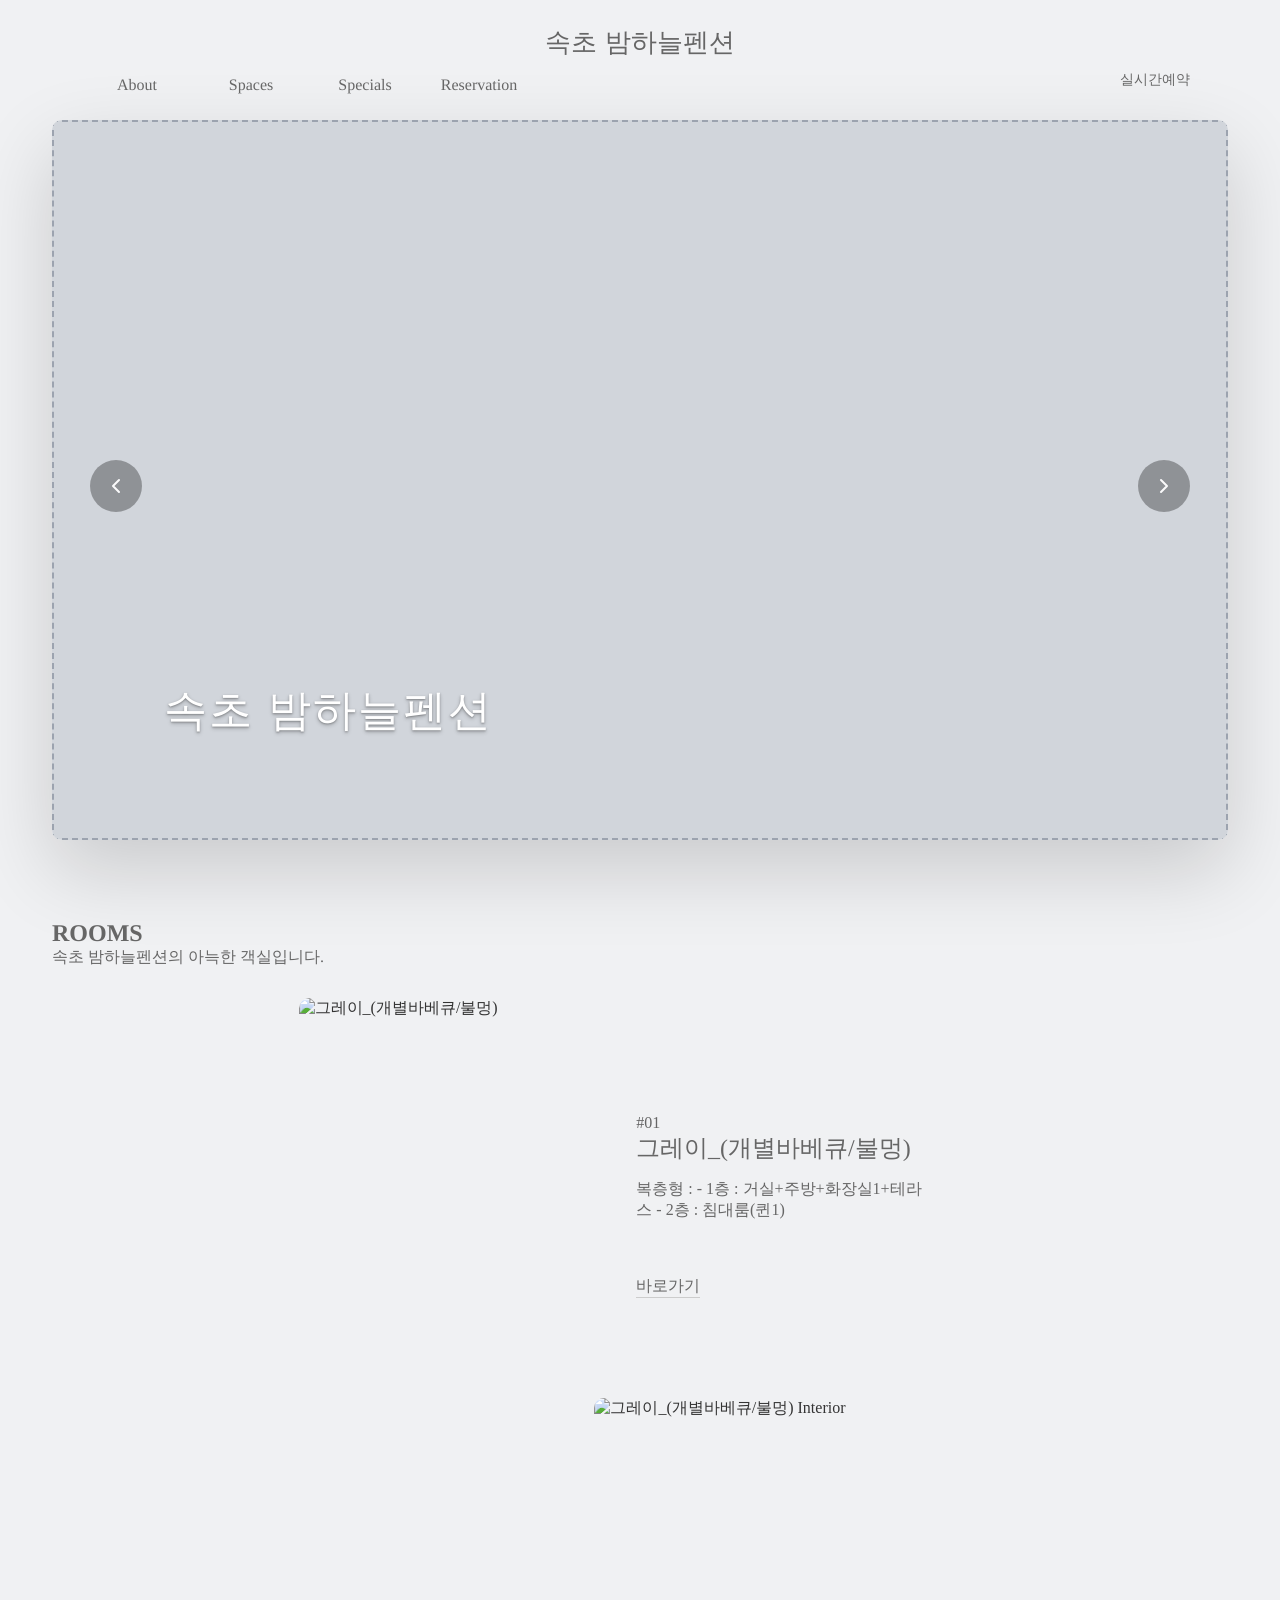
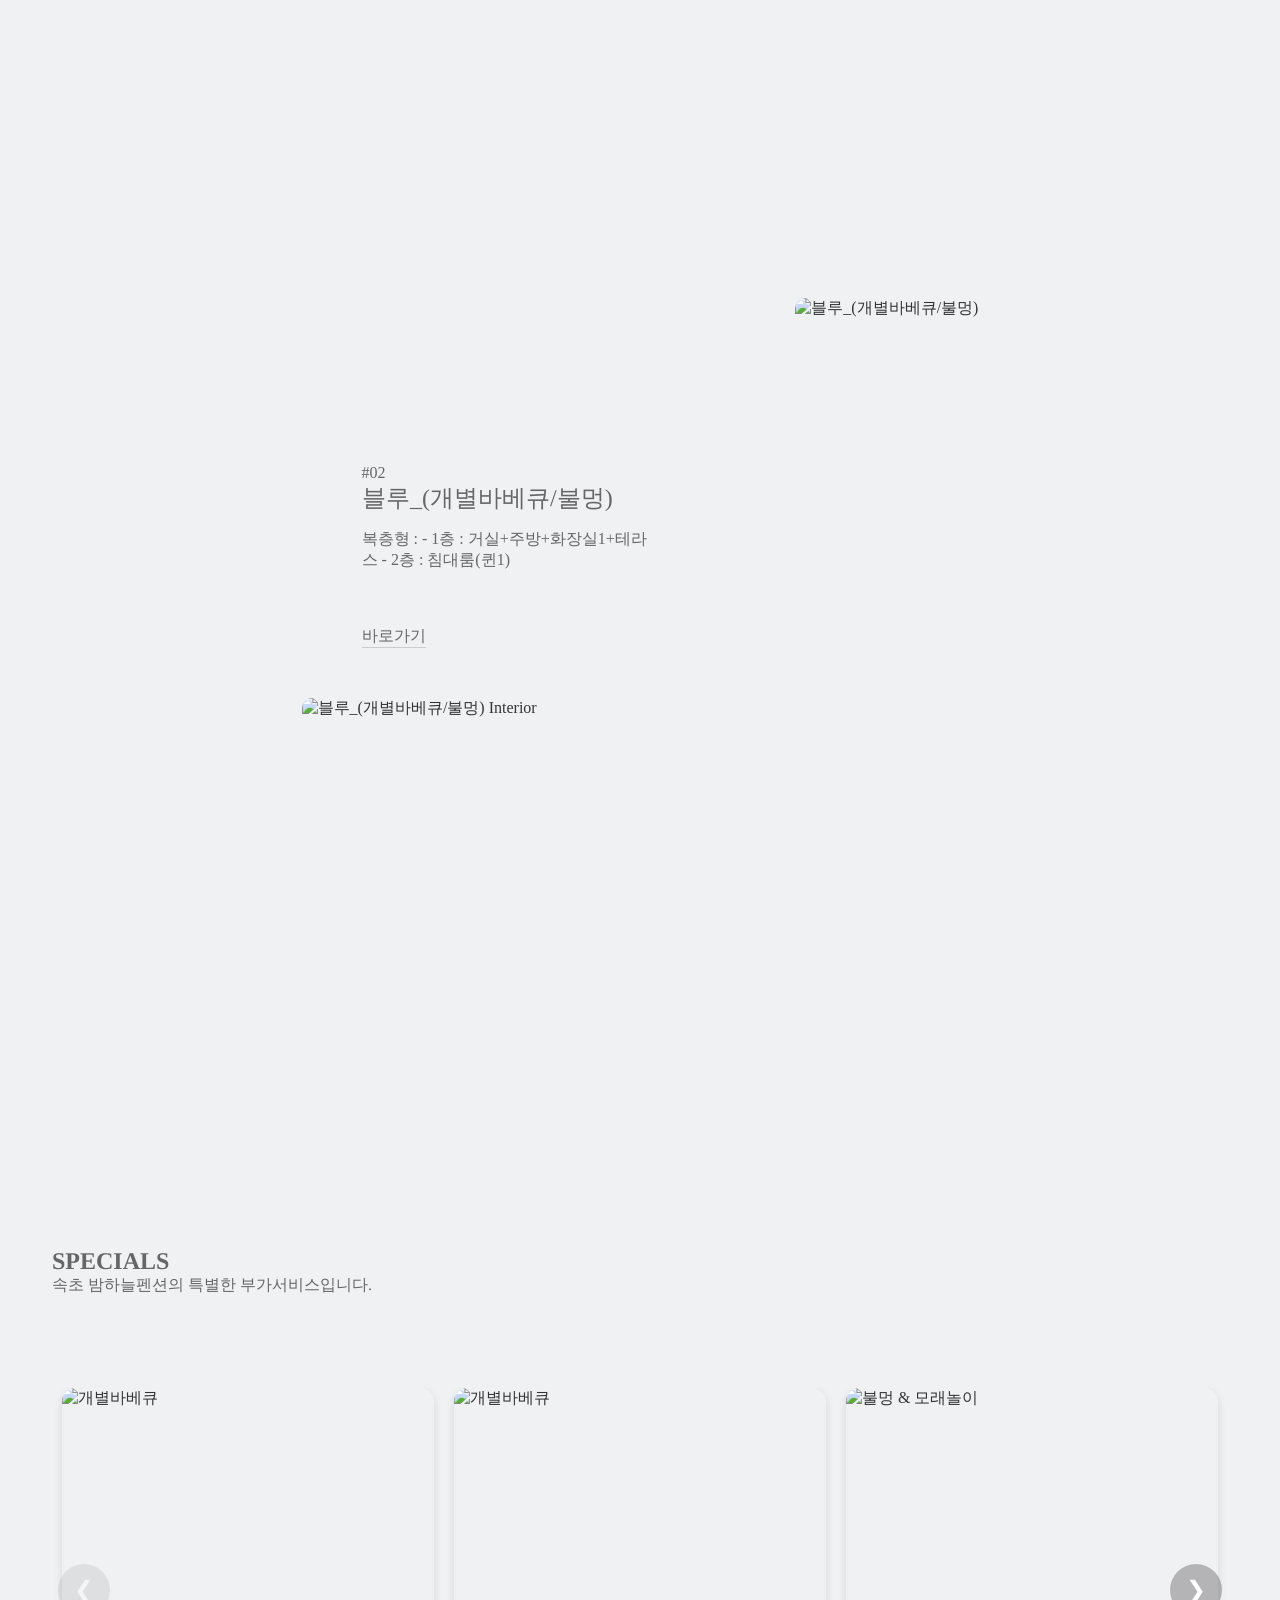
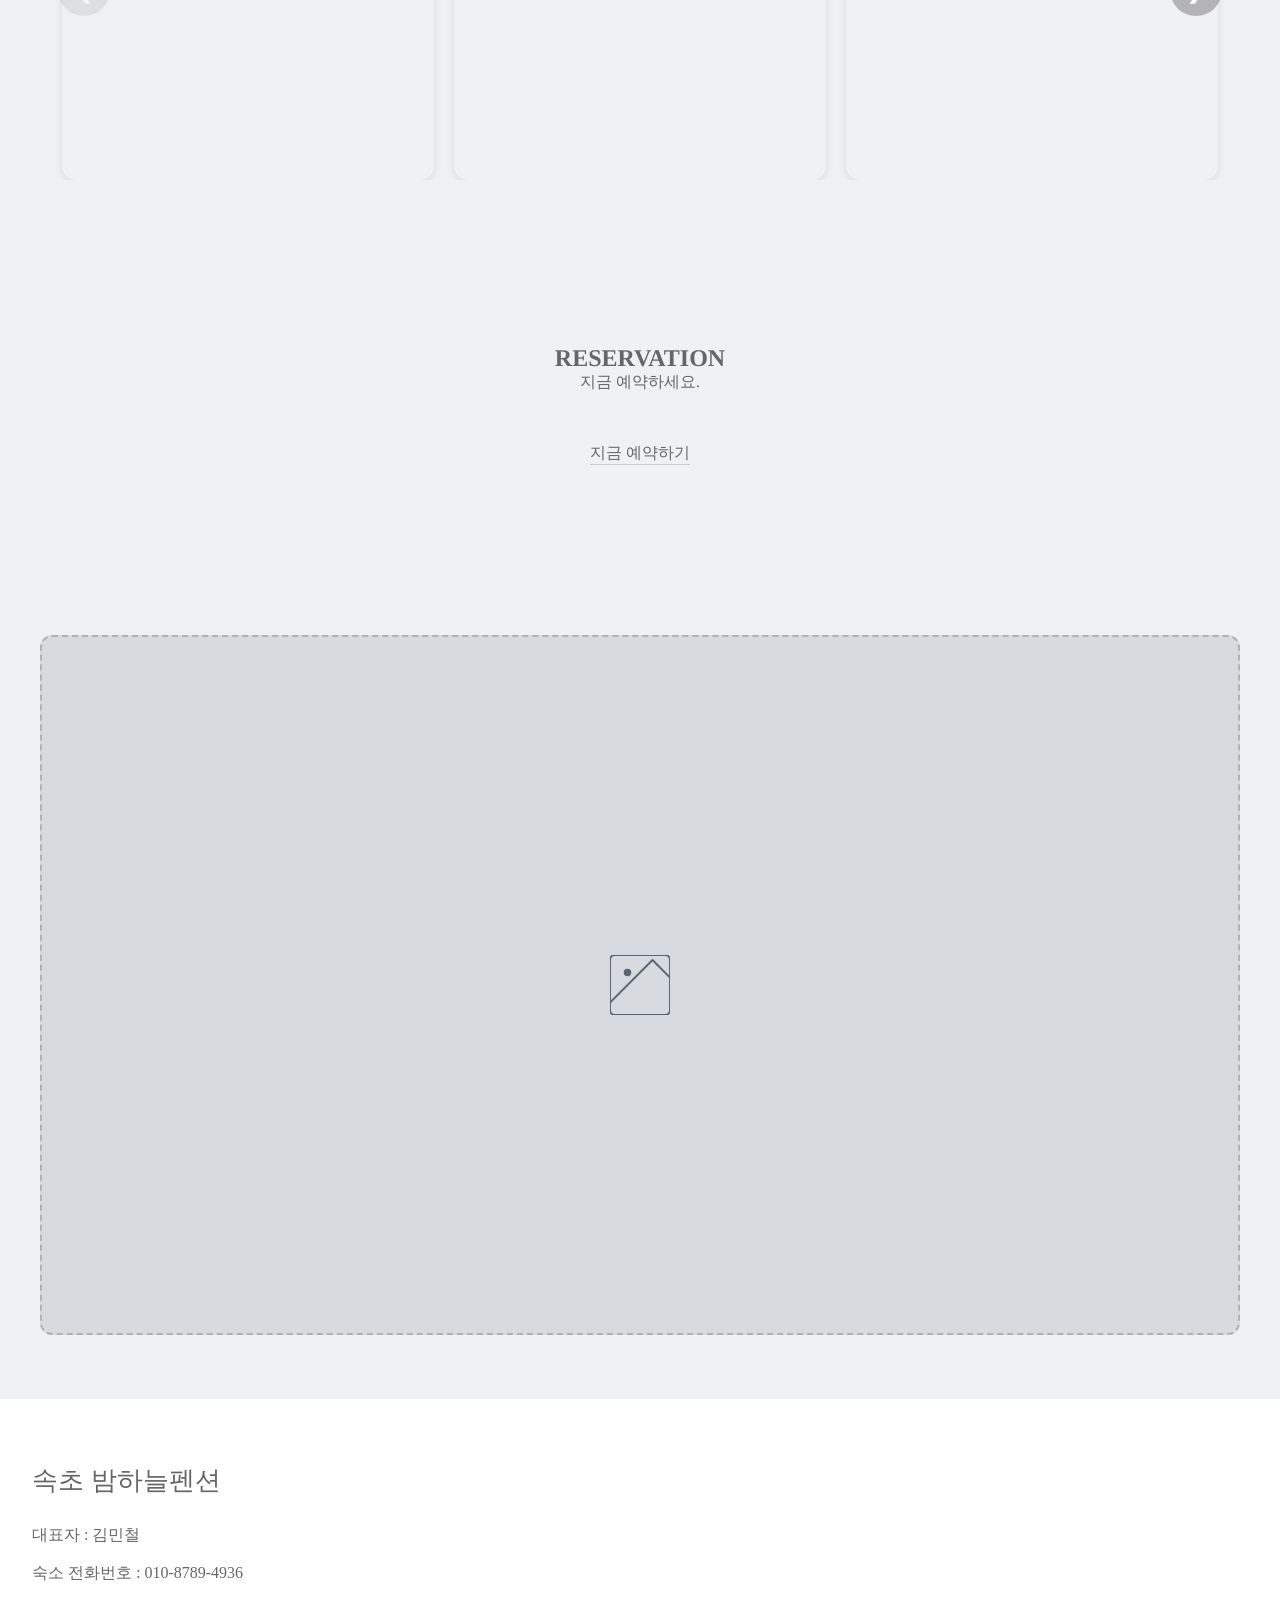
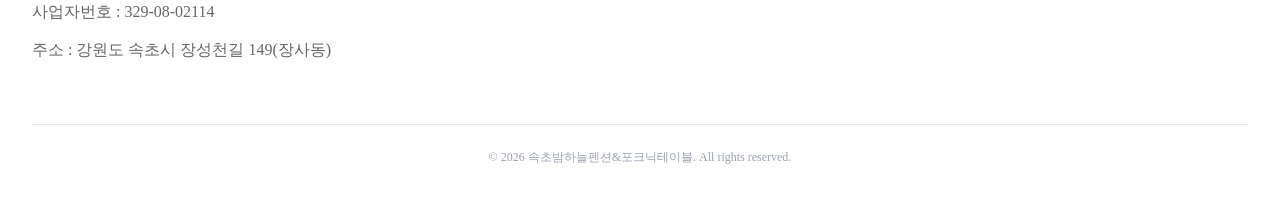
==== index.html @ 50448bce "Website for nightskypension.kr using center_slider template" ====
<!DOCTYPE html>
<html lang="en">
  <head>
    <script src="js/config.js"></script>    <meta charset="UTF-8">
    <meta name="viewport" content="width=device-width, initial-scale=1.0">
    <link rel="icon" type="image/png" data-homepage-images-0-logo-0-url>
    <title data-homepage-seo-title>Document</title>
    <meta name="description" data-homepage-seo-description content="">
    <meta name="keywords" data-homepage-seo-keywords content="">
    <link rel="stylesheet" href="styles/common.css" />
    <link rel="stylesheet" href="styles/index.css" />
    <!-- Open Graph Meta Tags for Social Media -->
  <meta property="og:type" content="website" />
  <meta property="og:title" content="속초 밤하늘펜션 - 홈" />
  
  <meta property="og:image" content="https://jlnjajtcnyqupfaqjerz.supabase.co/storage/v1/object/public/app-images/property/3f2d7bc7-3ff8-42fd-9337-5b0570646b78/thumbnail/1764723765513-g2miurgmd2.jpg" />
  <meta property="og:url" content="https://nightskypension.kr" />

  <!-- Twitter Card Meta Tags -->
  <meta name="twitter:card" content="summary_large_image" />
  <meta name="twitter:title" content="속초 밤하늘펜션 - 홈" />
  
  <meta name="twitter:image" content="https://jlnjajtcnyqupfaqjerz.supabase.co/storage/v1/object/public/app-images/property/3f2d7bc7-3ff8-42fd-9337-5b0570646b78/thumbnail/1764723765513-g2miurgmd2.jpg" />
</head>
  <body>
    <div class="wrapper mainWrap IndexWrap">
    <!-- Hero Section -->
      <main>
        <section class="mainTitleGrp">
          <div class="heroImgWrap sliderContainer heroSlider" data-visible-count="1">
            <button class="prev" type="button" aria-label="Previous hero slide">
              <svg width="24" height="24" viewBox="0 0 24 24" fill="none" xmlns="http://www.w3.org/2000/svg">
                <path d="M15 18L9 12L15 6" stroke="currentColor" stroke-width="2" stroke-linecap="round" stroke-linejoin="round"/>
              </svg>
            </button>
            <div class="slider index-hero-slider-wrapper">
              <!-- Hero slides will be dynamically generated here -->
            </div>
            <button class="next" type="button" aria-label="Next hero slide">
              <svg width="24" height="24" viewBox="0 0 24 24" fill="none" xmlns="http://www.w3.org/2000/svg">
                <path d="M9 18L15 12L9 6" stroke="currentColor" stroke-width="2" stroke-linecap="round" stroke-linejoin="round"/>
              </svg>
            </button>
            <div class="heroOverlay">
              <h1 data-property-name class="heroHeading">
              </h1>
              <p data-hero-title class="heroHeadingSub"></p>
            </div>
          </div>
          <div class="heroDescription">
            <p data-homepage-customFields-pages-index-sections-0-essence-title>
            </p>
            <p data-homepage-customFields-pages-index-sections-0-essence-description>
            </p>
          </div>
        </section>
        <section class="con2 mobilemt">
          <div class="titWrap">
            <h1 class="conTit">
              ROOMS
            </h1>
            <p>
              <span data-property-name>제주 포레스트</span>의 아늑한 객실입니다.
            </p>
          </div>
          <div class="rooms">
            <!-- Rooms will be dynamically generated here -->
          </div>
        </section>
        <section class="con3 specialsSection">
          <div class="titWrap">
            <h1 class="conTit">
              SPECIALS
            </h1>
            <p>
              <span data-property-name>제주 포레스트</span>의 특별한 부가서비스입니다.
            </p>
          </div>
          <aside class="gallery">
            <div class="sliderContainer specialSlider" data-visible-count="3">
              <button class="prev" type="button" aria-label="Previous specials slide">
                ❮
              </button>
              <div class="slider">
              </div>
              <button class="next" type="button" aria-label="Next specials slide">
                ❯
              </button>
            </div>
          </aside>
        </section>
        <section class="con4">
          <div class="titWrap">
            <h1 class="conTit">RESERVATION</h1>
            <p>
              지금 예약하세요.
            </p>
          </div>
          <p class="resTxt">
            <a data-property-realtime-booking-id target="_blank" href="https://www.bookingplay.co.kr/booking/1/${realtimeBookingId}" class="goRes mt5 btnBorder">
              지금 예약하기
            </a>
          </p>
        </section>
        <div class="fBanner" data-homepage-customFields-pages-index-sections-0-closing-images-0>
        </div>
      </main>
    </div>
    <!-- Include ImageWithFallback script -->
    <script src="js/image-with-fallback.js"></script>

    <!-- Image Helpers -->
    <script src="js/image-helpers.js"></script>

    <!-- Base Data Mapper -->
    <script src="js/data-mapper/core/base-mapper.js"></script>

    <!-- Index Page Mapper -->
    <script src="js/data-mapper/pages/index-mapper.js"></script>

    <!-- Header Footer Mapper -->
    <script src="js/data-mapper/pages/header-footer-mapper.js"></script>

    <!-- Header/Footer loader -->
    <script src="js/header-footer-loader.js"></script>

    <script src="js/common/scroll-animation.js"></script>

    <!-- Header interactions -->
    <script src="js/common/header.js"></script>

    <!-- iOS Parallax Fix -->

    <!-- Page script -->
    <script src="js/pages/index.js"></script>

    <!-- Preview Handler (어드민 연동) -->
    <script src="js/preview-handler.js"></script>

  </body>
</html>
---- styles/common.css ----
@charset "utf-8";
/* @font-face는 config.js에서 동적으로 생성됨 */

/*default*/
* {
  margin: 0; padding: 0; box-sizing: border-box;     font-family: 'GowoonDodum' !important;
}
html, body {
  color: #343434; -webkit-text-size-adjust: antialiased;-moz-osx-font-smoothing: grayscale;background: #f0f1f3
}
h1, h2, h3, h4, h5, p, a, li, th, td {
  transform: skew(0.03deg); font-family: 'GowoonDodum' !important
}
li {
  list-style: none
}
a {
  color: #666; text-decoration: none; display: inline-block
}
button, input, a, label {
  border: none; outline: none; background-color: transparent; box-shadow: none
}
:root {
  --layout-max: 1280px;
  --layout-gutter: clamp(1rem, 4vw, 2.5rem);
}

/* 더 큰 화면을 위한 layout-max 조정 (양옆 여백 고려) */
@media (min-width: 1400px) {
  :root {
    --layout-max: 1320px;
  }
}

@media (min-width: 1600px) {
  :root {
    --layout-max: 1420px;
  }
}

@media (min-width: 1920px) {
  :root {
    --layout-max: 1580px;
  }
}

.wrapper {
  width: 100%;
}

main {
  padding-left: var(--layout-gutter);
  padding-right: var(--layout-gutter);
}

main > section,
main > div,
.footer > div {
  width: 100%;
  max-width: var(--layout-max);
  margin-left: auto;
  margin-right: auto;
  box-sizing: border-box;
}

/* Empty Image Placeholder Styles - 모든 페이지 공통 */

/* 빈 이미지 완전히 숨김 - 깜빡임 방지 */
img[src=""],
img:not([src]) {
  visibility: hidden !important;
}

/* img 태그에 적용되는 empty placeholder */
img.empty-image-placeholder {
  border: 2px dashed #9ca3af;
  border-radius: 0.75rem;
  background: #d1d5db;
  min-height: 200px;
  display: block;
  object-fit: cover;
  opacity: 0.8;
  position: relative;
  color: transparent;
  font-size: 0;
  text-indent: -10000px;
  overflow: hidden;
  -webkit-user-select: none;
  -moz-user-select: none;
  user-select: none;
  pointer-events: none;
}

img.empty-image-placeholder:before {
  content: '';
  position: absolute;
  top: 0;
  left: 0;
  right: 0;
  bottom: 0;
  background: #d1d5db;
  z-index: 1;
}

/* img 태그용 아이콘 */
img.empty-image-placeholder::after {
  content: "";
  position: absolute;
  top: 50%;
  left: 50%;
  transform: translate(-50%, -50%);
  width: 60px;
  height: 60px;
  background-image: url('data:image/svg+xml,%3Csvg xmlns="http://www.w3.org/2000/svg" viewBox="0 0 96 96"%3E%3Crect x="0" y="0" width="96" height="96" rx="8" ry="8" fill="none" stroke="%23374151" stroke-width="3"/%3E%3Ccircle cx="28" cy="28" r="6" fill="%23374151"/%3E%3Cpolyline points="96,36 68,8 0,76" fill="none" stroke="%23374151" stroke-width="3" stroke-linecap="round" stroke-linejoin="round"/%3E%3C/svg%3E');
  background-size: contain;
  background-repeat: no-repeat;
  z-index: 2;
  background-position: center;
}

/* facility.html만 border 제거 */
.facility-main-image.empty-image-placeholder {
  border: none !important;
  min-height: unset !important;
  opacity: 1 !important;
  background-color: transparent !important;
  position: relative;
}

/* main.html과 fBanner, facility는 img 태그처럼 점선과 회색배경 추가 */
.imgGrp.empty-image-placeholder,
.txtGrpImg.empty-image-placeholder,
.fBanner.empty-image-placeholder,
.facility-main-image.empty-image-placeholder {
  border: 2px dashed #9ca3af !important;
  border-radius: 0.75rem !important;
  background: #d1d5db !important;
  background-color: #d1d5db !important;
  opacity: 0.8 !important;
  position: relative;
}

/* background-image 요소들에 아이콘 추가 */
.imgGrp.empty-image-placeholder::after,
.txtGrpImg.empty-image-placeholder::after,
.fBanner.empty-image-placeholder::after,
.facility-main-image.empty-image-placeholder::after {
  content: "";
  position: absolute;
  top: 50%;
  left: 50%;
  transform: translate(-50%, -50%);
  width: 60px;
  height: 60px;
  background-image: url('data:image/svg+xml,%3Csvg xmlns="http://www.w3.org/2000/svg" viewBox="0 0 96 96"%3E%3Crect x="0" y="0" width="96" height="96" rx="8" ry="8" fill="none" stroke="%23374151" stroke-width="3"/%3E%3Ccircle cx="28" cy="28" r="6" fill="%23374151"/%3E%3Cpolyline points="96,36 68,8 0,76" fill="none" stroke="%23374151" stroke-width="3" stroke-linecap="round" stroke-linejoin="round"/%3E%3C/svg%3E');
  background-size: contain;
  background-repeat: no-repeat;
  background-position: center;
  z-index: 2;
}

/* 썸네일 갤러리용 - 다른 img와 동일한 스타일 적용 */
.roomGalleryThumb .empty-image-placeholder,
.gallery .roomGalleryThumb .empty-image-placeholder {
  border: 2px dashed #9ca3af !important;
  border-radius: 0.75rem !important;
  background: #d1d5db !important;
  opacity: 0.8 !important;
  min-height: unset;
  position: relative;
}

/* 썸네일에도 아이콘 표시 */
.roomGalleryThumb .empty-image-placeholder::after,
.gallery .roomGalleryThumb .empty-image-placeholder::after {
  content: "";
  position: absolute;
  top: 50%;
  left: 50%;
  transform: translate(-50%, -50%);
  width: 40px;
  height: 40px;
  background-image: url('data:image/svg+xml,%3Csvg xmlns="http://www.w3.org/2000/svg" viewBox="0 0 96 96"%3E%3Crect x="0" y="0" width="96" height="96" rx="8" ry="8" fill="none" stroke="%23374151" stroke-width="3"/%3E%3Ccircle cx="28" cy="28" r="6" fill="%23374151"/%3E%3Cpolyline points="96,36 68,8 0,76" fill="none" stroke="%23374151" stroke-width="3" stroke-linecap="round" stroke-linejoin="round"/%3E%3C/svg%3E');
  background-size: contain;
  background-repeat: no-repeat;
  background-position: center;
  z-index: 2;
}
main > section {
  padding-left: clamp(0px, 2vw, 12px);
  padding-right: clamp(0px, 2vw, 12px);
}

[data-animate] {
  opacity: 0;
  transform: translateY(40px);
  transition: opacity 0.6s ease, transform 0.6s ease;
  will-change: opacity, transform;
}

[data-animate].is-visible {
  opacity: 1;
  transform: none;
}

@media (prefers-reduced-motion: reduce) {
  [data-animate] {
    transition: none;
    transform: none;
  }
}
.footer, .con1, .con2, .con3, .con4 {
  position: relative
}
.mt5 {
  margin-top: 20px
}
.my5 {
  margin-top: 20px; margin-bottom: 20px
}
.textCenter {
  text-align: center
}
.sr-only {
  position: absolute;
  width: 1px;
  height: 1px;
  padding: 0;
  margin: -1px;
  overflow: hidden;
  clip: rect(0, 0, 0, 0);
  white-space: nowrap;
  border: 0;
}

.mobile-toggle {
  display: none;
  align-items: center;
  justify-content: center;
  width: 44px;
  height: 44px;
  cursor: pointer;
  transition: background 0.3s ease, border-color 0.3s ease, transform 0.3s ease;
  color: #1f2937;
  z-index: 4000;
}

@media all and (max-width: 1024px) {
  .mobile-toggle {
    display: inline-flex;
  }
}

.mobile-toggle:focus-visible {
  outline: 2px solid #4d7959;
  outline-offset: 3px;
}

.mobile-toggle .icon {
  width: 24px;
  height: 24px;
  stroke: currentColor;
  stroke-width: 1.8;
  fill: none;
}

#close-icon {
  display: none;
}

.mobile-toggle.is-active #menu-icon {
  display: none;
}

.mobile-toggle.is-active #close-icon {
  display: block;
}


body.mobile-menu-open {
  overflow: hidden;
}

/* 모바일 메뉴가 열려있을 때 스크롤 투 탑 버튼 숨기기 */
body.mobile-menu-open .scroll-to-top,
body.mobile-menu-open #scrollToTop {
  opacity: 0 !important;
  visibility: hidden !important;
}

@media all and (min-width: 1025px) {
  .mobile-toggle {
    display: none !important;
  }
}

@media all and (min-width: 1025px) {
  .mainWrap > main > .mainTitleGrp,
  .mainWrap > main > .fBanner {
    margin-left: 0;
    margin-right: 0;
    margin: 0 auto;
  }
  .mainWrap > main > .mainTitleGrp .heroSlider,
  .mainWrap > main > .fBanner {
    width: 100%;
    max-width: 100%;
    position: relative;
    left: auto;
    transform: none;
    margin-top: 120px;
  }
}

@media all and (min-width: 1500px) {
  .mainWrap > main > .mainTitleGrp .heroSlider,
  .mainWrap > main > .fBanner {
    width: var(--layout-max);
    max-width: var(--layout-max);
    margin-left: auto;
    margin-right: auto;
    position: relative;
    left: auto;
    transform: none;
  }
}

input, button, a {
  box-shadow: none; border: 0; background-color: transparent
}
.fullPage {
  width: 100%;
  max-width: var(--layout-max);
  height: 800px;
  margin: 0 auto;
}
.innerCon {
  margin: 0 auto; position: relative
}
.btnBorder {
  border-bottom: 1px solid #ccc
}
.heroImgWrap {
  margin: 0 auto 6rem;
}

.btnWrap {
  display: flex;
  justify-content: center;
  margin-bottom: 30px;
}
/*menu styles moved to header.css*/
.logoSub {
  text-align: left; position: relative; transition: 0.5s;top: -80px; left: 20px
}
.logoSub a {
  position: absolute; font-family: 'abigail'; color: #666; font-weight: 400; font-size: 28px
}
.logoSub img {
  width: 140px; margin-top: -10px
}
/* slick num count */
/* 탭메뉴 */
/*animation*/
@keyframes line {
  0% {
    width: 0%;
    transition-delay: 0.9s;
    transition-duration: 0.3s;
  }
  100% {
    width: 35px;
  }
}
@keyframes ft_line {
  0% {
    width: 0%;
    transition-delay: 0.9s;
    transition-duration: 0.3s;
  }
  50% {
    width: 60px;
  }
  100% {
    width: 60px;
  }
}
@keyframes main_line {
  0% {
    width: 0%;
    transition-delay: 0.9s;
    transition-duration: 0.3s;
  }
  50% {
    width: 35px;
  }
  100% {
    width: 35px;
  }
}
.mainWrap .logoSub {
  display: none
}
.mainWrap .headerSub {
  top: 0
}
/*영상*/
/*모바일*/
.mHd {
  display: none;
  width: 100%;
  position: fixed;
  top: 0;
  left: 0;
  z-index: 3000;
  padding: 16px 0;
  background: rgba(255,255,255,0);
  backdrop-filter: blur(0);
  border-bottom: 1px solid transparent;
  transition: background 0.3s ease, box-shadow 0.3s ease, backdrop-filter 0.3s ease, border-color 0.3s ease;
}
.mHd.scrolled {
  background: rgba(255,255,255,0.85);
  box-shadow: 0 10px 30px rgba(15, 23, 42, 0.08);
  backdrop-filter: blur(12px);
  border-bottom-color: rgba(255,255,255,0.35);
}
.mHd .logo {
  position: static;
  width: auto;
  transition: transform 0.3s ease;
}
.mHd .logo img {
  width: clamp(70px, 24vw, 110px);
}
.mHd h1 {
  position: static;
  margin: 0;
  text-align: left;
}
.mHd.on {
  background: rgba(240,241,243,0.98);
}
.mHd .gnb {
  position: static;
}
.mHd .mainMenu {
  width: 100%;
}
.mHd .mainMenu > li {
  width: 100%;
  float: none;
  position: relative;
}
.mHd .mainMenu > li > a {
  display: flex;
  justify-content: space-between;
  align-items: center;
  line-height: 1.4;
  text-align: left;
  color: #2c2c2c;
  font-size: 1rem;
  font-family: "GowoonDodum", sans-serif;
  transition: color 0.3s ease;
}
.mHd .mainMenu > li::after {
  display: none;
}
.mHd .mainMenu a {
  display: block;
}
.mHd .mainMenu .gnbSub {
  position: static;
  transform: none;
  margin-top: 0.5rem;
  padding: 0.35rem 0 0.75rem;
  background: transparent;
  border-radius: 0;
  box-shadow: none;
  pointer-events: auto;
  opacity: 1;
  max-height: none;
  overflow: visible;
  display: none;
}
.mHd .mainMenu > li.is-open .gnbSub {
  display: block;
}
.mHd .mainMenu .subMenu {
  display: flex;
  flex-direction: column;
  gap: 0.5rem;
}
.mHd .mainMenu > li.is-open > a {
  color: #333;
}
.mHd .mainMenu .subMenu a {
  line-height: 1.6; font-size: 0.95rem; color: #505050
}
.mHd .mainMenu>li>a i {
  font-size: 12px; margin-left: 8px; transition: transform 0.3s ease
}
.mHd .mainMenu > li.is-open > a i {
  transform: rotate(180deg);
}
.header.on .logo {
  font-family: 'GowoonDodum', sans-serif !important;
  color: #666;
  font-weight: 400;
  font-size: 26px;
  text-align: center;
  margin-top: -5px;
  opacity: 1;
  display: block;
}
.header.on .logo img {
  width: 140px; margin-top: -15px;margin-left: 14px
}
.mHd .logo {
  font-family: 'abigail'; color: #6e5c42; font-weight: 400; font-size: 26px; text-align: center; display: block; width: 100%; margin-top: 10px; opacity: 1;
}
.mMainTitleGrp {
  display: none
}
/* header sns styles moved to header.css */
/*common con2 styles - used across multiple pages*/
.con2 {
  position: relative;
  width: 100%;
  max-width: var(--layout-max);
  margin: 0 auto;
  margin-top: 150px;
  box-sizing: border-box;
}
.con2 .titWrap {
  margin-bottom: 30px; height: auto !important; color: #666
}
.titWrap {
  color: #666
}

.con2Top {
  display: flex;
  justify-content: center;
  align-items: flex-end;
  flex-direction: row;
  flex-wrap: nowrap;
}

.con2Bottom {
  display: flex;
  justify-content: center;
  align-items: flex-end;
  flex-direction: row;
  flex-wrap: nowrap;
  margin-top: 70px;
}

.con2Top .left .imgGrp {
  width: 100%;
  height: 800px;
  background-size: cover;
  background-position: center;
  background-repeat: no-repeat;
  overflow: hidden;
  position: relative;
  z-index: 1;
  border-radius: 10px;
}


.usageGuide { margin-top: 50px;}

.mainIntroSection {
  display: flow-root;
}

/* Ensure imgGrp shows background images */
.imgGrp[style*="background-image"] {
  min-height: 400px;
}

.con2Top .left .imgGrpPic {
  width: 100%;
  height: 100%;
  object-fit: cover;
  object-position: center;
  display: block;
  transition: 1s;
  border-radius: 10px;
}
.con2Top .right .txtGrp {
  width: 42vw;
  padding-top: 80px;
}
.con2Top .right .txtGrpImg {
  width: 80%; height: 400px; margin: 0 auto; margin-top: 100px; margin-right: 0; transition: 0.5s; border-radius: 10px; overflow: hidden;
}
.con2Top .right .txtGrpImg img {
  width: 100%; height: 100%; object-fit: cover; object-position: center; display: block;
}

.con2Top .right .txtGrpTxt {
  width: 61%; margin: 0 auto; margin-right: 50px;
}
.con2Top .right .txtGrpTxt span {
  font-family: "GowoonDodum", sans-serif ;color: #666
}
.con2Top .right .txtGrpTxt h2 {
  font-family: "GowoonDodum", sans-serif ;color: #666; font-weight: 400
}
.con2Top .right .txtGrpTxt a {
  font-family: "GowoonDodum", sans-serif ;color: #666;margin-top: 55px; position: relative; z-index: 1
}
.con2Top .right .txtGrpTxt a em {
  background: #666; width: 35px; height: 1px; display: block; margin-top: -3px; transition: 0.5s
}
.con2Top .right .txtGrpTxt a:hover em {
  animation: main_line 2s infinite
}
.con2Top .imgGrp:hover .imgGrpPic {
  transform: scale(1.03)
}
.con2Bottom .right .imgGrp {
  width: 100%;
  height: 800px;
  background-size: cover;
  background-position: center;
  background-repeat: no-repeat;
  overflow: hidden;
  position: relative;
  z-index: 1;
  border-radius: 10px;
}
.con2Bottom .right .imgGrpPic {
  width: 100%;
  height: 100%;
  object-fit: cover;
  object-position: center;
  display: block;
  transition: 1s;
  margin-top: 0;
  border-radius: 10px;
}
.con2Bottom .left .txtGrp {
  width: 42vw;
}
.con2Bottom .left .txtGrpImg {
  width: 80%; height: 400px; margin: 0 auto; margin-top: 100px; margin-left: 0; transition: 0.5s; border-radius: 10px; overflow: hidden;
}
.con2Bottom .left .txtGrpImg img {
  width: 100%; height: 100%; object-fit: cover; object-position: center; display: block;
}
.con2Bottom .left .txtGrpTxt {
  width: 61%; margin: 0 auto;
  padding-top: 80px;
  margin-left: 60px;
}
.con2Bottom .left .txtGrpTxt span {
  font-family: "GowoonDodum", sans-serif ;color: #666
}
.con2Bottom .left .txtGrpTxt h2 {
  font-family: "GowoonDodum", sans-serif; color: #666; font-weight: 400
}
.con2Bottom .left .txtGrpTxt a {
  font-family: "GowoonDodum", sans-serif;color: #666;margin-top: 55px
}
.con2Bottom .left .txtGrpTxt a em {
  background: #666; width: 35px; height: 1px; display: block; margin-top: -3px; transition: 0.5s
}
.con2Bottom .left .txtGrpTxt a:hover em {
  animation: main_line 2s infinite
}
.con2Bottom .imgGrp:hover .imgGrpPic {
  transform: scale(1.03)
}



  .con2.mobilemt {
    margin-top: 5rem !important;
  }

  .con2.mobilemt .rooms .con2Bottom .left .txtGrpImg {
    margin-top: 50px;
  }
  .con2.mobilemt .rooms .con2Bottom .right .imgGrp {
    margin-top: 30px;
  }

  .mainIntroSection .about-images-wrapper .imgGrp .imgGrp01 {
    margin-top: 0;
  }

  .mainIntroSection .con2Bottom .left .txtGrpImg {
    margin-top: 0;
  }

  .mainIntroSection .imgGrp.imgGrp04 {
    margin-top: 0 !important;
  }

  .mainIntroSection .imgGrp.imgGrpPic.imgGrpPic04 {
    margin-top: 0;
  }
/*common con3 and specials styles - used across multiple pages*/
.con3 {
  width: 100%;
  max-width: var(--layout-max);
  margin: 0 auto;
  margin-top: 150px;
  box-sizing: border-box;
}

.specialsSection {
  width: 100%;
  max-width: none;
  margin: 0 auto;
  padding: 0;
}
.specialsSection .titWrap {
  padding-left: clamp(0px, 2vw, 12px);
  margin: 0 auto 60px;
}
.specialsSection .gallery {
  width: 100%;
  margin: 0;
  padding-top: clamp(1rem, 12vw, 2rem);
  margin: 0 auto;
}
/* .con3 h3 {
  font-family: "GowoonDodum", sans-serif; color: #666; font-weight: 400; text-align: center; opacity: 0.9; letter-spacing: 1.05px;font-size: 25px
} */
.con3 ul {
  margin-top: 97px
}
.con3 ul li {
  position: relative; border-bottom: 1px solid rgba(144,130,111,0.2); padding-bottom: 40px
}
.con3 ul li span {
  font-family: "GowoonDodum", sans-serif; color: #666;font-size: 14px;margin-top: 50px; display: inline-block
}
.con3 ul li h4 {
  font-family: "GowoonDodum", sans-serif; color: #666; font-weight: 400;  margin-top: 14px; font-size: 25px
}
.con3 ul li img {
  transition: 0.5s
}
.con3 ul li em {
  display: block;  width: 35px; height: 1px; background: #c3beb8;  margin-top: -3px; transition: 0.5s
}
.con3 ul li .specialBtn:hover em {
  animation: line 1s infinite
}
.con3 ul li a {
  font-family: "GowoonDodum", sans-serif; color: #666
}
.con3 ul li>a {
  width: 100%;    position: relative; z-index: 1
}
.con3 ul li .mainCon3ImgGrpRight {
  position: absolute; right: 0; top: 50%; margin-top: -65px;width: 280px; height: 130px;overflow: hidden; cursor: pointer; border-radius: 10px
}
.con3 ul li .mainCon3ImgGrpLeft {
  position: absolute; left:0; top: 50%; margin-top: -65px;width: 280px; height: 130px;overflow: hidden; cursor: pointer; border-radius: 10px
}
.con3 ul li a.txtRight {
  text-align: right
}
.mainWrap .con3 .right {
  padding-left: 50px
}
.mainWrap .con3::after {
  content: "" ;display: table; clear: both
}
.specialBtn {
  margin-top: 50px
}
.fBanner {
  position: relative;
  width: 100%;
  height: clamp(320px, 55vw, 700px);
  margin-top: 50px;
  border-radius: 10px;
  overflow: hidden;
  background-position: center;
  background-size: cover;
  background-repeat: no-repeat;
  background-attachment: fixed !important;
  background-size: cover !important;
}

/* 모바일 디바이스에서 background-attachment: fixed 비활성화 */
@media (max-width: 768px) {
  .fBanner {
    background-attachment: scroll !important;
    background-position: center !important;
    background-size: cover !important;
  }
}

/* iOS 디바이스 대응 */
@supports (-webkit-touch-callout: none) {
  .fBanner {
    background-attachment: scroll !important;
    background-position: center !important;
    background-size: cover !important;
  }
}
.resTxt {
  text-align: center; display: flex; flex-direction: column; justify-content: center; align-items : center; margin-bottom: 50px
}
/*reser_preview*/



@supports not (aspect-ratio: 1) {
}
/*main con4*/
.mainWrap .con4 {
  margin-top: 165px;
}
.mainWrap .con4::after {
  content: ""; display: table; clear: both
}
.mainWrap .con4 .titWrap {
  text-align: center; margin-bottom: 30px; margin-top: 100px;
}

#cboxTopCenter {
  background: 0 !important
}
#cboxTopLeft {
  background: 0 !important
}
#cboxTopRight {
  background: 0 !important
}
#cboxBottomRight {
  background: 0 !important
}
#cboxBottomLeft {
  background: 0 !important
}
#cboxMiddleLeft {
  height: 800px !important;background: 0 !important
}
#cboxMiddleRight {
  background: 0 !important
}
#cboxBottomCenter {
  background: 0 !important
}
#cboxContent {
  overflow: visible !important;height: 800px !important
}
#cboxMiddleRight {
  height: 800px !important
}
#colorbox, #cboxOverlay, #cboxWrapper {
  overflow: visible !important
}
#cboxPrevious {
  display: block !important;background-image: url(../img/common/btn_prev_wh.png) !important; background-repeat: no-repeat !important; background-size: cover !important; left: -80px !important;background-position: center !important; width: 50px !important; height: 50px !important; top: 50%; margin-top: -25px;
}
#cboxNext {
  display: block !important;background-image: url(../img/common/btn_next_wh.png) !important; background-repeat: no-repeat !important; background-size: cover !important; right: -80px !important; left: auto !important; background-position: center !important; width: 50px !important; height: 50px !important; top: 50%; margin-top: -25px;
}
#cboxClose {
  background-image: url(../img/common/btn_close_wh.png) !important; background-repeat: no-repeat !important; background-size: cover !important; background-position: center !important;top: 0;
  right: -56px !important; width: 40px !important; height: 40px !important
}
#cboxCurrent {
  display: none !important
}
#cboxOverlay {
  background: rgba(0,0,0,0.9) !important
}
/*sub2 room*/
.gallery {
  width: 100%;
  max-width: var(--layout-max);
  margin: 100px auto;
  padding-left: clamp(0px, 2vw, 12px);
  padding-right: clamp(0px, 2vw, 12px);
}



/*sub3 special*/
.subNav {
  text-align: left;
  margin-top: 50px;
  padding: 30px 0;
  border-bottom: 1px solid #ccc;
}

.subNav.right {
  text-align: right;
}

.sliderContainer {
  position: relative;
  width: 100%;
  max-width: var(--layout-max);
  margin: 0 auto;
  overflow: hidden;
  display: flex;
  align-items: center;
  justify-content: flex-start;
}
.slider {
  display: flex;
  transition: transform 0.5s;
  width: 100%;
}
.slide {
  flex: 0 0 auto; width: auto;
  display: flex;
  align-items: center;
  justify-content: center;
  box-sizing: border-box;
}
.sliderContainer[data-visible-count="1"] .slide {
  flex: 0 0 100%;
  width: 100%;
}
.sliderContainer[data-visible-count="3"] .slide {
  flex: 0 0 calc(100% / 3);
}
.slide img {
  width: 90%;
  height: 90%;
  object-fit: cover;
  aspect-ratio: 1 / 1;
  border-radius: 10px;
  box-shadow: 0 2px 8px rgba(0,0,0,0.10);
}

.heroSlider {
  width: 100%;
  max-width: var(--layout-max);
  margin: clamp(3rem, 8vw, 6rem) auto clamp(2.5rem, 7vw, 5rem);
  border-radius: 10px;
  overflow: hidden;
  position: relative;
  height: clamp(420px, 85vh, 720px);
  box-shadow: 0 30px 80px rgba(0, 0, 0, 0.16);
}

.heroSlider .slider,
.heroSlider .slide {
  height: 100%;
}
.heroSlider .slide {
  align-items: stretch;
}
.heroSlider .slide img {
  width: 100%;
  height: 100%;
  object-fit: cover;
  border-radius: 0;
  box-shadow: none;
}
.heroOverlay,
.heroContent {
  position: absolute;
  inset: 0;
  display: flex;
  align-items: flex-start;
  justify-content: flex-end;
  pointer-events: none;
  text-align: center;
  padding: clamp(1.5rem, 4vw, 3rem);
  z-index: 10;
  border-radius: inherit;
  flex-direction: column;
  margin-left: 4rem;
  margin-bottom: 2rem;
}
.heroHeading {
  font-family: 'GowoonDodum', sans-serif !important;
  font-size: clamp(2rem, 4.5vw, 2.7rem);
  color: #fff;
  text-transform: uppercase;
  text-shadow: 0 1px 2px rgba(0, 0, 0, 0.3), 0 2px 4px rgba(0, 0, 0, 0.2);
  font-weight: normal;
  letter-spacing: 2px;
}
.heroHeadingSub {
  font-size: clamp(0.8rem, 4vw, 1.4em) !important;
  color: #fff !important;
  letter-spacing: 0;
  text-transform: uppercase;
  text-shadow: 0 1px 2px rgba(0, 0, 0, 0.3), 0 2px 4px rgba(0, 0, 0, 0.2);
  margin-top: 20px !important;
}

.heroSlider .prev,
.heroSlider .next {
  background: rgba(0, 0, 0, 0.35);
  width: 52px;
  height: 52px;
  opacity: 0.9;
  z-index: 15;
  position: absolute;
  top: 50%;
  transform: translateY(-50%);
  color: white;
  border-radius: 50%;
  display: flex;
  align-items: center;
  justify-content: center;
}
.heroSlider .prev:hover,
.heroSlider .next:hover {
  opacity: 1;
}
.heroSlider .prev {
  left: clamp(1rem, 3vw, 2rem);
}
.heroSlider .next {
  right: clamp(1rem, 3vw, 2rem);
}

.specialSlider {
  max-width: var(--layout-max);
  width: 100%;
  margin: 0 auto;
  padding: 0;
  overflow: hidden;
  position: relative;
  min-height: clamp(200px, 25vw, 300px);
}
.specialSlider .slider {
  display: flex;
  align-items: stretch;
  gap: 0;
  transition: transform 0.6s ease;
  will-change: transform;
  justify-content: flex-start;
  transform: translateX(0px);
  width: 100%;
  overflow: visible;
  height: auto; /* 정사각형 슬라이드 높이에 맞춤 */
}
.specialSlider .slide {
  flex: 0 0 auto;
  width: calc(100% / 3);
  aspect-ratio: 1 / 1; /* 정사방형 비율 강제 */
  border-radius: 14px;
  overflow: hidden;
  padding: 0 10px;
  box-sizing: border-box;
  position: relative;
}

@media (max-width: 1024px) {
  .specialsSection .specialSlider .slide {
    width: 100%;
    aspect-ratio: 1 / 1; /* 모바일에서도 정사각형 유지 */
    padding: 0;
    flex: 0 0 100%;
    height: auto; /* aspect-ratio가 높이 결정 */
  }

  .specialsSection .specialSlider .slider {
    height: auto; /* 슬라이드 높이에 맞춤 */
    width: 100%; /* JavaScript에서 동적으로 조정 */
  }
}


.specialSlider .slide img {
  width: 100%;
  height: 100%;
  object-fit: cover;
  border-radius: inherit;
}

.specialSlider .prev,
.specialSlider .next {
  width: 52px;
  height: 52px;
  background: rgba(0,0,0,0.25);
}
.prev, .next {
  background: rgba(0,0,0,0.7);
  color: #fff;
  border: none;
  width: 38px;
  height: 38px;
  opacity: 0.7;
  cursor: pointer;
  border-radius: 50%;
  z-index: 2;
  font-size: 1.5rem;
  margin: 6px;
  transition: opacity 0.2s;
}
.prev:hover, .next:hover {
  opacity: 1;
}
.prev:disabled, .next:disabled {
  opacity: 0.35;
  cursor: default;
}
.prev {
  position: absolute; left: 0; top: 50%; transform: translateY(-50%);
}
.next {
  position: absolute; right: 0; top: 50%; transform: translateY(-50%);
}


.heroDescription {
  max-width: 760px;
  margin: clamp(1.5rem, 4vw, 3rem) auto clamp(2rem, 6vw, 4rem);
  text-align: center;
  color: #454545;
  line-height: 1.75;
}
.heroDescription p + p {
  margin-top: clamp(0.75rem, 2vw, 1.25rem);
}
.subListTt {
  font-family: "GowoonDodum", sans-serif; color: #666; font-weight: 500; margin: 75px 0 37px 0
}
/*sub6 reser*/
table {
  width: 100%
}

.usageRules p, .checkinCheckoutRules p, .refundRules p {
  margin-bottom: 7px !important;
}

/* Footer - Modern Flexbox Layout */
.address h3 {
  font-family: "GowoonDodum", sans-serif; color: #666; font-size: 22px; font-weight: 400
}
.address p {
  font-family: "GowoonDodum", sans-serif; color: #666; font-size: 16px; line-height: 1.4
}
.address p:last-child {
  margin-bottom: 50px
}
.address p img {
  width: 18px
}
.address span {
  font-family: 'Noto Sans KR', sans-serif;font-size: 15px
}
.address span a {
  color: #666
}
.address span a img {
  float: left; margin-top: 4px; margin-right: 3px; width: 15px; opacity: 0.5
}
.footer {
  border-top: 1px solid #e5e7eb;
  width: 100%;
  max-width: var(--layout-max);
  margin: 50px auto 0;
  background-color: #fafafa;
}

.footer-container {
  padding: clamp(2rem, 5vw, 3rem) clamp(1rem, 3vw, 2rem);
}

.footer-content {
  display: flex;
  justify-content: space-between;
  align-items: flex-start;
  gap: 2rem;
  margin-bottom: 2rem;
}

.footer-info {
  flex: 1;
}

.footer-logo {
  font-family: 'GowoonDodum', sans-serif !important;
  font-size: 26px;
  color: #1f2937;
  margin-bottom: 1rem;
  font-weight: 600;
}

.footer-details {
  color: #6b7280;
  font-size: 0.875rem;
  line-height: 1.6;
}

.footer-details > div {
  margin-bottom: 0.5rem;
}

.footer-social {
  flex-shrink: 0;
}

.social-links {
  display: flex;
  gap: 1rem;
  align-items: center;
}

.social-links a {
  display: flex;
  align-items: center;
  justify-content: center;
  width: 40px;
  height: 40px;
  border-radius: 50%;
  background-color: #f3f4f6;
  color: #6b7280;
  transition: all 0.3s ease;
  text-decoration: none;
}

.social-links a:hover {
  background-color: #3b82f6;
  color: white;
  transform: translateY(-2px);
}

.social-links svg {
  width: 20px;
  height: 20px;
}

.footer-copyright {
  text-align: center;
  color: #9ca3af;
  font-size: 0.75rem;
  padding-top: 1.5rem;
  border-top: 1px solid #e5e7eb;
}
/*animate*/
.featureSubtitle {
  position: relative; top: 1.5em; transition: 1.5s;
  margin-bottom: 15px;
}
.featureSubtitle.isActive {
  top: 0
}
@keyframes line_res {
  0% {
    transform: scale(0);
  }
  100% {
    transform: scale(1);
  }
}
/*mediaQuary*/

@media all and (max-width:1024px) {
  .heroSlider {
    max-width: min(960px, calc(100% - clamp(1.5rem, 6vw, 4rem)));
    margin: clamp(2.5rem, 7vw, 4.5rem) auto clamp(2rem, 6vw, 4rem);
    height: clamp(320px, 65vh, 520px);
    border-radius: clamp(16px, 5vw, 30px);
    box-shadow: 0 24px 60px rgba(0, 0, 0, 0.16);
  }
  .heroHeading {
    letter-spacing: 0.1em;
    font-size: clamp(1.8rem, 5vw, 2.4rem);
  }
  .heroSlider .prev,
  .heroSlider .next {
    width: 46px;
    height: 46px;
  }
  .heroSlider .prev {
    left: clamp(0.75rem, 3vw, 1.5rem);
  }
  .heroSlider .next {
    right: clamp(0.75rem, 3vw, 1.5rem);
  }
  .heroDescription {
    margin: clamp(1.25rem, 4vw, 2.5rem) auto clamp(1.5rem, 4vw, 3rem);
  }
  .specialSlider {
    padding: 0 clamp(0.75rem, 4vw, 2.5rem);
  }
  .specialSlider .prev,
  .specialSlider .next {
    display: none;
  }
    /*    */
    .roomSubWrap {
    width: 100%; margin: 0 auto; text-align: center
  }
  .roomSubWrap .subMenu {
    display: flex; align-items: flex-start; flex-wrap: wrap
  }
  .roomTap  .roomSubWrap li {
    width: 33.3%;  float: left
  }
  .reserSubWrap {
    width: 60%; margin: 0 auto; text-align: center
  }
  .reserSubWrap li {
    width: 33.3%;  float: left
  }
  /* header.on h1 moved to header.css */
  .mHd.on h1 {
    position: none
  }
  .mHd .logo img {
    width: 70px; margin-top: -7px
  }
  .con1 {
    margin-top: 110px; width: 95%
  }
  .mainWrap .con1 {
    /*height: calc(100vh - 80px);*/ width: 100%;
  }
  .mainWrap .con1 .slide {
    height: calc(100vh - 80px)
  }
  .gallery {
    width: 95%
  }
.header {
    padding: 50px 0 40px 0;background: #f0f1f3
  }
  .header .mainMenu {
    width: 100%
  }
  .header .mainMenu > li {
    float: left;  width: 20%
  }
  .header .mainMenu > li > a {
    text-align: left; line-height: 50px; font-weight: 500; margin-left: 30px
  }
  .header .mainMenu > li > a i {
    display: none
  }
  .header .logo {
    opacity: 1;
    top: -30px;
    font-size: 26px;
    font-family: 'GowoonDodum', sans-serif !important;
  }
  .header h1 {
    left: 0%; margin-left: 30px
  }
  .mHd {
    padding: 50px 0 40px 0;background: rgba(240,241,243,0.8);
  }
  .mHd .mainMenu {
    width: 100%
  }
  .mHd .mainMenu > li {
    float: left;  width: 20%
  }
  .mHd .mainMenu > li > a {
    text-align: left; line-height: 50px; font-weight: 500; margin-left: 30px
  }
  .mHd .mainMenu > li > a i {
    display: none
  }
  .mHd .logo {
    opacity: 1; top: -30px; font-size: 28px
  }
  .mHd h1 {
    left: 0%; margin-left: 30px
  }
  .mainTitleGrp {
    display: block;
    padding: 0 clamp(0.5rem, 5vw, 1.25rem);
  }
  .mMainTitleGrp {
    display: block
  }
  .mainWrap .con2>div {
    min-height: unset;
  }
  .con2Top .left .imgGrp,
  .con2Bottom .right .imgGrp,
  .con2Top .right .txtGrpImg,
  .con2Bottom .left .txtGrpImg {
    width: 100%;
    height: clamp(260px, 60vw, 520px);
    margin-top: 40px;
    margin-bottom: 40px;
    background-position: center;
    border-radius: 10px;
  }
  .con2Top .right .txtGrpTxt {
    width: 100%
  }
  .con2Bottom .left .txtGrp {
    margin-top: 0; width: 100%; float: none
  }
  .con2Bottom .right .imgGrp {
    margin-top: 0;
    width: 100%;
    float: none;
    margin-bottom: 0;
  }
  .con2Bottom .left .txtGrpTxt {
    width: 100%
  }
  .con2Bottom .left {
    margin-bottom: 0
  }
  .mainWrap .con3 {
    width: 100%;
    max-width: var(--layout-max);
    margin: clamp(40px, 12vw, 90px) auto 0;
  }
  .footer {
    width: 100%;
    max-width: var(--layout-max);
    position: relative;
    padding-top: 20px;
    padding-bottom: 15px;
  }
  .footer>ul {
    width: 100%;
  }
  .footer>div {
    width: 92%;
    margin: 0 auto;
  }
  .footer .address p span::after {
    display: none;
  }
  .footer .left {
    width: 100%;
    float: none;
  }
  .footer .left .address span {
    display: block;
  }
  .footer .left .address h3 img {
    width: 100px;
  }
  .footer .left .address p {
    font-size: 13px;
    margin-top: 0;
  }
  .footer .right {
    float: none;
    position: absolute;
    right: 0;
    top: 0;
  }
  .footer .right .sns {
    float: none;
    width: 110px;
    margin: 0 auto;
  }
  .footer h4 {
    font-size: 10px;
    margin: 20px 0 15px 0;
  }
  .footer>ul li {
    width: 25%;
  }
  .footer>ul li a {
    font-size: 11px;
  }
  .footer .left .address span {
    font-size: 11px;
    display: inline;
  }
  .footer .left .address span a {
    color: #666;
    font-size: 11px;
    font-weight: 400;
  }
  .address span a img {
    margin-top: 0px;
  }
  .footer .right .sns {
    width: 213px;
    margin-left: -106.5px;
  }
  .footer .right .sns a {
    font-size: 10px;
  }
  .footer .right .sns li {
    text-align: center;
    margin-right: 20px;
  }
  .footer .right .sns li i {
    margin-right: 4px;
    font-size: 12px;
  }
  .footer .right .sns li img {
    width: 12px;
    display: inline-block;
    margin-top:6px;
    float: left;
  }
  .footer .right .sns li:last-child img {
    width: 32px;
    margin-top: 4px;
  }
  .address h3 {
    font-size: 19px;
    margin-bottom: 10px;
  }
  .con2 {
    width: 100%;
    max-width: var(--layout-max);
    margin: clamp(60px, 14vw, 110px) auto 0;
  }
  /* Rooms section mobile responsive */
  .rooms .con2Top,
  .rooms .con2Bottom {
    flex-direction: column;
    align-items: center;
  }

  .rooms .con2Top .left,
  .rooms .con2Top .right,
  .rooms .con2Bottom .left,
  .rooms .con2Bottom .right {
    width: 100%;
    max-width: 100%;
  }

  /* Text content adjustments for mobile */
  .rooms .con2Top .right .txtGrpTxt,
  .rooms .con2Bottom .left .txtGrpTxt {
    width: 90%;
    margin: 0 auto;
    padding: 20px 0;
  }

  .rooms .con2Bottom {
    margin-top: 40px;
  }

  .con2Top .left .imgGrp,
  .con2Bottom .right .imgGrp,
  .con2Top .right .txtGrp,
  .con2Bottom .left .txtGrp {
    width: 100%;
    float: none;
  }
  .con2Top .left .imgGrp,
  .con2Bottom .right .imgGrp {
    height: clamp(260px, 65vw, 540px);
    margin-bottom: clamp(20px, 6vw, 40px);
    display: block;
  }
  .con2Top .right .txtGrp,
  .con2Bottom .left .txtGrp {
    height: auto;
    margin-top: 0;
    padding-top: 0;
  }
  .con2Top .right .txtGrpImg,
  .con2Bottom .left .txtGrpImg {
    width: 100%;
    height: clamp(200px, 50vw, 400px);
    margin-top: clamp(16px, 5vw, 32px);
    margin-bottom: clamp(16px, 5vw, 32px);
    background-position: center;
    display: block;
  }
  .con2Bottom .left {
    margin-bottom: clamp(24px, 8vw, 40px);
  }
  /*story*/
  #colorbox, #cboxOverlay, #cboxWrapper {
    width: 100% !important; height: 100% !important
  }
  #cboxTopLeft {
    margin-left: 10vw
  }
  #cboxTopCenter {
    width: 780px !important
  }
  #cboxMiddleLeft {
    height: 523px !important; margin-left: 10vw
  }
  #cboxContent {
    height: 400px !important;  width: 780px !important
  }
  #cboxLoadedContent {
    height: 523px;width: 100% !important; overflow: hidden !important
  }
  #cboxLoadedContent img {
    width: auto !important;  height: 100% !important
  }
  #cboxMiddleRight {
    height: 523px !important
  }
  #cboxBottomLeft {
    margin-left: 10vw
  }
  #cboxBottomCenter {
    width: 780px !important
  }
  #cboxPrevious {
    top: 56%
  }
  #cboxNext {
    top: 56%
  }
  .header .mainMenu:hover .subMenu {
    height: unset; padding-top: unset; transition: unset
  }
}
@media all and (max-width:1024px) {
  .mobile-toggle {
    display: flex;
  }
  .heroSlider {
    width: 100%;
    max-width: 100%;
    margin: clamp(2rem, 10vw, 3.5rem) auto clamp(1.25rem, 7vw, 2.5rem);
  }
  .fullPage {
    height: auto;
  }
  main {
    padding-top: clamp(84px, 18vw, 112px);
  }
  .mobile-toggle {
    position: fixed;
    top: clamp(25px, 4vw, 22px);
    right: clamp(16px, 5vw, 28px);
  }
  .mHd {
    display: block;
    padding: clamp(14px, 4vw, 24px) 0;
    background: rgba(240,241,243,0.95);
    backdrop-filter: blur(14px);
    border-bottom: 1px solid rgba(255,255,255,0.35);
  }
  .mHd .logo {
    position: static;
    width: auto;
  }
  .mHd .logo img {
    width: clamp(70px, 24vw, 110px);
  }
  .mHd h1 {
    position: static;
    margin: 0;
    text-align: left;
  }
  .mHd .gnb {
    display: none;
    position: static;
    width: 100%;
    margin-top: clamp(52px, 14vw, 72px);
    background: rgba(255,255,255,0.95);
    border-radius: 18px;
    padding: clamp(1rem, 4vw, 2rem);
    box-shadow: 0 16px 44px rgba(0,0,0,0.12);
    max-height: min(70vh, 520px);
    overflow-y: auto;
  }
  .mHd.is-open .gnb {
    display: block;
  }
  .mHd .mainMenu {
    width: 100%;
    margin: 0;
    display: flex;
    flex-direction: column;
    gap: 0.85rem;
  }
  .mHd .mainMenu > li {
    width: 100%;
    float: none;
  }
  .mHd .mainMenu > li > a {
    display: flex;
    justify-content: space-between;
    align-items: center;
    font-size: 1rem;
    line-height: 1.4;
    color: #2c2c2c;
  }
  .mHd .mainMenu .gnbSub {
    position: static;
    margin-top: 0.35rem;
    padding: 0.35rem 0 0.75rem;
    background: transparent;
    border-radius: 0;
    box-shadow: none;
    pointer-events: auto;
    opacity: 1;
    max-height: none;
    display: none;
    transition: none;
  }
  .mHd .mainMenu > li.is-open .gnbSub {
    display: block;
  }
  .mHd .mainMenu .subMenu {
    gap: 0.45rem;
  }
  .mHd .mainMenu .subMenu a {
    line-height: 1.6;
    font-size: 0.95rem;
    color: #505050;
  }
  .mHd .mainMenu > li > a i {
    transition: transform 0.3s ease;
  }
  .mHd .mainMenu > li.is-open > a i {
    transform: rotate(180deg);
  }
  .mHd .logo img {
    width: 70px; margin-top: -20px
  }
  .innerCon {
    width: 100%;
    padding: 0 clamp(1rem, 5vw, 2.5rem);
  }
  .con2 {
    width: 100%;
    max-width: var(--layout-max);
    margin-top: clamp(60px, 14vw, 110px);
  }
  .header {
    display: none;
  }
  .mainWrap .con2>div {
    min-height: unset;
  }
  /*story*/
  #colorbox, #cboxOverlay, #cboxWrapper {
    width: 100% !important; height: 100% !important
  }
  #cboxTopLeft {
    margin-left: 10vw
  }
  #cboxTopCenter {
    width: 606px !important
  }
  #cboxMiddleLeft {
    height: 400px !important; margin-left: 10vw
  }
  #cboxContent {
    height: 400px !important;  width: 606px !important
  }
  #cboxLoadedContent {
    height: 400px;width: 100% !important
  }
  #cboxLoadedContent img {
    width: auto !important;  height: 101% !important
  }
  #cboxMiddleRight {
    height: 400px !important
  }
  #cboxBottomLeft {
    margin-left: 10vw
  }
  #cboxBottomCenter {
    width: 606px !important
  }
  .header.on .logo {
    width: 60px; top: 10px; left: 30px
  }
  .footer .bookingWrap {
    width: 90%;
    display: flex;
    flex-direction: column;
    margin: auto;
    justify-content: flex-end;
  }

  .mainIntroSection .subNav {
    margin-bottom: 0 !important;
  }
}
@media all and (max-width:700px) {
  /* Rooms section specific adjustments for small screens */
  .rooms .con2Top,
  .rooms .con2Bottom {
    margin: 30px 0;
  }

  .rooms .con2Top .left .imgGrp,
  .rooms .con2Bottom .right .imgGrp {
    height: 300px !important;
    margin-bottom: 20px;
  }

  .rooms .con2Top .right .txtGrpImg,
  .rooms .con2Bottom .left .txtGrpImg {
    height: 250px !important;
    margin-top: 20px;
    margin-bottom: 20px;
  }

  .mainIntroSection .subNav {
    margin-bottom: 0 !important;
  }

  .mainIntroSection .con2Top .left .imgGrp {
    margin-top: 30px !important;
  }

  .mainIntroSection .con2Bottom .left .txtGrpImg {
    margin-top: 30px;
  }

  .mainIntroSection .imgGrp.imgGrp04 {
    margin-top: 0 !important;
  }

  .mainIntroSection .imgGrp.imgGrpPic.imgGrpPic04 {
    margin-top: 0;
  }

  .heroSlider {
    width: 100%;
    max-width: 100%;
    height: clamp(320px, 80vh, 520px);
    margin: clamp(2rem, 10vw, 3.5rem) auto clamp(1.5rem, 8vw, 3rem);
    border-radius: clamp(14px, 8vw, 26px);
    box-shadow: 0 20px 60px rgba(0, 0, 0, 0.16);
  }
  .heroHeading {
    letter-spacing: 0.06em;
    font-size: clamp(1.9rem, 7vw, 3rem);
  }
  .mainWrap .heroSlider .heroOverlay {
    padding: clamp(1rem, 3vw, 2rem);
    justify-content: flex-end;
    align-items: center;
    margin-left: 0;
    margin-bottom: 3rem;
    text-align: center;
  }
  .heroSlider .prev,
  .heroSlider .next {
    width: 44px;
    height: 44px;
  }
  .heroSlider .prev {
    left: clamp(0.5rem, 4vw, 1.25rem);
  }
  .heroSlider .next {
    right: clamp(0.5rem, 4vw, 1.25rem);
  }
  .heroDescription {
    margin: clamp(1rem, 7vw, 2.5rem) auto clamp(1.25rem, 7vw, 2.5rem);
    padding: 0 clamp(0.5rem, 5vw, 1.5rem);
  }
  .specialSlider {
    padding: 0;
  }
  .specialSlider .slide {
    padding: 0;
  }
  /* .mainWrap .con1 .slide {
    height: 300px
  } */
  .mainWrap .con1 {
    height: 300px
  }
  .header {
    padding: 30px 0
  }
  .header .mainMenu {
    width: 90vw; margin: 0 auto
  }
  .header .mainMenu > li > a {
    text-align: center; margin-left: 0px; font-size: 12px
  }
  .mHd {
    padding: 25px 0
  }
  .mHd h1 {
    width: 100%
  }
  .mHd .mainMenu {
    width: 100%; margin: 0 auto;margin-right: 5px
  }
  .mHd .mainMenu > li {
    width: 25%
  }

  .mHd .mainMenu > li > a {
    text-align: center; margin-left: 0px; font-size: 12px
  }
  .mHd .logo {
    width: auto
  }
  .mHd .logo {
    top: -10px; font-size: 20px; left: -30px; text-align: left
  }
  .mHd .logo img {
    width: 100px
  }
    .reserSubWrap {
    width: 70%
  }
    .mainWrap .con2>div {
    height: auto
  }
  .con2Top .right .txtGrpTxt a em {
    width: 27px
  }
  .con2Bottom .left .txtGrpTxt a em {
    width: 27px
  }
  .con3 ul li em {
    width: 25px
  }
  /*story*/
  #colorbox, #cboxOverlay, #cboxWrapper {
    width: 100% !important; height: 100% !important
  }
  #cboxTopLeft {
    margin-left: 9vw
  }
  #cboxTopCenter {
    width: 72% !important
  }
  #cboxMiddleLeft {
    height: 163px !important; margin-left: 9vw
  }
  #cboxContent {
    height: 163px !important;  width: 72% !important
  }
  #cboxLoadedContent {
    height: 163px;width: 100% !important
  }
  #cboxLoadedContent img {
    width: 100% !important; height: auto !important
  }
  #cboxMiddleRight {
    height: 163px !important
  }
  #cboxBottomLeft {
    margin-left: 9vw
  }
  #cboxBottomCenter {
    width: 72% !important
  }
  #cboxClose {
    top: -44px; right: -36px !important; width: 25px !important; height: 25px !important
  }
  #cboxNext {
    width: 30px !important; height: 30px !important; top: 43%;right: -44px !important
  }
  #cboxPrevious {
    width: 30px !important; height: 30px !important; top: 43%;left: -44px !important
  }
  .con1Room {
    margin-top: 0px;width: 100%
  }
  .con3Room h4 {
    width: 100%
  }

.con2Top .right .txtGrp {
    /* height: 530px; */
    width: 100% !important;
    margin-top: 50px;
  }
  .con2Top .right .txtGrpTxt a {
    margin-top: 20px; font-size: 15px; font-weight: 400; opacity: 0.9
  }
  .con2 {
    margin-top: 0 !important;
  }
  .mainIntroSection .con2Top .left .imgGrp {
    height: 350px !important;;
    margin-top: 120px;
  }


  .con2Top .left .imgGrp {
    margin-bottom: 0;
    width: 100% !important;
  }
  .con2Top .right .txtGrpTxt {
    width: 95%
  }
  .con2Top .right .txtGrpTxt h2 {
    font-size: 18px
  }
  .con2Top .right .txtGrpImg {
    margin-top: 30px;height: 300px; border-radius: 10px
  }
  .con2Bottom .right {
    height: 440px
  }
  .mainIntroSection .con2Bottom .right .imgGrp {
    height: 350px !important;
    margin-top: 120px;
  }
  .con2Bottom .left .txtGrpImg {
    height: 300px;margin-top: 190px; border-radius: 10px
  }
  .con2Bottom .left .txtGrpTxt a {
    margin-top: 20px; font-size: 15px; font-weight: 400; opacity: 0.9
  }
  /* .con2Bottom .left {
    height: 550px
  } */
  .con2Bottom .left .txtGrpTxt {
    width: 95%
  }
  .con2Bottom .left .txtGrpTxt h2 {
    font-size: 18px
  }
  .con3 h3 {
    font-size: 18px
  }
  .con3 ul {
    margin-top: 20px; margin-bottom: 0px
  }
  .con3 ul li {
    padding-top: 50px
  }
  .con3.con3Room ul li {
    padding-top: 0
  }
  .con3 ul li:last-child {
    border-bottom: 0;padding-bottom: 0
  }
  .con3 ul li img {
    width: 100%
  }
  .con3 ul li span {
    font-size: 12px; margin-top: 0
  }
  .con3 ul li h4 {
    font-size: 13px
  }
  .con3 ul li a {
    margin-top: -10px; font-size: 12px; opacity: 0.9; margin-top: 0px
  }
  .con3 ul li .specialBtn {
    margin-top: -15px
  }
  .con3 ul li div {
    margin-top: -30px !important; width: 150px !important;    height: 100px !important
  }
  .mainWrap .con3 {
    margin-top: 50px; 
  }

  .mainWrap .con3.checkinCheckoutSection, .mainWrap .con3.refundSection, .mainWrap .con3.usageSection {
    width: 100% !important;
  }

  .mainWrap .con3 aside {
    width: 100%; float: none
  }
  .mainWrap .con3 .right {
    padding-left: 0
  }
  .mainWrap .con4 {
    margin-top: 50px; margin-bottom: 50px
  }
  .con3Room .subListTt {
    margin: 75px 0 15px 0; padding: 15px 5px
  }
  .subListTt {
    width: 100%; margin: 0 auto; margin-top: 75px; margin-bottom: 27px; font-size: 12px
  }

  .header .logo {
    left: -20px;
    top: -10px;
    font-size: 26px;
    font-family: 'GowoonDodum', sans-serif !important;
  }
}


.splitVisual {
  width: min(1200px, 92%);
  margin: clamp(4rem, 10vw, 6rem) auto;
}
.splitVisual__inner {
  display: flex;
  gap: clamp(1.5rem, 4vw, 3rem);
  align-items: stretch;
}
.splitVisual__pane {
  flex: 1;
  position: relative;
  border-radius: 26px;
  overflow: hidden;
  box-shadow: 0 28px 58px rgba(17, 24, 39, 0.18);
}
.splitVisual__pane--wide {
  flex: 1.4;
  aspect-ratio: 16 / 9;
}
.splitVisual__pane--tall {
  flex: 0.9;
  aspect-ratio: 3 / 4;
}
.splitVisual__pane img {
  width: 100%;
  height: 100%;
  object-fit: cover;
  display: block;
}
.splitVisual__caption {
  position: absolute;
  left: 0;
  right: 0;
  bottom: 0;
  padding: clamp(1rem, 2.8vw, 1.8rem);
  font-family: "GowoonDodum", sans-serif;
  font-size: clamp(0.95rem, 2vw, 1.05rem);
  line-height: 1.5;
  color: rgba(255, 255, 255, 0.95);
  background: linear-gradient(180deg, rgba(0, 0, 0, 0) 0%, rgba(15, 23, 42, 0.65) 100%);
}
@media all and (max-width:960px) {
  .splitVisual__inner {
    flex-direction: column;
  }
  .splitVisual__pane--wide,
  .splitVisual__pane--tall {
    flex: unset;
    width: 100%;
    aspect-ratio: auto;
    min-height: clamp(240px, 55vw, 420px);
  }
}

.policySection {
  width: min(960px, 92%);
  margin: clamp(3rem, 8vw, 5rem) auto;
}
.policyCard {
  background: rgba(255, 255, 255, 0.82);
  border-radius: 24px;
  padding: clamp(2rem, 5vw, 3.2rem);
  box-shadow: 0 24px 50px rgba(17, 23, 39, 0.12);
  border: 1px solid rgba(226, 232, 240, 0.55);
}
.policyCard__header {
  margin-bottom: clamp(1.5rem, 4vw, 2.6rem);
}
.policyCard__title {
  font-family: "GowoonDodum", sans-serif;
  font-size: clamp(1.5rem, 2.8vw, 2rem);
  color: #333;
}
.policyCard__subtitle {
  margin-top: 0.6rem;
  color: #666;
  font-size: clamp(0.9rem, 2vw, 1rem);
  line-height: 1.6;
}
.policyList {
  list-style: none;
  padding: 0;
  margin: 0;
  display: grid;
  gap: clamp(1rem, 2vw, 1.5rem);
}
.policyList li {
  display: flex;
  flex-direction: column;
  gap: 0.4rem;
  padding: clamp(1rem, 2vw, 1.4rem);
  border-radius: 18px;
  background: rgba(255, 255, 255, 0.9);
  border: 1px solid rgba(226, 232, 240, 0.6);
  box-shadow: 0 16px 36px rgba(15, 23, 42, 0.06);
}
.policyList li strong {
  font-size: 0.95rem;
  letter-spacing: 0.05em;
  text-transform: uppercase;
  color: #333;
}
.policyList li span {
  color: #555;
  font-size: clamp(0.95rem, 2vw, 1.05rem);
}
.policyNotice {
  background: rgba(248, 250, 252, 0.9);
  padding: clamp(1.2rem, 2.5vw, 1.8rem);
  border-radius: 18px;
  border: 1px solid rgba(226, 232, 240, 0.6);
  color: #444;
  line-height: 1.7;
}
.policyTableWrapper {
  margin-top: clamp(2rem, 4vw, 2.5rem);
  overflow: hidden;
  border-radius: 18px;
  border: 1px solid rgba(226, 232, 240, 0.7);
}
.policyTable {
  width: 100%;
  border-collapse: collapse;
  background: rgba(255, 255, 255, 0.96);
}
.policyTable th,
.policyTable td {
  padding: clamp(0.9rem, 2vw, 1.2rem);
  text-align: left;
  border-bottom: 1px solid rgba(226, 232, 240, 0.7);
  color: #333;
}
.policyTable thead th {
  background: rgba(243, 246, 249, 0.9);
  font-weight: 600;
  letter-spacing: 0.05em;
  text-transform: uppercase;
  font-size: 0.85rem;
}
.policyTable__noRefund {
  color: #d9534f;
  font-weight: 600;
}
@media all and (max-width:768px) {
  .policyCard {
    padding: clamp(1.6rem, 5vw, 2.4rem);
  }
  .policyList li {
    padding: clamp(0.9rem, 4vw, 1.2rem);
  }
  .policyTable th,
  .policyTable td {
    padding: clamp(0.8rem, 4vw, 1rem);
  }
}



/* Scroll to top button */
.scroll-to-top,
#scrollToTop {
  position: fixed !important;
  bottom: 30px !important;
  right: 30px !important;
  width: 50px !important;
  height: 50px !important;
  border-radius: 50% !important;
  background-color: rgba(240, 240, 240, 0.9) !important;
  border: 2px solid #ccc !important;
  cursor: pointer !important;
  display: flex !important;
  align-items: center !important;
  justify-content: center !important;
  opacity: 0;
  visibility: hidden;
  transition: opacity 0.3s ease, visibility 0.3s ease, transform 0.3s ease !important;
  z-index: 1000 !important;
  box-shadow: 0 2px 8px rgba(0, 0, 0, 0.15) !important;
}

.scroll-to-top.visible,
#scrollToTop.visible {
  opacity: 1 !important;
  visibility: visible !important;
}

.scroll-to-top:hover,
#scrollToTop:hover {
  background-color: rgba(230, 230, 230, 0.95) !important;
  border-color: #999 !important;
  transform: translateY(-3px) !important;
  box-shadow: 0 4px 12px rgba(0, 0, 0, 0.2) !important;
}

.scroll-to-top:active,
#scrollToTop:active {
  transform: translateY(-1px) !important;
}

/* Scroll to top arrow */
.scroll-to-top-arrow {
  width: 20px !important;
  height: 20px !important;
  color: #666 !important;
  display: block !important;
}

.scroll-to-top-arrow path {
  stroke: #666 !important;
}

/* Mobile responsive for scroll to top button */
@media (max-width: 768px) {
  .scroll-to-top,
  #scrollToTop {
    bottom: 20px !important;
    right: 20px !important;
    width: 45px !important;
    height: 45px !important;
  }

  .scroll-to-top-arrow {
    width: 18px !important;
    height: 18px !important;
  }
}
---- styles/index.css ----
/*index.html page specific styles*/
/*con1 - hero section on index*/
/* .con1 .slide {
  height: 800px; background-size: cover; background-position: center; background-repeat: no-repeat
} */

.mainTitleGrp {
  /* Common styles in common.css, override here if needed for index */
}
.mainTitleGrp>div>h1 {
  font-family: 'abigail'; color: #666;font-weight: 400;font-size: 26px
}
.mainTitleGrp p {
  font-family: "GowoonDodum", sans-serif; color: #444; font-weight: 500; font-size: 16px; opacity: 0.8
}

/* Essence title specific styling */
.mainTitleGrp p[data-homepage-customFields-pages-index-sections-0-essence-title] {
  font-size: 26px;
  font-weight: 600;
  font-family: "GowoonDodum", sans-serif; 
}

/*con2 - index page specific overrides*/
.IndexWrap .con2>div {
  height: auto;
}

.con2Top .right .txtGrp {
  width: auto !important;
}

.IndexWrap .con2Bottom .left .txtGrp {
  width: auto !important;
}

/*con3 - index page specific overrides*/
.IndexWrap .con3 {
  width: 100%;
  max-width: var(--layout-max);
  margin: 0 auto;
  margin-top: 150px;
  box-sizing: border-box;
}

/* .con3::after already defined in common.css with .mainWrap */

/*con4 - styles already defined in common.css with .mainWrap */

/* Hide slider buttons on mobile */
@media all and (max-width: 768px) {
  .IndexWrap .sliderContainer .prev,
  .IndexWrap .sliderContainer .next {
    display: none !important;
  }
  .IndexWrap .mainTitleGrp {
    padding: 0;
  }
}

/*responsive adjustments for index page*/
@media all and (min-width: 1025px) {
  .IndexWrap > main > .mainTitleGrp,
  .IndexWrap > main > .fBanner {
    margin-left: 0;
    margin-right: 0;
    margin: 0 auto;
  }
  .IndexWrap > main > .mainTitleGrp .heroSlider,
  .IndexWrap > main > .fBanner {
    width: 100%;
    max-width: 100%;
    position: relative;
    left: auto;
    transform: none;
  }
}

@media all and (min-width: 1200px) {
  .IndexWrap > main > .mainTitleGrp .heroSlider,
  .IndexWrap > main > .fBanner {
    width: var(--layout-max);
    max-width: var(--layout-max);
    margin-left: auto;
    margin-right: auto;
    position: relative;
    left: auto;
    transform: none;
  }
}

@media all and (max-width:1024px) {
  .con1 {
    margin-top: 110px; width: 95%
  }
  .IndexWrap .con1 {
    width: 100%;
  }
  .IndexWrap .con1 .slide {
    height: calc(100vh - 80px)
  }
  .IndexWrap .con2>div {
    min-height: unset;
  }

  /* 모바일에서 rooms 영역: 큰 이미지만 보이고 작은 이미지 숨기기 */
  .IndexWrap .con2Top,
  .IndexWrap .con2Bottom {
    display: flex;
    flex-direction: column;
  }

  /* 첫 번째 영역: 이미지 먼저 */
  .IndexWrap .con2Top .left {
    order: 1; /* 이미지 영역이 먼저 */
  }

  .IndexWrap .con2Top .right {
    order: 2; /* 텍스트 영역이 나중에 */
  }

  /* 두 번째 영역: 이미지 먼저 */
  .IndexWrap .con2Bottom .right {
    order: 1; /* 이미지 영역이 먼저 */
    align-content: end; /* 이미지를 바닥에 정렬 */
    height: auto;
  }

  .IndexWrap .con2Bottom .left {
    order: 2; /* 텍스트 영역이 나중에 */
  }

  .IndexWrap .con2Top .left .imgGrp,
  .IndexWrap .con2Bottom .right .imgGrp {
    width: 100%;
    height: clamp(260px, 60vw, 520px);
    margin-top: 0;
    margin-bottom: 20px;
    background-position: center;
    border-radius: 10px;
  }

  /* 작은 이미지들 숨기기 */
  .IndexWrap .con2Top .right .txtGrpImg,
  .IndexWrap .con2Bottom .left .txtGrpImg {
    display: none;
  }

  .IndexWrap .con2Top .right .txtGrpTxt,
  .IndexWrap .con2Bottom .left .txtGrpTxt {
    width: 100%;
    margin-top: 0;
    padding-top: 0;
  }

  .con2Bottom .left .txtGrpTxt {
    width: 100%
  }

  .con2Bottom .left {
    margin-bottom: 0
  }
  .IndexWrap .con3 {
    width: 100%;
    max-width: var(--layout-max);
    margin: clamp(40px, 12vw, 90px) auto 0;
  }
  .con2 {
    width: 100%;
    max-width: var(--layout-max);
    margin: clamp(60px, 14vw, 110px) auto 0;
  }
  .con2Top .left .imgGrp,
  .con2Bottom .right .imgGrp,
  .con2Top .right .txtGrp,
  .con2Bottom .left .txtGrp {
    width: 100%;
    float: none;
  }
  .con2Top .left .imgGrp,
  .con2Bottom .right .imgGrp {
    height: clamp(260px, 65vw, 540px);
    margin-bottom: clamp(40px, 12vw, 80px);
  }
  .con2Top .right .txtGrp,
  .con2Bottom .left .txtGrp {
    height: auto;
    margin-top: 0;
  }
  .con2Top .right .txtGrpImg,
  .con2Bottom .left .txtGrpImg {
    width: 100%;
    height: clamp(240px, 60vw, 480px);
    margin-top: clamp(24px, 8vw, 48px);
    margin-bottom: clamp(24px, 8vw, 48px);
    background-position: center;
  }
  .con2Bottom .left {
    margin-bottom: clamp(24px, 8vw, 40px);
  }
  .IndexWrap .con2>div {
    min-height: unset;
  }
}

@media all and (max-width:700px) {
  .IndexWrap .con2>div {
    height: auto
  }
  .con2Top .right .txtGrpTxt a em {
    width: 27px
  }
  .con2Bottom .left .txtGrpTxt a em {
    width: 27px
  }
  .con3 ul li em {
    width: 25px
  }
  .con2Top .right .txtGrp {
    width: 100% !important;
    margin-top: 0 !important;
  }
  .con2Top .right .txtGrpTxt a {
    margin-top: 20px; font-size: 12px; font-weight: 400; opacity: 0.9
  }
  .con2 {
    margin-top: 0 !important;
  }
  .con2Top .left .imgGrp {
    height: 350px !important;
    margin-top: 0 !important;
  }
  .con2Top .left .imgGrp {
    margin-bottom: 0;
    width: 100% !important;
  }
  .con2Top .right .txtGrpTxt {
    width: 95%
  }
  .con2Top .right .txtGrpTxt h2 {
    font-size: 18px
  }
  .con2Top .right .txtGrpImg {
    margin-top: 30px;height: 300px; border-radius: 10px
  }
  .con2Bottom .right {
    height: 440px
  }
  .con2Bottom .right .imgGrp {
    height: 350px !important;
    margin-top: 120px;
  }
  .con2Bottom .left .txtGrpImg {
    height: 300px;margin-top: 190px; border-radius: 10px
  }
  .con2Bottom .left .txtGrpTxt a {
    margin-top: 20px; font-size: 12px; font-weight: 400; opacity: 0.9
  }
  .con2Bottom .left .txtGrpTxt {
    width: 95%
  }
  .con2Bottom .left .txtGrpTxt h2 {
    font-size: 18px
  }
  .con3 h3 {
    font-size: 18px
  }
  .con3 ul {
    margin-top: 20px; margin-bottom: 0px
  }
  .con3 ul li {
    padding-top: 50px
  }
  .con3.con3Room ul li {
    padding-top: 0
  }
  .con3 ul li:last-child {
    border-bottom: 0;padding-bottom: 0
  }
  .con3 ul li img {
    width: 100%
  }
  .con3 ul li span {
    font-size: 12px; margin-top: 0
  }
  .con3 ul li h4 {
    font-size: 13px
  }
  .con3 ul li a {
    margin-top: -10px; font-size: 12px; opacity: 0.9; margin-top: 0px
  }
  .con3 ul li .specialBtn {
    margin-top: -15px
  }
  .con3 ul li div {
    margin-top: -30px !important; width: 150px !important;    height: 100px !important
  }
  .IndexWrap .con3 {
    margin-top: 50px;    width: 85%
  }

  .IndexWrap .con3.checkinCheckoutSection, .IndexWrap .con3.refundSection, .IndexWrap .con3.usageSection {
    width: 100% !important;
  }

  .IndexWrap .con3 aside {
    width: 100%; float: none
  }
  .IndexWrap .con3 .right {
    padding-left: 0
  }
  .IndexWrap .con4 {
    margin-top: 50px; margin-bottom: 50px
  }
}
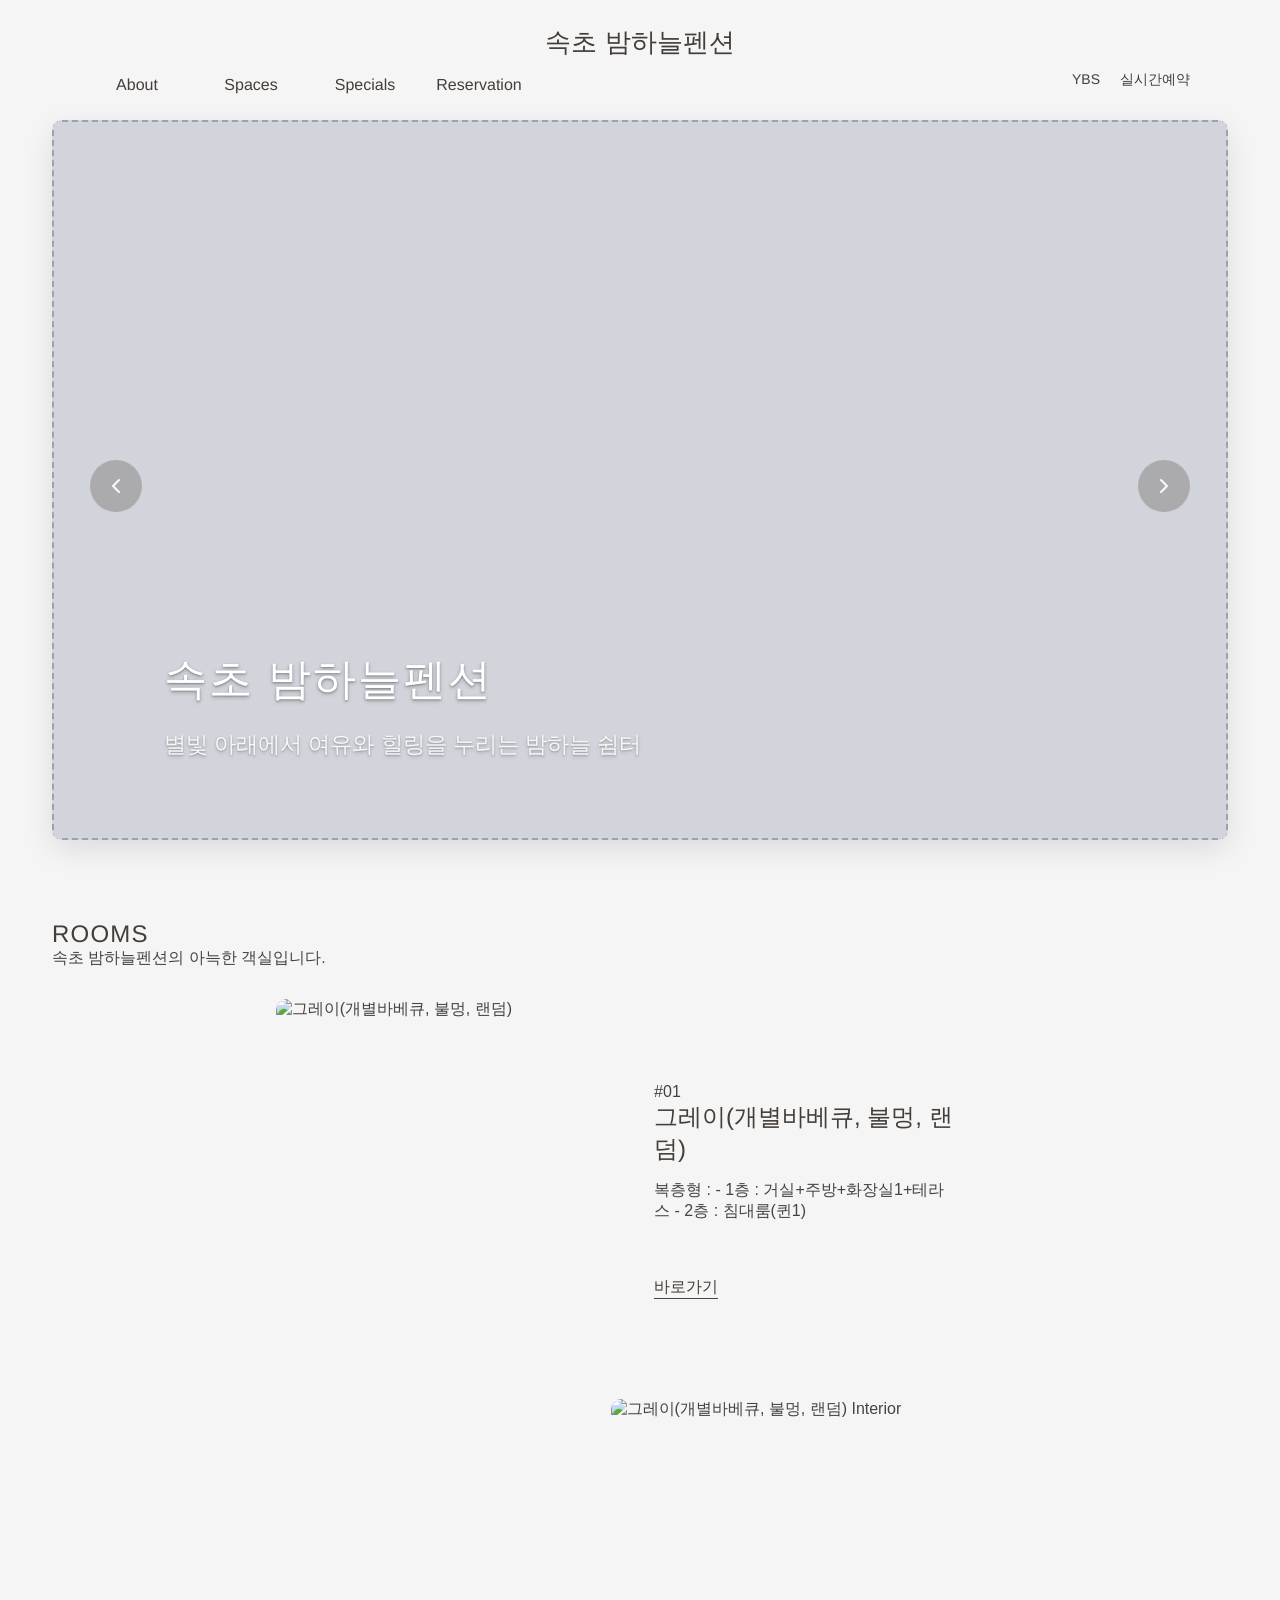
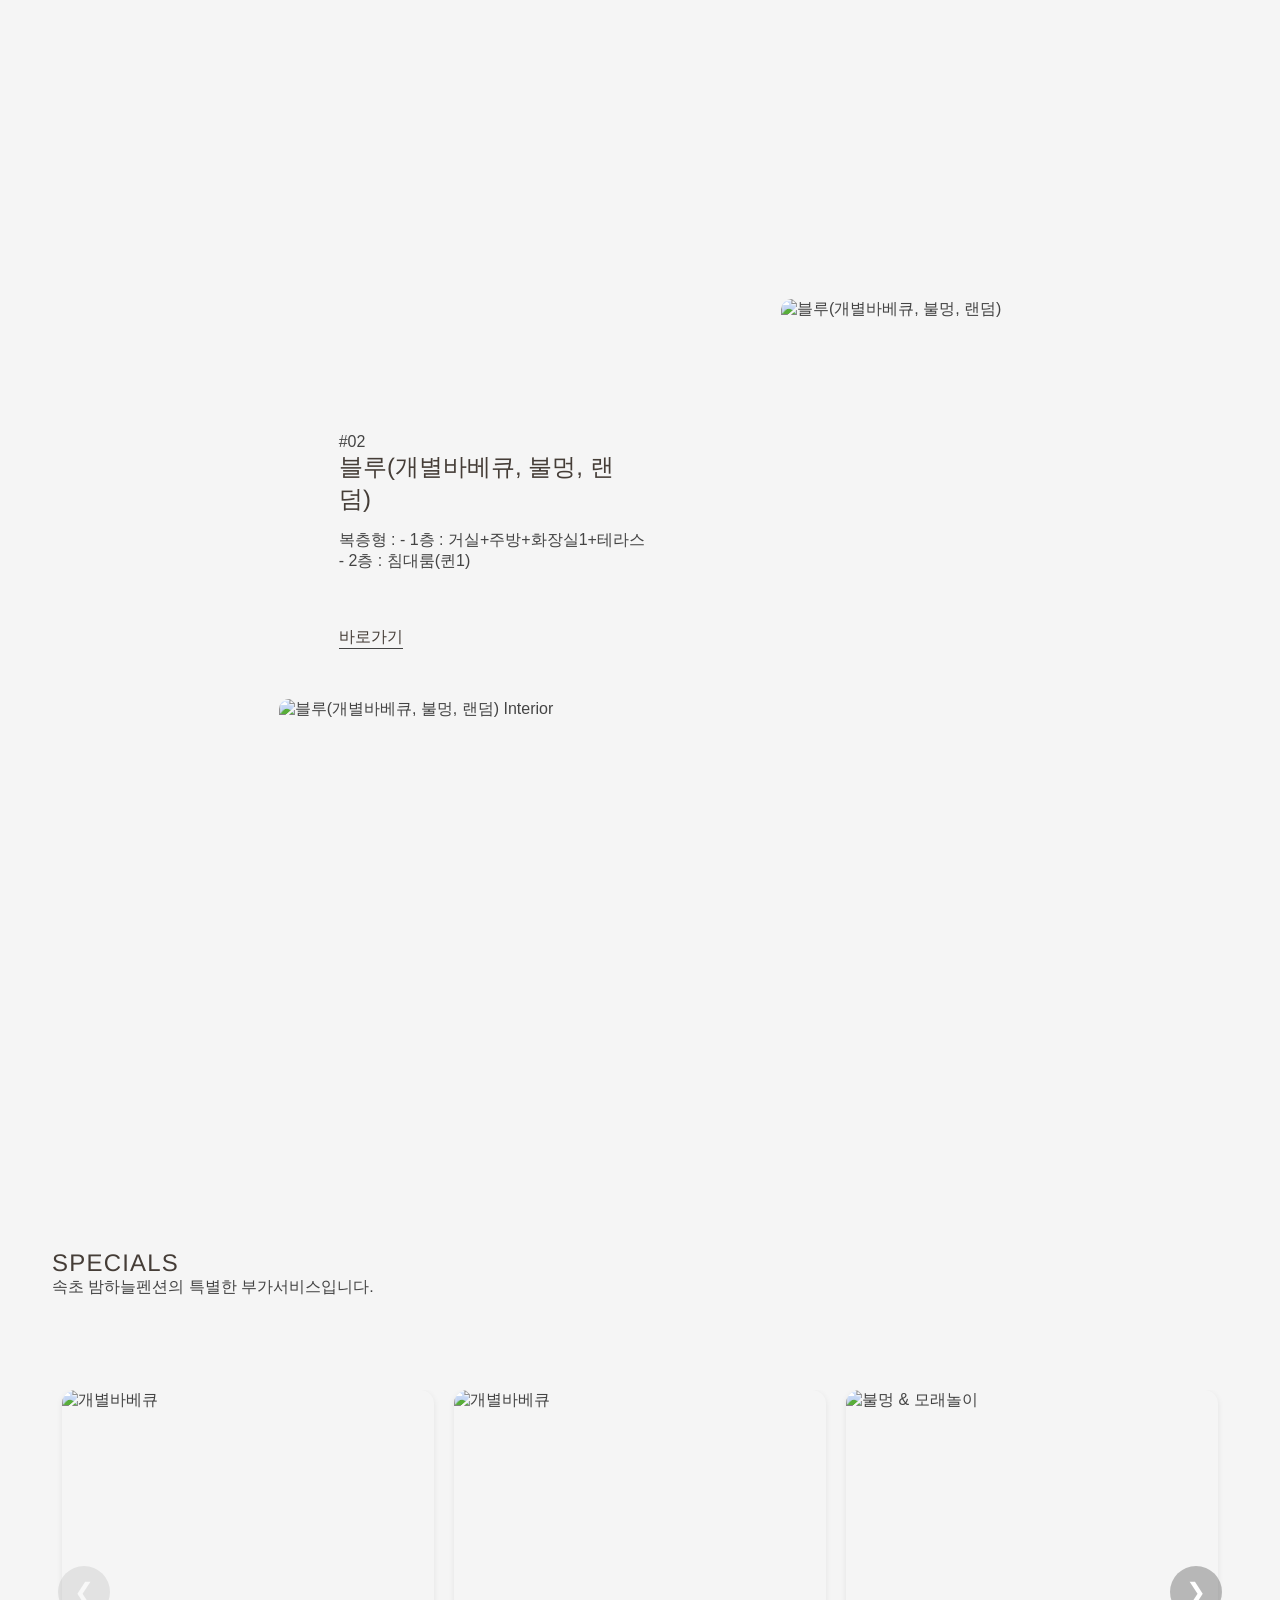
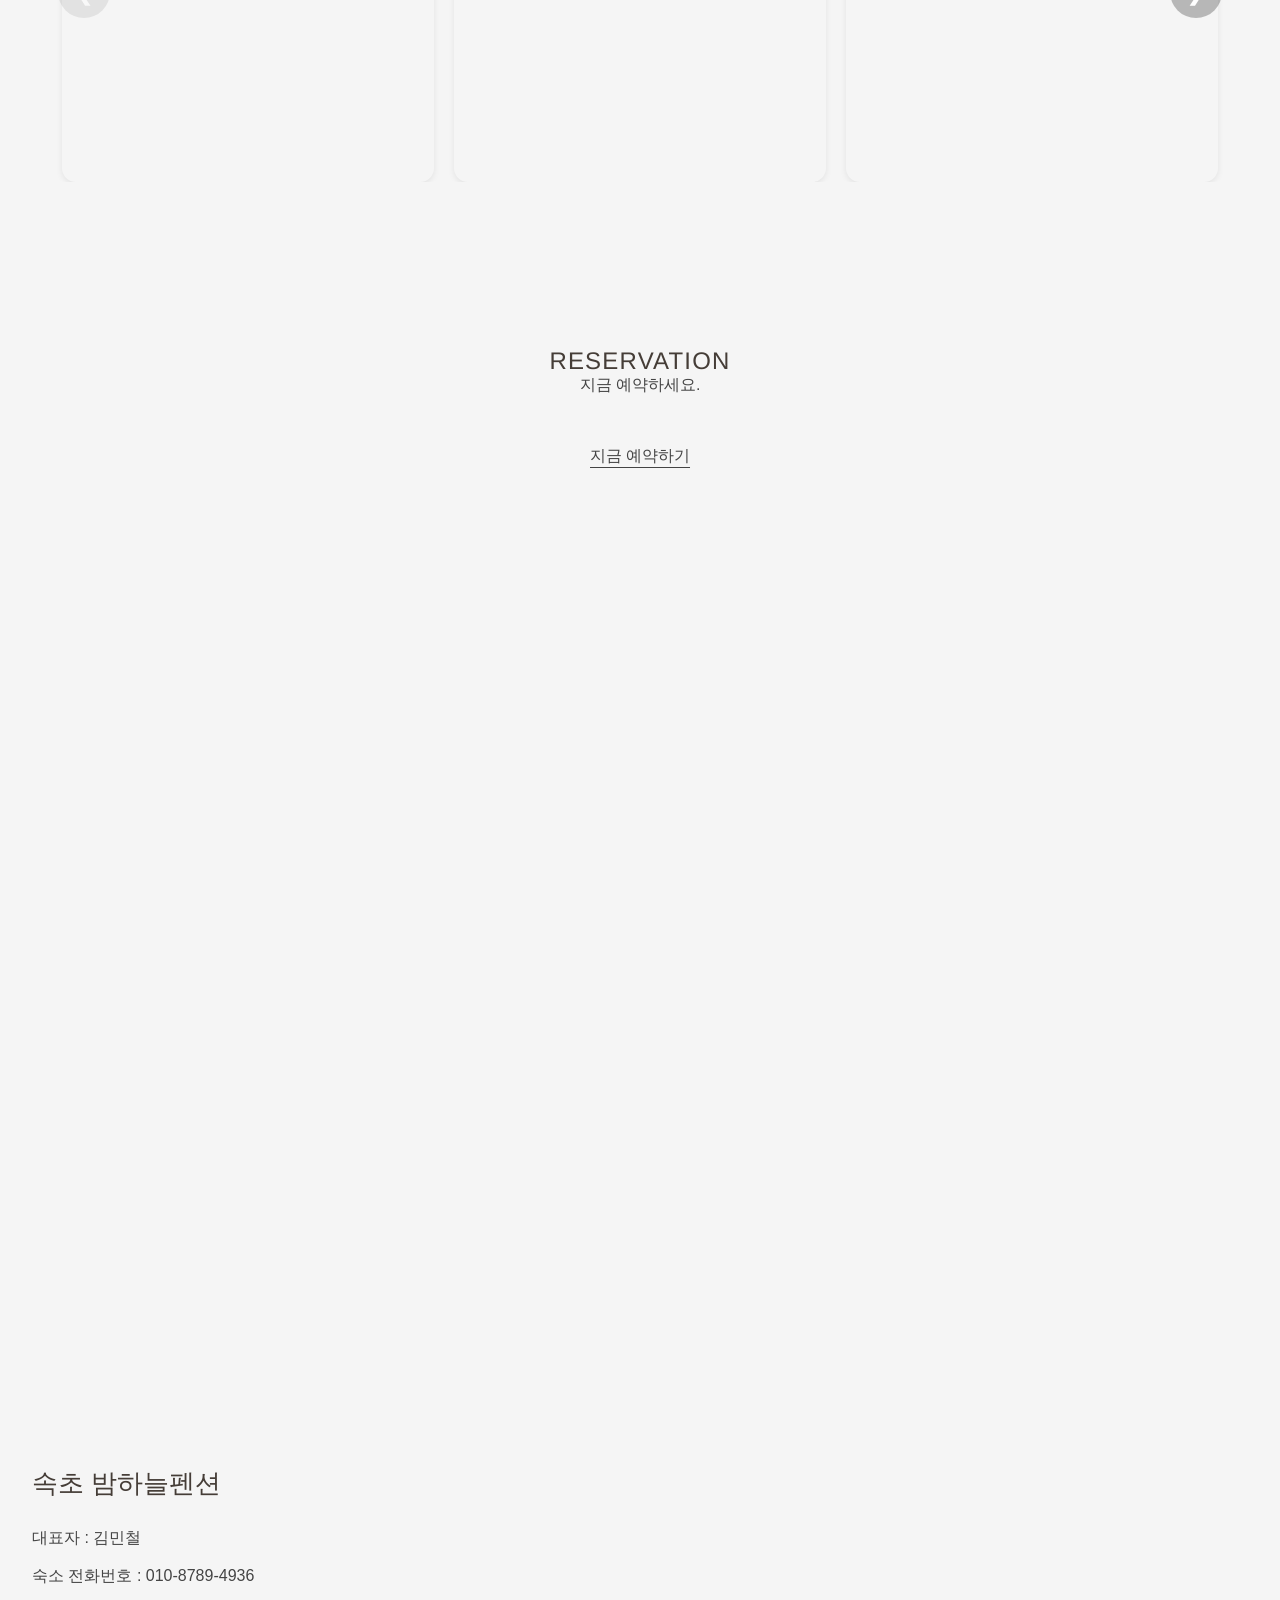
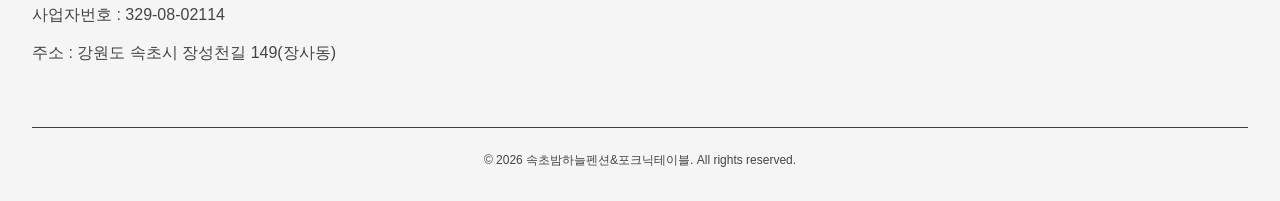
==== commit 39d34732: "Update template code and data - deploy-template-update-1766480456634" ====
--- a/index.html
+++ b/index.html
@@ -9,6 +9,8 @@
     <meta name="keywords" data-homepage-seo-keywords content="">
     <link rel="stylesheet" href="styles/common.css" />
     <link rel="stylesheet" href="styles/index.css" />
+
+    <link rel="stylesheet" href="styles/theme.css" />
     <!-- Open Graph Meta Tags for Social Media -->
   <meta property="og:type" content="website" />
   <meta property="og:title" content="속초 밤하늘펜션 - 홈" />
--- a/styles/common.css
+++ b/styles/common.css
@@ -3,19 +3,26 @@
 
 /*default*/
 * {
-  margin: 0; padding: 0; box-sizing: border-box;     font-family: 'GowoonDodum' !important;
+  margin: 0; padding: 0; box-sizing: border-box;
 }
 html, body {
-  color: #343434; -webkit-text-size-adjust: antialiased;-moz-osx-font-smoothing: grayscale;background: #f0f1f3
-}
-h1, h2, h3, h4, h5, p, a, li, th, td {
-  transform: skew(0.03deg); font-family: 'GowoonDodum' !important
+  color: #444; -webkit-text-size-adjust: antialiased;-moz-osx-font-smoothing: grayscale;background: var(--color-primary);
+  font-family: var(--font-ko-sub);
+}
+h1, h2, h3, h4, h5, h6 {
+  transform: skew(0.03deg);
+  font-family: var(--font-ko-main);
+  color: var(--color-secondary);
+}
+
+p, a, li, th, td {
+  transform: skew(0.03deg);
 }
 li {
   list-style: none
 }
 a {
-  color: #666; text-decoration: none; display: inline-block
+  color: #444; text-decoration: none; display: inline-block
 }
 button, input, a, label {
   border: none; outline: none; background-color: transparent; box-shadow: none
@@ -241,7 +248,7 @@
   height: 44px;
   cursor: pointer;
   transition: background 0.3s ease, border-color 0.3s ease, transform 0.3s ease;
-  color: #1f2937;
+  color: var(--color-secondary);
   z-index: 4000;
 }
 
@@ -252,7 +259,7 @@
 }
 
 .mobile-toggle:focus-visible {
-  outline: 2px solid #4d7959;
+  outline: 2px solid var(--color-secondary);
   outline-offset: 3px;
 }
 
@@ -338,7 +345,7 @@
   margin: 0 auto; position: relative
 }
 .btnBorder {
-  border-bottom: 1px solid #ccc
+  border-bottom: 1px solid #444
 }
 .heroImgWrap {
   margin: 0 auto 6rem;
@@ -354,7 +361,7 @@
   text-align: left; position: relative; transition: 0.5s;top: -80px; left: 20px
 }
 .logoSub a {
-  position: absolute; font-family: 'abigail'; color: #666; font-weight: 400; font-size: 28px
+  position: absolute; color: #444; font-weight: 400; font-size: 28px
 }
 .logoSub img {
   width: 140px; margin-top: -10px
@@ -412,18 +419,18 @@
   position: fixed;
   top: 0;
   left: 0;
-  z-index: 3000;
+  z-index: 5000;
   padding: 16px 0;
-  background: rgba(255,255,255,0);
+  background: rgba(139,158,189,0.1);
   backdrop-filter: blur(0);
   border-bottom: 1px solid transparent;
   transition: background 0.3s ease, box-shadow 0.3s ease, backdrop-filter 0.3s ease, border-color 0.3s ease;
 }
 .mHd.scrolled {
-  background: rgba(255,255,255,0.85);
+  background: var(--color-primary);
   box-shadow: 0 10px 30px rgba(15, 23, 42, 0.08);
   backdrop-filter: blur(12px);
-  border-bottom-color: rgba(255,255,255,0.35);
+  border-bottom: 1px solid transparent;
 }
 .mHd .logo {
   position: static;
@@ -439,7 +446,7 @@
   text-align: left;
 }
 .mHd.on {
-  background: rgba(240,241,243,0.98);
+  background: var(--color-primary);
 }
 .mHd .gnb {
   position: static;
@@ -458,9 +465,8 @@
   align-items: center;
   line-height: 1.4;
   text-align: left;
-  color: #2c2c2c;
+  color: var(--color-secondary);
   font-size: 1rem;
-  font-family: "GowoonDodum", sans-serif;
   transition: color 0.3s ease;
 }
 .mHd .mainMenu > li::after {
@@ -492,10 +498,10 @@
   gap: 0.5rem;
 }
 .mHd .mainMenu > li.is-open > a {
-  color: #333;
+  color: var(--color-secondary);
 }
 .mHd .mainMenu .subMenu a {
-  line-height: 1.6; font-size: 0.95rem; color: #505050
+  line-height: 1.6; font-size: 0.95rem; color: #444
 }
 .mHd .mainMenu>li>a i {
   font-size: 12px; margin-left: 8px; transition: transform 0.3s ease
@@ -504,8 +510,7 @@
   transform: rotate(180deg);
 }
 .header.on .logo {
-  font-family: 'GowoonDodum', sans-serif !important;
-  color: #666;
+  color: var(--color-secondary);
   font-weight: 400;
   font-size: 26px;
   text-align: center;
@@ -517,7 +522,7 @@
   width: 140px; margin-top: -15px;margin-left: 14px
 }
 .mHd .logo {
-  font-family: 'abigail'; color: #6e5c42; font-weight: 400; font-size: 26px; text-align: center; display: block; width: 100%; margin-top: 10px; opacity: 1;
+  font-family: var(--font-ko-sub); color: var(--color-secondary); font-weight: 400; font-size: 26px; text-align: center; display: block; width: 100%; margin-top: 10px; opacity: 1;
 }
 .mMainTitleGrp {
   display: none
@@ -533,10 +538,24 @@
   box-sizing: border-box;
 }
 .con2 .titWrap {
-  margin-bottom: 30px; height: auto !important; color: #666
+  margin-bottom: 30px; height: auto !important; color: var(--color-secondary)
 }
 .titWrap {
-  color: #666
+  color: var(--color-secondary);
+  font-family: var(--font-ko-main);
+}
+
+.titWrap span,
+.titWrap p {
+  font-family: var(--font-ko-sub);
+  color: #444;
+}
+
+/* conTit - 영문 제목용 */
+.conTit {
+  font-family: var(--font-en-main);
+  font-weight: normal;
+  letter-spacing: 0.05em;
 }
 
 .con2Top {
@@ -604,16 +623,16 @@
   width: 61%; margin: 0 auto; margin-right: 50px;
 }
 .con2Top .right .txtGrpTxt span {
-  font-family: "GowoonDodum", sans-serif ;color: #666
+  color: #444
 }
 .con2Top .right .txtGrpTxt h2 {
-  font-family: "GowoonDodum", sans-serif ;color: #666; font-weight: 400
+  font-family: var(--font-ko-main);color: var(--color-secondary); font-weight: 400
 }
 .con2Top .right .txtGrpTxt a {
-  font-family: "GowoonDodum", sans-serif ;color: #666;margin-top: 55px; position: relative; z-index: 1
+  color: var(--color-secondary);margin-top: 55px; position: relative; z-index: 1
 }
 .con2Top .right .txtGrpTxt a em {
-  background: #666; width: 35px; height: 1px; display: block; margin-top: -3px; transition: 0.5s
+  background: var(--color-secondary); width: 35px; height: 1px; display: block; margin-top: -3px; transition: 0.5s
 }
 .con2Top .right .txtGrpTxt a:hover em {
   animation: main_line 2s infinite
@@ -657,16 +676,16 @@
   margin-left: 60px;
 }
 .con2Bottom .left .txtGrpTxt span {
-  font-family: "GowoonDodum", sans-serif ;color: #666
+  color: #444
 }
 .con2Bottom .left .txtGrpTxt h2 {
-  font-family: "GowoonDodum", sans-serif; color: #666; font-weight: 400
+  font-family: var(--font-ko-main); color: var(--color-secondary); font-weight: 400
 }
 .con2Bottom .left .txtGrpTxt a {
-  font-family: "GowoonDodum", sans-serif;color: #666;margin-top: 55px
+  color: var(--color-secondary);margin-top: 55px
 }
 .con2Bottom .left .txtGrpTxt a em {
-  background: #666; width: 35px; height: 1px; display: block; margin-top: -3px; transition: 0.5s
+  background: var(--color-secondary); width: 35px; height: 1px; display: block; margin-top: -3px; transition: 0.5s
 }
 .con2Bottom .left .txtGrpTxt a:hover em {
   animation: main_line 2s infinite
@@ -729,31 +748,31 @@
   margin: 0 auto;
 }
 /* .con3 h3 {
-  font-family: "GowoonDodum", sans-serif; color: #666; font-weight: 400; text-align: center; opacity: 0.9; letter-spacing: 1.05px;font-size: 25px
+  font-family: "GowoonDodum", sans-serif; color: #444; font-weight: 400; text-align: center; opacity: 0.9; letter-spacing: 1.05px;font-size: 25px
 } */
 .con3 ul {
   margin-top: 97px
 }
 .con3 ul li {
-  position: relative; border-bottom: 1px solid rgba(144,130,111,0.2); padding-bottom: 40px
+  position: relative; border-bottom: 1px solid var(--color-secondary); padding-bottom: 40px
 }
 .con3 ul li span {
-  font-family: "GowoonDodum", sans-serif; color: #666;font-size: 14px;margin-top: 50px; display: inline-block
+  color: #444;font-size: 14px;margin-top: 50px; display: inline-block
 }
 .con3 ul li h4 {
-  font-family: "GowoonDodum", sans-serif; color: #666; font-weight: 400;  margin-top: 14px; font-size: 25px
+  font-family: var(--font-ko-main); color: var(--color-secondary); font-weight: 400;  margin-top: 14px; font-size: 25px
 }
 .con3 ul li img {
   transition: 0.5s
 }
 .con3 ul li em {
-  display: block;  width: 35px; height: 1px; background: #c3beb8;  margin-top: -3px; transition: 0.5s
+  display: block;  width: 35px; height: 1px; background: var(--color-secondary);  margin-top: -3px; transition: 0.5s
 }
 .con3 ul li .specialBtn:hover em {
   animation: line 1s infinite
 }
 .con3 ul li a {
-  font-family: "GowoonDodum", sans-serif; color: #666
+  color: var(--color-secondary)
 }
 .con3 ul li>a {
   width: 100%;    position: relative; z-index: 1
@@ -892,7 +911,7 @@
   text-align: left;
   margin-top: 50px;
   padding: 30px 0;
-  border-bottom: 1px solid #ccc;
+  border-bottom: 1px solid var(--color-secondary);
 }
 
 .subNav.right {
@@ -934,7 +953,7 @@
   object-fit: cover;
   aspect-ratio: 1 / 1;
   border-radius: 10px;
-  box-shadow: 0 2px 8px rgba(0,0,0,0.10);
+  box-shadow: 0 2px 6px rgba(0,0,0,0.08);
 }
 
 .heroSlider {
@@ -945,7 +964,7 @@
   overflow: hidden;
   position: relative;
   height: clamp(420px, 85vh, 720px);
-  box-shadow: 0 30px 80px rgba(0, 0, 0, 0.16);
+  box-shadow: 0 10px 30px rgba(0, 0, 0, 0.10);
 }
 
 .heroSlider .slider,
@@ -979,7 +998,6 @@
   margin-bottom: 2rem;
 }
 .heroHeading {
-  font-family: 'GowoonDodum', sans-serif !important;
   font-size: clamp(2rem, 4.5vw, 2.7rem);
   color: #fff;
   text-transform: uppercase;
@@ -998,7 +1016,7 @@
 
 .heroSlider .prev,
 .heroSlider .next {
-  background: rgba(0, 0, 0, 0.35);
+  background: color-mix(in srgb, var(--color-secondary) 30%, transparent);
   width: 52px;
   height: 52px;
   opacity: 0.9;
@@ -1085,7 +1103,7 @@
   background: rgba(0,0,0,0.25);
 }
 .prev, .next {
-  background: rgba(0,0,0,0.7);
+  background: color-mix(in srgb, var(--color-secondary) 70%, transparent);
   color: #fff;
   border: none;
   width: 38px;
@@ -1097,6 +1115,12 @@
   font-size: 1.5rem;
   margin: 6px;
   transition: opacity 0.2s;
+  display: flex;
+  align-items: center;
+  justify-content: center;
+  position: absolute;
+  top: 50%;
+  transform: translateY(-50%);
 }
 .prev:hover, .next:hover {
   opacity: 1;
@@ -1106,10 +1130,10 @@
   cursor: default;
 }
 .prev {
-  position: absolute; left: 0; top: 50%; transform: translateY(-50%);
+  left: 0;
 }
 .next {
-  position: absolute; right: 0; top: 50%; transform: translateY(-50%);
+  right: 0;
 }
 
 
@@ -1124,7 +1148,7 @@
   margin-top: clamp(0.75rem, 2vw, 1.25rem);
 }
 .subListTt {
-  font-family: "GowoonDodum", sans-serif; color: #666; font-weight: 500; margin: 75px 0 37px 0
+  font-family: var(--font-ko-main); color: var(--color-secondary); font-weight: 500; margin: 75px 0 37px 0
 }
 /*sub6 reser*/
 table {
@@ -1137,10 +1161,10 @@
 
 /* Footer - Modern Flexbox Layout */
 .address h3 {
-  font-family: "GowoonDodum", sans-serif; color: #666; font-size: 22px; font-weight: 400
+  font-family: var(--font-ko-main); color: var(--color-secondary); font-size: 22px; font-weight: 400
 }
 .address p {
-  font-family: "GowoonDodum", sans-serif; color: #666; font-size: 16px; line-height: 1.4
+  font-family: var(--font-ko-sub); color: #444; font-size: 16px; line-height: 1.4
 }
 .address p:last-child {
   margin-bottom: 50px
@@ -1149,20 +1173,20 @@
   width: 18px
 }
 .address span {
-  font-family: 'Noto Sans KR', sans-serif;font-size: 15px
+  font-size: 15px
 }
 .address span a {
-  color: #666
+  color: #444
 }
 .address span a img {
   float: left; margin-top: 4px; margin-right: 3px; width: 15px; opacity: 0.5
 }
 .footer {
-  border-top: 1px solid #e5e7eb;
+  border-top: 1px solid var(--color-secondary);
   width: 100%;
   max-width: var(--layout-max);
   margin: 50px auto 0;
-  background-color: #fafafa;
+  background-color: rgba(139,158,189,0.1);
 }
 
 .footer-container {
@@ -1182,9 +1206,8 @@
 }
 
 .footer-logo {
-  font-family: 'GowoonDodum', sans-serif !important;
   font-size: 26px;
-  color: #1f2937;
+  color: var(--color-secondary);
   margin-bottom: 1rem;
   font-weight: 600;
 }
@@ -1216,14 +1239,14 @@
   width: 40px;
   height: 40px;
   border-radius: 50%;
-  background-color: #f3f4f6;
-  color: #6b7280;
+  background-color: rgba(139,158,189,0.1);
+  color: var(--color-secondary);
   transition: all 0.3s ease;
   text-decoration: none;
 }
 
 .social-links a:hover {
-  background-color: #3b82f6;
+  background-color: var(--color-secondary);
   color: white;
   transform: translateY(-2px);
 }
@@ -1235,10 +1258,10 @@
 
 .footer-copyright {
   text-align: center;
-  color: #9ca3af;
+  color: #444;
   font-size: 0.75rem;
   padding-top: 1.5rem;
-  border-top: 1px solid #e5e7eb;
+  border-top: 1px solid var(--color-secondary);
 }
 /*animate*/
 .featureSubtitle {
@@ -1264,7 +1287,7 @@
     margin: clamp(2.5rem, 7vw, 4.5rem) auto clamp(2rem, 6vw, 4rem);
     height: clamp(320px, 65vh, 520px);
     border-radius: clamp(16px, 5vw, 30px);
-    box-shadow: 0 24px 60px rgba(0, 0, 0, 0.16);
+    box-shadow: 0 8px 24px rgba(0, 0, 0, 0.10);
   }
   .heroHeading {
     letter-spacing: 0.1em;
@@ -1327,7 +1350,7 @@
     width: 95%
   }
 .header {
-    padding: 50px 0 40px 0;background: #f0f1f3
+    padding: 50px 0 40px 0;background: var(--color-primary)
   }
   .header .mainMenu {
     width: 100%
@@ -1345,13 +1368,12 @@
     opacity: 1;
     top: -30px;
     font-size: 26px;
-    font-family: 'GowoonDodum', sans-serif !important;
-  }
+    }
   .header h1 {
     left: 0%; margin-left: 30px
   }
   .mHd {
-    padding: 50px 0 40px 0;background: rgba(240,241,243,0.8);
+    padding: 50px 0 40px 0;background: var(--color-primary);
   }
   .mHd .mainMenu {
     width: 100%
@@ -1472,7 +1494,7 @@
     display: inline;
   }
   .footer .left .address span a {
-    color: #666;
+    color: #444;
     font-size: 11px;
     font-weight: 400;
   }
@@ -1635,9 +1657,8 @@
   .mHd {
     display: block;
     padding: clamp(14px, 4vw, 24px) 0;
-    background: rgba(240,241,243,0.95);
+    background: var(--color-primary);
     backdrop-filter: blur(14px);
-    border-bottom: 1px solid rgba(255,255,255,0.35);
   }
   .mHd .logo {
     position: static;
@@ -1656,7 +1677,7 @@
     position: static;
     width: 100%;
     margin-top: clamp(52px, 14vw, 72px);
-    background: rgba(255,255,255,0.95);
+    background: rgba(139,158,189,0.1);
     border-radius: 18px;
     padding: clamp(1rem, 4vw, 2rem);
     box-shadow: 0 16px 44px rgba(0,0,0,0.12);
@@ -1683,7 +1704,7 @@
     align-items: center;
     font-size: 1rem;
     line-height: 1.4;
-    color: #2c2c2c;
+    color: var(--color-secondary);
   }
   .mHd .mainMenu .gnbSub {
     position: static;
@@ -1707,7 +1728,7 @@
   .mHd .mainMenu .subMenu a {
     line-height: 1.6;
     font-size: 0.95rem;
-    color: #505050;
+    color: #444;
   }
   .mHd .mainMenu > li > a i {
     transition: transform 0.3s ease;
@@ -2075,8 +2096,7 @@
     left: -20px;
     top: -10px;
     font-size: 26px;
-    font-family: 'GowoonDodum', sans-serif !important;
-  }
+    }
 }
 
 
@@ -2116,7 +2136,6 @@
   right: 0;
   bottom: 0;
   padding: clamp(1rem, 2.8vw, 1.8rem);
-  font-family: "GowoonDodum", sans-serif;
   font-size: clamp(0.95rem, 2vw, 1.05rem);
   line-height: 1.5;
   color: rgba(255, 255, 255, 0.95);
@@ -2140,23 +2159,22 @@
   margin: clamp(3rem, 8vw, 5rem) auto;
 }
 .policyCard {
-  background: rgba(255, 255, 255, 0.82);
+  background: rgba(139, 158, 189, 0.1);
   border-radius: 24px;
   padding: clamp(2rem, 5vw, 3.2rem);
   box-shadow: 0 24px 50px rgba(17, 23, 39, 0.12);
-  border: 1px solid rgba(226, 232, 240, 0.55);
+  border: 1px solid var(--color-secondary);
 }
 .policyCard__header {
   margin-bottom: clamp(1.5rem, 4vw, 2.6rem);
 }
 .policyCard__title {
-  font-family: "GowoonDodum", sans-serif;
   font-size: clamp(1.5rem, 2.8vw, 2rem);
-  color: #333;
+  color: var(--color-secondary);
 }
 .policyCard__subtitle {
   margin-top: 0.6rem;
-  color: #666;
+  color: #444;
   font-size: clamp(0.9rem, 2vw, 1rem);
   line-height: 1.6;
 }
@@ -2173,25 +2191,25 @@
   gap: 0.4rem;
   padding: clamp(1rem, 2vw, 1.4rem);
   border-radius: 18px;
-  background: rgba(255, 255, 255, 0.9);
-  border: 1px solid rgba(226, 232, 240, 0.6);
+  background: rgba(139, 158, 189, 0.1);
+  border: 1px solid var(--color-secondary);
   box-shadow: 0 16px 36px rgba(15, 23, 42, 0.06);
 }
 .policyList li strong {
   font-size: 0.95rem;
   letter-spacing: 0.05em;
   text-transform: uppercase;
-  color: #333;
+  color: var(--color-secondary);
 }
 .policyList li span {
-  color: #555;
+  color: #444;
   font-size: clamp(0.95rem, 2vw, 1.05rem);
 }
 .policyNotice {
-  background: rgba(248, 250, 252, 0.9);
+  background: rgba(139, 158, 189, 0.1);
   padding: clamp(1.2rem, 2.5vw, 1.8rem);
   border-radius: 18px;
-  border: 1px solid rgba(226, 232, 240, 0.6);
+  border: 1px solid var(--color-secondary);
   color: #444;
   line-height: 1.7;
 }
@@ -2199,22 +2217,22 @@
   margin-top: clamp(2rem, 4vw, 2.5rem);
   overflow: hidden;
   border-radius: 18px;
-  border: 1px solid rgba(226, 232, 240, 0.7);
+  border: 1px solid var(--color-secondary);
 }
 .policyTable {
   width: 100%;
   border-collapse: collapse;
-  background: rgba(255, 255, 255, 0.96);
+  background: rgba(139, 158, 189, 0.1);
 }
 .policyTable th,
 .policyTable td {
   padding: clamp(0.9rem, 2vw, 1.2rem);
   text-align: left;
-  border-bottom: 1px solid rgba(226, 232, 240, 0.7);
-  color: #333;
+  border-bottom: 1px solid var(--color-secondary);
+  color: var(--color-secondary);
 }
 .policyTable thead th {
-  background: rgba(243, 246, 249, 0.9);
+  background: rgba(139, 158, 189, 0.1);
   font-weight: 600;
   letter-spacing: 0.05em;
   text-transform: uppercase;
@@ -2248,8 +2266,8 @@
   width: 50px !important;
   height: 50px !important;
   border-radius: 50% !important;
-  background-color: rgba(240, 240, 240, 0.9) !important;
-  border: 2px solid #ccc !important;
+  background-color: rgba(139, 158, 189, 0.1) !important;
+  border: 2px solid var(--color-secondary) !important;
   cursor: pointer !important;
   display: flex !important;
   align-items: center !important;
@@ -2269,10 +2287,20 @@
 
 .scroll-to-top:hover,
 #scrollToTop:hover {
-  background-color: rgba(230, 230, 230, 0.95) !important;
-  border-color: #999 !important;
+  background-color: var(--color-secondary) !important;
+  border-color: var(--color-secondary) !important;
   transform: translateY(-3px) !important;
   box-shadow: 0 4px 12px rgba(0, 0, 0, 0.2) !important;
+}
+
+.scroll-to-top:hover .scroll-to-top-arrow,
+#scrollToTop:hover .scroll-to-top-arrow {
+  color: var(--color-primary) !important;
+}
+
+.scroll-to-top:hover .scroll-to-top-arrow path,
+#scrollToTop:hover .scroll-to-top-arrow path {
+  stroke: var(--color-primary) !important;
 }
 
 .scroll-to-top:active,
@@ -2284,12 +2312,12 @@
 .scroll-to-top-arrow {
   width: 20px !important;
   height: 20px !important;
-  color: #666 !important;
+  color: var(--color-secondary) !important;
   display: block !important;
 }
 
 .scroll-to-top-arrow path {
-  stroke: #666 !important;
+  stroke: var(--color-secondary) !important;
 }
 
 /* Mobile responsive for scroll to top button */
--- a/styles/index.css
+++ b/styles/index.css
@@ -8,17 +8,18 @@
   /* Common styles in common.css, override here if needed for index */
 }
 .mainTitleGrp>div>h1 {
-  font-family: 'abigail'; color: #666;font-weight: 400;font-size: 26px
+  font-family: 'abigail'; color: var(--color-secondary);font-weight: 400;font-size: 26px
 }
 .mainTitleGrp p {
-  font-family: "GowoonDodum", sans-serif; color: #444; font-weight: 500; font-size: 16px; opacity: 0.8
+  color: #444; font-weight: 500; font-size: 16px; opacity: 0.8
 }
 
 /* Essence title specific styling */
 .mainTitleGrp p[data-homepage-customFields-pages-index-sections-0-essence-title] {
   font-size: 26px;
   font-weight: 600;
-  font-family: "GowoonDodum", sans-serif; 
+  font-family: var(--font-ko-main);
+  color: var(--color-secondary);
 }
 
 /*con2 - index page specific overrides*/
--- a/styles/theme.css
+++ b/styles/theme.css
@@ -0,0 +1,26 @@
+/* Theme CSS - 테마 변수 정의 (폰트, 색상) */
+/* 배포 시 이 파일만 덮어쓰면 됨 */
+
+/* Font Imports */
+@import url('https://fonts.googleapis.com/css2?family=Gowun+Dodum&display=swap');
+@import url('https://fonts.cdnfonts.com/css/azonix');
+
+/* Custom Font Face */
+@font-face {
+    font-family: 'GowunDodum';
+    src: url('https://cdn.jsdelivr.net/gh/projectnoonnu/noonfonts_2108@1.1/GowunDodum-Regular.woff') format('woff');
+    font-weight: normal;
+    font-display: swap;
+}
+
+/* 테마 변수 */
+:root {
+    /* 색상 */
+    --color-primary: #F5F5F5;
+    --color-secondary: #453D37;
+
+    /* 폰트 */
+    --font-ko-main: 'GowunDodum', sans-serif;
+    --font-ko-sub: 'GowunDodum', sans-serif;
+    --font-en-main: 'Azonix', sans-serif;
+}
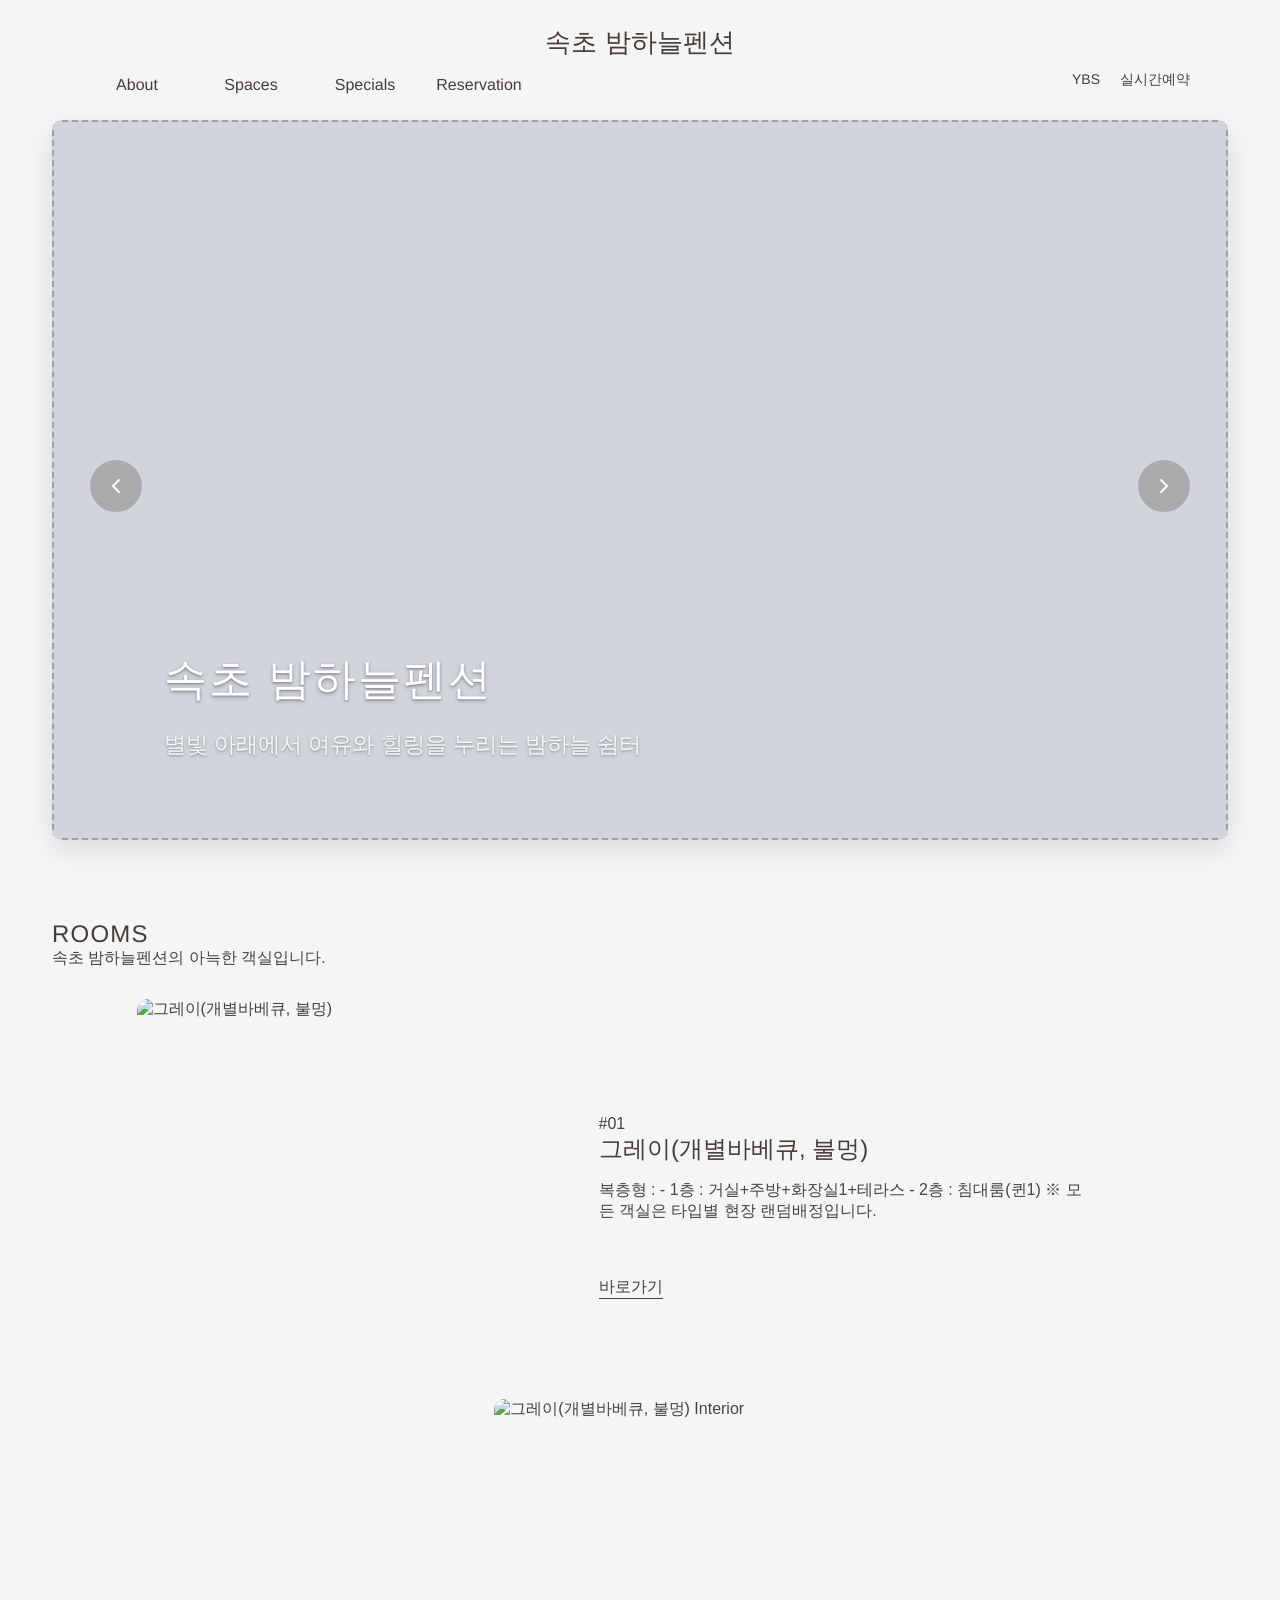
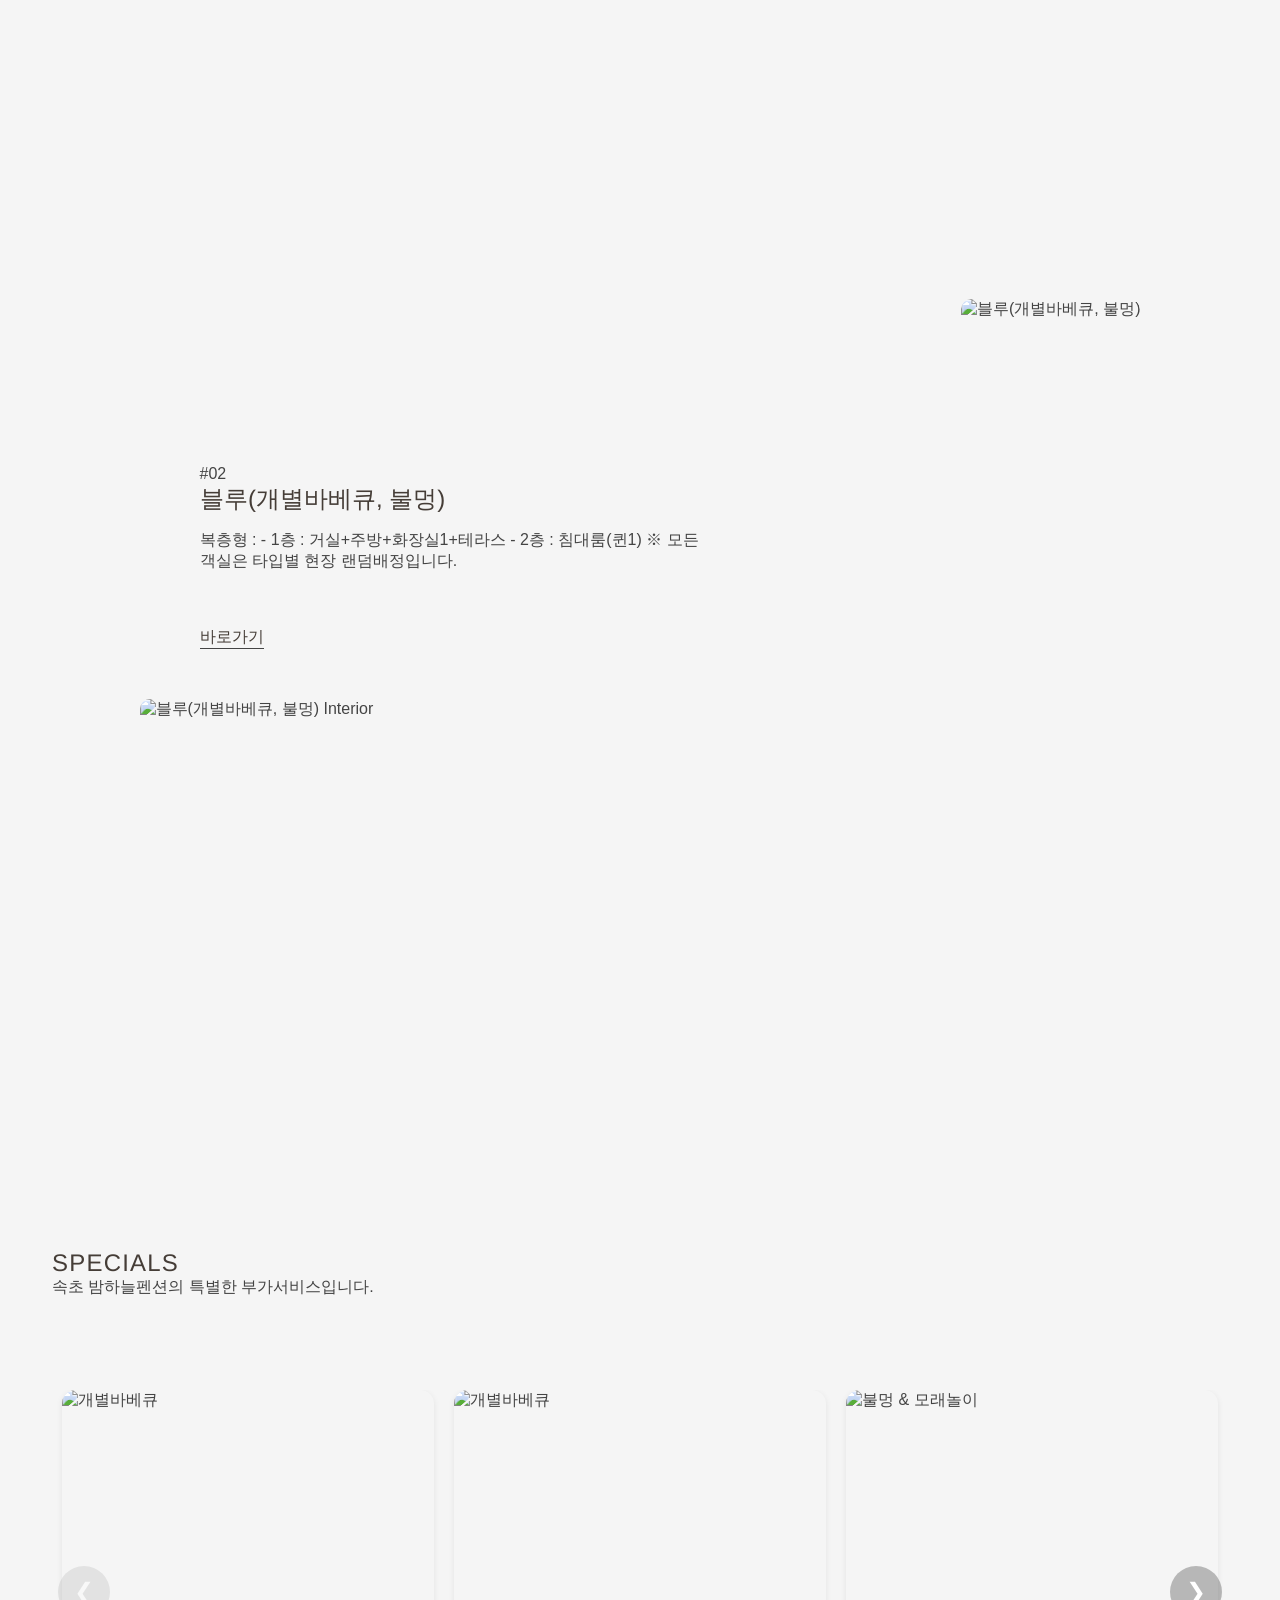
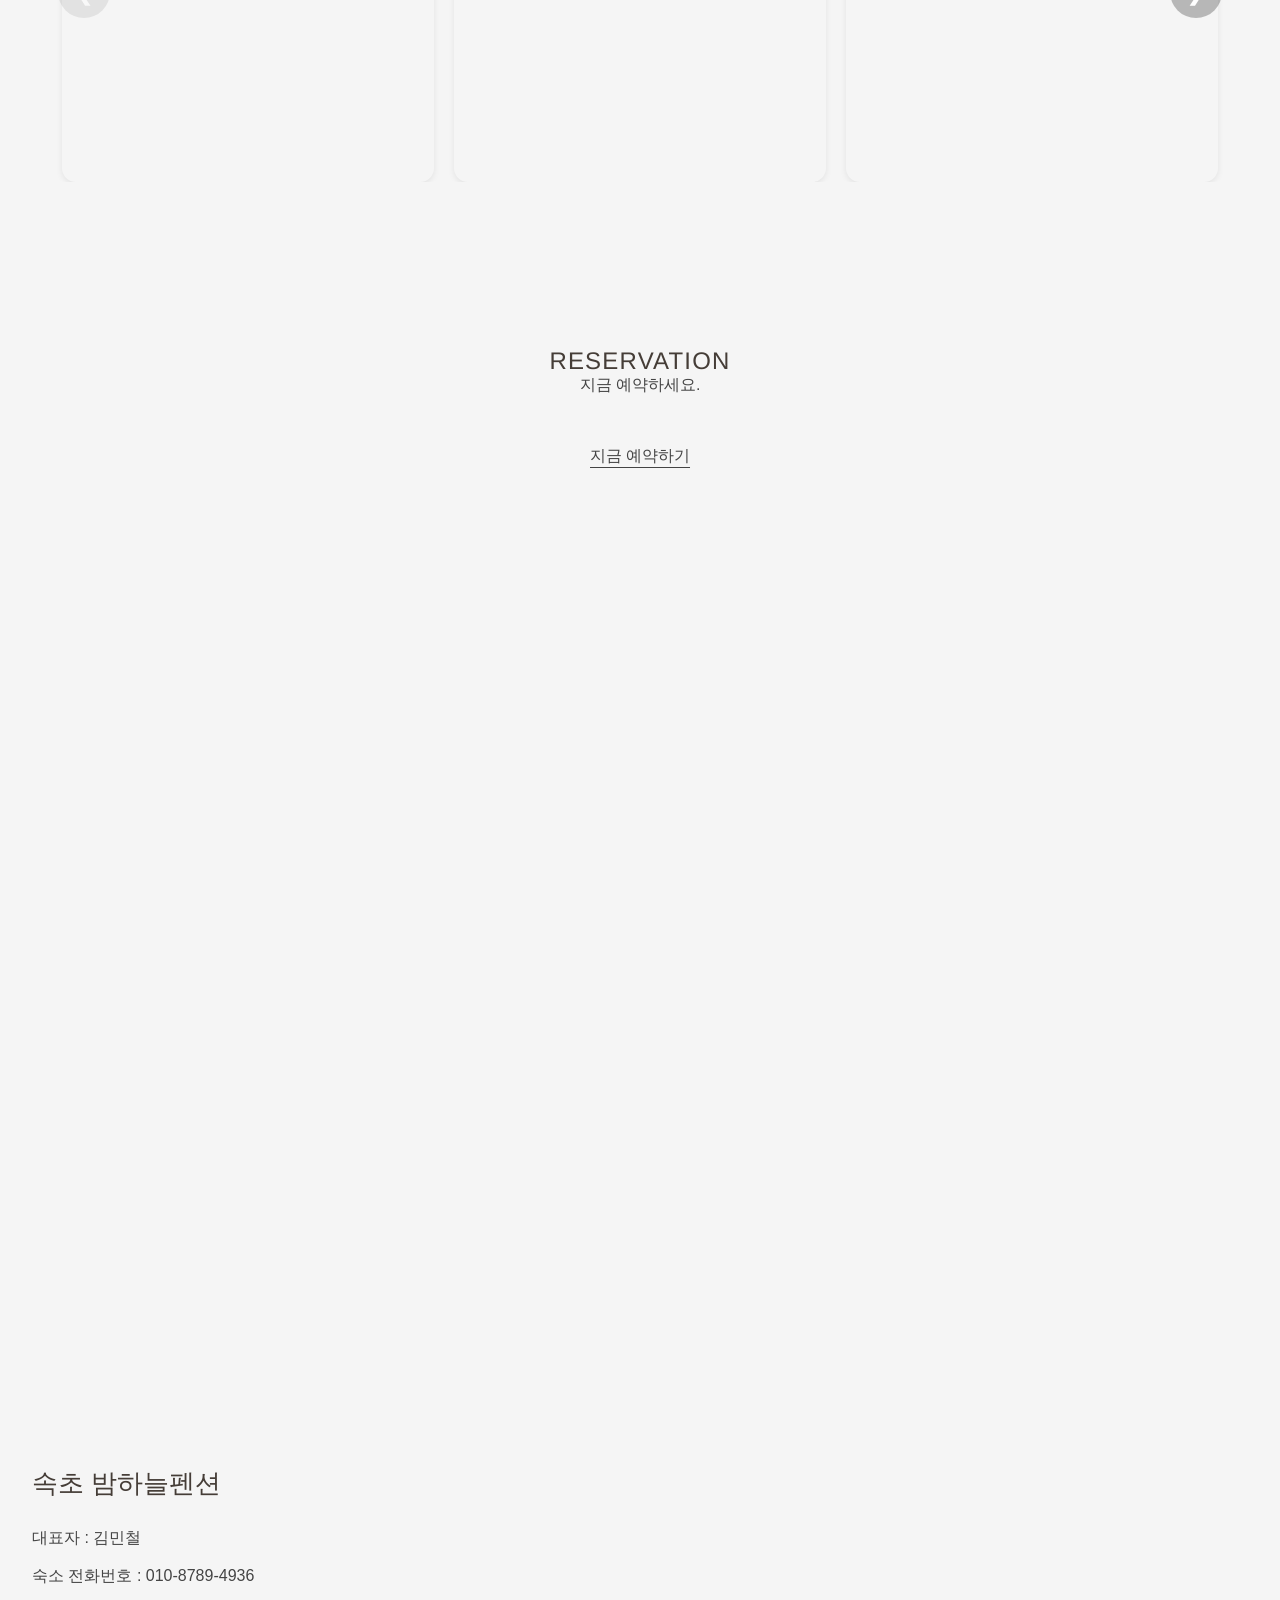
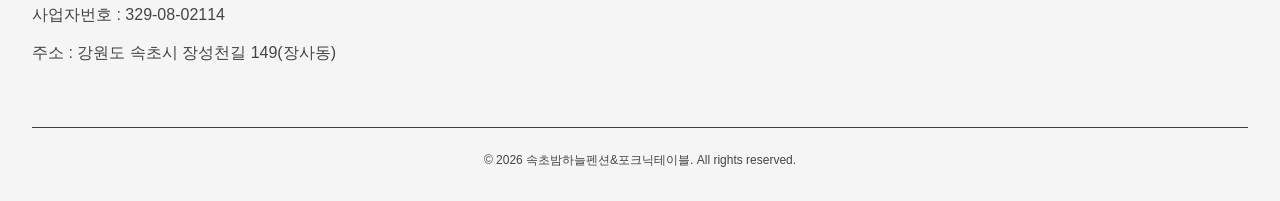
==== commit 309247c7: "Update template code and data - deploy-template-update-1767580682525" ====
--- a/index.html
+++ b/index.html
@@ -9,8 +9,8 @@
     <meta name="keywords" data-homepage-seo-keywords content="">
     <link rel="stylesheet" href="styles/common.css" />
     <link rel="stylesheet" href="styles/index.css" />
-
     <link rel="stylesheet" href="styles/theme.css" />
+    <link rel="stylesheet" href="styles/popup.css" />
     <!-- Open Graph Meta Tags for Social Media -->
   <meta property="og:type" content="website" />
   <meta property="og:title" content="속초 밤하늘펜션 - 홈" />
@@ -108,6 +108,9 @@
         </div>
       </main>
     </div>
+    <!-- Popup System -->
+    <div id="popup-container"></div>
+
     <!-- Include ImageWithFallback script -->
     <script src="js/image-with-fallback.js"></script>
 
@@ -138,6 +141,7 @@
 
     <!-- Preview Handler (어드민 연동) -->
     <script src="js/preview-handler.js"></script>
+    <script src="js/popup.js"></script>
 
   </body>
 </html>
--- a/styles/common.css
+++ b/styles/common.css
@@ -2256,6 +2256,43 @@
 }
 
 
+
+/* Mobile reservation icon in header */
+.mobile-reservation-icon {
+  display: none;
+  position: absolute;
+  right: 65px;
+  top: 50%;
+  transform: translateY(-50%);
+  width: 40px;
+  height: 40px;
+  align-items: center;
+  justify-content: center;
+  color: var(--color-secondary);
+  text-decoration: none;
+  transition: opacity 0.3s ease, transform 0.3s ease;
+  z-index: 1001;
+}
+
+.mobile-reservation-icon svg {
+  width: 24px;
+  height: 24px;
+}
+
+.mobile-reservation-icon:hover {
+  opacity: 0.7;
+  transform: translateY(-50%) scale(1.1);
+}
+
+.mobile-reservation-icon:active {
+  transform: translateY(-50%) scale(0.95);
+}
+
+@media (max-width: 1024px) {
+  .mobile-reservation-icon {
+    display: flex;
+  }
+}
 
 /* Scroll to top button */
 .scroll-to-top,
--- a/styles/popup.css
+++ b/styles/popup.css
@@ -0,0 +1,349 @@
+/**
+ * Popup Styles
+ * 홈페이지 팝업 컴포넌트 스타일
+ */
+
+/* Popup Overlay */
+.popup-overlay {
+    position: fixed;
+    top: 0;
+    left: 0;
+    width: 100%;
+    height: 100%;
+    background: rgba(0, 0, 0, 0.6);
+    display: flex;
+    align-items: center;
+    justify-content: center;
+    z-index: 9999;
+    opacity: 0;
+    visibility: hidden;
+    transition: opacity 0.3s ease, visibility 0.3s ease;
+}
+
+.popup-overlay.active {
+    opacity: 1;
+    visibility: visible;
+}
+
+/* Popup Content Container */
+.popup-content {
+    position: relative;
+    width: 480px;
+    max-width: 90vw;
+    max-height: 85vh;
+    background: var(--color-primary, #fff);
+    border-radius: 12px;
+    overflow: hidden;
+    box-shadow: 0 20px 60px rgba(0, 0, 0, 0.3);
+}
+
+/* Close Button */
+.popup-close {
+    position: absolute;
+    top: 12px;
+    right: 12px;
+    background: rgba(0, 0, 0, 0.5);
+    color: #fff;
+    border: none;
+    border-radius: 50%;
+    width: 32px;
+    height: 32px;
+    font-size: 20px;
+    line-height: 1;
+    cursor: pointer;
+    display: flex;
+    align-items: center;
+    justify-content: center;
+    z-index: 10;
+    transition: background 0.2s ease, transform 0.2s ease;
+}
+
+.popup-close:hover {
+    background: rgba(0, 0, 0, 0.7);
+    transform: scale(1.1);
+}
+
+.popup-close:focus {
+    outline: 2px solid #fff;
+    outline-offset: 2px;
+}
+
+/* Popup Image Link */
+.popup-image-link {
+    display: block;
+    text-decoration: none;
+    color: inherit;
+}
+
+/* Popup Image Container */
+.popup-image {
+    width: 100%;
+    aspect-ratio: 3 / 4;
+    background-size: cover;
+    background-position: center;
+    background-repeat: no-repeat;
+    display: flex;
+    flex-direction: column;
+    justify-content: center;
+    align-items: center;
+    position: relative;
+}
+
+/* Popup Text Content */
+.popup-text-content {
+    position: relative;
+    z-index: 1;
+    padding: 30px;
+    text-align: center;
+    display: flex;
+    flex-direction: column;
+    align-items: flex-start;
+    width: 100%;
+    height: 100%;
+}
+
+.popup-title {
+    font-family: var(--font-ko-main, 'GowunDodum-Regular', sans-serif);
+    font-size: 48px;
+    font-weight: 600;
+    color: var(--color-secondary, #78716c);
+    margin: 0 0 40px 0;
+    line-height: 1.4;
+    text-shadow: 0 0 1px rgba(255, 255, 255, 0.8), 0 1px 2px rgba(0, 0, 0, 0.1);
+}
+
+.popup-description {
+    font-family: var(--font-ko-sub, 'GowunDodum-Regular', sans-serif);
+    font-size: 28px;
+    color: var(--color-secondary, #78716c);
+    margin: 0;
+    line-height: 1.6;
+    text-align: left;
+    text-shadow: 0 0 1px rgba(255, 255, 255, 0.8), 0 1px 2px rgba(0, 0, 0, 0.1);
+}
+
+/* Popup Footer */
+.popup-footer {
+    display: flex;
+    justify-content: space-between;
+    align-items: center;
+    padding: 14px 20px;
+    background: var(--color-primary, #fff);
+    border-top: 1px solid rgba(0, 0, 0, 0.08);
+}
+
+.popup-today-hide {
+    font-family: var(--font-ko-sub, 'GowunDodum-Regular', sans-serif);
+    font-size: 13px;
+    color: var(--color-secondary, #78716c);
+    cursor: pointer;
+    padding: 4px 0;
+    transition: color 0.2s ease;
+    background: none;
+    border: none;
+}
+
+.popup-today-hide:hover {
+    color: #44403c;
+}
+
+.popup-close-text {
+    font-family: var(--font-ko-sub, 'GowunDodum-Regular', sans-serif);
+    font-size: 13px;
+    color: var(--color-secondary, #78716c);
+    cursor: pointer;
+    padding: 4px 8px;
+    transition: color 0.2s ease;
+    background: none;
+    border: none;
+}
+
+.popup-close-text:hover {
+    color: #44403c;
+}
+
+/* Popup Container (hidden by default) */
+#popup-container {
+    display: none;
+}
+
+#popup-container:not(:empty) {
+    display: block;
+}
+
+/* Slider Styles */
+.popup-slider {
+    position: relative;
+    width: 100%;
+}
+
+.popup-slides {
+    position: relative;
+    width: 100%;
+    aspect-ratio: 3 / 4;
+    overflow: hidden;
+}
+
+.popup-slide {
+    position: absolute;
+    top: 0;
+    left: 0;
+    width: 100%;
+    height: 100%;
+    opacity: 0;
+    visibility: hidden;
+    transform: scale(1.05);
+    transition: opacity 0.6s ease, visibility 0.6s ease, transform 0.6s ease;
+}
+
+.popup-slide.active {
+    opacity: 1;
+    visibility: visible;
+    transform: scale(1);
+}
+
+.popup-slide .popup-image {
+    width: 100%;
+    height: 100%;
+    aspect-ratio: unset;
+}
+
+/* Arrow Navigation */
+.popup-arrow {
+    position: absolute;
+    top: 50%;
+    transform: translateY(-50%);
+    background: rgba(0, 0, 0, 0.4);
+    color: #fff;
+    border: none;
+    width: 40px;
+    height: 40px;
+    font-size: 18px;
+    cursor: pointer;
+    display: flex;
+    align-items: center;
+    justify-content: center;
+    z-index: 10;
+    border-radius: 50%;
+    transition: background 0.2s ease, transform 0.2s ease;
+}
+
+.popup-arrow:hover {
+    background: rgba(0, 0, 0, 0.6);
+    transform: translateY(-50%) scale(1.1);
+}
+
+.popup-arrow--prev {
+    left: 12px;
+}
+
+.popup-arrow--next {
+    right: 12px;
+}
+
+/* Dot Navigation */
+.popup-dots {
+    position: absolute;
+    bottom: 16px;
+    left: 50%;
+    transform: translateX(-50%);
+    display: flex;
+    gap: 8px;
+    z-index: 10;
+}
+
+.popup-dot {
+    width: 8px;
+    height: 8px;
+    border-radius: 50%;
+    background: rgba(255, 255, 255, 0.5);
+    border: none;
+    cursor: pointer;
+    padding: 0;
+    transition: background 0.2s ease, transform 0.2s ease;
+}
+
+.popup-dot.active {
+    background: #fff;
+    transform: scale(1.2);
+}
+
+.popup-dot:hover {
+    background: rgba(255, 255, 255, 0.8);
+}
+
+/* Mobile Responsive */
+@media (max-width: 640px) {
+    .popup-content {
+        max-width: 90%;
+        max-height: 85vh;
+        border-radius: 8px;
+    }
+
+    .popup-close {
+        top: 8px;
+        right: 8px;
+        width: 28px;
+        height: 28px;
+        font-size: 18px;
+    }
+
+    .popup-text-content {
+        padding: 30px;
+    }
+
+    .popup-title {
+        font-size: 36px;
+    }
+
+    .popup-description {
+        font-size: 24px;
+    }
+
+    .popup-footer {
+        padding: 12px 16px;
+    }
+
+    .popup-today-hide,
+    .popup-close-text {
+        font-size: 12px;
+    }
+
+    .popup-arrow {
+        width: 36px;
+        height: 36px;
+        font-size: 16px;
+    }
+
+    .popup-arrow--prev {
+        left: 8px;
+    }
+
+    .popup-arrow--next {
+        right: 8px;
+    }
+
+    .popup-dot {
+        width: 10px;
+        height: 10px;
+    }
+
+    .popup-dots {
+        gap: 10px;
+    }
+}
+
+/* Tablet */
+@media (min-width: 641px) and (max-width: 1024px) {
+    .popup-content {
+        max-width: 80vw;
+    }
+}
+
+/* Desktop */
+@media (min-width: 1025px) {
+    .popup-content {
+        max-width: 800px;
+    }
+}
+
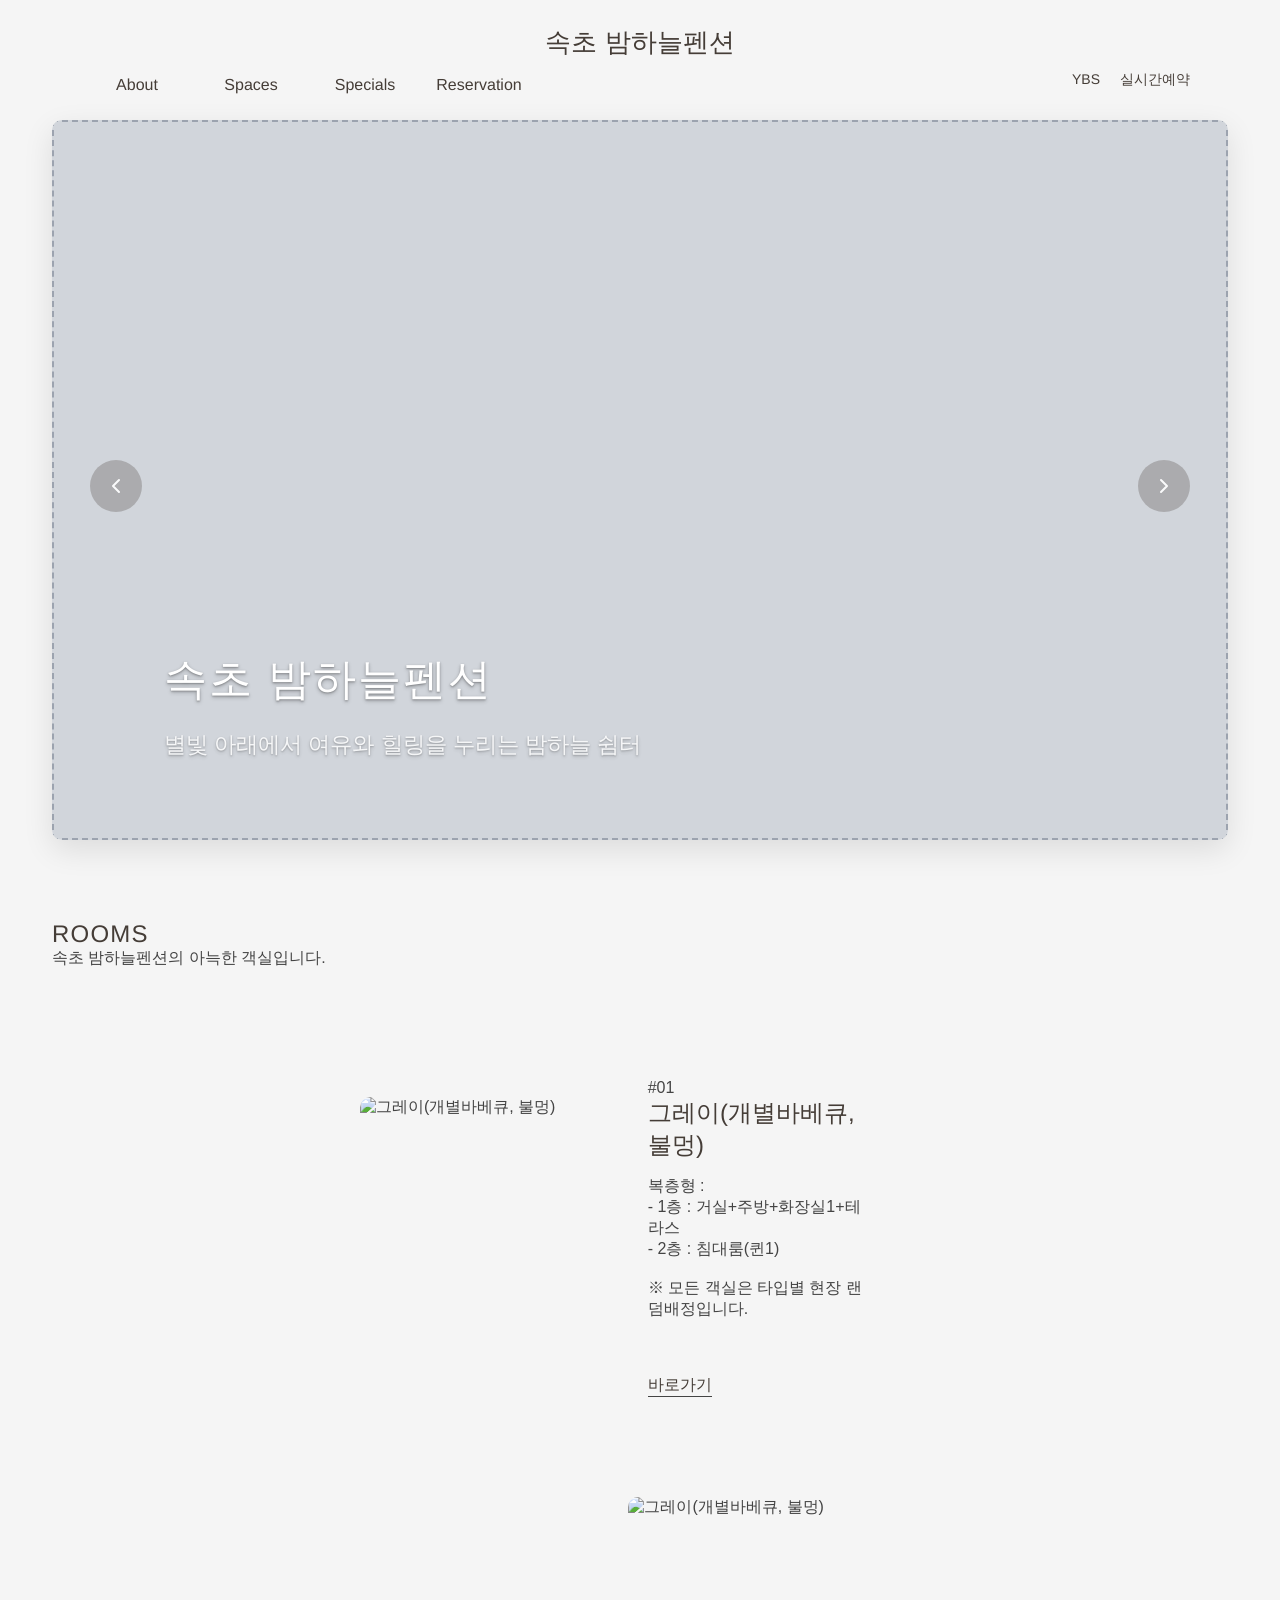
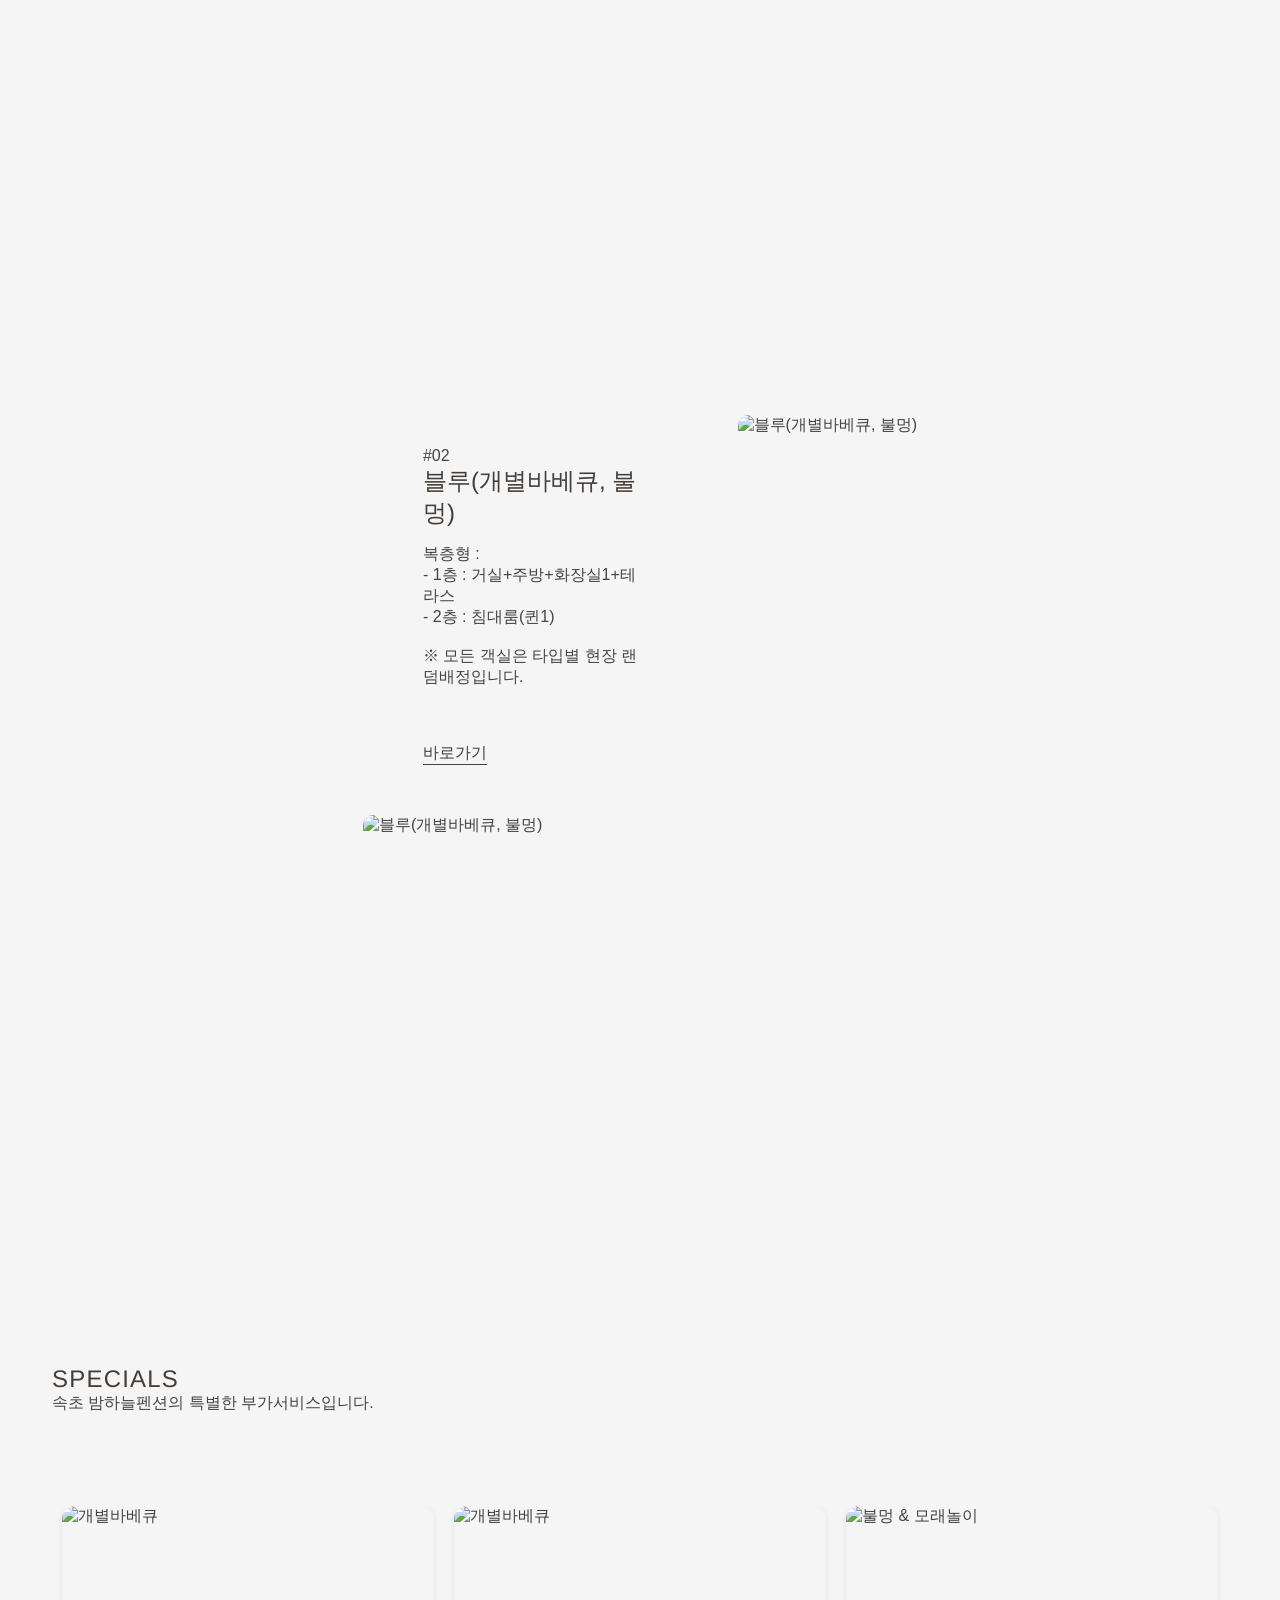
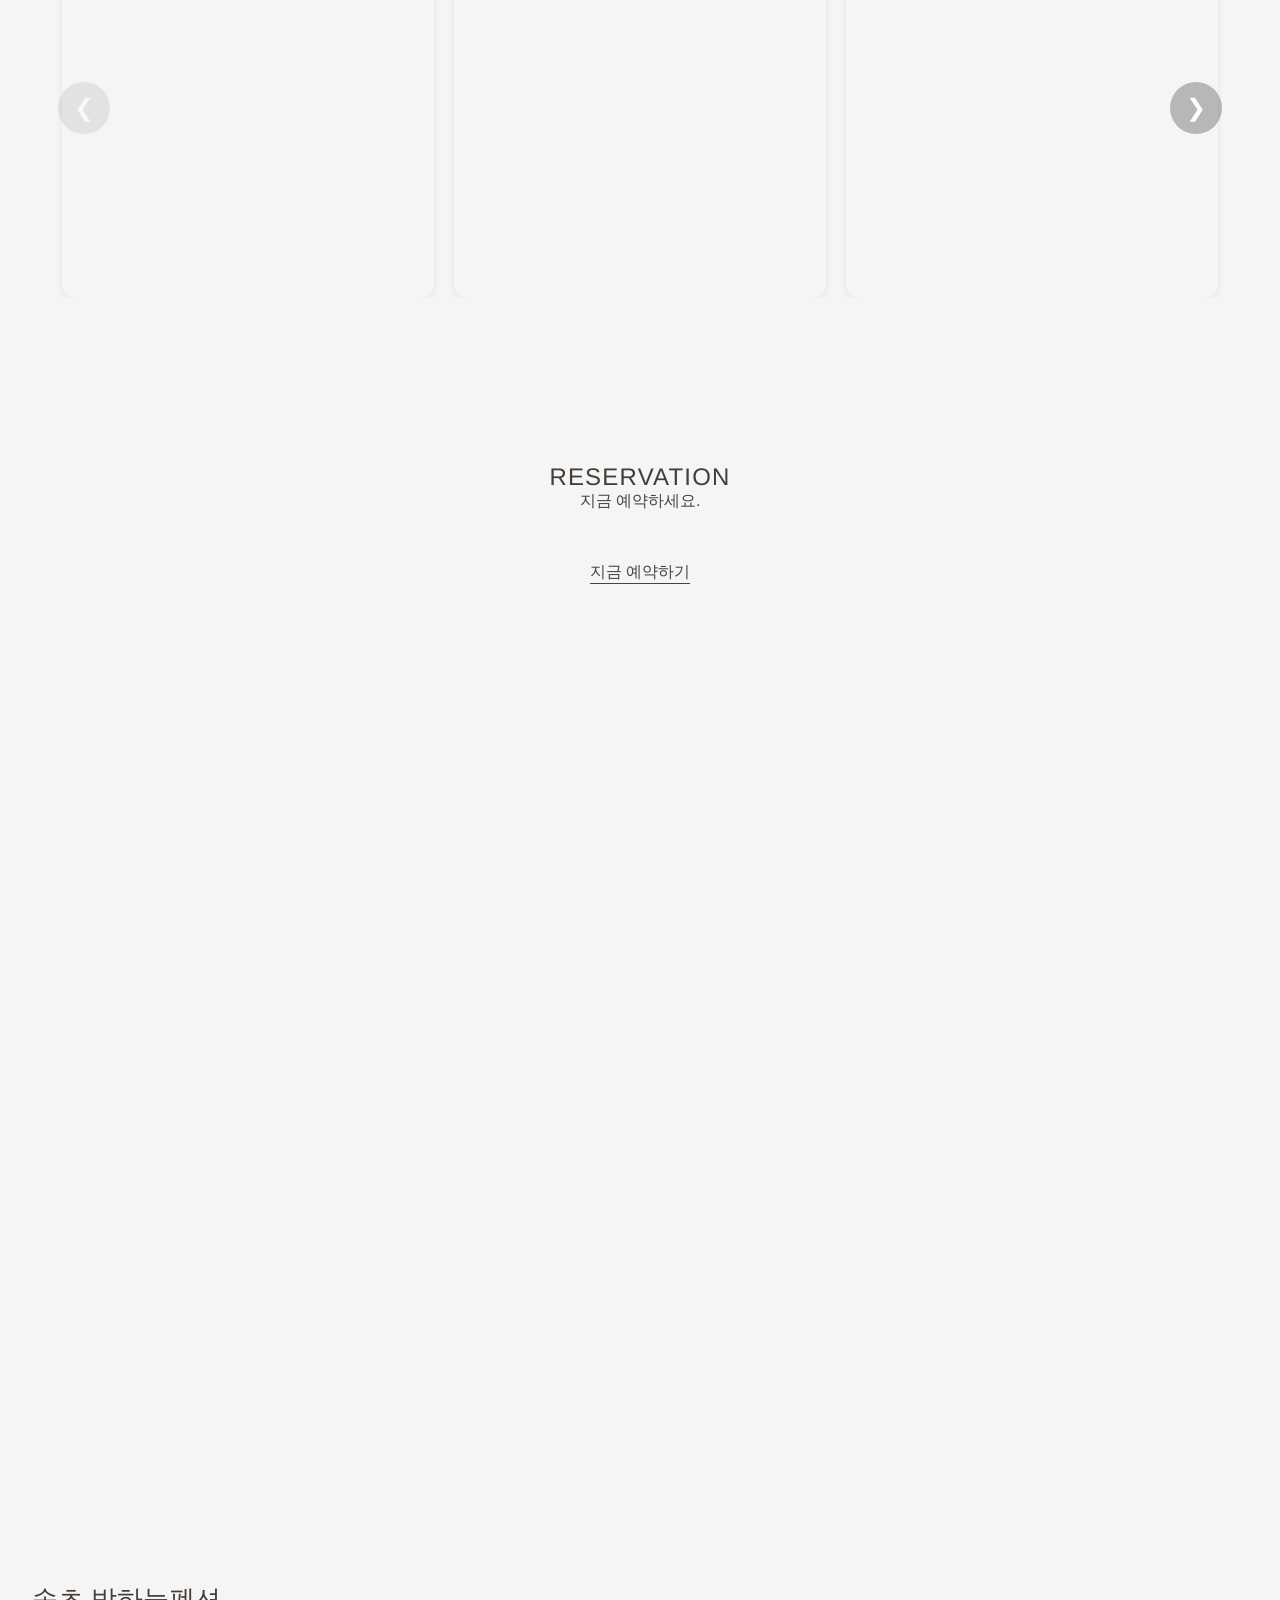
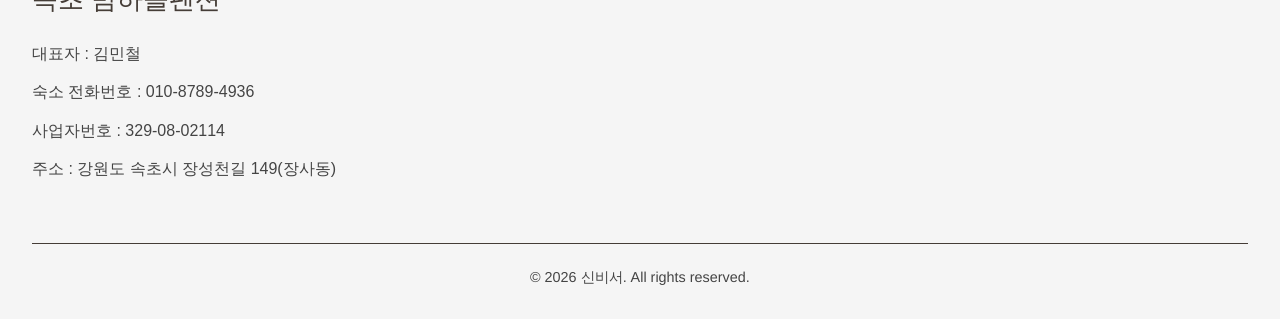
==== commit e4cf29b3: "Update template code and data - deploy-template-update-1769493460886" ====
--- a/index.html
+++ b/index.html
@@ -62,7 +62,7 @@
               ROOMS
             </h1>
             <p>
-              <span data-property-name>제주 포레스트</span>의 아늑한 객실입니다.
+              <span data-property-name></span>의 아늑한 객실입니다.
             </p>
           </div>
           <div class="rooms">
@@ -75,7 +75,7 @@
               SPECIALS
             </h1>
             <p>
-              <span data-property-name>제주 포레스트</span>의 특별한 부가서비스입니다.
+              <span data-property-name></span>의 특별한 부가서비스입니다.
             </p>
           </div>
           <aside class="gallery">
@@ -99,7 +99,7 @@
             </p>
           </div>
           <p class="resTxt">
-            <a data-property-realtime-booking-id target="_blank" href="https://www.bookingplay.co.kr/booking/1/${realtimeBookingId}" class="goRes mt5 btnBorder">
+            <a data-property-realtime-booking-url target="_blank" href="" class="goRes mt5 btnBorder">
               지금 예약하기
             </a>
           </p>
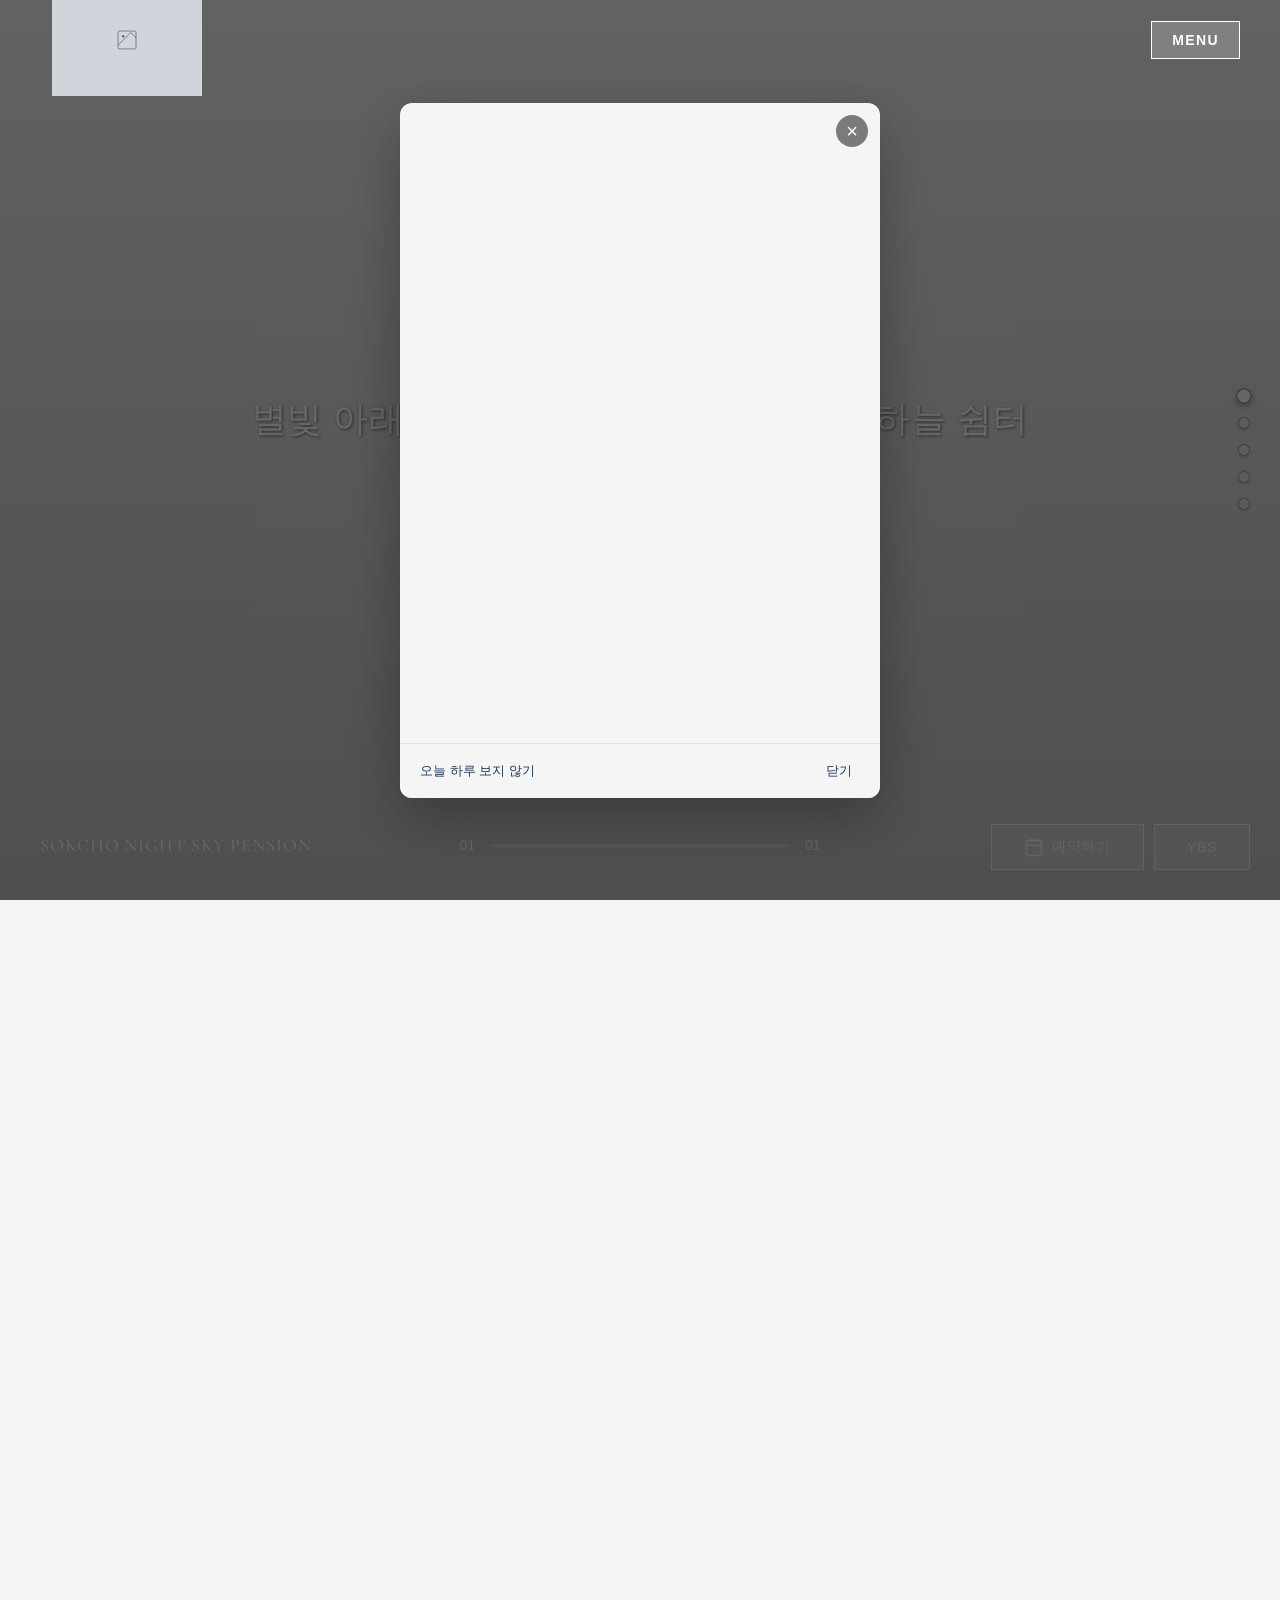
==== commit b35e5b98: "Update template code and data - deploy-template-update-1775539208253" ====
--- a/index.html
+++ b/index.html
@@ -1,17 +1,23 @@
 <!DOCTYPE html>
-<html lang="en">
-  <head>
-    <script src="js/config.js"></script>    <meta charset="UTF-8">
+<html lang="ko">
+<head>
+    <meta charset="UTF-8">
     <meta name="viewport" content="width=device-width, initial-scale=1.0">
-    <link rel="icon" type="image/png" data-homepage-images-0-logo-0-url>
-    <title data-homepage-seo-title>Document</title>
-    <meta name="description" data-homepage-seo-description content="">
-    <meta name="keywords" data-homepage-seo-keywords content="">
-    <link rel="stylesheet" href="styles/common.css" />
-    <link rel="stylesheet" href="styles/index.css" />
-    <link rel="stylesheet" href="styles/theme.css" />
-    <link rel="stylesheet" href="styles/popup.css" />
-    <!-- Open Graph Meta Tags for Social Media -->
+    <meta name="description" content="숙소 설명">
+    <meta name="keywords" content="SEO 키워드">
+    <title>숙소명 - 템플릿</title>
+
+    <!-- Preload critical resources -->
+    <link rel="preload" href="styles/common.css" as="style">
+    <link rel="preload" href="styles/index.css" as="style">
+
+    <!-- Stylesheets -->
+    <link rel="stylesheet" href="styles/theme.css">
+    <link rel="stylesheet" href="styles/common.css">
+    <link rel="stylesheet" href="styles/index.css">
+    <link rel="stylesheet" href="styles/popup.css">
+
+  <!-- Open Graph Meta Tags for Social Media -->
   <meta property="og:type" content="website" />
   <meta property="og:title" content="속초 밤하늘펜션 - 홈" />
   
@@ -24,101 +30,157 @@
   
   <meta name="twitter:image" content="https://jlnjajtcnyqupfaqjerz.supabase.co/storage/v1/object/public/app-images/property/3f2d7bc7-3ff8-42fd-9337-5b0570646b78/thumbnail/1764723765513-g2miurgmd2.jpg" />
 </head>
-  <body>
-    <div class="wrapper mainWrap IndexWrap">
-    <!-- Hero Section -->
-      <main>
-        <section class="mainTitleGrp">
-          <div class="heroImgWrap sliderContainer heroSlider" data-visible-count="1">
-            <button class="prev" type="button" aria-label="Previous hero slide">
-              <svg width="24" height="24" viewBox="0 0 24 24" fill="none" xmlns="http://www.w3.org/2000/svg">
-                <path d="M15 18L9 12L15 6" stroke="currentColor" stroke-width="2" stroke-linecap="round" stroke-linejoin="round"/>
-              </svg>
-            </button>
-            <div class="slider index-hero-slider-wrapper">
-              <!-- Hero slides will be dynamically generated here -->
+<body>
+    <!-- 풀페이지 네비게이션 -->
+    <nav class="fp-nav">
+        <ul>
+            <li><a href="#hero" class="active"><span></span></a></li>
+            <li><a href="#essence"><span></span></a></li>
+            <li><a href="#signature"><span></span></a></li>
+            <li><a href="#gallery"><span></span></a></li>
+            <li><a href="#closing"><span></span></a></li>
+        </ul>
+    </nav>
+
+    <div id="fullpage">
+        <!-- CUSTOM FIELD : 메인 소개 섹션 -->
+        <section class="section fp-section hero-section">
+            <div class="hero-slider" data-hero-slider>
+                <!-- 메인 소개섹션 사용자가 업로드한 이미지 갯수만큼 동적 매핑 -->
             </div>
-            <button class="next" type="button" aria-label="Next hero slide">
-              <svg width="24" height="24" viewBox="0 0 24 24" fill="none" xmlns="http://www.w3.org/2000/svg">
-                <path d="M9 18L15 12L9 6" stroke="currentColor" stroke-width="2" stroke-linecap="round" stroke-linejoin="round"/>
-              </svg>
-            </button>
-            <div class="heroOverlay">
-              <h1 data-property-name class="heroHeading">
-              </h1>
-              <p data-hero-title class="heroHeadingSub"></p>
+            <div class="hero-overlay"></div>
+            <div class="hero-content">
+                <!-- 메인 소개섹션 타이틀 매핑 -->
+                <h2 class="hero-title fade-in-up" data-hero-title style="animation-delay: 0.2s;"></h2>
+                <!-- 메인 소개섹션 설명 매핑 -->
+                <p class="hero-description fade-in-up" data-hero-description style="animation-delay: 1.2s;"></p>
             </div>
-          </div>
-          <div class="heroDescription">
-            <p data-homepage-customFields-pages-index-sections-0-essence-title>
-            </p>
-            <p data-homepage-customFields-pages-index-sections-0-essence-description>
-            </p>
-          </div>
+            <div class="hero-bottom-info">
+                <!-- 숙소 영문명 매핑 -->
+                <div class="hero-property-name" data-hero-property-name-en></div>
+                <div class="hero-progress-container">
+                    <span class="current-slide hero-indicators" data-current-slide></span>
+                    <div class="hero-progress-bar">
+                        <div class="hero-progress-fill" data-hero-progress></div>
+                    </div>
+                    <span class="total-slides hero-indicators" data-total-slides></span>
+                </div>
+                <!-- 오른쪽 빈 공간 (균형을 위해) -->
+                <div style="flex: 0 0 auto; width: 100px;"></div>
+            </div>
         </section>
-        <section class="con2 mobilemt">
-          <div class="titWrap">
-            <h1 class="conTit">
-              ROOMS
-            </h1>
-            <p>
-              <span data-property-name></span>의 아늑한 객실입니다.
-            </p>
-          </div>
-          <div class="rooms">
-            <!-- Rooms will be dynamically generated here -->
-          </div>
+
+        <!-- CUSTOM FIELD : 핵심 메시지 섹션 -->
+        <section class="section fp-section essence-section">
+            <div class="essence-container">
+                <div class="essence-left">
+                    <!-- 핵심 메시지 업로드된 이미지 1장 매핑 -->
+                    <img class="essence-image" data-essence-img src="" alt="">
+                </div>
+                <div class="essence-right">
+                    <div class="essence-content">
+                        <!-- 핵심 메시지 타이틀 매핑 -->
+                        <h4 class="essence-title animate-element" data-essence-title></h4>
+                        <div class="essence-divider animate-element"></div>
+                        <!-- 핵심 메시지 설명 매핑 -->
+                        <p class="essence-description animate-element" data-essence-description></p>
+                    </div>
+                </div>
+            </div>
         </section>
-        <section class="con3 specialsSection">
-          <div class="titWrap">
-            <h1 class="conTit">
-              SPECIALS
-            </h1>
-            <p>
-              <span data-property-name></span>의 특별한 부가서비스입니다.
-            </p>
-          </div>
-          <aside class="gallery">
-            <div class="sliderContainer specialSlider" data-visible-count="3">
-              <button class="prev" type="button" aria-label="Previous specials slide">
-                ❮
-              </button>
-              <div class="slider">
-              </div>
-              <button class="next" type="button" aria-label="Next specials slide">
-                ❯
-              </button>
+
+        <!-- CUSTOM FIELD : 특색 섹션 -->
+        <section class="section fp-section signature-section">
+            <div class="signature-container">
+                <div class="signature-left">
+                    <div class="signature-content">
+                        <!-- 특색 섹션 타이틀 매핑 -->
+                        <h2 class="signature-title animate-element" data-signature-title></h2>
+                        <div class="essence-divider animate-element"></div>
+                        <!-- 특색 섹션 설명 매핑 -->
+                        <p class="signature-description animate-element" data-signature-description></p>
+                        <!-- 썸네일 갤러리 매핑 (최대 4장) -->
+                        <div class="signature-thumbnails animate-element">
+                            <div class="signature-thumb animate-element">
+                                <img src="" alt="">
+                            </div>
+                            <div class="signature-thumb animate-element">
+                                <img src="" alt="">
+                            </div>
+                            <div class="signature-thumb animate-element">
+                                <img src="" alt="">
+                            </div>
+                        </div>
+                    </div>
+                </div>
+                <div class="signature-right">
+                    <!-- 썸네일 이미지가 순서대로 이 영역에 보여짐 -->
+                    <img class="signature-image" data-signature-main-img src="" alt="">
+                </div>
             </div>
-          </aside>
         </section>
-        <section class="con4">
-          <div class="titWrap">
-            <h1 class="conTit">RESERVATION</h1>
-            <p>
-              지금 예약하세요.
-            </p>
-          </div>
-          <p class="resTxt">
-            <a data-property-realtime-booking-url target="_blank" href="" class="goRes mt5 btnBorder">
-              지금 예약하기
-            </a>
-          </p>
+
+         <!-- CUSTOM FIELD :갤러리 섹션 -->
+        <section class="section fp-section gallery-section" data-anchor="gallery">
+            <div class="section-wrapper">
+                <div class="gallery-container">
+                    <div class="gallery-header">
+                        <!-- 갤러리 타이틀 매핑 -->
+                        <h2 class="gallery-title animate-element" data-gallery-title></h2>
+                        <!-- 갤러리 설명 매핑 -->
+                        <p class="gallery-description animate-element" data-gallery-description></p>
+                    </div>
+                    <div class="gallery-slider-wrapper">
+                        <div class="gallery-slider" data-gallery-slider>
+                            <!-- 갤러리 이미지 사용자가 업로드한 이미지 갯수만큼 동적 매핑 -->
+                        </div>
+                    </div>
+                </div>
+            </div>
         </section>
-        <div class="fBanner" data-homepage-customFields-pages-index-sections-0-closing-images-0>
-        </div>
-      </main>
+
+        <!-- CUSTOM FIELD : 마무리 섹션  -->
+        <section class="section fp-section closing-section" data-anchor="closing">
+            <div class="section-wrapper">
+                <!-- 마무리 섹션 이미지 -->
+                <div class="closing-background">
+                    <img data-closing-bg-img src="" alt="">
+                </div>
+
+                <!-- 중앙 콘텐츠 그룹 -->
+                <div class="closing-center-content">
+                    <!-- 타이틀 -->
+                    <div class="closing-title animate-element" data-closing-title></div>
+                    <!-- 설명 -->
+                    <div class="closing-description animate-element" data-closing-description></div>
+                    <!-- 버튼들 -->
+                    <div class="closing-cta-buttons animate-element">
+                        <button class="closing-btn" onclick="navigateTo('room')">
+                            <span>객실 둘러보기</span>
+                        </button>
+                        <button class="closing-btn" onclick="navigateTo('facility')">
+                            <span>시설 둘러보기</span>
+                        </button>
+                    </div>
+                </div>
+            </div>
+        </section>
     </div>
+
     <!-- Popup System -->
     <div id="popup-container"></div>
 
-    <!-- Include ImageWithFallback script -->
-    <script src="js/image-with-fallback.js"></script>
+    <!-- Include ImageWithFallback script (standard-template-data.json에서만 필요) -->
+    <!-- <script src="js/image-with-fallback.js"></script> -->
 
-    <!-- Image Helpers -->
+    <!-- Image Helpers (standard-template-data.json에서만 필요) -->
     <script src="js/image-helpers.js"></script>
 
-    <!-- Base Data Mapper -->
+    <!-- Base Data Mapper (must load before preview-handler) -->
     <script src="js/data-mapper/core/base-mapper.js"></script>
+
+    <!-- Preview Handler for Admin Integration -->
+    <script src="js/preview-handler.js"></script>
 
     <!-- Index Page Mapper -->
     <script src="js/data-mapper/pages/index-mapper.js"></script>
@@ -126,22 +188,12 @@
     <!-- Header Footer Mapper -->
     <script src="js/data-mapper/pages/header-footer-mapper.js"></script>
 
-    <!-- Header/Footer loader -->
+    <!-- Header and Footer Loader -->
     <script src="js/header-footer-loader.js"></script>
 
-    <script src="js/common/scroll-animation.js"></script>
-
-    <!-- Header interactions -->
-    <script src="js/common/header.js"></script>
-
-    <!-- iOS Parallax Fix -->
-
-    <!-- Page script -->
+    <!-- Page-specific script -->
     <script src="js/pages/index.js"></script>
-
-    <!-- Preview Handler (어드민 연동) -->
-    <script src="js/preview-handler.js"></script>
     <script src="js/popup.js"></script>
 
-  </body>
+</body>
 </html>
--- a/styles/common.css
+++ b/styles/common.css
@@ -1,2374 +1,1313 @@
-@charset "utf-8";
-/* @font-face는 config.js에서 동적으로 생성됨 */
-
-/*default*/
+/* ================================
+   Common Styles
+   ================================ */
+
+/* Font Face 정의는 각 HTML 페이지의 head에 CDN으로 정의됨 */
+
+/* Reset & Base Styles */
 * {
-  margin: 0; padding: 0; box-sizing: border-box;
-}
-html, body {
-  color: #444; -webkit-text-size-adjust: antialiased;-moz-osx-font-smoothing: grayscale;background: var(--color-primary);
-  font-family: var(--font-ko-sub);
-}
+    margin: 0;
+    padding: 0;
+    box-sizing: border-box;
+}
+
+html {
+    font-size: 16px;
+    scroll-behavior: smooth;
+}
+
+body {
+    font-family: var(--font-ko-main), 'Pretendard', -apple-system, BlinkMacSystemFont, system-ui, Roboto,
+                 'Helvetica Neue', 'Segoe UI', 'Apple SD Gothic Neo', 'Noto Sans KR',
+                 'Malgun Gothic', sans-serif;
+    font-weight: 500;
+    line-height: 1.6;
+    color: #333;
+    background-color: var(--color-primary);
+    overflow-x: hidden;
+}
+
+/* Typography */
 h1, h2, h3, h4, h5, h6 {
-  transform: skew(0.03deg);
-  font-family: var(--font-ko-main);
-  color: var(--color-secondary);
-}
-
-p, a, li, th, td {
-  transform: skew(0.03deg);
-}
-li {
-  list-style: none
-}
+    font-weight: 600;
+    line-height: 1.2;
+}
+
+h1 { font-size: 3rem; }
+h2 { font-size: 2.5rem; }
+h3 { font-size: 2rem; }
+h4 { font-size: 1.75rem; }
+h5 { font-size: 1.5rem; }
+h6 { font-size: 1.25rem; }
+
+p {
+    margin-bottom: 1rem;
+}
+
 a {
-  color: #444; text-decoration: none; display: inline-block
-}
-button, input, a, label {
-  border: none; outline: none; background-color: transparent; box-shadow: none
-}
-:root {
-  --layout-max: 1280px;
-  --layout-gutter: clamp(1rem, 4vw, 2.5rem);
-}
-
-/* 더 큰 화면을 위한 layout-max 조정 (양옆 여백 고려) */
-@media (min-width: 1400px) {
-  :root {
-    --layout-max: 1320px;
-  }
-}
-
-@media (min-width: 1600px) {
-  :root {
-    --layout-max: 1420px;
-  }
-}
-
-@media (min-width: 1920px) {
-  :root {
-    --layout-max: 1580px;
-  }
-}
-
-.wrapper {
-  width: 100%;
-}
-
-main {
-  padding-left: var(--layout-gutter);
-  padding-right: var(--layout-gutter);
-}
-
-main > section,
-main > div,
-.footer > div {
-  width: 100%;
-  max-width: var(--layout-max);
-  margin-left: auto;
-  margin-right: auto;
-  box-sizing: border-box;
-}
-
-/* Empty Image Placeholder Styles - 모든 페이지 공통 */
-
-/* 빈 이미지 완전히 숨김 - 깜빡임 방지 */
-img[src=""],
-img:not([src]) {
-  visibility: hidden !important;
-}
-
-/* img 태그에 적용되는 empty placeholder */
-img.empty-image-placeholder {
-  border: 2px dashed #9ca3af;
-  border-radius: 0.75rem;
-  background: #d1d5db;
-  min-height: 200px;
-  display: block;
-  object-fit: cover;
-  opacity: 0.8;
-  position: relative;
-  color: transparent;
-  font-size: 0;
-  text-indent: -10000px;
-  overflow: hidden;
-  -webkit-user-select: none;
-  -moz-user-select: none;
-  user-select: none;
-  pointer-events: none;
-}
-
-img.empty-image-placeholder:before {
-  content: '';
-  position: absolute;
-  top: 0;
-  left: 0;
-  right: 0;
-  bottom: 0;
-  background: #d1d5db;
-  z-index: 1;
-}
-
-/* img 태그용 아이콘 */
-img.empty-image-placeholder::after {
-  content: "";
-  position: absolute;
-  top: 50%;
-  left: 50%;
-  transform: translate(-50%, -50%);
-  width: 60px;
-  height: 60px;
-  background-image: url('data:image/svg+xml,%3Csvg xmlns="http://www.w3.org/2000/svg" viewBox="0 0 96 96"%3E%3Crect x="0" y="0" width="96" height="96" rx="8" ry="8" fill="none" stroke="%23374151" stroke-width="3"/%3E%3Ccircle cx="28" cy="28" r="6" fill="%23374151"/%3E%3Cpolyline points="96,36 68,8 0,76" fill="none" stroke="%23374151" stroke-width="3" stroke-linecap="round" stroke-linejoin="round"/%3E%3C/svg%3E');
-  background-size: contain;
-  background-repeat: no-repeat;
-  z-index: 2;
-  background-position: center;
-}
-
-/* facility.html만 border 제거 */
-.facility-main-image.empty-image-placeholder {
-  border: none !important;
-  min-height: unset !important;
-  opacity: 1 !important;
-  background-color: transparent !important;
-  position: relative;
-}
-
-/* main.html과 fBanner, facility는 img 태그처럼 점선과 회색배경 추가 */
-.imgGrp.empty-image-placeholder,
-.txtGrpImg.empty-image-placeholder,
-.fBanner.empty-image-placeholder,
-.facility-main-image.empty-image-placeholder {
-  border: 2px dashed #9ca3af !important;
-  border-radius: 0.75rem !important;
-  background: #d1d5db !important;
-  background-color: #d1d5db !important;
-  opacity: 0.8 !important;
-  position: relative;
-}
-
-/* background-image 요소들에 아이콘 추가 */
-.imgGrp.empty-image-placeholder::after,
-.txtGrpImg.empty-image-placeholder::after,
-.fBanner.empty-image-placeholder::after,
-.facility-main-image.empty-image-placeholder::after {
-  content: "";
-  position: absolute;
-  top: 50%;
-  left: 50%;
-  transform: translate(-50%, -50%);
-  width: 60px;
-  height: 60px;
-  background-image: url('data:image/svg+xml,%3Csvg xmlns="http://www.w3.org/2000/svg" viewBox="0 0 96 96"%3E%3Crect x="0" y="0" width="96" height="96" rx="8" ry="8" fill="none" stroke="%23374151" stroke-width="3"/%3E%3Ccircle cx="28" cy="28" r="6" fill="%23374151"/%3E%3Cpolyline points="96,36 68,8 0,76" fill="none" stroke="%23374151" stroke-width="3" stroke-linecap="round" stroke-linejoin="round"/%3E%3C/svg%3E');
-  background-size: contain;
-  background-repeat: no-repeat;
-  background-position: center;
-  z-index: 2;
-}
-
-/* 썸네일 갤러리용 - 다른 img와 동일한 스타일 적용 */
-.roomGalleryThumb .empty-image-placeholder,
-.gallery .roomGalleryThumb .empty-image-placeholder {
-  border: 2px dashed #9ca3af !important;
-  border-radius: 0.75rem !important;
-  background: #d1d5db !important;
-  opacity: 0.8 !important;
-  min-height: unset;
-  position: relative;
-}
-
-/* 썸네일에도 아이콘 표시 */
-.roomGalleryThumb .empty-image-placeholder::after,
-.gallery .roomGalleryThumb .empty-image-placeholder::after {
-  content: "";
-  position: absolute;
-  top: 50%;
-  left: 50%;
-  transform: translate(-50%, -50%);
-  width: 40px;
-  height: 40px;
-  background-image: url('data:image/svg+xml,%3Csvg xmlns="http://www.w3.org/2000/svg" viewBox="0 0 96 96"%3E%3Crect x="0" y="0" width="96" height="96" rx="8" ry="8" fill="none" stroke="%23374151" stroke-width="3"/%3E%3Ccircle cx="28" cy="28" r="6" fill="%23374151"/%3E%3Cpolyline points="96,36 68,8 0,76" fill="none" stroke="%23374151" stroke-width="3" stroke-linecap="round" stroke-linejoin="round"/%3E%3C/svg%3E');
-  background-size: contain;
-  background-repeat: no-repeat;
-  background-position: center;
-  z-index: 2;
-}
-main > section {
-  padding-left: clamp(0px, 2vw, 12px);
-  padding-right: clamp(0px, 2vw, 12px);
-}
-
-[data-animate] {
-  opacity: 0;
-  transform: translateY(40px);
-  transition: opacity 0.6s ease, transform 0.6s ease;
-  will-change: opacity, transform;
-}
-
-[data-animate].is-visible {
-  opacity: 1;
-  transform: none;
-}
-
-@media (prefers-reduced-motion: reduce) {
-  [data-animate] {
-    transition: none;
-    transform: none;
-  }
-}
-.footer, .con1, .con2, .con3, .con4 {
-  position: relative
-}
-.mt5 {
-  margin-top: 20px
-}
-.my5 {
-  margin-top: 20px; margin-bottom: 20px
-}
-.textCenter {
-  text-align: center
-}
-.sr-only {
-  position: absolute;
-  width: 1px;
-  height: 1px;
-  padding: 0;
-  margin: -1px;
-  overflow: hidden;
-  clip: rect(0, 0, 0, 0);
-  white-space: nowrap;
-  border: 0;
-}
-
-.mobile-toggle {
-  display: none;
-  align-items: center;
-  justify-content: center;
-  width: 44px;
-  height: 44px;
-  cursor: pointer;
-  transition: background 0.3s ease, border-color 0.3s ease, transform 0.3s ease;
-  color: var(--color-secondary);
-  z-index: 4000;
-}
-
-@media all and (max-width: 1024px) {
-  .mobile-toggle {
-    display: inline-flex;
-  }
-}
-
-.mobile-toggle:focus-visible {
-  outline: 2px solid var(--color-secondary);
-  outline-offset: 3px;
-}
-
-.mobile-toggle .icon {
-  width: 24px;
-  height: 24px;
-  stroke: currentColor;
-  stroke-width: 1.8;
-  fill: none;
-}
-
-#close-icon {
-  display: none;
-}
-
-.mobile-toggle.is-active #menu-icon {
-  display: none;
-}
-
-.mobile-toggle.is-active #close-icon {
-  display: block;
-}
-
-
-body.mobile-menu-open {
-  overflow: hidden;
-}
-
-/* 모바일 메뉴가 열려있을 때 스크롤 투 탑 버튼 숨기기 */
-body.mobile-menu-open .scroll-to-top,
-body.mobile-menu-open #scrollToTop {
-  opacity: 0 !important;
-  visibility: hidden !important;
-}
-
-@media all and (min-width: 1025px) {
-  .mobile-toggle {
-    display: none !important;
-  }
-}
-
-@media all and (min-width: 1025px) {
-  .mainWrap > main > .mainTitleGrp,
-  .mainWrap > main > .fBanner {
-    margin-left: 0;
-    margin-right: 0;
+    color: inherit;
+    text-decoration: none;
+}
+
+img {
+    max-width: 100%;
+    height: auto;
+    display: block;
+}
+
+/* Container */
+.container {
+    width: 100%;
+    max-width: 1400px;
     margin: 0 auto;
-  }
-  .mainWrap > main > .mainTitleGrp .heroSlider,
-  .mainWrap > main > .fBanner {
-    width: 100%;
-    max-width: 100%;
-    position: relative;
-    left: auto;
-    transform: none;
-    margin-top: 120px;
-  }
-}
-
-@media all and (min-width: 1500px) {
-  .mainWrap > main > .mainTitleGrp .heroSlider,
-  .mainWrap > main > .fBanner {
-    width: var(--layout-max);
-    max-width: var(--layout-max);
-    margin-left: auto;
-    margin-right: auto;
-    position: relative;
-    left: auto;
-    transform: none;
-  }
-}
-
-input, button, a {
-  box-shadow: none; border: 0; background-color: transparent
-}
-.fullPage {
-  width: 100%;
-  max-width: var(--layout-max);
-  height: 800px;
-  margin: 0 auto;
-}
-.innerCon {
-  margin: 0 auto; position: relative
-}
-.btnBorder {
-  border-bottom: 1px solid #444
-}
-.heroImgWrap {
-  margin: 0 auto 6rem;
-}
-
-.btnWrap {
-  display: flex;
-  justify-content: center;
-  margin-bottom: 30px;
-}
-/*menu styles moved to header.css*/
-.logoSub {
-  text-align: left; position: relative; transition: 0.5s;top: -80px; left: 20px
-}
-.logoSub a {
-  position: absolute; color: #444; font-weight: 400; font-size: 28px
-}
-.logoSub img {
-  width: 140px; margin-top: -10px
-}
-/* slick num count */
-/* 탭메뉴 */
-/*animation*/
-@keyframes line {
-  0% {
-    width: 0%;
-    transition-delay: 0.9s;
-    transition-duration: 0.3s;
-  }
-  100% {
-    width: 35px;
-  }
-}
-@keyframes ft_line {
-  0% {
-    width: 0%;
-    transition-delay: 0.9s;
-    transition-duration: 0.3s;
-  }
-  50% {
-    width: 60px;
-  }
-  100% {
-    width: 60px;
-  }
-}
-@keyframes main_line {
-  0% {
-    width: 0%;
-    transition-delay: 0.9s;
-    transition-duration: 0.3s;
-  }
-  50% {
-    width: 35px;
-  }
-  100% {
-    width: 35px;
-  }
-}
-.mainWrap .logoSub {
-  display: none
-}
-.mainWrap .headerSub {
-  top: 0
-}
-/*영상*/
-/*모바일*/
-.mHd {
-  display: none;
-  width: 100%;
-  position: fixed;
-  top: 0;
-  left: 0;
-  z-index: 5000;
-  padding: 16px 0;
-  background: rgba(139,158,189,0.1);
-  backdrop-filter: blur(0);
-  border-bottom: 1px solid transparent;
-  transition: background 0.3s ease, box-shadow 0.3s ease, backdrop-filter 0.3s ease, border-color 0.3s ease;
-}
-.mHd.scrolled {
-  background: var(--color-primary);
-  box-shadow: 0 10px 30px rgba(15, 23, 42, 0.08);
-  backdrop-filter: blur(12px);
-  border-bottom: 1px solid transparent;
-}
-.mHd .logo {
-  position: static;
-  width: auto;
-  transition: transform 0.3s ease;
-}
-.mHd .logo img {
-  width: clamp(70px, 24vw, 110px);
-}
-.mHd h1 {
-  position: static;
-  margin: 0;
-  text-align: left;
-}
-.mHd.on {
-  background: var(--color-primary);
-}
-.mHd .gnb {
-  position: static;
-}
-.mHd .mainMenu {
-  width: 100%;
-}
-.mHd .mainMenu > li {
-  width: 100%;
-  float: none;
-  position: relative;
-}
-.mHd .mainMenu > li > a {
-  display: flex;
-  justify-content: space-between;
-  align-items: center;
-  line-height: 1.4;
-  text-align: left;
-  color: var(--color-secondary);
-  font-size: 1rem;
-  transition: color 0.3s ease;
-}
-.mHd .mainMenu > li::after {
-  display: none;
-}
-.mHd .mainMenu a {
-  display: block;
-}
-.mHd .mainMenu .gnbSub {
-  position: static;
-  transform: none;
-  margin-top: 0.5rem;
-  padding: 0.35rem 0 0.75rem;
-  background: transparent;
-  border-radius: 0;
-  box-shadow: none;
-  pointer-events: auto;
-  opacity: 1;
-  max-height: none;
-  overflow: visible;
-  display: none;
-}
-.mHd .mainMenu > li.is-open .gnbSub {
-  display: block;
-}
-.mHd .mainMenu .subMenu {
-  display: flex;
-  flex-direction: column;
-  gap: 0.5rem;
-}
-.mHd .mainMenu > li.is-open > a {
-  color: var(--color-secondary);
-}
-.mHd .mainMenu .subMenu a {
-  line-height: 1.6; font-size: 0.95rem; color: #444
-}
-.mHd .mainMenu>li>a i {
-  font-size: 12px; margin-left: 8px; transition: transform 0.3s ease
-}
-.mHd .mainMenu > li.is-open > a i {
-  transform: rotate(180deg);
-}
-.header.on .logo {
-  color: var(--color-secondary);
-  font-weight: 400;
-  font-size: 26px;
-  text-align: center;
-  margin-top: -5px;
-  opacity: 1;
-  display: block;
-}
-.header.on .logo img {
-  width: 140px; margin-top: -15px;margin-left: 14px
-}
-.mHd .logo {
-  font-family: var(--font-ko-sub); color: var(--color-secondary); font-weight: 400; font-size: 26px; text-align: center; display: block; width: 100%; margin-top: 10px; opacity: 1;
-}
-.mMainTitleGrp {
-  display: none
-}
-/* header sns styles moved to header.css */
-/*common con2 styles - used across multiple pages*/
-.con2 {
-  position: relative;
-  width: 100%;
-  max-width: var(--layout-max);
-  margin: 0 auto;
-  margin-top: 150px;
-  box-sizing: border-box;
-}
-.con2 .titWrap {
-  margin-bottom: 30px; height: auto !important; color: var(--color-secondary)
-}
-.titWrap {
-  color: var(--color-secondary);
-  font-family: var(--font-ko-main);
-}
-
-.titWrap span,
-.titWrap p {
-  font-family: var(--font-ko-sub);
-  color: #444;
-}
-
-/* conTit - 영문 제목용 */
-.conTit {
-  font-family: var(--font-en-main);
-  font-weight: normal;
-  letter-spacing: 0.05em;
-}
-
-.con2Top {
-  display: flex;
-  justify-content: center;
-  align-items: flex-end;
-  flex-direction: row;
-  flex-wrap: nowrap;
-}
-
-.con2Bottom {
-  display: flex;
-  justify-content: center;
-  align-items: flex-end;
-  flex-direction: row;
-  flex-wrap: nowrap;
-  margin-top: 70px;
-}
-
-.con2Top .left .imgGrp {
-  width: 100%;
-  height: 800px;
-  background-size: cover;
-  background-position: center;
-  background-repeat: no-repeat;
-  overflow: hidden;
-  position: relative;
-  z-index: 1;
-  border-radius: 10px;
-}
-
-
-.usageGuide { margin-top: 50px;}
-
-.mainIntroSection {
-  display: flow-root;
-}
-
-/* Ensure imgGrp shows background images */
-.imgGrp[style*="background-image"] {
-  min-height: 400px;
-}
-
-.con2Top .left .imgGrpPic {
-  width: 100%;
-  height: 100%;
-  object-fit: cover;
-  object-position: center;
-  display: block;
-  transition: 1s;
-  border-radius: 10px;
-}
-.con2Top .right .txtGrp {
-  width: 42vw;
-  padding-top: 80px;
-}
-.con2Top .right .txtGrpImg {
-  width: 80%; height: 400px; margin: 0 auto; margin-top: 100px; margin-right: 0; transition: 0.5s; border-radius: 10px; overflow: hidden;
-}
-.con2Top .right .txtGrpImg img {
-  width: 100%; height: 100%; object-fit: cover; object-position: center; display: block;
-}
-
-.con2Top .right .txtGrpTxt {
-  width: 61%; margin: 0 auto; margin-right: 50px;
-}
-.con2Top .right .txtGrpTxt span {
-  color: #444
-}
-.con2Top .right .txtGrpTxt h2 {
-  font-family: var(--font-ko-main);color: var(--color-secondary); font-weight: 400
-}
-.con2Top .right .txtGrpTxt a {
-  color: var(--color-secondary);margin-top: 55px; position: relative; z-index: 1
-}
-.con2Top .right .txtGrpTxt a em {
-  background: var(--color-secondary); width: 35px; height: 1px; display: block; margin-top: -3px; transition: 0.5s
-}
-.con2Top .right .txtGrpTxt a:hover em {
-  animation: main_line 2s infinite
-}
-.con2Top .imgGrp:hover .imgGrpPic {
-  transform: scale(1.03)
-}
-.con2Bottom .right .imgGrp {
-  width: 100%;
-  height: 800px;
-  background-size: cover;
-  background-position: center;
-  background-repeat: no-repeat;
-  overflow: hidden;
-  position: relative;
-  z-index: 1;
-  border-radius: 10px;
-}
-.con2Bottom .right .imgGrpPic {
-  width: 100%;
-  height: 100%;
-  object-fit: cover;
-  object-position: center;
-  display: block;
-  transition: 1s;
-  margin-top: 0;
-  border-radius: 10px;
-}
-.con2Bottom .left .txtGrp {
-  width: 42vw;
-}
-.con2Bottom .left .txtGrpImg {
-  width: 80%; height: 400px; margin: 0 auto; margin-top: 100px; margin-left: 0; transition: 0.5s; border-radius: 10px; overflow: hidden;
-}
-.con2Bottom .left .txtGrpImg img {
-  width: 100%; height: 100%; object-fit: cover; object-position: center; display: block;
-}
-.con2Bottom .left .txtGrpTxt {
-  width: 61%; margin: 0 auto;
-  padding-top: 80px;
-  margin-left: 60px;
-}
-.con2Bottom .left .txtGrpTxt span {
-  color: #444
-}
-.con2Bottom .left .txtGrpTxt h2 {
-  font-family: var(--font-ko-main); color: var(--color-secondary); font-weight: 400
-}
-.con2Bottom .left .txtGrpTxt a {
-  color: var(--color-secondary);margin-top: 55px
-}
-.con2Bottom .left .txtGrpTxt a em {
-  background: var(--color-secondary); width: 35px; height: 1px; display: block; margin-top: -3px; transition: 0.5s
-}
-.con2Bottom .left .txtGrpTxt a:hover em {
-  animation: main_line 2s infinite
-}
-.con2Bottom .imgGrp:hover .imgGrpPic {
-  transform: scale(1.03)
-}
-
-
-
-  .con2.mobilemt {
-    margin-top: 5rem !important;
-  }
-
-  .con2.mobilemt .rooms .con2Bottom .left .txtGrpImg {
-    margin-top: 50px;
-  }
-  .con2.mobilemt .rooms .con2Bottom .right .imgGrp {
-    margin-top: 30px;
-  }
-
-  .mainIntroSection .about-images-wrapper .imgGrp .imgGrp01 {
+    padding: 0 20px;
+}
+
+/* ================================
+   Hero Section - Full Banner Slider
+   ================================ */
+.hero-section {
+    position: relative;
+    width: 100%;
+    min-height: 100vh;
+    overflow: hidden;
+}
+
+/* Hero Slider Container */
+.hero-slider {
+    position: absolute;
+    top: 0;
+    left: 0;
+    width: 100%;
+    height: 100%;
+    z-index: 1;
+}
+
+.hero-slide {
+    position: absolute;
+    top: 0;
+    left: 0;
+    width: 100%;
+    height: 100%;
+    opacity: 0;
+    visibility: hidden;
+    transition: opacity 0.5s ease-in-out, visibility 0.5s ease-in-out;
+}
+
+.hero-slide.active {
+    opacity: 1;
+    visibility: visible;
+}
+
+.hero-slide img {
+    width: 100%;
+    height: 100%;
+    object-fit: cover;
+    transform: scale(1);
+    transition: transform 3s ease-out;
+}
+
+/* Hero Overlay */
+.hero-overlay {
+    position: absolute;
+    top: 0;
+    left: 0;
+    width: 100%;
+    height: 100%;
+    background: linear-gradient(to bottom, rgba(0,0,0,0.0), rgba(0,0,0,0.2));
+    z-index: 2;
+}
+
+/* Hero Content */
+.hero-content {
+    position: absolute;
+    top: 50%;
+    left: 50%;
+    transform: translate(-50%, -50%);
+    text-align: center;
+    color: #fff;
+    z-index: 3;
+    width: 100%;
+    max-width: 900px;
+    padding: 0 40px; /* 좌우 동일한 패딩으로 중앙 정렬 */
+}
+
+.hero-title {
+    font-size: 2.2rem;
+    font-weight: 500;
+    margin-bottom: 15px;
+    text-shadow: 1px 1px 3px rgba(0,0,0,0.5);
+    letter-spacing: 0.02em;
+}
+
+.hero-description {
+    font-size: 1.2rem;
+    font-weight: 300;
+    line-height: 1.6;
+    text-shadow: 1px 1px 2px rgba(0,0,0,0.5);
+    opacity: 0.9;
+}
+
+/* Hero Bottom Info - Base styles */
+.hero-bottom-info {
+    position: absolute;
+    bottom: 40px;
+    z-index: 100;
+}
+
+.hero-property-name {
+    color: #fff;
+    font-size: 0.875rem;
+    letter-spacing: 0.15em;
+    text-transform: uppercase;
+    opacity: 0.9;
+    font-weight: 500;
+    flex: 0 0 auto;
+}
+
+/* Hero Property Title - Page name above progress bar (for pages with center layout) */
+.hero-property-title {
+    position: absolute;
+    bottom: 90px;
+    left: 50%;
+    transform: translateX(-50%);
+    font-family: var(--font-en-main), serif;
+    font-size: 3.5rem;
+    font-weight: 700;
+    color: #fff;
+    letter-spacing: 0.08em;
+    text-align: center;
+    z-index: 10;
+    text-shadow: 2px 2px 6px rgba(0, 0, 0, 0.4);
+}
+
+/* Progress Bar */
+.hero-progress-container {
+    display: flex;
+    align-items: center;
+    gap: 15px;
+}
+
+/* Navigation arrows for hero slider */
+.hero-nav-prev,
+.hero-nav-next {
+    background: transparent;
+    border: none;
+    color: #fff;
+    font-size: 1.2rem;
+    font-weight: 300;
+    cursor: pointer;
+    padding: 5px 10px;
+    opacity: 0.8;
+    transition: all 0.3s ease;
+}
+
+.hero-nav-prev:hover,
+.hero-nav-next:hover {
+    opacity: 1;
+    transform: scale(1.2);
+}
+
+/* Center aligned hero bottom for pages with page title */
+.hero-center-bottom .hero-bottom-info {
+    left: 50%;
+    transform: translateX(-50%);
+    width: auto;
+    justify-content: center;
+}
+
+.hero-center-bottom .hero-property-name {
+    display: none;
+}
+
+.hero-progress-bar {
+    width: 300px;
+    height: 3px;
+    background: rgba(255, 255, 255, 0.3);
+    position: relative;
+    overflow: hidden;
+    border-radius: 2px;
+}
+
+.hero-progress-fill {
+    height: 100%;
+    background: #fff; /* 완전 흰색 */
+    width: 0;
+    /* transition은 JavaScript에서 동적으로 설정됨 */
+    transform-origin: left;
+}
+
+/* Slide Indicators */
+.hero-indicators {
+    color: #fff;
+    font-size: 0.875rem;
+    opacity: 0.9;
+    font-weight: 500;
+    white-space: nowrap;
+}
+
+.current-slide,
+.total-slides {
+    font-weight: 500;
+}
+
+/* ================================
+   Buttons
+   ================================ */
+.btn {
+    display: inline-block;
+    padding: 12px 32px;
+    border: none;
+    border-radius: 8px;
+    font-size: 1rem;
+    font-weight: 500;
+    cursor: pointer;
+    transition: all 0.3s ease;
+}
+
+.btn-primary {
+    background: #333;
+    color: #fff;
+}
+
+.btn-primary:hover {
+    background: #555;
+    box-shadow: 0 10px 30px rgba(0,0,0,0.2);
+}
+
+.btn-secondary {
+    background: transparent;
+    color: #333;
+    border: 2px solid #333;
+}
+
+.btn-secondary:hover {
+    background: #333;
+    color: #fff;
+}
+
+/* ================================
+   Animations
+   ================================ */
+.fade-in {
+    opacity: 0;
+    animation: fadeIn 1s ease forwards;
+}
+
+.fade-in-up {
+    opacity: 0;
+    transform: translateY(30px);
+    animation: fadeInUp 1s ease forwards;
+}
+
+.fade-in-scale {
+    opacity: 0;
+    transform: scale(0.95);
+    animation: fadeInScale 1s ease forwards;
+}
+
+@keyframes fadeIn {
+    to {
+        opacity: 1;
+    }
+}
+
+@keyframes fadeInUp {
+    to {
+        opacity: 1;
+        transform: translateY(0);
+    }
+}
+
+@keyframes fadeInScale {
+    to {
+        opacity: 1;
+        transform: scale(1);
+    }
+}
+
+/* ================================
+   Footer
+   ================================ */
+.footer {
+    position: relative;
+    background: #1a1a1a;
+    color: #fff;
+    padding: 60px 0 30px;
     margin-top: 0;
-  }
-
-  .mainIntroSection .con2Bottom .left .txtGrpImg {
-    margin-top: 0;
-  }
-
-  .mainIntroSection .imgGrp.imgGrp04 {
-    margin-top: 0 !important;
-  }
-
-  .mainIntroSection .imgGrp.imgGrpPic.imgGrpPic04 {
-    margin-top: 0;
-  }
-/*common con3 and specials styles - used across multiple pages*/
-.con3 {
-  width: 100%;
-  max-width: var(--layout-max);
-  margin: 0 auto;
-  margin-top: 150px;
-  box-sizing: border-box;
-}
-
-.specialsSection {
-  width: 100%;
-  max-width: none;
-  margin: 0 auto;
-  padding: 0;
-}
-.specialsSection .titWrap {
-  padding-left: clamp(0px, 2vw, 12px);
-  margin: 0 auto 60px;
-}
-.specialsSection .gallery {
-  width: 100%;
-  margin: 0;
-  padding-top: clamp(1rem, 12vw, 2rem);
-  margin: 0 auto;
-}
-/* .con3 h3 {
-  font-family: "GowoonDodum", sans-serif; color: #444; font-weight: 400; text-align: center; opacity: 0.9; letter-spacing: 1.05px;font-size: 25px
-} */
-.con3 ul {
-  margin-top: 97px
-}
-.con3 ul li {
-  position: relative; border-bottom: 1px solid var(--color-secondary); padding-bottom: 40px
-}
-.con3 ul li span {
-  color: #444;font-size: 14px;margin-top: 50px; display: inline-block
-}
-.con3 ul li h4 {
-  font-family: var(--font-ko-main); color: var(--color-secondary); font-weight: 400;  margin-top: 14px; font-size: 25px
-}
-.con3 ul li img {
-  transition: 0.5s
-}
-.con3 ul li em {
-  display: block;  width: 35px; height: 1px; background: var(--color-secondary);  margin-top: -3px; transition: 0.5s
-}
-.con3 ul li .specialBtn:hover em {
-  animation: line 1s infinite
-}
-.con3 ul li a {
-  color: var(--color-secondary)
-}
-.con3 ul li>a {
-  width: 100%;    position: relative; z-index: 1
-}
-.con3 ul li .mainCon3ImgGrpRight {
-  position: absolute; right: 0; top: 50%; margin-top: -65px;width: 280px; height: 130px;overflow: hidden; cursor: pointer; border-radius: 10px
-}
-.con3 ul li .mainCon3ImgGrpLeft {
-  position: absolute; left:0; top: 50%; margin-top: -65px;width: 280px; height: 130px;overflow: hidden; cursor: pointer; border-radius: 10px
-}
-.con3 ul li a.txtRight {
-  text-align: right
-}
-.mainWrap .con3 .right {
-  padding-left: 50px
-}
-.mainWrap .con3::after {
-  content: "" ;display: table; clear: both
-}
-.specialBtn {
-  margin-top: 50px
-}
-.fBanner {
-  position: relative;
-  width: 100%;
-  height: clamp(320px, 55vw, 700px);
-  margin-top: 50px;
-  border-radius: 10px;
-  overflow: hidden;
-  background-position: center;
-  background-size: cover;
-  background-repeat: no-repeat;
-  background-attachment: fixed !important;
-  background-size: cover !important;
-}
-
-/* 모바일 디바이스에서 background-attachment: fixed 비활성화 */
+    z-index: 100;
+}
+
+.footer-container {
+    max-width: 1400px;
+    margin: 0 auto;
+    padding: 0 40px;
+}
+
+.footer-content {
+    text-align: center;
+}
+
+.footer-info {
+    margin-bottom: 40px;
+}
+
+.footer-title {
+    font-size: 2rem;
+    font-weight: 700;
+    margin-bottom: 20px;
+    color: #fff;
+}
+
+.footer-contact {
+    font-size: 1rem;
+    line-height: 1.8;
+    color: rgba(255, 255, 255, 0.8);
+}
+
+.footer-contact p {
+    margin: 5px 0;
+}
+
+.footer-business {
+    padding: 20px 0;
+    border-top: 1px solid rgba(255, 255, 255, 0.1);
+    border-bottom: 1px solid rgba(255, 255, 255, 0.1);
+    margin-bottom: 20px;
+}
+
+.business-info {
+    font-size: 0.9rem;
+    color: rgba(255, 255, 255, 0.6);
+}
+
+.business-info span {
+    margin: 0 10px;
+}
+
+.business-info span:not(:last-child)::after {
+    content: '|';
+    margin-left: 20px;
+    color: rgba(255, 255, 255, 0.3);
+}
+
+.footer-bottom {
+    padding-top: 20px;
+}
+
+.copyright {
+    font-size: 0.85rem;
+    color: rgba(255, 255, 255, 0.5);
+}
+
+/* ================================
+   Responsive
+   ================================ */
+@media (max-width: 1024px) {
+    .hero-content {
+        flex-direction: column;
+        padding: 40px 20px;
+    }
+
+    .hero-left,
+    .hero-right {
+        max-width: 100%;
+    }
+
+    h1 { font-size: 2.5rem; }
+    h2 { font-size: 2rem; }
+    h3 { font-size: 1.75rem; }
+}
+
 @media (max-width: 768px) {
-  .fBanner {
-    background-attachment: scroll !important;
-    background-position: center !important;
-    background-size: cover !important;
-  }
-}
-
-/* iOS 디바이스 대응 */
-@supports (-webkit-touch-callout: none) {
-  .fBanner {
-    background-attachment: scroll !important;
-    background-position: center !important;
-    background-size: cover !important;
-  }
-}
-.resTxt {
-  text-align: center; display: flex; flex-direction: column; justify-content: center; align-items : center; margin-bottom: 50px
-}
-/*reser_preview*/
-
-
-
-@supports not (aspect-ratio: 1) {
-}
-/*main con4*/
-.mainWrap .con4 {
-  margin-top: 165px;
-}
-.mainWrap .con4::after {
-  content: ""; display: table; clear: both
-}
-.mainWrap .con4 .titWrap {
-  text-align: center; margin-bottom: 30px; margin-top: 100px;
-}
-
-#cboxTopCenter {
-  background: 0 !important
-}
-#cboxTopLeft {
-  background: 0 !important
-}
-#cboxTopRight {
-  background: 0 !important
-}
-#cboxBottomRight {
-  background: 0 !important
-}
-#cboxBottomLeft {
-  background: 0 !important
-}
-#cboxMiddleLeft {
-  height: 800px !important;background: 0 !important
-}
-#cboxMiddleRight {
-  background: 0 !important
-}
-#cboxBottomCenter {
-  background: 0 !important
-}
-#cboxContent {
-  overflow: visible !important;height: 800px !important
-}
-#cboxMiddleRight {
-  height: 800px !important
-}
-#colorbox, #cboxOverlay, #cboxWrapper {
-  overflow: visible !important
-}
-#cboxPrevious {
-  display: block !important;background-image: url(../img/common/btn_prev_wh.png) !important; background-repeat: no-repeat !important; background-size: cover !important; left: -80px !important;background-position: center !important; width: 50px !important; height: 50px !important; top: 50%; margin-top: -25px;
-}
-#cboxNext {
-  display: block !important;background-image: url(../img/common/btn_next_wh.png) !important; background-repeat: no-repeat !important; background-size: cover !important; right: -80px !important; left: auto !important; background-position: center !important; width: 50px !important; height: 50px !important; top: 50%; margin-top: -25px;
-}
-#cboxClose {
-  background-image: url(../img/common/btn_close_wh.png) !important; background-repeat: no-repeat !important; background-size: cover !important; background-position: center !important;top: 0;
-  right: -56px !important; width: 40px !important; height: 40px !important
-}
-#cboxCurrent {
-  display: none !important
-}
-#cboxOverlay {
-  background: rgba(0,0,0,0.9) !important
-}
-/*sub2 room*/
-.gallery {
-  width: 100%;
-  max-width: var(--layout-max);
-  margin: 100px auto;
-  padding-left: clamp(0px, 2vw, 12px);
-  padding-right: clamp(0px, 2vw, 12px);
-}
-
-
-
-/*sub3 special*/
-.subNav {
-  text-align: left;
-  margin-top: 50px;
-  padding: 30px 0;
-  border-bottom: 1px solid var(--color-secondary);
-}
-
-.subNav.right {
-  text-align: right;
-}
-
-.sliderContainer {
-  position: relative;
-  width: 100%;
-  max-width: var(--layout-max);
-  margin: 0 auto;
-  overflow: hidden;
-  display: flex;
-  align-items: center;
-  justify-content: flex-start;
-}
-.slider {
-  display: flex;
-  transition: transform 0.5s;
-  width: 100%;
-}
-.slide {
-  flex: 0 0 auto; width: auto;
-  display: flex;
-  align-items: center;
-  justify-content: center;
-  box-sizing: border-box;
-}
-.sliderContainer[data-visible-count="1"] .slide {
-  flex: 0 0 100%;
-  width: 100%;
-}
-.sliderContainer[data-visible-count="3"] .slide {
-  flex: 0 0 calc(100% / 3);
-}
-.slide img {
-  width: 90%;
-  height: 90%;
-  object-fit: cover;
-  aspect-ratio: 1 / 1;
-  border-radius: 10px;
-  box-shadow: 0 2px 6px rgba(0,0,0,0.08);
-}
-
-.heroSlider {
-  width: 100%;
-  max-width: var(--layout-max);
-  margin: clamp(3rem, 8vw, 6rem) auto clamp(2.5rem, 7vw, 5rem);
-  border-radius: 10px;
-  overflow: hidden;
-  position: relative;
-  height: clamp(420px, 85vh, 720px);
-  box-shadow: 0 10px 30px rgba(0, 0, 0, 0.10);
-}
-
-.heroSlider .slider,
-.heroSlider .slide {
-  height: 100%;
-}
-.heroSlider .slide {
-  align-items: stretch;
-}
-.heroSlider .slide img {
-  width: 100%;
-  height: 100%;
-  object-fit: cover;
-  border-radius: 0;
-  box-shadow: none;
-}
-.heroOverlay,
-.heroContent {
-  position: absolute;
-  inset: 0;
-  display: flex;
-  align-items: flex-start;
-  justify-content: flex-end;
-  pointer-events: none;
-  text-align: center;
-  padding: clamp(1.5rem, 4vw, 3rem);
-  z-index: 10;
-  border-radius: inherit;
-  flex-direction: column;
-  margin-left: 4rem;
-  margin-bottom: 2rem;
-}
-.heroHeading {
-  font-size: clamp(2rem, 4.5vw, 2.7rem);
-  color: #fff;
-  text-transform: uppercase;
-  text-shadow: 0 1px 2px rgba(0, 0, 0, 0.3), 0 2px 4px rgba(0, 0, 0, 0.2);
-  font-weight: normal;
-  letter-spacing: 2px;
-}
-.heroHeadingSub {
-  font-size: clamp(0.8rem, 4vw, 1.4em) !important;
-  color: #fff !important;
-  letter-spacing: 0;
-  text-transform: uppercase;
-  text-shadow: 0 1px 2px rgba(0, 0, 0, 0.3), 0 2px 4px rgba(0, 0, 0, 0.2);
-  margin-top: 20px !important;
-}
-
-.heroSlider .prev,
-.heroSlider .next {
-  background: color-mix(in srgb, var(--color-secondary) 30%, transparent);
-  width: 52px;
-  height: 52px;
-  opacity: 0.9;
-  z-index: 15;
-  position: absolute;
-  top: 50%;
-  transform: translateY(-50%);
-  color: white;
-  border-radius: 50%;
-  display: flex;
-  align-items: center;
-  justify-content: center;
-}
-.heroSlider .prev:hover,
-.heroSlider .next:hover {
-  opacity: 1;
-}
-.heroSlider .prev {
-  left: clamp(1rem, 3vw, 2rem);
-}
-.heroSlider .next {
-  right: clamp(1rem, 3vw, 2rem);
-}
-
-.specialSlider {
-  max-width: var(--layout-max);
-  width: 100%;
-  margin: 0 auto;
-  padding: 0;
-  overflow: hidden;
-  position: relative;
-  min-height: clamp(200px, 25vw, 300px);
-}
-.specialSlider .slider {
-  display: flex;
-  align-items: stretch;
-  gap: 0;
-  transition: transform 0.6s ease;
-  will-change: transform;
-  justify-content: flex-start;
-  transform: translateX(0px);
-  width: 100%;
-  overflow: visible;
-  height: auto; /* 정사각형 슬라이드 높이에 맞춤 */
-}
-.specialSlider .slide {
-  flex: 0 0 auto;
-  width: calc(100% / 3);
-  aspect-ratio: 1 / 1; /* 정사방형 비율 강제 */
-  border-radius: 14px;
-  overflow: hidden;
-  padding: 0 10px;
-  box-sizing: border-box;
-  position: relative;
-}
-
-@media (max-width: 1024px) {
-  .specialsSection .specialSlider .slide {
-    width: 100%;
-    aspect-ratio: 1 / 1; /* 모바일에서도 정사각형 유지 */
-    padding: 0;
-    flex: 0 0 100%;
-    height: auto; /* aspect-ratio가 높이 결정 */
-  }
-
-  .specialsSection .specialSlider .slider {
-    height: auto; /* 슬라이드 높이에 맞춤 */
-    width: 100%; /* JavaScript에서 동적으로 조정 */
-  }
-}
-
-
-.specialSlider .slide img {
-  width: 100%;
-  height: 100%;
-  object-fit: cover;
-  border-radius: inherit;
-}
-
-.specialSlider .prev,
-.specialSlider .next {
-  width: 52px;
-  height: 52px;
-  background: rgba(0,0,0,0.25);
-}
-.prev, .next {
-  background: color-mix(in srgb, var(--color-secondary) 70%, transparent);
-  color: #fff;
-  border: none;
-  width: 38px;
-  height: 38px;
-  opacity: 0.7;
-  cursor: pointer;
-  border-radius: 50%;
-  z-index: 2;
-  font-size: 1.5rem;
-  margin: 6px;
-  transition: opacity 0.2s;
-  display: flex;
-  align-items: center;
-  justify-content: center;
-  position: absolute;
-  top: 50%;
-  transform: translateY(-50%);
-}
-.prev:hover, .next:hover {
-  opacity: 1;
-}
-.prev:disabled, .next:disabled {
-  opacity: 0.35;
-  cursor: default;
-}
-.prev {
-  left: 0;
-}
-.next {
-  right: 0;
-}
-
-
-.heroDescription {
-  max-width: 760px;
-  margin: clamp(1.5rem, 4vw, 3rem) auto clamp(2rem, 6vw, 4rem);
-  text-align: center;
-  color: #454545;
-  line-height: 1.75;
-}
-.heroDescription p + p {
-  margin-top: clamp(0.75rem, 2vw, 1.25rem);
-}
-.subListTt {
-  font-family: var(--font-ko-main); color: var(--color-secondary); font-weight: 500; margin: 75px 0 37px 0
-}
-/*sub6 reser*/
-table {
-  width: 100%
-}
-
-.usageRules p, .checkinCheckoutRules p, .refundRules p {
-  margin-bottom: 7px !important;
-}
-
-/* Footer - Modern Flexbox Layout */
-.address h3 {
-  font-family: var(--font-ko-main); color: var(--color-secondary); font-size: 22px; font-weight: 400
-}
-.address p {
-  font-family: var(--font-ko-sub); color: #444; font-size: 16px; line-height: 1.4
-}
-.address p:last-child {
-  margin-bottom: 50px
-}
-.address p img {
-  width: 18px
-}
-.address span {
-  font-size: 15px
-}
-.address span a {
-  color: #444
-}
-.address span a img {
-  float: left; margin-top: 4px; margin-right: 3px; width: 15px; opacity: 0.5
-}
-.footer {
-  border-top: 1px solid var(--color-secondary);
-  width: 100%;
-  max-width: var(--layout-max);
-  margin: 50px auto 0;
-  background-color: rgba(139,158,189,0.1);
-}
-
-.footer-container {
-  padding: clamp(2rem, 5vw, 3rem) clamp(1rem, 3vw, 2rem);
-}
-
-.footer-content {
-  display: flex;
-  justify-content: space-between;
-  align-items: flex-start;
-  gap: 2rem;
-  margin-bottom: 2rem;
-}
-
-.footer-info {
-  flex: 1;
-}
-
-.footer-logo {
-  font-size: 26px;
-  color: var(--color-secondary);
-  margin-bottom: 1rem;
-  font-weight: 600;
-}
-
-.footer-details {
-  color: #6b7280;
-  font-size: 0.875rem;
-  line-height: 1.6;
-}
-
-.footer-details > div {
-  margin-bottom: 0.5rem;
-}
-
-.footer-social {
-  flex-shrink: 0;
-}
-
-.social-links {
-  display: flex;
-  gap: 1rem;
-  align-items: center;
-}
-
-.social-links a {
-  display: flex;
-  align-items: center;
-  justify-content: center;
-  width: 40px;
-  height: 40px;
-  border-radius: 50%;
-  background-color: rgba(139,158,189,0.1);
-  color: var(--color-secondary);
-  transition: all 0.3s ease;
-  text-decoration: none;
-}
-
-.social-links a:hover {
-  background-color: var(--color-secondary);
-  color: white;
-  transform: translateY(-2px);
-}
-
-.social-links svg {
-  width: 20px;
-  height: 20px;
-}
-
-.footer-copyright {
-  text-align: center;
-  color: #444;
-  font-size: 0.75rem;
-  padding-top: 1.5rem;
-  border-top: 1px solid var(--color-secondary);
-}
-/*animate*/
-.featureSubtitle {
-  position: relative; top: 1.5em; transition: 1.5s;
-  margin-bottom: 15px;
-}
-.featureSubtitle.isActive {
-  top: 0
-}
-@keyframes line_res {
-  0% {
-    transform: scale(0);
-  }
-  100% {
-    transform: scale(1);
-  }
-}
-/*mediaQuary*/
-
-@media all and (max-width:1024px) {
-  .heroSlider {
-    max-width: min(960px, calc(100% - clamp(1.5rem, 6vw, 4rem)));
-    margin: clamp(2.5rem, 7vw, 4.5rem) auto clamp(2rem, 6vw, 4rem);
-    height: clamp(320px, 65vh, 520px);
-    border-radius: clamp(16px, 5vw, 30px);
-    box-shadow: 0 8px 24px rgba(0, 0, 0, 0.10);
-  }
-  .heroHeading {
-    letter-spacing: 0.1em;
-    font-size: clamp(1.8rem, 5vw, 2.4rem);
-  }
-  .heroSlider .prev,
-  .heroSlider .next {
-    width: 46px;
-    height: 46px;
-  }
-  .heroSlider .prev {
-    left: clamp(0.75rem, 3vw, 1.5rem);
-  }
-  .heroSlider .next {
-    right: clamp(0.75rem, 3vw, 1.5rem);
-  }
-  .heroDescription {
-    margin: clamp(1.25rem, 4vw, 2.5rem) auto clamp(1.5rem, 4vw, 3rem);
-  }
-  .specialSlider {
-    padding: 0 clamp(0.75rem, 4vw, 2.5rem);
-  }
-  .specialSlider .prev,
-  .specialSlider .next {
-    display: none;
-  }
-    /*    */
-    .roomSubWrap {
-    width: 100%; margin: 0 auto; text-align: center
-  }
-  .roomSubWrap .subMenu {
-    display: flex; align-items: flex-start; flex-wrap: wrap
-  }
-  .roomTap  .roomSubWrap li {
-    width: 33.3%;  float: left
-  }
-  .reserSubWrap {
-    width: 60%; margin: 0 auto; text-align: center
-  }
-  .reserSubWrap li {
-    width: 33.3%;  float: left
-  }
-  /* header.on h1 moved to header.css */
-  .mHd.on h1 {
-    position: none
-  }
-  .mHd .logo img {
-    width: 70px; margin-top: -7px
-  }
-  .con1 {
-    margin-top: 110px; width: 95%
-  }
-  .mainWrap .con1 {
-    /*height: calc(100vh - 80px);*/ width: 100%;
-  }
-  .mainWrap .con1 .slide {
-    height: calc(100vh - 80px)
-  }
-  .gallery {
-    width: 95%
-  }
-.header {
-    padding: 50px 0 40px 0;background: var(--color-primary)
-  }
-  .header .mainMenu {
-    width: 100%
-  }
-  .header .mainMenu > li {
-    float: left;  width: 20%
-  }
-  .header .mainMenu > li > a {
-    text-align: left; line-height: 50px; font-weight: 500; margin-left: 30px
-  }
-  .header .mainMenu > li > a i {
-    display: none
-  }
-  .header .logo {
-    opacity: 1;
-    top: -30px;
-    font-size: 26px;
-    }
-  .header h1 {
-    left: 0%; margin-left: 30px
-  }
-  .mHd {
-    padding: 50px 0 40px 0;background: var(--color-primary);
-  }
-  .mHd .mainMenu {
-    width: 100%
-  }
-  .mHd .mainMenu > li {
-    float: left;  width: 20%
-  }
-  .mHd .mainMenu > li > a {
-    text-align: left; line-height: 50px; font-weight: 500; margin-left: 30px
-  }
-  .mHd .mainMenu > li > a i {
-    display: none
-  }
-  .mHd .logo {
-    opacity: 1; top: -30px; font-size: 28px
-  }
-  .mHd h1 {
-    left: 0%; margin-left: 30px
-  }
-  .mainTitleGrp {
-    display: block;
-    padding: 0 clamp(0.5rem, 5vw, 1.25rem);
-  }
-  .mMainTitleGrp {
-    display: block
-  }
-  .mainWrap .con2>div {
-    min-height: unset;
-  }
-  .con2Top .left .imgGrp,
-  .con2Bottom .right .imgGrp,
-  .con2Top .right .txtGrpImg,
-  .con2Bottom .left .txtGrpImg {
-    width: 100%;
-    height: clamp(260px, 60vw, 520px);
-    margin-top: 40px;
-    margin-bottom: 40px;
-    background-position: center;
-    border-radius: 10px;
-  }
-  .con2Top .right .txtGrpTxt {
-    width: 100%
-  }
-  .con2Bottom .left .txtGrp {
-    margin-top: 0; width: 100%; float: none
-  }
-  .con2Bottom .right .imgGrp {
-    margin-top: 0;
-    width: 100%;
-    float: none;
-    margin-bottom: 0;
-  }
-  .con2Bottom .left .txtGrpTxt {
-    width: 100%
-  }
-  .con2Bottom .left {
-    margin-bottom: 0
-  }
-  .mainWrap .con3 {
-    width: 100%;
-    max-width: var(--layout-max);
-    margin: clamp(40px, 12vw, 90px) auto 0;
-  }
-  .footer {
-    width: 100%;
-    max-width: var(--layout-max);
-    position: relative;
-    padding-top: 20px;
-    padding-bottom: 15px;
-  }
-  .footer>ul {
-    width: 100%;
-  }
-  .footer>div {
-    width: 92%;
-    margin: 0 auto;
-  }
-  .footer .address p span::after {
-    display: none;
-  }
-  .footer .left {
-    width: 100%;
-    float: none;
-  }
-  .footer .left .address span {
-    display: block;
-  }
-  .footer .left .address h3 img {
-    width: 100px;
-  }
-  .footer .left .address p {
-    font-size: 13px;
-    margin-top: 0;
-  }
-  .footer .right {
-    float: none;
+    html {
+        font-size: 14px;
+    }
+
+    /* 모바일에서 fp-nav 보정 제거 */
+    .hero-content {
+        margin-left: 0;
+    }
+
+    .hero-title-property-name {
+        font-size: 2rem;
+    }
+
+    .hero-slider-container {
+        aspect-ratio: 4/3;
+    }
+
+    .slider-btn {
+        width: 40px;
+        height: 40px;
+        font-size: 20px;
+    }
+
+    /* Hero Property Title - Mobile adjustments */
+    .hero-property-title {
+        bottom: 80px;
+        font-size: 2.5rem;
+    }
+
+    /* Hero Bottom Info - Mobile adjustments for facility/room pages */
+    .hero-center-bottom .hero-bottom-info {
+        bottom: 30px;
+    }
+
+    .hero-progress-container {
+        gap: 10px;
+    }
+
+    .hero-progress-bar {
+        width: 200px;
+    }
+
+    .hero-nav-prev,
+    .hero-nav-next {
+        font-size: 1rem;
+        padding: 3px 8px;
+    }
+}
+
+@media (max-width: 480px) {
+    .hero-content {
+        padding: 30px 15px;
+    }
+
+    .hero-title-property-name {
+        font-size: 1.75rem;
+    }
+
+    .hero-title {
+        font-size: 1.7rem;
+    }
+
+    .hero-description {
+        font-size: 1.1rem;
+    }
+
+    /* Hero Property Title - Small mobile */
+    .hero-property-title {
+        bottom: 70px;
+        font-size: 2rem;
+    }
+
+    /* Hero Bottom Info - Small mobile */
+    .hero-center-bottom .hero-bottom-info {
+        bottom: 20px;
+    }
+
+    .hero-progress-bar {
+        width: 150px;
+    }
+
+    .hero-indicators {
+        font-size: 0.75rem;
+    }
+}
+
+/* ================================
+   Gallery Section (Common)
+   ================================ */
+.gallery-section {
+    position: relative;
+    min-height: 100vh;
+    background: linear-gradient(to bottom, var(--color-secondary) 50%, var(--color-primary) 50%);
+}
+
+.gallery-section .section-overlay {
     position: absolute;
-    right: 0;
     top: 0;
-  }
-  .footer .right .sns {
-    float: none;
-    width: 110px;
-    margin: 0 auto;
-  }
-  .footer h4 {
-    font-size: 10px;
-    margin: 20px 0 15px 0;
-  }
-  .footer>ul li {
-    width: 25%;
-  }
-  .footer>ul li a {
-    font-size: 11px;
-  }
-  .footer .left .address span {
-    font-size: 11px;
-    display: inline;
-  }
-  .footer .left .address span a {
-    color: #444;
-    font-size: 11px;
-    font-weight: 400;
-  }
-  .address span a img {
-    margin-top: 0px;
-  }
-  .footer .right .sns {
-    width: 213px;
-    margin-left: -106.5px;
-  }
-  .footer .right .sns a {
-    font-size: 10px;
-  }
-  .footer .right .sns li {
-    text-align: center;
-    margin-right: 20px;
-  }
-  .footer .right .sns li i {
-    margin-right: 4px;
-    font-size: 12px;
-  }
-  .footer .right .sns li img {
-    width: 12px;
-    display: inline-block;
-    margin-top:6px;
-    float: left;
-  }
-  .footer .right .sns li:last-child img {
-    width: 32px;
-    margin-top: 4px;
-  }
-  .address h3 {
-    font-size: 19px;
-    margin-bottom: 10px;
-  }
-  .con2 {
-    width: 100%;
-    max-width: var(--layout-max);
-    margin: clamp(60px, 14vw, 110px) auto 0;
-  }
-  /* Rooms section mobile responsive */
-  .rooms .con2Top,
-  .rooms .con2Bottom {
-    flex-direction: column;
-    align-items: center;
-  }
-
-  .rooms .con2Top .left,
-  .rooms .con2Top .right,
-  .rooms .con2Bottom .left,
-  .rooms .con2Bottom .right {
-    width: 100%;
-    max-width: 100%;
-  }
-
-  /* Text content adjustments for mobile */
-  .rooms .con2Top .right .txtGrpTxt,
-  .rooms .con2Bottom .left .txtGrpTxt {
-    width: 90%;
-    margin: 0 auto;
-    padding: 20px 0;
-  }
-
-  .rooms .con2Bottom {
-    margin-top: 40px;
-  }
-
-  .con2Top .left .imgGrp,
-  .con2Bottom .right .imgGrp,
-  .con2Top .right .txtGrp,
-  .con2Bottom .left .txtGrp {
-    width: 100%;
-    float: none;
-  }
-  .con2Top .left .imgGrp,
-  .con2Bottom .right .imgGrp {
-    height: clamp(260px, 65vw, 540px);
-    margin-bottom: clamp(20px, 6vw, 40px);
-    display: block;
-  }
-  .con2Top .right .txtGrp,
-  .con2Bottom .left .txtGrp {
-    height: auto;
-    margin-top: 0;
-    padding-top: 0;
-  }
-  .con2Top .right .txtGrpImg,
-  .con2Bottom .left .txtGrpImg {
-    width: 100%;
-    height: clamp(200px, 50vw, 400px);
-    margin-top: clamp(16px, 5vw, 32px);
-    margin-bottom: clamp(16px, 5vw, 32px);
-    background-position: center;
-    display: block;
-  }
-  .con2Bottom .left {
-    margin-bottom: clamp(24px, 8vw, 40px);
-  }
-  /*story*/
-  #colorbox, #cboxOverlay, #cboxWrapper {
-    width: 100% !important; height: 100% !important
-  }
-  #cboxTopLeft {
-    margin-left: 10vw
-  }
-  #cboxTopCenter {
-    width: 780px !important
-  }
-  #cboxMiddleLeft {
-    height: 523px !important; margin-left: 10vw
-  }
-  #cboxContent {
-    height: 400px !important;  width: 780px !important
-  }
-  #cboxLoadedContent {
-    height: 523px;width: 100% !important; overflow: hidden !important
-  }
-  #cboxLoadedContent img {
-    width: auto !important;  height: 100% !important
-  }
-  #cboxMiddleRight {
-    height: 523px !important
-  }
-  #cboxBottomLeft {
-    margin-left: 10vw
-  }
-  #cboxBottomCenter {
-    width: 780px !important
-  }
-  #cboxPrevious {
-    top: 56%
-  }
-  #cboxNext {
-    top: 56%
-  }
-  .header .mainMenu:hover .subMenu {
-    height: unset; padding-top: unset; transition: unset
-  }
-}
-@media all and (max-width:1024px) {
-  .mobile-toggle {
-    display: flex;
-  }
-  .heroSlider {
-    width: 100%;
-    max-width: 100%;
-    margin: clamp(2rem, 10vw, 3.5rem) auto clamp(1.25rem, 7vw, 2.5rem);
-  }
-  .fullPage {
-    height: auto;
-  }
-  main {
-    padding-top: clamp(84px, 18vw, 112px);
-  }
-  .mobile-toggle {
-    position: fixed;
-    top: clamp(25px, 4vw, 22px);
-    right: clamp(16px, 5vw, 28px);
-  }
-  .mHd {
-    display: block;
-    padding: clamp(14px, 4vw, 24px) 0;
-    background: var(--color-primary);
-    backdrop-filter: blur(14px);
-  }
-  .mHd .logo {
-    position: static;
-    width: auto;
-  }
-  .mHd .logo img {
-    width: clamp(70px, 24vw, 110px);
-  }
-  .mHd h1 {
-    position: static;
-    margin: 0;
-    text-align: left;
-  }
-  .mHd .gnb {
-    display: none;
-    position: static;
-    width: 100%;
-    margin-top: clamp(52px, 14vw, 72px);
-    background: rgba(139,158,189,0.1);
-    border-radius: 18px;
-    padding: clamp(1rem, 4vw, 2rem);
-    box-shadow: 0 16px 44px rgba(0,0,0,0.12);
-    max-height: min(70vh, 520px);
-    overflow-y: auto;
-  }
-  .mHd.is-open .gnb {
-    display: block;
-  }
-  .mHd .mainMenu {
-    width: 100%;
-    margin: 0;
+    left: 0;
+    width: 100%;
+    height: 100%;
+    z-index: 1;
+}
+
+.gallery-section .section-wrapper {
+    position: relative;
+    height: 100vh;
+    z-index: 2;
+}
+
+.gallery-container {
+    width: 100%;
+    height: 100vh;
+    position: relative;
     display: flex;
     flex-direction: column;
-    gap: 0.85rem;
-  }
-  .mHd .mainMenu > li {
-    width: 100%;
-    float: none;
-  }
-  .mHd .mainMenu > li > a {
+    justify-content: center;
+}
+
+.gallery-header {
+    padding: 40px 60px 60px 60px;
+    text-align: center;
+    max-width: 1200px;
+    margin: 0 auto;
+    width: 100%;
+    flex-shrink: 0;
+}
+
+.gallery-title {
+    font-size: 1.75rem;
+    font-weight: 600;
+    margin-bottom: 12px;
+    color: #fff;
+    letter-spacing: -0.02em;
+}
+
+.gallery-description {
+    font-size: 0.95rem;
+    color: var(--color-primary);
+    line-height: 1.6;
+    max-width: 600px;
+    margin: 0 auto;
+}
+
+/* Gallery Slider */
+.gallery-slider-wrapper {
+    width: 100%;
+    height: 500px;
+    overflow: visible;
+    position: relative;
+    z-index: 10;
     display: flex;
-    justify-content: space-between;
     align-items: center;
+    flex-shrink: 0;
+}
+
+.gallery-slider {
+    display: flex;
+    height: 100%;
+    align-items: flex-start;
+    padding: 0 60px;
+    gap: 30px;
+    transition: transform 0.8s cubic-bezier(0.4, 0, 0.2, 1);
+    min-width: max-content;
+}
+
+.gallery-item {
+    position: relative;
+    flex: 0 0 auto;
+    width: 350px;
+    height: 400px;
+    display: block !important;
+    visibility: visible !important;
+    opacity: 1 !important;
+    margin-top: 40px;
+}
+
+/* Alternating layout: vertical (portrait) - 사이즈 조정 */
+.gallery-item.portrait {
+    width: 300px;
+    height: 400px;
+}
+
+/* Alternating layout: horizontal (landscape) - 사이즈 조정 */
+.gallery-item.landscape {
+    width: 550px;
+    height: 300px;
+}
+
+.gallery-item-image {
+    position: relative;
+    width: 100%;
+    height: 350px;
+    overflow: hidden;
+    border-radius: 0;
+}
+
+.gallery-item img {
+    width: 100%;
+    height: 100%;
+    object-fit: cover;
+    transition: transform 0.6s ease;
+}
+
+
+/* Description outside image */
+.gallery-item-description {
+    position: absolute;
+    top: -30px;
+    left: 0;
+    width: 100%;
+    padding: 0;
+    text-align: left;
+    background: transparent;
+}
+
+.gallery-item-description span {
+    font-size: 0.85rem;
+    font-weight: 500;
+    color: #fff;
+    letter-spacing: 0.02em;
+}
+
+.gallery-item-description span::before {
+    content: '# ';
+    color: #fff;
+}
+
+.gallery-item-title {
     font-size: 1rem;
-    line-height: 1.4;
+    font-weight: 500;
+    color: #333;
+    text-align: right;
+    margin-top: 10px;
+}
+
+.gallery-item-title::before {
+    content: '# ';
+    color: #fff;
+}
+
+/* Gallery Media Queries */
+@media (max-width: 768px) {
+    .gallery-header {
+        padding: 40px 20px 30px 20px;
+    }
+
+    .gallery-slider {
+        padding: 0 20px;
+    }
+
+    .gallery-item.portrait {
+        width: 40vh;
+        height: 55vh;
+    }
+
+    .gallery-item.landscape {
+        width: 55vh;
+        height: 40vh;
+    }
+
+    .gallery-item-description {
+        top: -25px;
+        left: 0;
+        padding: 0;
+    }
+
+    .gallery-item-description span {
+        font-size: 0.75rem;
+    }
+}
+
+/* ================================
+   Floating Booking Buttons
+   ================================ */
+.floating-buttons {
+    position: fixed;
+    bottom: 30px;
+    right: 30px;
+    display: flex;
+    gap: 10px;
+    z-index: 999;
+}
+
+.floating-btn {
+    display: flex;
+    align-items: center;
+    gap: 8px;
+    padding: 12px 32px;
+    background: rgba(255, 255, 255, 0.2);
+    border: 1px solid #fff;
+    border-radius: 0;
+    color: #fff;
+    font-family: var(--font-ko-main), sans-serif;
+    font-size: 0.875rem;
+    font-weight: 500;
+    letter-spacing: 0.05em;
+    cursor: pointer;
+    transition: all 0.3s ease;
+    position: relative;
+    overflow: hidden;
+    z-index: 1;
+}
+
+/* When page is scrolled */
+body.scrolled .floating-btn {
+    background: var(--color-secondary);
+    border-color: var(--color-primary);
+    color: var(--color-primary);
+}
+
+.floating-btn::before {
+    content: '';
+    position: absolute;
+    top: 0;
+    left: 0;
+    width: 0;
+    height: 100%;
+    background: #fff;
+    transition: width 0.3s ease;
+    z-index: -1;
+}
+
+/* Before background color changes when scrolled */
+body.scrolled .floating-btn::before {
+    background: var(--color-primary);
+}
+
+.floating-btn:hover::before {
+    width: 100%;
+}
+
+.floating-btn:hover {
+    color: #000;
+    border-color: #fff;
+    box-shadow: 0 10px 30px rgba(255, 255, 255, 0.2);
+}
+
+/* Hover effect when scrolled */
+body.scrolled .floating-btn:hover {
     color: var(--color-secondary);
-  }
-  .mHd .mainMenu .gnbSub {
-    position: static;
-    margin-top: 0.35rem;
-    padding: 0.35rem 0 0.75rem;
-    background: transparent;
-    border-radius: 0;
-    box-shadow: none;
-    pointer-events: auto;
+    border-color: var(--color-primary);
+    box-shadow: 0 10px 30px rgba(99, 89, 85, 0.2);
+}
+
+/* Dark sections (Gallery & Closing) - Light button styles */
+body.dark-section-active:not(.scrolled) .floating-btn {
+    border-color: var(--color-primary) !important;
+    color: var(--color-primary) !important;
+}
+
+body.dark-section-active:not(.scrolled) .floating-btn::before {
+    background: var(--color-primary) !important;
+}
+
+body.dark-section-active:not(.scrolled) .floating-btn:hover {
+    color: var(--color-secondary) !important;
+    border-color: var(--color-primary) !important;
+}
+
+/* Dark sections with scroll - maintain light color (but not in footer) */
+body.dark-section-active.scrolled:not(.footer-visible) .floating-btn {
+    border-color: var(--color-primary) !important;
+    color: var(--color-primary) !important;
+}
+
+body.dark-section-active.scrolled:not(.footer-visible) .floating-btn::before {
+    background: var(--color-primary) !important;
+}
+
+body.dark-section-active.scrolled:not(.footer-visible) .floating-btn:hover {
+    color: var(--color-secondary) !important;
+    border-color: var(--color-primary) !important;
+}
+
+/* Footer area - primary color buttons */
+body.footer-visible .floating-btn {
+    border-color: var(--color-primary) !important;
+    color: var(--color-primary) !important;
+}
+
+body.footer-visible .floating-btn::before {
+    background: var(--color-primary) !important;
+}
+
+body.footer-visible .floating-btn:hover {
+    color: var(--color-secondary) !important;
+    border-color: var(--color-primary) !important;
+}
+
+.floating-btn .booking-icon {
+    display: none;
+}
+
+.floating-btn .booking-calendar-icon {
+    width: 20px;
+    height: 20px;
+}
+
+/* ================================
+   Scroll to Top Button
+   ================================ */
+.scroll-to-top {
+    position: fixed !important;
+    bottom: 30px;
+    left: 30px;
+    width: 50px;
+    height: 50px;
+    display: flex;
+    align-items: center;
+    justify-content: center;
+    background: rgba(255, 255, 255, 0.2);
+    border: 1px solid #fff;
+    color: #fff;
+    font-family: var(--font-ko-main), sans-serif;
+    font-size: 0.75rem;
+    font-weight: 600;
+    letter-spacing: 0.1em;
+    text-transform: uppercase;
+    cursor: pointer;
+    transition: all 0.3s ease;
+    opacity: 0;
+    visibility: hidden;
+    z-index: 999;
+    overflow: hidden;
+}
+
+.scroll-to-top.visible {
     opacity: 1;
-    max-height: none;
-    display: none;
+    visibility: visible;
+}
+
+.scroll-to-top::before {
+    content: '';
+    position: absolute;
+    top: 0;
+    left: 0;
+    width: 0;
+    height: 100%;
+    background: #fff;
+    transition: width 0.3s ease;
+    z-index: -1;
+}
+
+.scroll-to-top:hover::before {
+    width: 100%;
+}
+
+.scroll-to-top:hover {
+    color: #000;
+    border-color: #fff;
+}
+
+/* When page is scrolled */
+body.scrolled .scroll-to-top {
+    background: var(--color-secondary);
+    border-color: var(--color-primary);
+    color: var(--color-primary);
+}
+
+body.scrolled .scroll-to-top::before {
+    background: var(--color-primary);
+}
+
+body.scrolled .scroll-to-top:hover {
+    color: var(--color-secondary);
+    border-color: var(--color-primary);
+}
+
+/* Dark sections - Light scroll button */
+body.dark-section-active:not(.scrolled) .scroll-to-top {
+    border-color: var(--color-primary);
+    color: var(--color-primary);
+}
+
+body.dark-section-active:not(.scrolled) .scroll-to-top::before {
+    background: var(--color-primary);
+}
+
+body.dark-section-active:not(.scrolled) .scroll-to-top:hover {
+    color: var(--color-secondary);
+    border-color: var(--color-primary);
+}
+
+/* Dark sections with scroll */
+body.dark-section-active.scrolled:not(.footer-visible) .scroll-to-top {
+    border-color: var(--color-primary);
+    color: var(--color-primary);
+}
+
+body.dark-section-active.scrolled:not(.footer-visible) .scroll-to-top::before {
+    background: var(--color-primary);
+}
+
+body.dark-section-active.scrolled:not(.footer-visible) .scroll-to-top:hover {
+    color: var(--color-secondary);
+    border-color: var(--color-primary);
+}
+
+/* ================================
+   Marquee Section
+   ================================ */
+.marquee-section {
+    width: 100%;
+    overflow: hidden;
+    background: var(--color-primary);
+    padding: 200px 0 0 0;
+}
+
+.marquee-container {
+    width: 100%;
+    overflow: hidden;
+    white-space: nowrap;
+}
+
+.marquee-text {
+    display: inline-block;
+    padding-left: 100%;
+    animation: marquee 60s linear infinite;
+    font-family: var(--font-en-main), serif;
+    font-size: 4rem;
+    font-weight: 700;
+    font-style: italic;
+    color: var(--color-secondary);
+    letter-spacing: 0.1em;
+    text-transform: uppercase;
+}
+
+.marquee-text span {
+    padding-right: 100px;
+    display: inline-block;
+}
+
+@keyframes marquee {
+    0% {
+        transform: translate(0, 0);
+    }
+    100% {
+        transform: translate(-100%, 0);
+    }
+}
+
+.marquee-animated {
+    animation-play-state: running;
+}
+
+/* Mobile Responsive for Marquee */
+@media (max-width: 768px) {
+    .marquee-section {
+        padding: 100px 0 60px 0;
+    }
+
+    .marquee-text {
+        font-size: 2.5rem;
+    }
+
+    .marquee-text span {
+        padding-right: 60px;
+    }
+}
+
+/* Mobile Responsive for Floating Buttons */
+@media (max-width: 768px) {
+    .floating-buttons {
+        bottom: 20px;
+        right: 20px;
+        left: auto;
+        justify-content: flex-end;
+    }
+
+    .floating-btn {
+        width: 45px;
+        height: 45px;
+        padding: 0;
+        border-radius: 0;
+        font-size: 0.7rem;
+        display: flex;
+        justify-content: center;
+        align-items: center;
+    }
+
+    /* 예약하기 버튼 - 달력 아이콘만 표시 */
+    .booking-btn span {
+        display: none;
+    }
+
+    .booking-btn .booking-calendar-icon {
+        display: block !important;
+        width: 20px;
+        height: 20px;
+    }
+
+    /* YBS 버튼 - Y만 표시 */
+    .ybs-btn span {
+        display: none;
+    }
+
+    .ybs-btn .booking-icon {
+        display: none;
+    }
+
+    .ybs-btn::after {
+        content: 'Y';
+        font-size: 1rem;
+        font-weight: bold;
+    }
+
+    .scroll-to-top {
+        bottom: 20px;
+        left: 20px;
+        width: 45px;
+        height: 45px;
+        font-size: 0.7rem;
+        opacity: 1 !important;
+        visibility: visible !important;
+    }
+
+    body.scrolled .scroll-to-top {
+        background: var(--color-secondary) !important;
+        border-color: var(--color-primary) !important;
+        color: var(--color-primary) !important;
+    }
+}
+
+/* ================================
+   Full Banner Section
+   ================================ */
+.full-banner {
+    position: relative;
+    width: 100%;
+    height: 400px;
+    background-color: var(--color-secondary);
+    display: flex;
+    align-items: center;
+    justify-content: center;
+    padding: 0 10%;
+    overflow: visible;
+}
+
+.full-banner-title {
+    position: absolute;
+    left: 10%;
+    color: #ffffff;
+    font-size: 3rem;
+    font-weight: 700;
+    font-family: var(--font-en-main), serif;
+    letter-spacing: 0.05em;
+    font-style: italic;
+    z-index: 2;
+    opacity: 0;
+    transform: translateX(-100px);
+    transition: all 1.2s ease;
+}
+
+.full-banner-title.animate {
+    opacity: 1;
+    transform: translateX(0);
+}
+
+@keyframes slideFromLeft {
+    from {
+        opacity: 0;
+        transform: translateX(-100px);
+    }
+    to {
+        opacity: 1;
+        transform: translateX(0);
+    }
+}
+
+.full-banner-circle {
+    position: relative;
+    width: 600px;
+    height: 600px;
+    border-radius: 50%;
+    flex-shrink: 0;
+    box-shadow: 0 20px 60px rgba(0, 0, 0, 0.3);
+    border: 5px solid var(--color-secondary);
+    padding: 12px;
+    background-size: cover;
+    background-position: center;
+    background-repeat: no-repeat;
+    background-origin: padding-box;
+    background-clip: padding-box;
+    transform: scale(0.8);
+    opacity: 0;
+    transition: all 1.5s ease;
+}
+
+.full-banner-circle.animate {
+    transform: scale(1);
+    opacity: 1;
+}
+
+@media (max-width: 768px) {
+    .full-banner {
+        height: 400px;
+        padding: 0 5%;
+    }
+
+    .full-banner-title {
+        font-size: 2rem;
+        left: 5%;
+    }
+
+    .full-banner-circle {
+        width: 450px;
+        height: 450px;
+    }
+}
+
+@media (max-width: 480px) {
+    .full-banner {
+        height: 150px;
+    }
+
+    .full-banner-title {
+        font-size: 1.5rem;
+        margin-bottom: 20px;
+    }
+
+    .full-banner-circle {
+        width: 250px;
+        height: 250px;
+    }
+}
+
+/* Facility Gallery Section - moved from facility.css */
+.facility-gallery-section {
+    background: var(--color-secondary);
+    min-height: 600px;
+    padding-top: 200px;
+    padding-bottom: 15px;
+    position: relative;
+}
+
+/* Facility Gallery Label */
+.facility-gallery-label {
+    position: absolute;
+    top: 60px;
+    left: 60px;
+    opacity: 0;
+    transform: translateX(-100px);
+    transition: all 1s ease;
+    z-index: 3;
+}
+
+.facility-gallery-label.animate {
+    opacity: 1;
+    transform: translateX(0);
+}
+
+.facility-gallery-label span {
+    font-family: var(--font-en-main), serif;
+    font-size: 4rem;
+    font-style: italic;
+    color: #fff;
+    font-weight: 400;
+    letter-spacing: 0.02em;
+    position: relative;
+    display: inline-block;
+}
+
+.facility-gallery-container {
+    display: flex;
+    justify-content: center;
+    gap: 20px;
+    position: absolute;
+    bottom: -30px;
+    left: 50%;
+    transform: translateX(-50%);
+    width: 100%;
+    max-width: 1600px;  /* room과 동일하게 컨테이너 너비 증가 */
+    padding: 0 20px;
+}
+
+/* Facility Gallery Item Override - room과 동일한 스타일 */
+.facility-gallery-container .gallery-item {
+    width: 450px;  /* room과 동일한 크기 */
+    height: 450px;  /* 정사각형 */
+    max-width: none;
+    flex: 0 0 auto;
+}
+
+.facility-gallery-container .gallery-item img {
+    width: 100%;
+    height: 100%;
+    object-fit: cover;
+}
+
+.gallery-item {
+    flex: 1;
+    max-width: none;
+    position: relative;
+    opacity: 0;
+    transform: translateY(30px);
+    transition: all 1s ease;
+}
+
+.gallery-item:nth-child(1) {
+    transition-delay: 0.1s;
+}
+
+.gallery-item:nth-child(2) {
+    transition-delay: 0.2s;
+}
+
+.gallery-item:nth-child(3) {
+    transition-delay: 0.3s;
+}
+
+.gallery-item:nth-child(4) {
+    transition-delay: 0.4s;
+}
+
+.gallery-item.animate {
+    opacity: 1;
+    transform: translateY(0);
+}
+
+.gallery-item img {
+    width: 100%;
+    height: 100%;
+    object-fit: cover;
+    display: block;
     transition: none;
-  }
-  .mHd .mainMenu > li.is-open .gnbSub {
-    display: block;
-  }
-  .mHd .mainMenu .subMenu {
-    gap: 0.45rem;
-  }
-  .mHd .mainMenu .subMenu a {
-    line-height: 1.6;
-    font-size: 0.95rem;
-    color: #444;
-  }
-  .mHd .mainMenu > li > a i {
-    transition: transform 0.3s ease;
-  }
-  .mHd .mainMenu > li.is-open > a i {
-    transform: rotate(180deg);
-  }
-  .mHd .logo img {
-    width: 70px; margin-top: -20px
-  }
-  .innerCon {
-    width: 100%;
-    padding: 0 clamp(1rem, 5vw, 2.5rem);
-  }
-  .con2 {
-    width: 100%;
-    max-width: var(--layout-max);
-    margin-top: clamp(60px, 14vw, 110px);
-  }
-  .header {
-    display: none;
-  }
-  .mainWrap .con2>div {
-    min-height: unset;
-  }
-  /*story*/
-  #colorbox, #cboxOverlay, #cboxWrapper {
-    width: 100% !important; height: 100% !important
-  }
-  #cboxTopLeft {
-    margin-left: 10vw
-  }
-  #cboxTopCenter {
-    width: 606px !important
-  }
-  #cboxMiddleLeft {
-    height: 400px !important; margin-left: 10vw
-  }
-  #cboxContent {
-    height: 400px !important;  width: 606px !important
-  }
-  #cboxLoadedContent {
-    height: 400px;width: 100% !important
-  }
-  #cboxLoadedContent img {
-    width: auto !important;  height: 101% !important
-  }
-  #cboxMiddleRight {
-    height: 400px !important
-  }
-  #cboxBottomLeft {
-    margin-left: 10vw
-  }
-  #cboxBottomCenter {
-    width: 606px !important
-  }
-  .header.on .logo {
-    width: 60px; top: 10px; left: 30px
-  }
-  .footer .bookingWrap {
-    width: 90%;
-    display: flex;
-    flex-direction: column;
-    margin: auto;
-    justify-content: flex-end;
-  }
-
-  .mainIntroSection .subNav {
-    margin-bottom: 0 !important;
-  }
-}
-@media all and (max-width:700px) {
-  /* Rooms section specific adjustments for small screens */
-  .rooms .con2Top,
-  .rooms .con2Bottom {
-    margin: 30px 0;
-  }
-
-  .rooms .con2Top .left .imgGrp,
-  .rooms .con2Bottom .right .imgGrp {
-    height: 300px !important;
-    margin-bottom: 20px;
-  }
-
-  .rooms .con2Top .right .txtGrpImg,
-  .rooms .con2Bottom .left .txtGrpImg {
-    height: 250px !important;
-    margin-top: 20px;
-    margin-bottom: 20px;
-  }
-
-  .mainIntroSection .subNav {
-    margin-bottom: 0 !important;
-  }
-
-  .mainIntroSection .con2Top .left .imgGrp {
-    margin-top: 30px !important;
-  }
-
-  .mainIntroSection .con2Bottom .left .txtGrpImg {
-    margin-top: 30px;
-  }
-
-  .mainIntroSection .imgGrp.imgGrp04 {
-    margin-top: 0 !important;
-  }
-
-  .mainIntroSection .imgGrp.imgGrpPic.imgGrpPic04 {
-    margin-top: 0;
-  }
-
-  .heroSlider {
-    width: 100%;
-    max-width: 100%;
-    height: clamp(320px, 80vh, 520px);
-    margin: clamp(2rem, 10vw, 3.5rem) auto clamp(1.5rem, 8vw, 3rem);
-    border-radius: clamp(14px, 8vw, 26px);
-    box-shadow: 0 20px 60px rgba(0, 0, 0, 0.16);
-  }
-  .heroHeading {
-    letter-spacing: 0.06em;
-    font-size: clamp(1.9rem, 7vw, 3rem);
-  }
-  .mainWrap .heroSlider .heroOverlay {
-    padding: clamp(1rem, 3vw, 2rem);
-    justify-content: flex-end;
-    align-items: center;
-    margin-left: 0;
-    margin-bottom: 3rem;
-    text-align: center;
-  }
-  .heroSlider .prev,
-  .heroSlider .next {
-    width: 44px;
-    height: 44px;
-  }
-  .heroSlider .prev {
-    left: clamp(0.5rem, 4vw, 1.25rem);
-  }
-  .heroSlider .next {
-    right: clamp(0.5rem, 4vw, 1.25rem);
-  }
-  .heroDescription {
-    margin: clamp(1rem, 7vw, 2.5rem) auto clamp(1.25rem, 7vw, 2.5rem);
-    padding: 0 clamp(0.5rem, 5vw, 1.5rem);
-  }
-  .specialSlider {
-    padding: 0;
-  }
-  .specialSlider .slide {
-    padding: 0;
-  }
-  /* .mainWrap .con1 .slide {
-    height: 300px
-  } */
-  .mainWrap .con1 {
-    height: 300px
-  }
-  .header {
-    padding: 30px 0
-  }
-  .header .mainMenu {
-    width: 90vw; margin: 0 auto
-  }
-  .header .mainMenu > li > a {
-    text-align: center; margin-left: 0px; font-size: 12px
-  }
-  .mHd {
-    padding: 25px 0
-  }
-  .mHd h1 {
-    width: 100%
-  }
-  .mHd .mainMenu {
-    width: 100%; margin: 0 auto;margin-right: 5px
-  }
-  .mHd .mainMenu > li {
-    width: 25%
-  }
-
-  .mHd .mainMenu > li > a {
-    text-align: center; margin-left: 0px; font-size: 12px
-  }
-  .mHd .logo {
-    width: auto
-  }
-  .mHd .logo {
-    top: -10px; font-size: 20px; left: -30px; text-align: left
-  }
-  .mHd .logo img {
-    width: 100px
-  }
-    .reserSubWrap {
-    width: 70%
-  }
-    .mainWrap .con2>div {
-    height: auto
-  }
-  .con2Top .right .txtGrpTxt a em {
-    width: 27px
-  }
-  .con2Bottom .left .txtGrpTxt a em {
-    width: 27px
-  }
-  .con3 ul li em {
-    width: 25px
-  }
-  /*story*/
-  #colorbox, #cboxOverlay, #cboxWrapper {
-    width: 100% !important; height: 100% !important
-  }
-  #cboxTopLeft {
-    margin-left: 9vw
-  }
-  #cboxTopCenter {
-    width: 72% !important
-  }
-  #cboxMiddleLeft {
-    height: 163px !important; margin-left: 9vw
-  }
-  #cboxContent {
-    height: 163px !important;  width: 72% !important
-  }
-  #cboxLoadedContent {
-    height: 163px;width: 100% !important
-  }
-  #cboxLoadedContent img {
-    width: 100% !important; height: auto !important
-  }
-  #cboxMiddleRight {
-    height: 163px !important
-  }
-  #cboxBottomLeft {
-    margin-left: 9vw
-  }
-  #cboxBottomCenter {
-    width: 72% !important
-  }
-  #cboxClose {
-    top: -44px; right: -36px !important; width: 25px !important; height: 25px !important
-  }
-  #cboxNext {
-    width: 30px !important; height: 30px !important; top: 43%;right: -44px !important
-  }
-  #cboxPrevious {
-    width: 30px !important; height: 30px !important; top: 43%;left: -44px !important
-  }
-  .con1Room {
-    margin-top: 0px;width: 100%
-  }
-  .con3Room h4 {
-    width: 100%
-  }
-
-.con2Top .right .txtGrp {
-    /* height: 530px; */
-    width: 100% !important;
-    margin-top: 50px;
-  }
-  .con2Top .right .txtGrpTxt a {
-    margin-top: 20px; font-size: 15px; font-weight: 400; opacity: 0.9
-  }
-  .con2 {
-    margin-top: 0 !important;
-  }
-  .mainIntroSection .con2Top .left .imgGrp {
-    height: 350px !important;;
-    margin-top: 120px;
-  }
-
-
-  .con2Top .left .imgGrp {
-    margin-bottom: 0;
-    width: 100% !important;
-  }
-  .con2Top .right .txtGrpTxt {
-    width: 95%
-  }
-  .con2Top .right .txtGrpTxt h2 {
-    font-size: 18px
-  }
-  .con2Top .right .txtGrpImg {
-    margin-top: 30px;height: 300px; border-radius: 10px
-  }
-  .con2Bottom .right {
-    height: 440px
-  }
-  .mainIntroSection .con2Bottom .right .imgGrp {
-    height: 350px !important;
-    margin-top: 120px;
-  }
-  .con2Bottom .left .txtGrpImg {
-    height: 300px;margin-top: 190px; border-radius: 10px
-  }
-  .con2Bottom .left .txtGrpTxt a {
-    margin-top: 20px; font-size: 15px; font-weight: 400; opacity: 0.9
-  }
-  /* .con2Bottom .left {
-    height: 550px
-  } */
-  .con2Bottom .left .txtGrpTxt {
-    width: 95%
-  }
-  .con2Bottom .left .txtGrpTxt h2 {
-    font-size: 18px
-  }
-  .con3 h3 {
-    font-size: 18px
-  }
-  .con3 ul {
-    margin-top: 20px; margin-bottom: 0px
-  }
-  .con3 ul li {
-    padding-top: 50px
-  }
-  .con3.con3Room ul li {
-    padding-top: 0
-  }
-  .con3 ul li:last-child {
-    border-bottom: 0;padding-bottom: 0
-  }
-  .con3 ul li img {
-    width: 100%
-  }
-  .con3 ul li span {
-    font-size: 12px; margin-top: 0
-  }
-  .con3 ul li h4 {
-    font-size: 13px
-  }
-  .con3 ul li a {
-    margin-top: -10px; font-size: 12px; opacity: 0.9; margin-top: 0px
-  }
-  .con3 ul li .specialBtn {
-    margin-top: -15px
-  }
-  .con3 ul li div {
-    margin-top: -30px !important; width: 150px !important;    height: 100px !important
-  }
-  .mainWrap .con3 {
-    margin-top: 50px; 
-  }
-
-  .mainWrap .con3.checkinCheckoutSection, .mainWrap .con3.refundSection, .mainWrap .con3.usageSection {
-    width: 100% !important;
-  }
-
-  .mainWrap .con3 aside {
-    width: 100%; float: none
-  }
-  .mainWrap .con3 .right {
-    padding-left: 0
-  }
-  .mainWrap .con4 {
-    margin-top: 50px; margin-bottom: 50px
-  }
-  .con3Room .subListTt {
-    margin: 75px 0 15px 0; padding: 15px 5px
-  }
-  .subListTt {
-    width: 100%; margin: 0 auto; margin-top: 75px; margin-bottom: 27px; font-size: 12px
-  }
-
-  .header .logo {
-    left: -20px;
-    top: -10px;
-    font-size: 26px;
-    }
-}
-
-
-.splitVisual {
-  width: min(1200px, 92%);
-  margin: clamp(4rem, 10vw, 6rem) auto;
-}
-.splitVisual__inner {
-  display: flex;
-  gap: clamp(1.5rem, 4vw, 3rem);
-  align-items: stretch;
-}
-.splitVisual__pane {
-  flex: 1;
-  position: relative;
-  border-radius: 26px;
-  overflow: hidden;
-  box-shadow: 0 28px 58px rgba(17, 24, 39, 0.18);
-}
-.splitVisual__pane--wide {
-  flex: 1.4;
-  aspect-ratio: 16 / 9;
-}
-.splitVisual__pane--tall {
-  flex: 0.9;
-  aspect-ratio: 3 / 4;
-}
-.splitVisual__pane img {
-  width: 100%;
-  height: 100%;
-  object-fit: cover;
-  display: block;
-}
-.splitVisual__caption {
-  position: absolute;
-  left: 0;
-  right: 0;
-  bottom: 0;
-  padding: clamp(1rem, 2.8vw, 1.8rem);
-  font-size: clamp(0.95rem, 2vw, 1.05rem);
-  line-height: 1.5;
-  color: rgba(255, 255, 255, 0.95);
-  background: linear-gradient(180deg, rgba(0, 0, 0, 0) 0%, rgba(15, 23, 42, 0.65) 100%);
-}
-@media all and (max-width:960px) {
-  .splitVisual__inner {
-    flex-direction: column;
-  }
-  .splitVisual__pane--wide,
-  .splitVisual__pane--tall {
-    flex: unset;
-    width: 100%;
-    aspect-ratio: auto;
-    min-height: clamp(240px, 55vw, 420px);
-  }
-}
-
-.policySection {
-  width: min(960px, 92%);
-  margin: clamp(3rem, 8vw, 5rem) auto;
-}
-.policyCard {
-  background: rgba(139, 158, 189, 0.1);
-  border-radius: 24px;
-  padding: clamp(2rem, 5vw, 3.2rem);
-  box-shadow: 0 24px 50px rgba(17, 23, 39, 0.12);
-  border: 1px solid var(--color-secondary);
-}
-.policyCard__header {
-  margin-bottom: clamp(1.5rem, 4vw, 2.6rem);
-}
-.policyCard__title {
-  font-size: clamp(1.5rem, 2.8vw, 2rem);
-  color: var(--color-secondary);
-}
-.policyCard__subtitle {
-  margin-top: 0.6rem;
-  color: #444;
-  font-size: clamp(0.9rem, 2vw, 1rem);
-  line-height: 1.6;
-}
-.policyList {
-  list-style: none;
-  padding: 0;
-  margin: 0;
-  display: grid;
-  gap: clamp(1rem, 2vw, 1.5rem);
-}
-.policyList li {
-  display: flex;
-  flex-direction: column;
-  gap: 0.4rem;
-  padding: clamp(1rem, 2vw, 1.4rem);
-  border-radius: 18px;
-  background: rgba(139, 158, 189, 0.1);
-  border: 1px solid var(--color-secondary);
-  box-shadow: 0 16px 36px rgba(15, 23, 42, 0.06);
-}
-.policyList li strong {
-  font-size: 0.95rem;
-  letter-spacing: 0.05em;
-  text-transform: uppercase;
-  color: var(--color-secondary);
-}
-.policyList li span {
-  color: #444;
-  font-size: clamp(0.95rem, 2vw, 1.05rem);
-}
-.policyNotice {
-  background: rgba(139, 158, 189, 0.1);
-  padding: clamp(1.2rem, 2.5vw, 1.8rem);
-  border-radius: 18px;
-  border: 1px solid var(--color-secondary);
-  color: #444;
-  line-height: 1.7;
-}
-.policyTableWrapper {
-  margin-top: clamp(2rem, 4vw, 2.5rem);
-  overflow: hidden;
-  border-radius: 18px;
-  border: 1px solid var(--color-secondary);
-}
-.policyTable {
-  width: 100%;
-  border-collapse: collapse;
-  background: rgba(139, 158, 189, 0.1);
-}
-.policyTable th,
-.policyTable td {
-  padding: clamp(0.9rem, 2vw, 1.2rem);
-  text-align: left;
-  border-bottom: 1px solid var(--color-secondary);
-  color: var(--color-secondary);
-}
-.policyTable thead th {
-  background: rgba(139, 158, 189, 0.1);
-  font-weight: 600;
-  letter-spacing: 0.05em;
-  text-transform: uppercase;
-  font-size: 0.85rem;
-}
-.policyTable__noRefund {
-  color: #d9534f;
-  font-weight: 600;
-}
-@media all and (max-width:768px) {
-  .policyCard {
-    padding: clamp(1.6rem, 5vw, 2.4rem);
-  }
-  .policyList li {
-    padding: clamp(0.9rem, 4vw, 1.2rem);
-  }
-  .policyTable th,
-  .policyTable td {
-    padding: clamp(0.8rem, 4vw, 1rem);
-  }
-}
-
-
-
-/* Mobile reservation icon in header */
-.mobile-reservation-icon {
-  display: none;
-  position: absolute;
-  right: 65px;
-  top: 50%;
-  transform: translateY(-50%);
-  width: 40px;
-  height: 40px;
-  align-items: center;
-  justify-content: center;
-  color: var(--color-secondary);
-  text-decoration: none;
-  transition: opacity 0.3s ease, transform 0.3s ease;
-  z-index: 1001;
-}
-
-.mobile-reservation-icon svg {
-  width: 24px;
-  height: 24px;
-}
-
-.mobile-reservation-icon:hover {
-  opacity: 0.7;
-  transform: translateY(-50%) scale(1.1);
-}
-
-.mobile-reservation-icon:active {
-  transform: translateY(-50%) scale(0.95);
-}
-
-@media (max-width: 1024px) {
-  .mobile-reservation-icon {
-    display: flex;
-  }
-}
-
-/* Scroll to top button */
-.scroll-to-top,
-#scrollToTop {
-  position: fixed !important;
-  bottom: 30px !important;
-  right: 30px !important;
-  width: 50px !important;
-  height: 50px !important;
-  border-radius: 50% !important;
-  background-color: rgba(139, 158, 189, 0.1) !important;
-  border: 2px solid var(--color-secondary) !important;
-  cursor: pointer !important;
-  display: flex !important;
-  align-items: center !important;
-  justify-content: center !important;
-  opacity: 0;
-  visibility: hidden;
-  transition: opacity 0.3s ease, visibility 0.3s ease, transform 0.3s ease !important;
-  z-index: 1000 !important;
-  box-shadow: 0 2px 8px rgba(0, 0, 0, 0.15) !important;
-}
-
-.scroll-to-top.visible,
-#scrollToTop.visible {
-  opacity: 1 !important;
-  visibility: visible !important;
-}
-
-.scroll-to-top:hover,
-#scrollToTop:hover {
-  background-color: var(--color-secondary) !important;
-  border-color: var(--color-secondary) !important;
-  transform: translateY(-3px) !important;
-  box-shadow: 0 4px 12px rgba(0, 0, 0, 0.2) !important;
-}
-
-.scroll-to-top:hover .scroll-to-top-arrow,
-#scrollToTop:hover .scroll-to-top-arrow {
-  color: var(--color-primary) !important;
-}
-
-.scroll-to-top:hover .scroll-to-top-arrow path,
-#scrollToTop:hover .scroll-to-top-arrow path {
-  stroke: var(--color-primary) !important;
-}
-
-.scroll-to-top:active,
-#scrollToTop:active {
-  transform: translateY(-1px) !important;
-}
-
-/* Scroll to top arrow */
-.scroll-to-top-arrow {
-  width: 20px !important;
-  height: 20px !important;
-  color: var(--color-secondary) !important;
-  display: block !important;
-}
-
-.scroll-to-top-arrow path {
-  stroke: var(--color-secondary) !important;
-}
-
-/* Mobile responsive for scroll to top button */
+}
+
+
+.gallery-item-title {
+    color: var(--color-primary);
+    font-size: 0.9rem;
+    font-weight: 500;
+    letter-spacing: 0.1em;
+    text-transform: uppercase;
+    margin-bottom: 10px;
+}
+
+/* Gallery Mobile Responsive */
 @media (max-width: 768px) {
-  .scroll-to-top,
-  #scrollToTop {
-    bottom: 20px !important;
-    right: 20px !important;
-    width: 45px !important;
-    height: 45px !important;
-  }
-
-  .scroll-to-top-arrow {
-    width: 18px !important;
-    height: 18px !important;
-  }
-}
+    .facility-gallery-label {
+        left: 20px;
+        top: 40px;
+    }
+
+    .facility-gallery-label span {
+        font-size: 2.5rem;
+    }
+
+    .facility-gallery-container {
+        display: flex;
+        flex-wrap: wrap;
+        gap: 20px;
+        padding: 20px;
+        bottom: auto;
+        position: relative;
+        transform: none;
+        left: auto;
+        width: 100%;
+        max-width: 100%;
+        justify-content: space-between;
+    }
+
+    .gallery-item {
+        max-width: calc(50% - 10px);
+        width: calc(50% - 10px);
+    }
+
+    .gallery-item img {
+        height: 180px;
+        width: 100%;
+        object-fit: cover;
+    }
+}
+
+@media (max-width: 480px) {
+    .facility-gallery-container {
+        flex-direction: column;
+        align-items: center;
+        padding: 20px;
+    }
+
+    .gallery-item {
+        max-width: 100%;
+        width: 100%;
+    }
+
+    .gallery-item img {
+        height: 200px;
+    }
+}
--- a/styles/index.css
+++ b/styles/index.css
@@ -1,316 +1,1039 @@
-/*index.html page specific styles*/
-/*con1 - hero section on index*/
-/* .con1 .slide {
-  height: 800px; background-size: cover; background-position: center; background-repeat: no-repeat
-} */
-
-.mainTitleGrp {
-  /* Common styles in common.css, override here if needed for index */
-}
-.mainTitleGrp>div>h1 {
-  font-family: 'abigail'; color: var(--color-secondary);font-weight: 400;font-size: 26px
-}
-.mainTitleGrp p {
-  color: #444; font-weight: 500; font-size: 16px; opacity: 0.8
-}
-
-/* Essence title specific styling */
-.mainTitleGrp p[data-homepage-customFields-pages-index-sections-0-essence-title] {
-  font-size: 26px;
-  font-weight: 600;
-  font-family: var(--font-ko-main);
-  color: var(--color-secondary);
-}
-
-/*con2 - index page specific overrides*/
-.IndexWrap .con2>div {
-  height: auto;
-}
-
-.con2Top .right .txtGrp {
-  width: auto !important;
-}
-
-.IndexWrap .con2Bottom .left .txtGrp {
-  width: auto !important;
-}
-
-/*con3 - index page specific overrides*/
-.IndexWrap .con3 {
-  width: 100%;
-  max-width: var(--layout-max);
-  margin: 0 auto;
-  margin-top: 150px;
-  box-sizing: border-box;
-}
-
-/* .con3::after already defined in common.css with .mainWrap */
-
-/*con4 - styles already defined in common.css with .mainWrap */
-
-/* Hide slider buttons on mobile */
-@media all and (max-width: 768px) {
-  .IndexWrap .sliderContainer .prev,
-  .IndexWrap .sliderContainer .next {
-    display: none !important;
-  }
-  .IndexWrap .mainTitleGrp {
+/* ================================
+   Fullpage Scroll Styles
+   ================================ */
+
+/* Fullpage Container */
+#fullpage {
+    position: relative;
+    width: 100%;
+    /* height removed to allow natural flow */
+}
+
+/* Fullpage Sections */
+.fp-section {
+    position: relative;
+    width: 100%;
+    height: 100vh;
+    display: flex;
+    align-items: center;
+    justify-content: center;
+}
+
+/* 스크롤 허용 - 푸터까지 보이도록 */
+body {
+    overflow-y: auto;
+    overflow-x: hidden;
+}
+
+/* ================================
+   Section 1: Hero Section - Index Specific
+   ================================ */
+
+/* Index page specific hero bottom info position */
+.hero-bottom-info {
+    position: absolute;
+    bottom: 40px;
+    left: 40px;
+    right: 40px;
+    z-index: 100;
+    display: flex;
+    align-items: center;
+    justify-content: space-between;
+}
+
+/* Hero property name - 왼쪽 고정 */
+.hero-property-name {
+    flex: 0 0 auto;
+    font-family: var(--font-en-main), serif;
+    font-size: 1.125rem;
+    color: #fff;
+    letter-spacing: 0.05em;
+}
+
+/* Index page progress container - 중앙 위치 */
+.hero-progress-container {
+    position: absolute;
+    left: 50%;
+    transform: translateX(-50%);
+    display: flex;
+    align-items: center;
+    justify-content: center;
+    gap: 15px;
+}
+.hero-section .section-wrapper {
+    display: flex;
+    align-items: center;
+    justify-content: center;
+    width: 100%;
+    height: 100vh;
+}
+
+/* Animations for text on load */
+.hero-section .hero-title {
+    opacity: 0;
+    transform: translateY(30px);
+    animation: fadeInUp 1s ease 0.5s forwards;
+}
+
+.hero-section .hero-description {
+    opacity: 0;
+    transform: translateY(30px);
+    animation: fadeInUp 1s ease 0.7s forwards;
+}
+
+.hero-section .hero-bottom-info {
+    opacity: 0;
+    animation: fadeIn 1s ease 1s forwards;
+}
+
+/* 모바일 반응형 */
+@media (max-width: 768px) {
+    /* 모바일에서 일반 스크롤 강제 활성화 */
+    html, body {
+        overflow: auto !important;
+        overflow-y: auto !important;
+        overflow-x: hidden !important;
+        height: auto !important;
+        position: relative !important;
+    }
+
+    /* 모바일에서는 fp-nav 보정 제거 */
+    .hero-progress-container {
+        position: relative;
+        left: auto;
+        transform: none;
+        margin-left: 0;
+        flex: 1;
+    }
+
+    .hero-property-name {
+        font-size: 1rem;
+    }
+
+    #fullpage {
+        height: auto !important;
+        overflow: visible !important;
+        position: relative !important;
+        transform: none !important;
+    }
+
+    .fp-section,
+    .section {
+        height: auto !important;
+        min-height: 100vh !important;
+        position: relative !important;
+        transform: none !important;
+        top: auto !important;
+        left: auto !important;
+    }
+
+    .fp-section.hero-section,
+    .section.hero-section,
+    .fp-section.closing-section,
+    .section.closing-section {
+        min-height: 50vh !important;
+    }
+
+    /* Signature Section 모바일 조정 */
+    .signature-section {
+        min-height: 50vh !important;
+        height: auto !important;
+        padding: 80px 20px !important;
+    }
+
+    .signature-container {
+        flex-direction: column;
+        height: auto !important;
+    }
+
+    .signature-left {
+        width: 100%;
+        padding: 40px 20px;
+        height: auto;
+    }
+
+    .signature-content {
+        text-align: center;
+    }
+
+    .signature-section .signature-thumbnails {
+        display: none;
+    }
+
+    .signature-right {
+        display: none;
+    }
+
+    /* Navigation dots 완전히 숨기기 */
+    .fp-nav {
+        display: none !important;
+        opacity: 0 !important;
+        visibility: hidden !important;
+    }
+    .hero-bottom-info {
+        left: 20px;
+        right: 20px;
+        flex-direction: column;
+        align-items: center;
+        text-align: center;
+        gap: 15px;
+    }
+
+    .hero-property-name {
+        text-align: center;
+    }
+
+    .hero-progress-container {
+        padding: 0;
+    }
+
+    .hero-indicators {
+        justify-content: center;
+    }
+
+    .hero-content {
+        padding: 0 40px;
+    }
+
+    /* 모바일에서 히어로 섹션 텍스트만 즉시 표시 */
+    .hero-title,
+    .hero-description {
+        opacity: 1 !important;
+        transform: none !important;
+        animation: fadeInUp 1s ease forwards !important;
+    }
+
+    /* 모바일에서 스크롤 애니메이션을 위한 초기 상태 */
+    .animate-element {
+        opacity: 0;
+        transform: translateY(30px);
+        transition: all 0.6s ease;
+    }
+
+    /* 모바일에서 애니메이션 활성화 상태 */
+    .animate-element.animate {
+        opacity: 1 !important;
+        transform: translateY(0) !important;
+    }
+
+    /* 모바일 갤러리 스타일 수정 */
+    .gallery-section {
+        min-height: 100vh !important;
+        height: auto !important;
+        background: linear-gradient(to bottom, var(--color-secondary) 0%, var(--color-secondary) 50%, var(--color-primary) 50%, var(--color-primary) 100%) !important;
+    }
+
+    .gallery-container {
+        height: auto !important;
+        min-height: 100vh !important;
+        padding: 40px 0 !important;
+    }
+
+    .gallery-slider-wrapper {
+        height: 300px !important;
+        min-height: 300px !important;
+        overflow: visible !important;
+        transform: translateY(-50px) !important;
+    }
+
+    .gallery-slider {
+        height: 300px !important;
+        min-height: 300px !important;
+        padding: 0 20px !important;
+    }
+
+    .gallery-item {
+        width: 250px !important;
+        height: 280px !important;
+        flex-shrink: 0 !important;
+    }
+
+    .gallery-header {
+        padding: 40px 20px !important;
+        text-align: center !important;
+    }
+}
+
+/* Navigation Dots */
+.fp-nav {
+    position: fixed;
+    right: 30px;
+    top: 50%;
+    transform: translateY(-50%);
+    z-index: 100;
+}
+
+.fp-nav ul {
+    list-style: none;
     padding: 0;
-  }
-}
-
-/*responsive adjustments for index page*/
-@media all and (min-width: 1025px) {
-  .IndexWrap > main > .mainTitleGrp,
-  .IndexWrap > main > .fBanner {
-    margin-left: 0;
-    margin-right: 0;
+    margin: 0;
+}
+
+.fp-nav li {
+    margin: 15px 0;
+}
+
+.fp-nav a {
+    display: block;
+    width: 12px;
+    height: 12px;
+    position: relative;
+}
+
+.fp-nav a span {
+    display: block;
+    width: 12px;
+    height: 12px;
+    border-radius: 50%;
+    background: rgba(255,255,255,0.3);
+    border: 1px solid rgba(0,0,0,0.3);
+    transition: all 0.3s ease;
+    cursor: pointer;
+    box-shadow: 0 1px 3px rgba(0,0,0,0.2);
+}
+
+.fp-nav a:hover span,
+.fp-nav a.active span {
+    background: #fff;
+    transform: scale(1.3);
+    border: 1px solid rgba(0,0,0,0.4);
+    box-shadow: 0 2px 6px rgba(0,0,0,0.3);
+}
+
+/* Scroll Indicator */
+.scroll-indicator {
+    position: absolute;
+    bottom: 30px;
+    left: 50%;
+    transform: translateX(-50%);
+    text-align: center;
+    z-index: 10;
+    opacity: 0;
+    animation: fadeInUp 1s ease 2s forwards;
+}
+
+.scroll-indicator span {
+    display: block;
+    font-size: 0.875rem;
+    color: #666;
+    margin-bottom: 10px;
+    letter-spacing: 0.05em;
+}
+
+.scroll-indicator::after {
+    content: '';
+    display: block;
+    width: 1px;
+    height: 30px;
+    background: #666;
     margin: 0 auto;
-  }
-  .IndexWrap > main > .mainTitleGrp .heroSlider,
-  .IndexWrap > main > .fBanner {
-    width: 100%;
-    max-width: 100%;
-    position: relative;
-    left: auto;
-    transform: none;
-  }
-}
-
-@media all and (min-width: 1200px) {
-  .IndexWrap > main > .mainTitleGrp .heroSlider,
-  .IndexWrap > main > .fBanner {
-    width: var(--layout-max);
-    max-width: var(--layout-max);
-    margin-left: auto;
-    margin-right: auto;
-    position: relative;
-    left: auto;
-    transform: none;
-  }
-}
-
-@media all and (max-width:1024px) {
-  .con1 {
-    margin-top: 110px; width: 95%
-  }
-  .IndexWrap .con1 {
-    width: 100%;
-  }
-  .IndexWrap .con1 .slide {
-    height: calc(100vh - 80px)
-  }
-  .IndexWrap .con2>div {
-    min-height: unset;
-  }
-
-  /* 모바일에서 rooms 영역: 큰 이미지만 보이고 작은 이미지 숨기기 */
-  .IndexWrap .con2Top,
-  .IndexWrap .con2Bottom {
+    animation: scrollDown 1.5s ease infinite;
+}
+
+@keyframes scrollDown {
+    0% {
+        transform: translateY(0);
+        opacity: 0;
+    }
+    50% {
+        opacity: 1;
+    }
+    100% {
+        transform: translateY(15px);
+        opacity: 0;
+    }
+}
+
+/* ================================
+   Section 2: Essence Section - Split Layout
+   ================================ */
+.essence-section {
+    background: #f5f5f5;
+    position: relative;
+    height: 100vh;
+}
+
+/* Property Name EN Styling */
+.property-name-en {
+    position: absolute;
+    top: 60px;
+    left: 50%;
+    transform: translateX(-50%);
+    font-family: var(--font-en-main), serif;
+    font-size: 3.5rem;
+    font-weight: 700;
+    font-style: italic;
+    background: linear-gradient(to right, var(--color-primary) 0%, var(--color-primary) 50%, var(--color-secondary) 50%, var(--color-secondary) 100%);
+    -webkit-background-clip: text;
+    -webkit-text-fill-color: transparent;
+    background-clip: text;
+    text-align: center;
+    z-index: 10;
+    margin: 0;
+    text-shadow: 2px 2px 4px rgba(99, 89, 85, 0.1);
+}
+
+.essence-container {
+    display: flex;
+    height: 100%;
+    width: 100%;
+}
+
+/* 왼쪽: 이미지 영역 */
+.essence-left {
+    width: 50%;
+    height: 100%;
+    overflow: hidden;
+    position: relative;
+}
+
+.essence-image {
+    width: 100%;
+    height: 100%;
+    object-fit: cover;
+}
+
+/* 오른쪽: 텍스트 영역 */
+.essence-right {
+    position: relative;
+    width: 50%;
+    height: 100%;
+    display: flex;
+    align-items: center;
+    justify-content: center;
+    padding: 60px;
+    background: var(--color-primary);
+    overflow: hidden;
+}
+
+.essence-right::before {
+    content: '';
+    position: absolute;
+    top: 0;
+    left: 0;
+    width: 100%;
+    height: 100%;
+    background: url('../images/shadow1.png') no-repeat right top;
+    background-size: cover;
+    opacity: 0.3;
+    z-index: 0;
+    animation: floatingShadow 8s ease-in-out infinite;
+    pointer-events: none;
+}
+
+@keyframes floatingShadow {
+    0%, 100% {
+        transform: rotate(0deg) scale(1) translate(0, 0);
+    }
+    20% {
+        transform: rotate(-1deg) scale(1.02) translate(2px, -3px);
+    }
+    40% {
+        transform: rotate(1deg) scale(1.01) translate(-3px, 2px);
+    }
+    60% {
+        transform: rotate(-0.5deg) scale(1.03) translate(4px, -2px);
+    }
+    80% {
+        transform: rotate(0.5deg) scale(1.01) translate(-2px, 3px);
+    }
+}
+
+.essence-content {
+    position: relative;
+    max-width: 500px;
+    width: 100%;
+    text-align: center;
+    z-index: 1;
+}
+
+.essence-title {
+    font-size: 2rem;
+    font-weight: 600;
+    color: var(--color-secondary);
+    margin-bottom: 20px;
+    letter-spacing: 0.02em;
+    line-height: 1.3;
+}
+
+.essence-divider {
+    width: 1px;
+    height: 60px;
+    background: #333;
+    margin: 0 auto 30px auto;
+}
+
+.essence-description {
+    font-size: 1rem;
+    font-weight: 400;
+    color: #666;
+    line-height: 1.8;
+    letter-spacing: 0.01em;
+}
+
+/* ================================
+   Section 3: Signature Section (Like Essence Section)
+   ================================ */
+.signature-section {
+    background: var(--color-primary);
+    position: relative;
+    height: 100vh;
+}
+
+.signature-container {
+    display: flex;
+    height: 100%;
+    width: 100%;
+}
+
+/* 왼쪽: 텍스트 영역 */
+.signature-left {
+    width: 50%;
+    height: 100%;
+    display: flex;
+    align-items: center;
+    justify-content: center;
+    background: var(--color-primary);
+    padding: 60px;
+    position: relative;
+    overflow: hidden;
+}
+
+.signature-left::before {
+    content: '';
+    position: absolute;
+    top: 0;
+    left: 0;
+    width: 100%;
+    height: 100%;
+    background-image: url('../images/shadow2.png');
+    background-size: cover;
+    background-position: center;
+    background-repeat: no-repeat;
+    opacity: 0.3;
+    pointer-events: none;
+    animation: leafFloat 15s ease-in-out infinite;
+    transform-origin: center center;
+}
+
+@keyframes leafFloat {
+    0%, 100% {
+        transform: rotate(0deg) scale(1) translate(0, 0);
+    }
+    15% {
+        transform: rotate(2deg) scale(1.02) translate(3px, -5px);
+    }
+    30% {
+        transform: rotate(-1deg) scale(1.01) translate(-2px, 2px);
+    }
+    45% {
+        transform: rotate(1.5deg) scale(1.03) translate(5px, -3px);
+    }
+    60% {
+        transform: rotate(-2deg) scale(1.01) translate(-4px, 4px);
+    }
+    75% {
+        transform: rotate(0.5deg) scale(1.02) translate(2px, -6px);
+    }
+    85% {
+        transform: rotate(-1.5deg) scale(1.01) translate(-3px, 3px);
+    }
+}
+
+.signature-content {
+    max-width: 700px;
+}
+
+.signature-title {
+    font-size: 2rem;
+    font-weight: 700;
+    color: var(--color-secondary);
+    margin-bottom: 30px;
+    line-height: 1.4;
+    text-align: center;
+}
+
+.signature-description {
+    font-size: 1rem;
+    font-weight: 400;
+    color: #666;
+    line-height: 1.8;
+    letter-spacing: 0.01em;
+    margin-bottom: 30px;
+    text-align: center;
+}
+
+/* Signature Thumbnails */
+.signature-thumbnails {
+    display: flex;
+    gap: 25px;
+    margin-top: 80px;
+    justify-content: center;
+}
+
+.signature-thumb {
+    width: 200px;
+    height: 200px;
+    position: relative;
+    cursor: pointer;
+    transition: all 0.3s ease;
+}
+
+/* Hexagon border (only visible when active or hover) */
+.signature-thumb::before {
+    content: '';
+    position: absolute;
+    top: 50%;
+    left: 50%;
+    transform: translate(-50%, -50%);
+    width: 100%;
+    height: 100%;
+    background: transparent;
+    clip-path: none;
+    transition: background 0.3s ease;
+    z-index: 1;
+}
+
+/* White padding inner layer */
+.signature-thumb::after {
+    content: '';
+    position: absolute;
+    top: 50%;
+    left: 50%;
+    transform: translate(-50%, -50%);
+    width: calc(100% - 4px);
+    height: calc(100% - 4px);
+    background: var(--color-primary);
+    clip-path: none;
+    z-index: 2;
+}
+
+.signature-thumb img {
+    position: absolute;
+    top: 50%;
+    left: 50%;
+    transform: translate(-50%, -50%);
+    width: calc(100% - 8px);
+    height: calc(100% - 8px);
+    object-fit: cover;
+    clip-path: none;
+    transition: transform 0.3s ease;
+    z-index: 3;
+}
+
+.signature-thumb:hover img {
+    transform: translate(-50%, -50%) scale(1.1);
+}
+
+/* Active state - show border */
+.signature-thumb.active::before {
+    background: var(--color-secondary);
+}
+
+/* Hover state - show semi-transparent border */
+.signature-thumb:hover:not(.active)::before {
+    background: rgba(99, 89, 85, 0.3);
+}
+
+/* 오른쪽: 이미지 영역 */
+.signature-right {
+    width: 50%;
+    height: 100%;
+    position: relative;
+    overflow: hidden;
+}
+
+.signature-image {
+    width: 100%;
+    height: 100%;
+    object-fit: cover;
+    transition: opacity 0.5s ease;
+}
+
+/* ================================
+   Section 4: Gallery Section
+   ================================ */
+/* Gallery styles are now in common.css */
+
+/* ================================
+   Section 5: Closing Section
+   ================================ */
+.closing-section {
+    position: relative;
+    height: 100vh; /* Full viewport height for last fullpage section */
+}
+
+.closing-background {
+    position: absolute;
+    top: 0;
+    left: 0;
+    width: 100%;
+    height: 100%;
+    z-index: 0;
+}
+
+.closing-background img {
+    width: 100%;
+    height: 100%;
+    object-fit: cover;
+}
+
+/* 배경 위 그라데이션 오버레이 */
+.closing-section::before {
+    content: '';
+    position: absolute;
+    top: 0;
+    left: 0;
+    width: 100%;
+    height: 100%;
+    background: linear-gradient(180deg,
+        rgba(0, 0, 0, 0) 0%,
+        rgba(0, 0, 0, 0.1) 50%,
+        rgba(0, 0, 0, 0.3) 100%);
+    pointer-events: none;
+    z-index: 1;
+}
+
+.closing-content {
+    position: relative;
+    z-index: 2;
+    height: 100%;
+    color: #fff;
+}
+
+/* 중앙 콘텐츠 컨테이너 */
+.closing-center-content {
+    position: absolute;
+    top: 50%;
+    left: 50%;
+    transform: translate(-50%, -50%);
+    text-align: center;
     display: flex;
     flex-direction: column;
-  }
-
-  /* 첫 번째 영역: 이미지 먼저 */
-  .IndexWrap .con2Top .left {
-    order: 1; /* 이미지 영역이 먼저 */
-  }
-
-  .IndexWrap .con2Top .right {
-    order: 2; /* 텍스트 영역이 나중에 */
-  }
-
-  /* 두 번째 영역: 이미지 먼저 */
-  .IndexWrap .con2Bottom .right {
-    order: 1; /* 이미지 영역이 먼저 */
-    align-content: end; /* 이미지를 바닥에 정렬 */
-    height: auto;
-  }
-
-  .IndexWrap .con2Bottom .left {
-    order: 2; /* 텍스트 영역이 나중에 */
-  }
-
-  .IndexWrap .con2Top .left .imgGrp,
-  .IndexWrap .con2Bottom .right .imgGrp {
-    width: 100%;
-    height: clamp(260px, 60vw, 520px);
-    margin-top: 0;
+    align-items: center;
+    gap: 25px;
+    z-index: 2;
+}
+
+/* 타이틀 */
+.closing-title {
+    font-size: 2.5rem;
+    font-weight: 700;
+    letter-spacing: 0.05em;
+    text-transform: uppercase;
+    color: var(--color-primary);
+    opacity: 0;
+    transform: translateY(30px);
+    transition: all 1s ease;
+}
+
+.closing-title.animate {
+    opacity: 1;
+    transform: translateY(0);
+    transition-delay: 0.2s;
+}
+
+/* 설명 */
+.closing-description {
+    font-size: 1.25rem;
+    line-height: 1.8;
+    font-weight: 400;
+    letter-spacing: 0.02em;
+    color: var(--color-primary);
     margin-bottom: 20px;
-    background-position: center;
-    border-radius: 10px;
-  }
-
-  /* 작은 이미지들 숨기기 */
-  .IndexWrap .con2Top .right .txtGrpImg,
-  .IndexWrap .con2Bottom .left .txtGrpImg {
-    display: none;
-  }
-
-  .IndexWrap .con2Top .right .txtGrpTxt,
-  .IndexWrap .con2Bottom .left .txtGrpTxt {
-    width: 100%;
-    margin-top: 0;
-    padding-top: 0;
-  }
-
-  .con2Bottom .left .txtGrpTxt {
-    width: 100%
-  }
-
-  .con2Bottom .left {
-    margin-bottom: 0
-  }
-  .IndexWrap .con3 {
-    width: 100%;
-    max-width: var(--layout-max);
-    margin: clamp(40px, 12vw, 90px) auto 0;
-  }
-  .con2 {
-    width: 100%;
-    max-width: var(--layout-max);
-    margin: clamp(60px, 14vw, 110px) auto 0;
-  }
-  .con2Top .left .imgGrp,
-  .con2Bottom .right .imgGrp,
-  .con2Top .right .txtGrp,
-  .con2Bottom .left .txtGrp {
-    width: 100%;
-    float: none;
-  }
-  .con2Top .left .imgGrp,
-  .con2Bottom .right .imgGrp {
-    height: clamp(260px, 65vw, 540px);
-    margin-bottom: clamp(40px, 12vw, 80px);
-  }
-  .con2Top .right .txtGrp,
-  .con2Bottom .left .txtGrp {
-    height: auto;
-    margin-top: 0;
-  }
-  .con2Top .right .txtGrpImg,
-  .con2Bottom .left .txtGrpImg {
-    width: 100%;
-    height: clamp(240px, 60vw, 480px);
-    margin-top: clamp(24px, 8vw, 48px);
-    margin-bottom: clamp(24px, 8vw, 48px);
-    background-position: center;
-  }
-  .con2Bottom .left {
-    margin-bottom: clamp(24px, 8vw, 40px);
-  }
-  .IndexWrap .con2>div {
-    min-height: unset;
-  }
-}
-
-@media all and (max-width:700px) {
-  .IndexWrap .con2>div {
-    height: auto
-  }
-  .con2Top .right .txtGrpTxt a em {
-    width: 27px
-  }
-  .con2Bottom .left .txtGrpTxt a em {
-    width: 27px
-  }
-  .con3 ul li em {
-    width: 25px
-  }
-  .con2Top .right .txtGrp {
-    width: 100% !important;
-    margin-top: 0 !important;
-  }
-  .con2Top .right .txtGrpTxt a {
-    margin-top: 20px; font-size: 12px; font-weight: 400; opacity: 0.9
-  }
-  .con2 {
-    margin-top: 0 !important;
-  }
-  .con2Top .left .imgGrp {
-    height: 350px !important;
-    margin-top: 0 !important;
-  }
-  .con2Top .left .imgGrp {
-    margin-bottom: 0;
-    width: 100% !important;
-  }
-  .con2Top .right .txtGrpTxt {
-    width: 95%
-  }
-  .con2Top .right .txtGrpTxt h2 {
-    font-size: 18px
-  }
-  .con2Top .right .txtGrpImg {
-    margin-top: 30px;height: 300px; border-radius: 10px
-  }
-  .con2Bottom .right {
-    height: 440px
-  }
-  .con2Bottom .right .imgGrp {
-    height: 350px !important;
-    margin-top: 120px;
-  }
-  .con2Bottom .left .txtGrpImg {
-    height: 300px;margin-top: 190px; border-radius: 10px
-  }
-  .con2Bottom .left .txtGrpTxt a {
-    margin-top: 20px; font-size: 12px; font-weight: 400; opacity: 0.9
-  }
-  .con2Bottom .left .txtGrpTxt {
-    width: 95%
-  }
-  .con2Bottom .left .txtGrpTxt h2 {
-    font-size: 18px
-  }
-  .con3 h3 {
-    font-size: 18px
-  }
-  .con3 ul {
-    margin-top: 20px; margin-bottom: 0px
-  }
-  .con3 ul li {
-    padding-top: 50px
-  }
-  .con3.con3Room ul li {
-    padding-top: 0
-  }
-  .con3 ul li:last-child {
-    border-bottom: 0;padding-bottom: 0
-  }
-  .con3 ul li img {
-    width: 100%
-  }
-  .con3 ul li span {
-    font-size: 12px; margin-top: 0
-  }
-  .con3 ul li h4 {
-    font-size: 13px
-  }
-  .con3 ul li a {
-    margin-top: -10px; font-size: 12px; opacity: 0.9; margin-top: 0px
-  }
-  .con3 ul li .specialBtn {
-    margin-top: -15px
-  }
-  .con3 ul li div {
-    margin-top: -30px !important; width: 150px !important;    height: 100px !important
-  }
-  .IndexWrap .con3 {
-    margin-top: 50px;    width: 85%
-  }
-
-  .IndexWrap .con3.checkinCheckoutSection, .IndexWrap .con3.refundSection, .IndexWrap .con3.usageSection {
-    width: 100% !important;
-  }
-
-  .IndexWrap .con3 aside {
-    width: 100%; float: none
-  }
-  .IndexWrap .con3 .right {
-    padding-left: 0
-  }
-  .IndexWrap .con4 {
-    margin-top: 50px; margin-bottom: 50px
-  }
-}+    opacity: 0;
+    transform: translateY(30px);
+    transition: all 1s ease;
+}
+
+.closing-description.animate {
+    opacity: 1;
+    transform: translateY(0);
+    transition-delay: 0.6s;
+}
+
+
+/* Closing Section CTA Buttons */
+.closing-cta-buttons {
+    display: flex;
+    gap: 20px;
+    justify-content: center;
+    align-items: center;
+    opacity: 0;
+    transform: translateY(30px);
+    transition: all 1s ease;
+}
+
+.closing-cta-buttons.animate {
+    opacity: 1;
+    transform: translateY(0);
+    transition-delay: 1s;
+}
+
+
+.closing-btn {
+    padding: 12px 32px;
+    background: transparent;
+    border: 1px solid var(--color-primary);
+    border-radius: 0;
+    color: var(--color-primary);
+    font-family: var(--font-ko-main), sans-serif;
+    font-size: 0.9375rem;
+    font-weight: 500;
+    letter-spacing: 0.08em;
+    cursor: pointer;
+    position: relative;
+    overflow: hidden;
+    transition: color 0.3s ease;
+}
+
+.closing-btn::before {
+    content: '';
+    position: absolute;
+    top: 0;
+    left: -100%;
+    width: 100%;
+    height: 100%;
+    background: var(--color-primary);
+    transition: left 0.3s ease;
+    z-index: -1;
+}
+
+.closing-btn:hover {
+    color: #333;
+}
+
+.closing-btn:hover::before {
+    left: 0;
+}
+
+.closing-btn span {
+    display: inline-block;
+}
+
+
+/* ================================
+   Responsive Styles
+   ================================ */
+@media (max-width: 1200px) {
+    /* Signature section responsive */
+}
+
+@media (max-width: 768px) {
+    /* Hide desktop navigation */
+    .fp-nav {
+        display: none !important;
+    }
+
+
+    /* Disable fullpage scroll on mobile */
+    #fullpage {
+        overflow: visible !important;
+    }
+
+    .section {
+        height: auto !important;
+        min-height: 100vh;
+    }
+
+    .section.hero-section,
+    .section.closing-section {
+        min-height: 50vh;
+    }
+
+    .fp-nav a {
+        width: 10px;
+        height: 10px;
+    }
+
+    .fp-nav a span {
+        width: 10px;
+        height: 10px;
+    }
+
+    .section-wrapper {
+        padding: 60px 20px;
+    }
+
+    /* Essence section mobile */
+    .essence-container {
+        flex-direction: column-reverse;
+    }
+
+    .essence-left,
+    .essence-right {
+        width: 100%;
+        height: 50vh;
+    }
+
+    .essence-right {
+        padding: 40px 20px;
+    }
+
+    /* Signature section mobile */
+    .signature-container {
+        flex-direction: column;
+    }
+
+    .signature-left,
+    .signature-right {
+        width: 100%;
+        height: 50vh;
+        padding: 0;
+    }
+
+    .signature-left {
+        padding: 40px 20px;
+    }
+
+    .essence-title {
+        font-size: 1.5rem;
+    }
+
+    .essence-description {
+        font-size: 0.9rem;
+    }
+
+    .gallery-container,
+    .closing-content {
+        padding: 0 20px;
+    }
+
+    .signature-title,
+    .gallery-title {
+        font-size: 2rem;
+    }
+
+    .closing-title {
+        font-size: 2rem;
+    }
+
+    .closing-description {
+        font-size: 1.25rem;
+    }
+
+    .closing-title {
+        top: 60px;
+        left: 20px;
+        font-size: 1.5rem;
+    }
+
+    .closing-description {
+        bottom: 60px;
+        left: 20px;
+        font-size: 1rem;
+    }
+
+    .closing-cta-buttons {
+        flex-direction: column;
+        gap: 12px;
+        padding: 0 20px;
+    }
+
+    .closing-btn {
+        width: 100%;
+        padding: 14px 24px;
+    }
+
+    .gallery-slider {
+        grid-template-columns: 1fr;
+    }
+}
+
+@media (max-width: 480px) {
+    .essence-title {
+        font-size: 1.25rem;
+    }
+
+    .essence-divider {
+        height: 40px;
+    }
+
+    .essence-description {
+        font-size: 0.875rem;
+    }
+
+    .signature-section {
+        padding: 3rem 0 0 0 !important;
+    }
+
+    .signature-title,
+    .gallery-title {
+        font-size: 1.5rem;
+    }
+
+    .signature-description,
+    .gallery-description {
+        font-size: 1rem;
+    }
+
+
+    .closing-title {
+        font-size: 1.5rem;
+    }
+
+    .closing-description {
+        font-size: 1rem;
+    }
+}
+
+/* ================================
+   Scroll Animations for FullPage
+   ================================ */
+.animate-element {
+    opacity: 0;
+    transform: translateY(30px);
+    transition: all 1s ease;
+}
+
+.animate-element.animate {
+    opacity: 1;
+    transform: translateY(0);
+}
+
+
+/* Stagger animations within the same section */
+.essence-title.animate-element {
+    transition-delay: 0.1s;
+}
+
+.essence-divider.animate-element {
+    transition-delay: 0.3s;
+}
+
+.essence-description.animate-element {
+    transition-delay: 0.5s;
+}
+
+.signature-title.animate-element {
+    transition-delay: 0.1s;
+}
+
+.signature-description.animate-element {
+    transition-delay: 0.3s;
+}
+
+.signature-thumbnails.animate-element {
+    transition-delay: 0.5s;
+}
+
+.signature-thumb.animate-element:nth-child(1) {
+    transition-delay: 0.6s;
+}
+
+.signature-thumb.animate-element:nth-child(2) {
+    transition-delay: 0.7s;
+}
+
+.signature-thumb.animate-element:nth-child(3) {
+    transition-delay: 0.8s;
+}
+
+.gallery-title.animate-element {
+    transition-delay: 0.1s;
+}
+
+.gallery-description.animate-element {
+    transition-delay: 0.3s;
+}
+
--- a/styles/theme.css
+++ b/styles/theme.css
@@ -1,26 +1,20 @@
-/* Theme CSS - 테마 변수 정의 (폰트, 색상) */
-/* 배포 시 이 파일만 덮어쓰면 됨 */
+/* CDN Fonts */
+@import url('https://cdn.jsdelivr.net/gh/orioncactus/pretendard/dist/web/static/pretendard.min.css');
+@import url('https://fonts.googleapis.com/css2?family=Cormorant:ital,wght@0,300..700;1,300..700&display=swap');
 
-/* Font Imports */
-@import url('https://fonts.googleapis.com/css2?family=Gowun+Dodum&display=swap');
-@import url('https://fonts.cdnfonts.com/css/azonix');
-
-/* Custom Font Face */
+/* Font Faces */
 @font-face {
-    font-family: 'GowunDodum';
-    src: url('https://cdn.jsdelivr.net/gh/projectnoonnu/noonfonts_2108@1.1/GowunDodum-Regular.woff') format('woff');
-    font-weight: normal;
-    font-display: swap;
+  font-family: 'ImHyeMin';
+  src: url('https://cdn.jsdelivr.net/gh/projectnoonnu/noonfonts_2106@1.1/IM_Hyemin-Regular.woff2') format('woff2');
+  font-weight: 400;
+  font-display: swap;
 }
 
-/* 테마 변수 */
+/* CSS Variables */
 :root {
-    /* 색상 */
-    --color-primary: #F5F5F5;
-    --color-secondary: #453D37;
-
-    /* 폰트 */
-    --font-ko-main: 'GowunDodum', sans-serif;
-    --font-ko-sub: 'GowunDodum', sans-serif;
-    --font-en-main: 'Azonix', sans-serif;
+  --font-ko-main: 'ImHyeMin', sans-serif;
+  --font-ko-sub: 'Pretendard', sans-serif;
+  --font-en-main: 'Cormorant', sans-serif;
+  --color-primary: #F5F5F5;
+  --color-secondary: #1D3A5F;
 }
--- a/styles/common.css
+++ b/styles/common.css
@@ -1,2374 +1,1313 @@
-@charset "utf-8";
-/* @font-face는 config.js에서 동적으로 생성됨 */
-
-/*default*/
+/* ================================
+   Common Styles
+   ================================ */
+
+/* Font Face 정의는 각 HTML 페이지의 head에 CDN으로 정의됨 */
+
+/* Reset & Base Styles */
 * {
-  margin: 0; padding: 0; box-sizing: border-box;
-}
-html, body {
-  color: #444; -webkit-text-size-adjust: antialiased;-moz-osx-font-smoothing: grayscale;background: var(--color-primary);
-  font-family: var(--font-ko-sub);
-}
+    margin: 0;
+    padding: 0;
+    box-sizing: border-box;
+}
+
+html {
+    font-size: 16px;
+    scroll-behavior: smooth;
+}
+
+body {
+    font-family: var(--font-ko-main), 'Pretendard', -apple-system, BlinkMacSystemFont, system-ui, Roboto,
+                 'Helvetica Neue', 'Segoe UI', 'Apple SD Gothic Neo', 'Noto Sans KR',
+                 'Malgun Gothic', sans-serif;
+    font-weight: 500;
+    line-height: 1.6;
+    color: #333;
+    background-color: var(--color-primary);
+    overflow-x: hidden;
+}
+
+/* Typography */
 h1, h2, h3, h4, h5, h6 {
-  transform: skew(0.03deg);
-  font-family: var(--font-ko-main);
-  color: var(--color-secondary);
-}
-
-p, a, li, th, td {
-  transform: skew(0.03deg);
-}
-li {
-  list-style: none
-}
+    font-weight: 600;
+    line-height: 1.2;
+}
+
+h1 { font-size: 3rem; }
+h2 { font-size: 2.5rem; }
+h3 { font-size: 2rem; }
+h4 { font-size: 1.75rem; }
+h5 { font-size: 1.5rem; }
+h6 { font-size: 1.25rem; }
+
+p {
+    margin-bottom: 1rem;
+}
+
 a {
-  color: #444; text-decoration: none; display: inline-block
-}
-button, input, a, label {
-  border: none; outline: none; background-color: transparent; box-shadow: none
-}
-:root {
-  --layout-max: 1280px;
-  --layout-gutter: clamp(1rem, 4vw, 2.5rem);
-}
-
-/* 더 큰 화면을 위한 layout-max 조정 (양옆 여백 고려) */
-@media (min-width: 1400px) {
-  :root {
-    --layout-max: 1320px;
-  }
-}
-
-@media (min-width: 1600px) {
-  :root {
-    --layout-max: 1420px;
-  }
-}
-
-@media (min-width: 1920px) {
-  :root {
-    --layout-max: 1580px;
-  }
-}
-
-.wrapper {
-  width: 100%;
-}
-
-main {
-  padding-left: var(--layout-gutter);
-  padding-right: var(--layout-gutter);
-}
-
-main > section,
-main > div,
-.footer > div {
-  width: 100%;
-  max-width: var(--layout-max);
-  margin-left: auto;
-  margin-right: auto;
-  box-sizing: border-box;
-}
-
-/* Empty Image Placeholder Styles - 모든 페이지 공통 */
-
-/* 빈 이미지 완전히 숨김 - 깜빡임 방지 */
-img[src=""],
-img:not([src]) {
-  visibility: hidden !important;
-}
-
-/* img 태그에 적용되는 empty placeholder */
-img.empty-image-placeholder {
-  border: 2px dashed #9ca3af;
-  border-radius: 0.75rem;
-  background: #d1d5db;
-  min-height: 200px;
-  display: block;
-  object-fit: cover;
-  opacity: 0.8;
-  position: relative;
-  color: transparent;
-  font-size: 0;
-  text-indent: -10000px;
-  overflow: hidden;
-  -webkit-user-select: none;
-  -moz-user-select: none;
-  user-select: none;
-  pointer-events: none;
-}
-
-img.empty-image-placeholder:before {
-  content: '';
-  position: absolute;
-  top: 0;
-  left: 0;
-  right: 0;
-  bottom: 0;
-  background: #d1d5db;
-  z-index: 1;
-}
-
-/* img 태그용 아이콘 */
-img.empty-image-placeholder::after {
-  content: "";
-  position: absolute;
-  top: 50%;
-  left: 50%;
-  transform: translate(-50%, -50%);
-  width: 60px;
-  height: 60px;
-  background-image: url('data:image/svg+xml,%3Csvg xmlns="http://www.w3.org/2000/svg" viewBox="0 0 96 96"%3E%3Crect x="0" y="0" width="96" height="96" rx="8" ry="8" fill="none" stroke="%23374151" stroke-width="3"/%3E%3Ccircle cx="28" cy="28" r="6" fill="%23374151"/%3E%3Cpolyline points="96,36 68,8 0,76" fill="none" stroke="%23374151" stroke-width="3" stroke-linecap="round" stroke-linejoin="round"/%3E%3C/svg%3E');
-  background-size: contain;
-  background-repeat: no-repeat;
-  z-index: 2;
-  background-position: center;
-}
-
-/* facility.html만 border 제거 */
-.facility-main-image.empty-image-placeholder {
-  border: none !important;
-  min-height: unset !important;
-  opacity: 1 !important;
-  background-color: transparent !important;
-  position: relative;
-}
-
-/* main.html과 fBanner, facility는 img 태그처럼 점선과 회색배경 추가 */
-.imgGrp.empty-image-placeholder,
-.txtGrpImg.empty-image-placeholder,
-.fBanner.empty-image-placeholder,
-.facility-main-image.empty-image-placeholder {
-  border: 2px dashed #9ca3af !important;
-  border-radius: 0.75rem !important;
-  background: #d1d5db !important;
-  background-color: #d1d5db !important;
-  opacity: 0.8 !important;
-  position: relative;
-}
-
-/* background-image 요소들에 아이콘 추가 */
-.imgGrp.empty-image-placeholder::after,
-.txtGrpImg.empty-image-placeholder::after,
-.fBanner.empty-image-placeholder::after,
-.facility-main-image.empty-image-placeholder::after {
-  content: "";
-  position: absolute;
-  top: 50%;
-  left: 50%;
-  transform: translate(-50%, -50%);
-  width: 60px;
-  height: 60px;
-  background-image: url('data:image/svg+xml,%3Csvg xmlns="http://www.w3.org/2000/svg" viewBox="0 0 96 96"%3E%3Crect x="0" y="0" width="96" height="96" rx="8" ry="8" fill="none" stroke="%23374151" stroke-width="3"/%3E%3Ccircle cx="28" cy="28" r="6" fill="%23374151"/%3E%3Cpolyline points="96,36 68,8 0,76" fill="none" stroke="%23374151" stroke-width="3" stroke-linecap="round" stroke-linejoin="round"/%3E%3C/svg%3E');
-  background-size: contain;
-  background-repeat: no-repeat;
-  background-position: center;
-  z-index: 2;
-}
-
-/* 썸네일 갤러리용 - 다른 img와 동일한 스타일 적용 */
-.roomGalleryThumb .empty-image-placeholder,
-.gallery .roomGalleryThumb .empty-image-placeholder {
-  border: 2px dashed #9ca3af !important;
-  border-radius: 0.75rem !important;
-  background: #d1d5db !important;
-  opacity: 0.8 !important;
-  min-height: unset;
-  position: relative;
-}
-
-/* 썸네일에도 아이콘 표시 */
-.roomGalleryThumb .empty-image-placeholder::after,
-.gallery .roomGalleryThumb .empty-image-placeholder::after {
-  content: "";
-  position: absolute;
-  top: 50%;
-  left: 50%;
-  transform: translate(-50%, -50%);
-  width: 40px;
-  height: 40px;
-  background-image: url('data:image/svg+xml,%3Csvg xmlns="http://www.w3.org/2000/svg" viewBox="0 0 96 96"%3E%3Crect x="0" y="0" width="96" height="96" rx="8" ry="8" fill="none" stroke="%23374151" stroke-width="3"/%3E%3Ccircle cx="28" cy="28" r="6" fill="%23374151"/%3E%3Cpolyline points="96,36 68,8 0,76" fill="none" stroke="%23374151" stroke-width="3" stroke-linecap="round" stroke-linejoin="round"/%3E%3C/svg%3E');
-  background-size: contain;
-  background-repeat: no-repeat;
-  background-position: center;
-  z-index: 2;
-}
-main > section {
-  padding-left: clamp(0px, 2vw, 12px);
-  padding-right: clamp(0px, 2vw, 12px);
-}
-
-[data-animate] {
-  opacity: 0;
-  transform: translateY(40px);
-  transition: opacity 0.6s ease, transform 0.6s ease;
-  will-change: opacity, transform;
-}
-
-[data-animate].is-visible {
-  opacity: 1;
-  transform: none;
-}
-
-@media (prefers-reduced-motion: reduce) {
-  [data-animate] {
-    transition: none;
-    transform: none;
-  }
-}
-.footer, .con1, .con2, .con3, .con4 {
-  position: relative
-}
-.mt5 {
-  margin-top: 20px
-}
-.my5 {
-  margin-top: 20px; margin-bottom: 20px
-}
-.textCenter {
-  text-align: center
-}
-.sr-only {
-  position: absolute;
-  width: 1px;
-  height: 1px;
-  padding: 0;
-  margin: -1px;
-  overflow: hidden;
-  clip: rect(0, 0, 0, 0);
-  white-space: nowrap;
-  border: 0;
-}
-
-.mobile-toggle {
-  display: none;
-  align-items: center;
-  justify-content: center;
-  width: 44px;
-  height: 44px;
-  cursor: pointer;
-  transition: background 0.3s ease, border-color 0.3s ease, transform 0.3s ease;
-  color: var(--color-secondary);
-  z-index: 4000;
-}
-
-@media all and (max-width: 1024px) {
-  .mobile-toggle {
-    display: inline-flex;
-  }
-}
-
-.mobile-toggle:focus-visible {
-  outline: 2px solid var(--color-secondary);
-  outline-offset: 3px;
-}
-
-.mobile-toggle .icon {
-  width: 24px;
-  height: 24px;
-  stroke: currentColor;
-  stroke-width: 1.8;
-  fill: none;
-}
-
-#close-icon {
-  display: none;
-}
-
-.mobile-toggle.is-active #menu-icon {
-  display: none;
-}
-
-.mobile-toggle.is-active #close-icon {
-  display: block;
-}
-
-
-body.mobile-menu-open {
-  overflow: hidden;
-}
-
-/* 모바일 메뉴가 열려있을 때 스크롤 투 탑 버튼 숨기기 */
-body.mobile-menu-open .scroll-to-top,
-body.mobile-menu-open #scrollToTop {
-  opacity: 0 !important;
-  visibility: hidden !important;
-}
-
-@media all and (min-width: 1025px) {
-  .mobile-toggle {
-    display: none !important;
-  }
-}
-
-@media all and (min-width: 1025px) {
-  .mainWrap > main > .mainTitleGrp,
-  .mainWrap > main > .fBanner {
-    margin-left: 0;
-    margin-right: 0;
+    color: inherit;
+    text-decoration: none;
+}
+
+img {
+    max-width: 100%;
+    height: auto;
+    display: block;
+}
+
+/* Container */
+.container {
+    width: 100%;
+    max-width: 1400px;
     margin: 0 auto;
-  }
-  .mainWrap > main > .mainTitleGrp .heroSlider,
-  .mainWrap > main > .fBanner {
-    width: 100%;
-    max-width: 100%;
-    position: relative;
-    left: auto;
-    transform: none;
-    margin-top: 120px;
-  }
-}
-
-@media all and (min-width: 1500px) {
-  .mainWrap > main > .mainTitleGrp .heroSlider,
-  .mainWrap > main > .fBanner {
-    width: var(--layout-max);
-    max-width: var(--layout-max);
-    margin-left: auto;
-    margin-right: auto;
-    position: relative;
-    left: auto;
-    transform: none;
-  }
-}
-
-input, button, a {
-  box-shadow: none; border: 0; background-color: transparent
-}
-.fullPage {
-  width: 100%;
-  max-width: var(--layout-max);
-  height: 800px;
-  margin: 0 auto;
-}
-.innerCon {
-  margin: 0 auto; position: relative
-}
-.btnBorder {
-  border-bottom: 1px solid #444
-}
-.heroImgWrap {
-  margin: 0 auto 6rem;
-}
-
-.btnWrap {
-  display: flex;
-  justify-content: center;
-  margin-bottom: 30px;
-}
-/*menu styles moved to header.css*/
-.logoSub {
-  text-align: left; position: relative; transition: 0.5s;top: -80px; left: 20px
-}
-.logoSub a {
-  position: absolute; color: #444; font-weight: 400; font-size: 28px
-}
-.logoSub img {
-  width: 140px; margin-top: -10px
-}
-/* slick num count */
-/* 탭메뉴 */
-/*animation*/
-@keyframes line {
-  0% {
-    width: 0%;
-    transition-delay: 0.9s;
-    transition-duration: 0.3s;
-  }
-  100% {
-    width: 35px;
-  }
-}
-@keyframes ft_line {
-  0% {
-    width: 0%;
-    transition-delay: 0.9s;
-    transition-duration: 0.3s;
-  }
-  50% {
-    width: 60px;
-  }
-  100% {
-    width: 60px;
-  }
-}
-@keyframes main_line {
-  0% {
-    width: 0%;
-    transition-delay: 0.9s;
-    transition-duration: 0.3s;
-  }
-  50% {
-    width: 35px;
-  }
-  100% {
-    width: 35px;
-  }
-}
-.mainWrap .logoSub {
-  display: none
-}
-.mainWrap .headerSub {
-  top: 0
-}
-/*영상*/
-/*모바일*/
-.mHd {
-  display: none;
-  width: 100%;
-  position: fixed;
-  top: 0;
-  left: 0;
-  z-index: 5000;
-  padding: 16px 0;
-  background: rgba(139,158,189,0.1);
-  backdrop-filter: blur(0);
-  border-bottom: 1px solid transparent;
-  transition: background 0.3s ease, box-shadow 0.3s ease, backdrop-filter 0.3s ease, border-color 0.3s ease;
-}
-.mHd.scrolled {
-  background: var(--color-primary);
-  box-shadow: 0 10px 30px rgba(15, 23, 42, 0.08);
-  backdrop-filter: blur(12px);
-  border-bottom: 1px solid transparent;
-}
-.mHd .logo {
-  position: static;
-  width: auto;
-  transition: transform 0.3s ease;
-}
-.mHd .logo img {
-  width: clamp(70px, 24vw, 110px);
-}
-.mHd h1 {
-  position: static;
-  margin: 0;
-  text-align: left;
-}
-.mHd.on {
-  background: var(--color-primary);
-}
-.mHd .gnb {
-  position: static;
-}
-.mHd .mainMenu {
-  width: 100%;
-}
-.mHd .mainMenu > li {
-  width: 100%;
-  float: none;
-  position: relative;
-}
-.mHd .mainMenu > li > a {
-  display: flex;
-  justify-content: space-between;
-  align-items: center;
-  line-height: 1.4;
-  text-align: left;
-  color: var(--color-secondary);
-  font-size: 1rem;
-  transition: color 0.3s ease;
-}
-.mHd .mainMenu > li::after {
-  display: none;
-}
-.mHd .mainMenu a {
-  display: block;
-}
-.mHd .mainMenu .gnbSub {
-  position: static;
-  transform: none;
-  margin-top: 0.5rem;
-  padding: 0.35rem 0 0.75rem;
-  background: transparent;
-  border-radius: 0;
-  box-shadow: none;
-  pointer-events: auto;
-  opacity: 1;
-  max-height: none;
-  overflow: visible;
-  display: none;
-}
-.mHd .mainMenu > li.is-open .gnbSub {
-  display: block;
-}
-.mHd .mainMenu .subMenu {
-  display: flex;
-  flex-direction: column;
-  gap: 0.5rem;
-}
-.mHd .mainMenu > li.is-open > a {
-  color: var(--color-secondary);
-}
-.mHd .mainMenu .subMenu a {
-  line-height: 1.6; font-size: 0.95rem; color: #444
-}
-.mHd .mainMenu>li>a i {
-  font-size: 12px; margin-left: 8px; transition: transform 0.3s ease
-}
-.mHd .mainMenu > li.is-open > a i {
-  transform: rotate(180deg);
-}
-.header.on .logo {
-  color: var(--color-secondary);
-  font-weight: 400;
-  font-size: 26px;
-  text-align: center;
-  margin-top: -5px;
-  opacity: 1;
-  display: block;
-}
-.header.on .logo img {
-  width: 140px; margin-top: -15px;margin-left: 14px
-}
-.mHd .logo {
-  font-family: var(--font-ko-sub); color: var(--color-secondary); font-weight: 400; font-size: 26px; text-align: center; display: block; width: 100%; margin-top: 10px; opacity: 1;
-}
-.mMainTitleGrp {
-  display: none
-}
-/* header sns styles moved to header.css */
-/*common con2 styles - used across multiple pages*/
-.con2 {
-  position: relative;
-  width: 100%;
-  max-width: var(--layout-max);
-  margin: 0 auto;
-  margin-top: 150px;
-  box-sizing: border-box;
-}
-.con2 .titWrap {
-  margin-bottom: 30px; height: auto !important; color: var(--color-secondary)
-}
-.titWrap {
-  color: var(--color-secondary);
-  font-family: var(--font-ko-main);
-}
-
-.titWrap span,
-.titWrap p {
-  font-family: var(--font-ko-sub);
-  color: #444;
-}
-
-/* conTit - 영문 제목용 */
-.conTit {
-  font-family: var(--font-en-main);
-  font-weight: normal;
-  letter-spacing: 0.05em;
-}
-
-.con2Top {
-  display: flex;
-  justify-content: center;
-  align-items: flex-end;
-  flex-direction: row;
-  flex-wrap: nowrap;
-}
-
-.con2Bottom {
-  display: flex;
-  justify-content: center;
-  align-items: flex-end;
-  flex-direction: row;
-  flex-wrap: nowrap;
-  margin-top: 70px;
-}
-
-.con2Top .left .imgGrp {
-  width: 100%;
-  height: 800px;
-  background-size: cover;
-  background-position: center;
-  background-repeat: no-repeat;
-  overflow: hidden;
-  position: relative;
-  z-index: 1;
-  border-radius: 10px;
-}
-
-
-.usageGuide { margin-top: 50px;}
-
-.mainIntroSection {
-  display: flow-root;
-}
-
-/* Ensure imgGrp shows background images */
-.imgGrp[style*="background-image"] {
-  min-height: 400px;
-}
-
-.con2Top .left .imgGrpPic {
-  width: 100%;
-  height: 100%;
-  object-fit: cover;
-  object-position: center;
-  display: block;
-  transition: 1s;
-  border-radius: 10px;
-}
-.con2Top .right .txtGrp {
-  width: 42vw;
-  padding-top: 80px;
-}
-.con2Top .right .txtGrpImg {
-  width: 80%; height: 400px; margin: 0 auto; margin-top: 100px; margin-right: 0; transition: 0.5s; border-radius: 10px; overflow: hidden;
-}
-.con2Top .right .txtGrpImg img {
-  width: 100%; height: 100%; object-fit: cover; object-position: center; display: block;
-}
-
-.con2Top .right .txtGrpTxt {
-  width: 61%; margin: 0 auto; margin-right: 50px;
-}
-.con2Top .right .txtGrpTxt span {
-  color: #444
-}
-.con2Top .right .txtGrpTxt h2 {
-  font-family: var(--font-ko-main);color: var(--color-secondary); font-weight: 400
-}
-.con2Top .right .txtGrpTxt a {
-  color: var(--color-secondary);margin-top: 55px; position: relative; z-index: 1
-}
-.con2Top .right .txtGrpTxt a em {
-  background: var(--color-secondary); width: 35px; height: 1px; display: block; margin-top: -3px; transition: 0.5s
-}
-.con2Top .right .txtGrpTxt a:hover em {
-  animation: main_line 2s infinite
-}
-.con2Top .imgGrp:hover .imgGrpPic {
-  transform: scale(1.03)
-}
-.con2Bottom .right .imgGrp {
-  width: 100%;
-  height: 800px;
-  background-size: cover;
-  background-position: center;
-  background-repeat: no-repeat;
-  overflow: hidden;
-  position: relative;
-  z-index: 1;
-  border-radius: 10px;
-}
-.con2Bottom .right .imgGrpPic {
-  width: 100%;
-  height: 100%;
-  object-fit: cover;
-  object-position: center;
-  display: block;
-  transition: 1s;
-  margin-top: 0;
-  border-radius: 10px;
-}
-.con2Bottom .left .txtGrp {
-  width: 42vw;
-}
-.con2Bottom .left .txtGrpImg {
-  width: 80%; height: 400px; margin: 0 auto; margin-top: 100px; margin-left: 0; transition: 0.5s; border-radius: 10px; overflow: hidden;
-}
-.con2Bottom .left .txtGrpImg img {
-  width: 100%; height: 100%; object-fit: cover; object-position: center; display: block;
-}
-.con2Bottom .left .txtGrpTxt {
-  width: 61%; margin: 0 auto;
-  padding-top: 80px;
-  margin-left: 60px;
-}
-.con2Bottom .left .txtGrpTxt span {
-  color: #444
-}
-.con2Bottom .left .txtGrpTxt h2 {
-  font-family: var(--font-ko-main); color: var(--color-secondary); font-weight: 400
-}
-.con2Bottom .left .txtGrpTxt a {
-  color: var(--color-secondary);margin-top: 55px
-}
-.con2Bottom .left .txtGrpTxt a em {
-  background: var(--color-secondary); width: 35px; height: 1px; display: block; margin-top: -3px; transition: 0.5s
-}
-.con2Bottom .left .txtGrpTxt a:hover em {
-  animation: main_line 2s infinite
-}
-.con2Bottom .imgGrp:hover .imgGrpPic {
-  transform: scale(1.03)
-}
-
-
-
-  .con2.mobilemt {
-    margin-top: 5rem !important;
-  }
-
-  .con2.mobilemt .rooms .con2Bottom .left .txtGrpImg {
-    margin-top: 50px;
-  }
-  .con2.mobilemt .rooms .con2Bottom .right .imgGrp {
-    margin-top: 30px;
-  }
-
-  .mainIntroSection .about-images-wrapper .imgGrp .imgGrp01 {
+    padding: 0 20px;
+}
+
+/* ================================
+   Hero Section - Full Banner Slider
+   ================================ */
+.hero-section {
+    position: relative;
+    width: 100%;
+    min-height: 100vh;
+    overflow: hidden;
+}
+
+/* Hero Slider Container */
+.hero-slider {
+    position: absolute;
+    top: 0;
+    left: 0;
+    width: 100%;
+    height: 100%;
+    z-index: 1;
+}
+
+.hero-slide {
+    position: absolute;
+    top: 0;
+    left: 0;
+    width: 100%;
+    height: 100%;
+    opacity: 0;
+    visibility: hidden;
+    transition: opacity 0.5s ease-in-out, visibility 0.5s ease-in-out;
+}
+
+.hero-slide.active {
+    opacity: 1;
+    visibility: visible;
+}
+
+.hero-slide img {
+    width: 100%;
+    height: 100%;
+    object-fit: cover;
+    transform: scale(1);
+    transition: transform 3s ease-out;
+}
+
+/* Hero Overlay */
+.hero-overlay {
+    position: absolute;
+    top: 0;
+    left: 0;
+    width: 100%;
+    height: 100%;
+    background: linear-gradient(to bottom, rgba(0,0,0,0.0), rgba(0,0,0,0.2));
+    z-index: 2;
+}
+
+/* Hero Content */
+.hero-content {
+    position: absolute;
+    top: 50%;
+    left: 50%;
+    transform: translate(-50%, -50%);
+    text-align: center;
+    color: #fff;
+    z-index: 3;
+    width: 100%;
+    max-width: 900px;
+    padding: 0 40px; /* 좌우 동일한 패딩으로 중앙 정렬 */
+}
+
+.hero-title {
+    font-size: 2.2rem;
+    font-weight: 500;
+    margin-bottom: 15px;
+    text-shadow: 1px 1px 3px rgba(0,0,0,0.5);
+    letter-spacing: 0.02em;
+}
+
+.hero-description {
+    font-size: 1.2rem;
+    font-weight: 300;
+    line-height: 1.6;
+    text-shadow: 1px 1px 2px rgba(0,0,0,0.5);
+    opacity: 0.9;
+}
+
+/* Hero Bottom Info - Base styles */
+.hero-bottom-info {
+    position: absolute;
+    bottom: 40px;
+    z-index: 100;
+}
+
+.hero-property-name {
+    color: #fff;
+    font-size: 0.875rem;
+    letter-spacing: 0.15em;
+    text-transform: uppercase;
+    opacity: 0.9;
+    font-weight: 500;
+    flex: 0 0 auto;
+}
+
+/* Hero Property Title - Page name above progress bar (for pages with center layout) */
+.hero-property-title {
+    position: absolute;
+    bottom: 90px;
+    left: 50%;
+    transform: translateX(-50%);
+    font-family: var(--font-en-main), serif;
+    font-size: 3.5rem;
+    font-weight: 700;
+    color: #fff;
+    letter-spacing: 0.08em;
+    text-align: center;
+    z-index: 10;
+    text-shadow: 2px 2px 6px rgba(0, 0, 0, 0.4);
+}
+
+/* Progress Bar */
+.hero-progress-container {
+    display: flex;
+    align-items: center;
+    gap: 15px;
+}
+
+/* Navigation arrows for hero slider */
+.hero-nav-prev,
+.hero-nav-next {
+    background: transparent;
+    border: none;
+    color: #fff;
+    font-size: 1.2rem;
+    font-weight: 300;
+    cursor: pointer;
+    padding: 5px 10px;
+    opacity: 0.8;
+    transition: all 0.3s ease;
+}
+
+.hero-nav-prev:hover,
+.hero-nav-next:hover {
+    opacity: 1;
+    transform: scale(1.2);
+}
+
+/* Center aligned hero bottom for pages with page title */
+.hero-center-bottom .hero-bottom-info {
+    left: 50%;
+    transform: translateX(-50%);
+    width: auto;
+    justify-content: center;
+}
+
+.hero-center-bottom .hero-property-name {
+    display: none;
+}
+
+.hero-progress-bar {
+    width: 300px;
+    height: 3px;
+    background: rgba(255, 255, 255, 0.3);
+    position: relative;
+    overflow: hidden;
+    border-radius: 2px;
+}
+
+.hero-progress-fill {
+    height: 100%;
+    background: #fff; /* 완전 흰색 */
+    width: 0;
+    /* transition은 JavaScript에서 동적으로 설정됨 */
+    transform-origin: left;
+}
+
+/* Slide Indicators */
+.hero-indicators {
+    color: #fff;
+    font-size: 0.875rem;
+    opacity: 0.9;
+    font-weight: 500;
+    white-space: nowrap;
+}
+
+.current-slide,
+.total-slides {
+    font-weight: 500;
+}
+
+/* ================================
+   Buttons
+   ================================ */
+.btn {
+    display: inline-block;
+    padding: 12px 32px;
+    border: none;
+    border-radius: 8px;
+    font-size: 1rem;
+    font-weight: 500;
+    cursor: pointer;
+    transition: all 0.3s ease;
+}
+
+.btn-primary {
+    background: #333;
+    color: #fff;
+}
+
+.btn-primary:hover {
+    background: #555;
+    box-shadow: 0 10px 30px rgba(0,0,0,0.2);
+}
+
+.btn-secondary {
+    background: transparent;
+    color: #333;
+    border: 2px solid #333;
+}
+
+.btn-secondary:hover {
+    background: #333;
+    color: #fff;
+}
+
+/* ================================
+   Animations
+   ================================ */
+.fade-in {
+    opacity: 0;
+    animation: fadeIn 1s ease forwards;
+}
+
+.fade-in-up {
+    opacity: 0;
+    transform: translateY(30px);
+    animation: fadeInUp 1s ease forwards;
+}
+
+.fade-in-scale {
+    opacity: 0;
+    transform: scale(0.95);
+    animation: fadeInScale 1s ease forwards;
+}
+
+@keyframes fadeIn {
+    to {
+        opacity: 1;
+    }
+}
+
+@keyframes fadeInUp {
+    to {
+        opacity: 1;
+        transform: translateY(0);
+    }
+}
+
+@keyframes fadeInScale {
+    to {
+        opacity: 1;
+        transform: scale(1);
+    }
+}
+
+/* ================================
+   Footer
+   ================================ */
+.footer {
+    position: relative;
+    background: #1a1a1a;
+    color: #fff;
+    padding: 60px 0 30px;
     margin-top: 0;
-  }
-
-  .mainIntroSection .con2Bottom .left .txtGrpImg {
-    margin-top: 0;
-  }
-
-  .mainIntroSection .imgGrp.imgGrp04 {
-    margin-top: 0 !important;
-  }
-
-  .mainIntroSection .imgGrp.imgGrpPic.imgGrpPic04 {
-    margin-top: 0;
-  }
-/*common con3 and specials styles - used across multiple pages*/
-.con3 {
-  width: 100%;
-  max-width: var(--layout-max);
-  margin: 0 auto;
-  margin-top: 150px;
-  box-sizing: border-box;
-}
-
-.specialsSection {
-  width: 100%;
-  max-width: none;
-  margin: 0 auto;
-  padding: 0;
-}
-.specialsSection .titWrap {
-  padding-left: clamp(0px, 2vw, 12px);
-  margin: 0 auto 60px;
-}
-.specialsSection .gallery {
-  width: 100%;
-  margin: 0;
-  padding-top: clamp(1rem, 12vw, 2rem);
-  margin: 0 auto;
-}
-/* .con3 h3 {
-  font-family: "GowoonDodum", sans-serif; color: #444; font-weight: 400; text-align: center; opacity: 0.9; letter-spacing: 1.05px;font-size: 25px
-} */
-.con3 ul {
-  margin-top: 97px
-}
-.con3 ul li {
-  position: relative; border-bottom: 1px solid var(--color-secondary); padding-bottom: 40px
-}
-.con3 ul li span {
-  color: #444;font-size: 14px;margin-top: 50px; display: inline-block
-}
-.con3 ul li h4 {
-  font-family: var(--font-ko-main); color: var(--color-secondary); font-weight: 400;  margin-top: 14px; font-size: 25px
-}
-.con3 ul li img {
-  transition: 0.5s
-}
-.con3 ul li em {
-  display: block;  width: 35px; height: 1px; background: var(--color-secondary);  margin-top: -3px; transition: 0.5s
-}
-.con3 ul li .specialBtn:hover em {
-  animation: line 1s infinite
-}
-.con3 ul li a {
-  color: var(--color-secondary)
-}
-.con3 ul li>a {
-  width: 100%;    position: relative; z-index: 1
-}
-.con3 ul li .mainCon3ImgGrpRight {
-  position: absolute; right: 0; top: 50%; margin-top: -65px;width: 280px; height: 130px;overflow: hidden; cursor: pointer; border-radius: 10px
-}
-.con3 ul li .mainCon3ImgGrpLeft {
-  position: absolute; left:0; top: 50%; margin-top: -65px;width: 280px; height: 130px;overflow: hidden; cursor: pointer; border-radius: 10px
-}
-.con3 ul li a.txtRight {
-  text-align: right
-}
-.mainWrap .con3 .right {
-  padding-left: 50px
-}
-.mainWrap .con3::after {
-  content: "" ;display: table; clear: both
-}
-.specialBtn {
-  margin-top: 50px
-}
-.fBanner {
-  position: relative;
-  width: 100%;
-  height: clamp(320px, 55vw, 700px);
-  margin-top: 50px;
-  border-radius: 10px;
-  overflow: hidden;
-  background-position: center;
-  background-size: cover;
-  background-repeat: no-repeat;
-  background-attachment: fixed !important;
-  background-size: cover !important;
-}
-
-/* 모바일 디바이스에서 background-attachment: fixed 비활성화 */
+    z-index: 100;
+}
+
+.footer-container {
+    max-width: 1400px;
+    margin: 0 auto;
+    padding: 0 40px;
+}
+
+.footer-content {
+    text-align: center;
+}
+
+.footer-info {
+    margin-bottom: 40px;
+}
+
+.footer-title {
+    font-size: 2rem;
+    font-weight: 700;
+    margin-bottom: 20px;
+    color: #fff;
+}
+
+.footer-contact {
+    font-size: 1rem;
+    line-height: 1.8;
+    color: rgba(255, 255, 255, 0.8);
+}
+
+.footer-contact p {
+    margin: 5px 0;
+}
+
+.footer-business {
+    padding: 20px 0;
+    border-top: 1px solid rgba(255, 255, 255, 0.1);
+    border-bottom: 1px solid rgba(255, 255, 255, 0.1);
+    margin-bottom: 20px;
+}
+
+.business-info {
+    font-size: 0.9rem;
+    color: rgba(255, 255, 255, 0.6);
+}
+
+.business-info span {
+    margin: 0 10px;
+}
+
+.business-info span:not(:last-child)::after {
+    content: '|';
+    margin-left: 20px;
+    color: rgba(255, 255, 255, 0.3);
+}
+
+.footer-bottom {
+    padding-top: 20px;
+}
+
+.copyright {
+    font-size: 0.85rem;
+    color: rgba(255, 255, 255, 0.5);
+}
+
+/* ================================
+   Responsive
+   ================================ */
+@media (max-width: 1024px) {
+    .hero-content {
+        flex-direction: column;
+        padding: 40px 20px;
+    }
+
+    .hero-left,
+    .hero-right {
+        max-width: 100%;
+    }
+
+    h1 { font-size: 2.5rem; }
+    h2 { font-size: 2rem; }
+    h3 { font-size: 1.75rem; }
+}
+
 @media (max-width: 768px) {
-  .fBanner {
-    background-attachment: scroll !important;
-    background-position: center !important;
-    background-size: cover !important;
-  }
-}
-
-/* iOS 디바이스 대응 */
-@supports (-webkit-touch-callout: none) {
-  .fBanner {
-    background-attachment: scroll !important;
-    background-position: center !important;
-    background-size: cover !important;
-  }
-}
-.resTxt {
-  text-align: center; display: flex; flex-direction: column; justify-content: center; align-items : center; margin-bottom: 50px
-}
-/*reser_preview*/
-
-
-
-@supports not (aspect-ratio: 1) {
-}
-/*main con4*/
-.mainWrap .con4 {
-  margin-top: 165px;
-}
-.mainWrap .con4::after {
-  content: ""; display: table; clear: both
-}
-.mainWrap .con4 .titWrap {
-  text-align: center; margin-bottom: 30px; margin-top: 100px;
-}
-
-#cboxTopCenter {
-  background: 0 !important
-}
-#cboxTopLeft {
-  background: 0 !important
-}
-#cboxTopRight {
-  background: 0 !important
-}
-#cboxBottomRight {
-  background: 0 !important
-}
-#cboxBottomLeft {
-  background: 0 !important
-}
-#cboxMiddleLeft {
-  height: 800px !important;background: 0 !important
-}
-#cboxMiddleRight {
-  background: 0 !important
-}
-#cboxBottomCenter {
-  background: 0 !important
-}
-#cboxContent {
-  overflow: visible !important;height: 800px !important
-}
-#cboxMiddleRight {
-  height: 800px !important
-}
-#colorbox, #cboxOverlay, #cboxWrapper {
-  overflow: visible !important
-}
-#cboxPrevious {
-  display: block !important;background-image: url(../img/common/btn_prev_wh.png) !important; background-repeat: no-repeat !important; background-size: cover !important; left: -80px !important;background-position: center !important; width: 50px !important; height: 50px !important; top: 50%; margin-top: -25px;
-}
-#cboxNext {
-  display: block !important;background-image: url(../img/common/btn_next_wh.png) !important; background-repeat: no-repeat !important; background-size: cover !important; right: -80px !important; left: auto !important; background-position: center !important; width: 50px !important; height: 50px !important; top: 50%; margin-top: -25px;
-}
-#cboxClose {
-  background-image: url(../img/common/btn_close_wh.png) !important; background-repeat: no-repeat !important; background-size: cover !important; background-position: center !important;top: 0;
-  right: -56px !important; width: 40px !important; height: 40px !important
-}
-#cboxCurrent {
-  display: none !important
-}
-#cboxOverlay {
-  background: rgba(0,0,0,0.9) !important
-}
-/*sub2 room*/
-.gallery {
-  width: 100%;
-  max-width: var(--layout-max);
-  margin: 100px auto;
-  padding-left: clamp(0px, 2vw, 12px);
-  padding-right: clamp(0px, 2vw, 12px);
-}
-
-
-
-/*sub3 special*/
-.subNav {
-  text-align: left;
-  margin-top: 50px;
-  padding: 30px 0;
-  border-bottom: 1px solid var(--color-secondary);
-}
-
-.subNav.right {
-  text-align: right;
-}
-
-.sliderContainer {
-  position: relative;
-  width: 100%;
-  max-width: var(--layout-max);
-  margin: 0 auto;
-  overflow: hidden;
-  display: flex;
-  align-items: center;
-  justify-content: flex-start;
-}
-.slider {
-  display: flex;
-  transition: transform 0.5s;
-  width: 100%;
-}
-.slide {
-  flex: 0 0 auto; width: auto;
-  display: flex;
-  align-items: center;
-  justify-content: center;
-  box-sizing: border-box;
-}
-.sliderContainer[data-visible-count="1"] .slide {
-  flex: 0 0 100%;
-  width: 100%;
-}
-.sliderContainer[data-visible-count="3"] .slide {
-  flex: 0 0 calc(100% / 3);
-}
-.slide img {
-  width: 90%;
-  height: 90%;
-  object-fit: cover;
-  aspect-ratio: 1 / 1;
-  border-radius: 10px;
-  box-shadow: 0 2px 6px rgba(0,0,0,0.08);
-}
-
-.heroSlider {
-  width: 100%;
-  max-width: var(--layout-max);
-  margin: clamp(3rem, 8vw, 6rem) auto clamp(2.5rem, 7vw, 5rem);
-  border-radius: 10px;
-  overflow: hidden;
-  position: relative;
-  height: clamp(420px, 85vh, 720px);
-  box-shadow: 0 10px 30px rgba(0, 0, 0, 0.10);
-}
-
-.heroSlider .slider,
-.heroSlider .slide {
-  height: 100%;
-}
-.heroSlider .slide {
-  align-items: stretch;
-}
-.heroSlider .slide img {
-  width: 100%;
-  height: 100%;
-  object-fit: cover;
-  border-radius: 0;
-  box-shadow: none;
-}
-.heroOverlay,
-.heroContent {
-  position: absolute;
-  inset: 0;
-  display: flex;
-  align-items: flex-start;
-  justify-content: flex-end;
-  pointer-events: none;
-  text-align: center;
-  padding: clamp(1.5rem, 4vw, 3rem);
-  z-index: 10;
-  border-radius: inherit;
-  flex-direction: column;
-  margin-left: 4rem;
-  margin-bottom: 2rem;
-}
-.heroHeading {
-  font-size: clamp(2rem, 4.5vw, 2.7rem);
-  color: #fff;
-  text-transform: uppercase;
-  text-shadow: 0 1px 2px rgba(0, 0, 0, 0.3), 0 2px 4px rgba(0, 0, 0, 0.2);
-  font-weight: normal;
-  letter-spacing: 2px;
-}
-.heroHeadingSub {
-  font-size: clamp(0.8rem, 4vw, 1.4em) !important;
-  color: #fff !important;
-  letter-spacing: 0;
-  text-transform: uppercase;
-  text-shadow: 0 1px 2px rgba(0, 0, 0, 0.3), 0 2px 4px rgba(0, 0, 0, 0.2);
-  margin-top: 20px !important;
-}
-
-.heroSlider .prev,
-.heroSlider .next {
-  background: color-mix(in srgb, var(--color-secondary) 30%, transparent);
-  width: 52px;
-  height: 52px;
-  opacity: 0.9;
-  z-index: 15;
-  position: absolute;
-  top: 50%;
-  transform: translateY(-50%);
-  color: white;
-  border-radius: 50%;
-  display: flex;
-  align-items: center;
-  justify-content: center;
-}
-.heroSlider .prev:hover,
-.heroSlider .next:hover {
-  opacity: 1;
-}
-.heroSlider .prev {
-  left: clamp(1rem, 3vw, 2rem);
-}
-.heroSlider .next {
-  right: clamp(1rem, 3vw, 2rem);
-}
-
-.specialSlider {
-  max-width: var(--layout-max);
-  width: 100%;
-  margin: 0 auto;
-  padding: 0;
-  overflow: hidden;
-  position: relative;
-  min-height: clamp(200px, 25vw, 300px);
-}
-.specialSlider .slider {
-  display: flex;
-  align-items: stretch;
-  gap: 0;
-  transition: transform 0.6s ease;
-  will-change: transform;
-  justify-content: flex-start;
-  transform: translateX(0px);
-  width: 100%;
-  overflow: visible;
-  height: auto; /* 정사각형 슬라이드 높이에 맞춤 */
-}
-.specialSlider .slide {
-  flex: 0 0 auto;
-  width: calc(100% / 3);
-  aspect-ratio: 1 / 1; /* 정사방형 비율 강제 */
-  border-radius: 14px;
-  overflow: hidden;
-  padding: 0 10px;
-  box-sizing: border-box;
-  position: relative;
-}
-
-@media (max-width: 1024px) {
-  .specialsSection .specialSlider .slide {
-    width: 100%;
-    aspect-ratio: 1 / 1; /* 모바일에서도 정사각형 유지 */
-    padding: 0;
-    flex: 0 0 100%;
-    height: auto; /* aspect-ratio가 높이 결정 */
-  }
-
-  .specialsSection .specialSlider .slider {
-    height: auto; /* 슬라이드 높이에 맞춤 */
-    width: 100%; /* JavaScript에서 동적으로 조정 */
-  }
-}
-
-
-.specialSlider .slide img {
-  width: 100%;
-  height: 100%;
-  object-fit: cover;
-  border-radius: inherit;
-}
-
-.specialSlider .prev,
-.specialSlider .next {
-  width: 52px;
-  height: 52px;
-  background: rgba(0,0,0,0.25);
-}
-.prev, .next {
-  background: color-mix(in srgb, var(--color-secondary) 70%, transparent);
-  color: #fff;
-  border: none;
-  width: 38px;
-  height: 38px;
-  opacity: 0.7;
-  cursor: pointer;
-  border-radius: 50%;
-  z-index: 2;
-  font-size: 1.5rem;
-  margin: 6px;
-  transition: opacity 0.2s;
-  display: flex;
-  align-items: center;
-  justify-content: center;
-  position: absolute;
-  top: 50%;
-  transform: translateY(-50%);
-}
-.prev:hover, .next:hover {
-  opacity: 1;
-}
-.prev:disabled, .next:disabled {
-  opacity: 0.35;
-  cursor: default;
-}
-.prev {
-  left: 0;
-}
-.next {
-  right: 0;
-}
-
-
-.heroDescription {
-  max-width: 760px;
-  margin: clamp(1.5rem, 4vw, 3rem) auto clamp(2rem, 6vw, 4rem);
-  text-align: center;
-  color: #454545;
-  line-height: 1.75;
-}
-.heroDescription p + p {
-  margin-top: clamp(0.75rem, 2vw, 1.25rem);
-}
-.subListTt {
-  font-family: var(--font-ko-main); color: var(--color-secondary); font-weight: 500; margin: 75px 0 37px 0
-}
-/*sub6 reser*/
-table {
-  width: 100%
-}
-
-.usageRules p, .checkinCheckoutRules p, .refundRules p {
-  margin-bottom: 7px !important;
-}
-
-/* Footer - Modern Flexbox Layout */
-.address h3 {
-  font-family: var(--font-ko-main); color: var(--color-secondary); font-size: 22px; font-weight: 400
-}
-.address p {
-  font-family: var(--font-ko-sub); color: #444; font-size: 16px; line-height: 1.4
-}
-.address p:last-child {
-  margin-bottom: 50px
-}
-.address p img {
-  width: 18px
-}
-.address span {
-  font-size: 15px
-}
-.address span a {
-  color: #444
-}
-.address span a img {
-  float: left; margin-top: 4px; margin-right: 3px; width: 15px; opacity: 0.5
-}
-.footer {
-  border-top: 1px solid var(--color-secondary);
-  width: 100%;
-  max-width: var(--layout-max);
-  margin: 50px auto 0;
-  background-color: rgba(139,158,189,0.1);
-}
-
-.footer-container {
-  padding: clamp(2rem, 5vw, 3rem) clamp(1rem, 3vw, 2rem);
-}
-
-.footer-content {
-  display: flex;
-  justify-content: space-between;
-  align-items: flex-start;
-  gap: 2rem;
-  margin-bottom: 2rem;
-}
-
-.footer-info {
-  flex: 1;
-}
-
-.footer-logo {
-  font-size: 26px;
-  color: var(--color-secondary);
-  margin-bottom: 1rem;
-  font-weight: 600;
-}
-
-.footer-details {
-  color: #6b7280;
-  font-size: 0.875rem;
-  line-height: 1.6;
-}
-
-.footer-details > div {
-  margin-bottom: 0.5rem;
-}
-
-.footer-social {
-  flex-shrink: 0;
-}
-
-.social-links {
-  display: flex;
-  gap: 1rem;
-  align-items: center;
-}
-
-.social-links a {
-  display: flex;
-  align-items: center;
-  justify-content: center;
-  width: 40px;
-  height: 40px;
-  border-radius: 50%;
-  background-color: rgba(139,158,189,0.1);
-  color: var(--color-secondary);
-  transition: all 0.3s ease;
-  text-decoration: none;
-}
-
-.social-links a:hover {
-  background-color: var(--color-secondary);
-  color: white;
-  transform: translateY(-2px);
-}
-
-.social-links svg {
-  width: 20px;
-  height: 20px;
-}
-
-.footer-copyright {
-  text-align: center;
-  color: #444;
-  font-size: 0.75rem;
-  padding-top: 1.5rem;
-  border-top: 1px solid var(--color-secondary);
-}
-/*animate*/
-.featureSubtitle {
-  position: relative; top: 1.5em; transition: 1.5s;
-  margin-bottom: 15px;
-}
-.featureSubtitle.isActive {
-  top: 0
-}
-@keyframes line_res {
-  0% {
-    transform: scale(0);
-  }
-  100% {
-    transform: scale(1);
-  }
-}
-/*mediaQuary*/
-
-@media all and (max-width:1024px) {
-  .heroSlider {
-    max-width: min(960px, calc(100% - clamp(1.5rem, 6vw, 4rem)));
-    margin: clamp(2.5rem, 7vw, 4.5rem) auto clamp(2rem, 6vw, 4rem);
-    height: clamp(320px, 65vh, 520px);
-    border-radius: clamp(16px, 5vw, 30px);
-    box-shadow: 0 8px 24px rgba(0, 0, 0, 0.10);
-  }
-  .heroHeading {
-    letter-spacing: 0.1em;
-    font-size: clamp(1.8rem, 5vw, 2.4rem);
-  }
-  .heroSlider .prev,
-  .heroSlider .next {
-    width: 46px;
-    height: 46px;
-  }
-  .heroSlider .prev {
-    left: clamp(0.75rem, 3vw, 1.5rem);
-  }
-  .heroSlider .next {
-    right: clamp(0.75rem, 3vw, 1.5rem);
-  }
-  .heroDescription {
-    margin: clamp(1.25rem, 4vw, 2.5rem) auto clamp(1.5rem, 4vw, 3rem);
-  }
-  .specialSlider {
-    padding: 0 clamp(0.75rem, 4vw, 2.5rem);
-  }
-  .specialSlider .prev,
-  .specialSlider .next {
-    display: none;
-  }
-    /*    */
-    .roomSubWrap {
-    width: 100%; margin: 0 auto; text-align: center
-  }
-  .roomSubWrap .subMenu {
-    display: flex; align-items: flex-start; flex-wrap: wrap
-  }
-  .roomTap  .roomSubWrap li {
-    width: 33.3%;  float: left
-  }
-  .reserSubWrap {
-    width: 60%; margin: 0 auto; text-align: center
-  }
-  .reserSubWrap li {
-    width: 33.3%;  float: left
-  }
-  /* header.on h1 moved to header.css */
-  .mHd.on h1 {
-    position: none
-  }
-  .mHd .logo img {
-    width: 70px; margin-top: -7px
-  }
-  .con1 {
-    margin-top: 110px; width: 95%
-  }
-  .mainWrap .con1 {
-    /*height: calc(100vh - 80px);*/ width: 100%;
-  }
-  .mainWrap .con1 .slide {
-    height: calc(100vh - 80px)
-  }
-  .gallery {
-    width: 95%
-  }
-.header {
-    padding: 50px 0 40px 0;background: var(--color-primary)
-  }
-  .header .mainMenu {
-    width: 100%
-  }
-  .header .mainMenu > li {
-    float: left;  width: 20%
-  }
-  .header .mainMenu > li > a {
-    text-align: left; line-height: 50px; font-weight: 500; margin-left: 30px
-  }
-  .header .mainMenu > li > a i {
-    display: none
-  }
-  .header .logo {
-    opacity: 1;
-    top: -30px;
-    font-size: 26px;
-    }
-  .header h1 {
-    left: 0%; margin-left: 30px
-  }
-  .mHd {
-    padding: 50px 0 40px 0;background: var(--color-primary);
-  }
-  .mHd .mainMenu {
-    width: 100%
-  }
-  .mHd .mainMenu > li {
-    float: left;  width: 20%
-  }
-  .mHd .mainMenu > li > a {
-    text-align: left; line-height: 50px; font-weight: 500; margin-left: 30px
-  }
-  .mHd .mainMenu > li > a i {
-    display: none
-  }
-  .mHd .logo {
-    opacity: 1; top: -30px; font-size: 28px
-  }
-  .mHd h1 {
-    left: 0%; margin-left: 30px
-  }
-  .mainTitleGrp {
-    display: block;
-    padding: 0 clamp(0.5rem, 5vw, 1.25rem);
-  }
-  .mMainTitleGrp {
-    display: block
-  }
-  .mainWrap .con2>div {
-    min-height: unset;
-  }
-  .con2Top .left .imgGrp,
-  .con2Bottom .right .imgGrp,
-  .con2Top .right .txtGrpImg,
-  .con2Bottom .left .txtGrpImg {
-    width: 100%;
-    height: clamp(260px, 60vw, 520px);
-    margin-top: 40px;
-    margin-bottom: 40px;
-    background-position: center;
-    border-radius: 10px;
-  }
-  .con2Top .right .txtGrpTxt {
-    width: 100%
-  }
-  .con2Bottom .left .txtGrp {
-    margin-top: 0; width: 100%; float: none
-  }
-  .con2Bottom .right .imgGrp {
-    margin-top: 0;
-    width: 100%;
-    float: none;
-    margin-bottom: 0;
-  }
-  .con2Bottom .left .txtGrpTxt {
-    width: 100%
-  }
-  .con2Bottom .left {
-    margin-bottom: 0
-  }
-  .mainWrap .con3 {
-    width: 100%;
-    max-width: var(--layout-max);
-    margin: clamp(40px, 12vw, 90px) auto 0;
-  }
-  .footer {
-    width: 100%;
-    max-width: var(--layout-max);
-    position: relative;
-    padding-top: 20px;
-    padding-bottom: 15px;
-  }
-  .footer>ul {
-    width: 100%;
-  }
-  .footer>div {
-    width: 92%;
-    margin: 0 auto;
-  }
-  .footer .address p span::after {
-    display: none;
-  }
-  .footer .left {
-    width: 100%;
-    float: none;
-  }
-  .footer .left .address span {
-    display: block;
-  }
-  .footer .left .address h3 img {
-    width: 100px;
-  }
-  .footer .left .address p {
-    font-size: 13px;
-    margin-top: 0;
-  }
-  .footer .right {
-    float: none;
+    html {
+        font-size: 14px;
+    }
+
+    /* 모바일에서 fp-nav 보정 제거 */
+    .hero-content {
+        margin-left: 0;
+    }
+
+    .hero-title-property-name {
+        font-size: 2rem;
+    }
+
+    .hero-slider-container {
+        aspect-ratio: 4/3;
+    }
+
+    .slider-btn {
+        width: 40px;
+        height: 40px;
+        font-size: 20px;
+    }
+
+    /* Hero Property Title - Mobile adjustments */
+    .hero-property-title {
+        bottom: 80px;
+        font-size: 2.5rem;
+    }
+
+    /* Hero Bottom Info - Mobile adjustments for facility/room pages */
+    .hero-center-bottom .hero-bottom-info {
+        bottom: 30px;
+    }
+
+    .hero-progress-container {
+        gap: 10px;
+    }
+
+    .hero-progress-bar {
+        width: 200px;
+    }
+
+    .hero-nav-prev,
+    .hero-nav-next {
+        font-size: 1rem;
+        padding: 3px 8px;
+    }
+}
+
+@media (max-width: 480px) {
+    .hero-content {
+        padding: 30px 15px;
+    }
+
+    .hero-title-property-name {
+        font-size: 1.75rem;
+    }
+
+    .hero-title {
+        font-size: 1.7rem;
+    }
+
+    .hero-description {
+        font-size: 1.1rem;
+    }
+
+    /* Hero Property Title - Small mobile */
+    .hero-property-title {
+        bottom: 70px;
+        font-size: 2rem;
+    }
+
+    /* Hero Bottom Info - Small mobile */
+    .hero-center-bottom .hero-bottom-info {
+        bottom: 20px;
+    }
+
+    .hero-progress-bar {
+        width: 150px;
+    }
+
+    .hero-indicators {
+        font-size: 0.75rem;
+    }
+}
+
+/* ================================
+   Gallery Section (Common)
+   ================================ */
+.gallery-section {
+    position: relative;
+    min-height: 100vh;
+    background: linear-gradient(to bottom, var(--color-secondary) 50%, var(--color-primary) 50%);
+}
+
+.gallery-section .section-overlay {
     position: absolute;
-    right: 0;
     top: 0;
-  }
-  .footer .right .sns {
-    float: none;
-    width: 110px;
-    margin: 0 auto;
-  }
-  .footer h4 {
-    font-size: 10px;
-    margin: 20px 0 15px 0;
-  }
-  .footer>ul li {
-    width: 25%;
-  }
-  .footer>ul li a {
-    font-size: 11px;
-  }
-  .footer .left .address span {
-    font-size: 11px;
-    display: inline;
-  }
-  .footer .left .address span a {
-    color: #444;
-    font-size: 11px;
-    font-weight: 400;
-  }
-  .address span a img {
-    margin-top: 0px;
-  }
-  .footer .right .sns {
-    width: 213px;
-    margin-left: -106.5px;
-  }
-  .footer .right .sns a {
-    font-size: 10px;
-  }
-  .footer .right .sns li {
-    text-align: center;
-    margin-right: 20px;
-  }
-  .footer .right .sns li i {
-    margin-right: 4px;
-    font-size: 12px;
-  }
-  .footer .right .sns li img {
-    width: 12px;
-    display: inline-block;
-    margin-top:6px;
-    float: left;
-  }
-  .footer .right .sns li:last-child img {
-    width: 32px;
-    margin-top: 4px;
-  }
-  .address h3 {
-    font-size: 19px;
-    margin-bottom: 10px;
-  }
-  .con2 {
-    width: 100%;
-    max-width: var(--layout-max);
-    margin: clamp(60px, 14vw, 110px) auto 0;
-  }
-  /* Rooms section mobile responsive */
-  .rooms .con2Top,
-  .rooms .con2Bottom {
-    flex-direction: column;
-    align-items: center;
-  }
-
-  .rooms .con2Top .left,
-  .rooms .con2Top .right,
-  .rooms .con2Bottom .left,
-  .rooms .con2Bottom .right {
-    width: 100%;
-    max-width: 100%;
-  }
-
-  /* Text content adjustments for mobile */
-  .rooms .con2Top .right .txtGrpTxt,
-  .rooms .con2Bottom .left .txtGrpTxt {
-    width: 90%;
-    margin: 0 auto;
-    padding: 20px 0;
-  }
-
-  .rooms .con2Bottom {
-    margin-top: 40px;
-  }
-
-  .con2Top .left .imgGrp,
-  .con2Bottom .right .imgGrp,
-  .con2Top .right .txtGrp,
-  .con2Bottom .left .txtGrp {
-    width: 100%;
-    float: none;
-  }
-  .con2Top .left .imgGrp,
-  .con2Bottom .right .imgGrp {
-    height: clamp(260px, 65vw, 540px);
-    margin-bottom: clamp(20px, 6vw, 40px);
-    display: block;
-  }
-  .con2Top .right .txtGrp,
-  .con2Bottom .left .txtGrp {
-    height: auto;
-    margin-top: 0;
-    padding-top: 0;
-  }
-  .con2Top .right .txtGrpImg,
-  .con2Bottom .left .txtGrpImg {
-    width: 100%;
-    height: clamp(200px, 50vw, 400px);
-    margin-top: clamp(16px, 5vw, 32px);
-    margin-bottom: clamp(16px, 5vw, 32px);
-    background-position: center;
-    display: block;
-  }
-  .con2Bottom .left {
-    margin-bottom: clamp(24px, 8vw, 40px);
-  }
-  /*story*/
-  #colorbox, #cboxOverlay, #cboxWrapper {
-    width: 100% !important; height: 100% !important
-  }
-  #cboxTopLeft {
-    margin-left: 10vw
-  }
-  #cboxTopCenter {
-    width: 780px !important
-  }
-  #cboxMiddleLeft {
-    height: 523px !important; margin-left: 10vw
-  }
-  #cboxContent {
-    height: 400px !important;  width: 780px !important
-  }
-  #cboxLoadedContent {
-    height: 523px;width: 100% !important; overflow: hidden !important
-  }
-  #cboxLoadedContent img {
-    width: auto !important;  height: 100% !important
-  }
-  #cboxMiddleRight {
-    height: 523px !important
-  }
-  #cboxBottomLeft {
-    margin-left: 10vw
-  }
-  #cboxBottomCenter {
-    width: 780px !important
-  }
-  #cboxPrevious {
-    top: 56%
-  }
-  #cboxNext {
-    top: 56%
-  }
-  .header .mainMenu:hover .subMenu {
-    height: unset; padding-top: unset; transition: unset
-  }
-}
-@media all and (max-width:1024px) {
-  .mobile-toggle {
-    display: flex;
-  }
-  .heroSlider {
-    width: 100%;
-    max-width: 100%;
-    margin: clamp(2rem, 10vw, 3.5rem) auto clamp(1.25rem, 7vw, 2.5rem);
-  }
-  .fullPage {
-    height: auto;
-  }
-  main {
-    padding-top: clamp(84px, 18vw, 112px);
-  }
-  .mobile-toggle {
-    position: fixed;
-    top: clamp(25px, 4vw, 22px);
-    right: clamp(16px, 5vw, 28px);
-  }
-  .mHd {
-    display: block;
-    padding: clamp(14px, 4vw, 24px) 0;
-    background: var(--color-primary);
-    backdrop-filter: blur(14px);
-  }
-  .mHd .logo {
-    position: static;
-    width: auto;
-  }
-  .mHd .logo img {
-    width: clamp(70px, 24vw, 110px);
-  }
-  .mHd h1 {
-    position: static;
-    margin: 0;
-    text-align: left;
-  }
-  .mHd .gnb {
-    display: none;
-    position: static;
-    width: 100%;
-    margin-top: clamp(52px, 14vw, 72px);
-    background: rgba(139,158,189,0.1);
-    border-radius: 18px;
-    padding: clamp(1rem, 4vw, 2rem);
-    box-shadow: 0 16px 44px rgba(0,0,0,0.12);
-    max-height: min(70vh, 520px);
-    overflow-y: auto;
-  }
-  .mHd.is-open .gnb {
-    display: block;
-  }
-  .mHd .mainMenu {
-    width: 100%;
-    margin: 0;
+    left: 0;
+    width: 100%;
+    height: 100%;
+    z-index: 1;
+}
+
+.gallery-section .section-wrapper {
+    position: relative;
+    height: 100vh;
+    z-index: 2;
+}
+
+.gallery-container {
+    width: 100%;
+    height: 100vh;
+    position: relative;
     display: flex;
     flex-direction: column;
-    gap: 0.85rem;
-  }
-  .mHd .mainMenu > li {
-    width: 100%;
-    float: none;
-  }
-  .mHd .mainMenu > li > a {
+    justify-content: center;
+}
+
+.gallery-header {
+    padding: 40px 60px 60px 60px;
+    text-align: center;
+    max-width: 1200px;
+    margin: 0 auto;
+    width: 100%;
+    flex-shrink: 0;
+}
+
+.gallery-title {
+    font-size: 1.75rem;
+    font-weight: 600;
+    margin-bottom: 12px;
+    color: #fff;
+    letter-spacing: -0.02em;
+}
+
+.gallery-description {
+    font-size: 0.95rem;
+    color: var(--color-primary);
+    line-height: 1.6;
+    max-width: 600px;
+    margin: 0 auto;
+}
+
+/* Gallery Slider */
+.gallery-slider-wrapper {
+    width: 100%;
+    height: 500px;
+    overflow: visible;
+    position: relative;
+    z-index: 10;
     display: flex;
-    justify-content: space-between;
     align-items: center;
+    flex-shrink: 0;
+}
+
+.gallery-slider {
+    display: flex;
+    height: 100%;
+    align-items: flex-start;
+    padding: 0 60px;
+    gap: 30px;
+    transition: transform 0.8s cubic-bezier(0.4, 0, 0.2, 1);
+    min-width: max-content;
+}
+
+.gallery-item {
+    position: relative;
+    flex: 0 0 auto;
+    width: 350px;
+    height: 400px;
+    display: block !important;
+    visibility: visible !important;
+    opacity: 1 !important;
+    margin-top: 40px;
+}
+
+/* Alternating layout: vertical (portrait) - 사이즈 조정 */
+.gallery-item.portrait {
+    width: 300px;
+    height: 400px;
+}
+
+/* Alternating layout: horizontal (landscape) - 사이즈 조정 */
+.gallery-item.landscape {
+    width: 550px;
+    height: 300px;
+}
+
+.gallery-item-image {
+    position: relative;
+    width: 100%;
+    height: 350px;
+    overflow: hidden;
+    border-radius: 0;
+}
+
+.gallery-item img {
+    width: 100%;
+    height: 100%;
+    object-fit: cover;
+    transition: transform 0.6s ease;
+}
+
+
+/* Description outside image */
+.gallery-item-description {
+    position: absolute;
+    top: -30px;
+    left: 0;
+    width: 100%;
+    padding: 0;
+    text-align: left;
+    background: transparent;
+}
+
+.gallery-item-description span {
+    font-size: 0.85rem;
+    font-weight: 500;
+    color: #fff;
+    letter-spacing: 0.02em;
+}
+
+.gallery-item-description span::before {
+    content: '# ';
+    color: #fff;
+}
+
+.gallery-item-title {
     font-size: 1rem;
-    line-height: 1.4;
+    font-weight: 500;
+    color: #333;
+    text-align: right;
+    margin-top: 10px;
+}
+
+.gallery-item-title::before {
+    content: '# ';
+    color: #fff;
+}
+
+/* Gallery Media Queries */
+@media (max-width: 768px) {
+    .gallery-header {
+        padding: 40px 20px 30px 20px;
+    }
+
+    .gallery-slider {
+        padding: 0 20px;
+    }
+
+    .gallery-item.portrait {
+        width: 40vh;
+        height: 55vh;
+    }
+
+    .gallery-item.landscape {
+        width: 55vh;
+        height: 40vh;
+    }
+
+    .gallery-item-description {
+        top: -25px;
+        left: 0;
+        padding: 0;
+    }
+
+    .gallery-item-description span {
+        font-size: 0.75rem;
+    }
+}
+
+/* ================================
+   Floating Booking Buttons
+   ================================ */
+.floating-buttons {
+    position: fixed;
+    bottom: 30px;
+    right: 30px;
+    display: flex;
+    gap: 10px;
+    z-index: 999;
+}
+
+.floating-btn {
+    display: flex;
+    align-items: center;
+    gap: 8px;
+    padding: 12px 32px;
+    background: rgba(255, 255, 255, 0.2);
+    border: 1px solid #fff;
+    border-radius: 0;
+    color: #fff;
+    font-family: var(--font-ko-main), sans-serif;
+    font-size: 0.875rem;
+    font-weight: 500;
+    letter-spacing: 0.05em;
+    cursor: pointer;
+    transition: all 0.3s ease;
+    position: relative;
+    overflow: hidden;
+    z-index: 1;
+}
+
+/* When page is scrolled */
+body.scrolled .floating-btn {
+    background: var(--color-secondary);
+    border-color: var(--color-primary);
+    color: var(--color-primary);
+}
+
+.floating-btn::before {
+    content: '';
+    position: absolute;
+    top: 0;
+    left: 0;
+    width: 0;
+    height: 100%;
+    background: #fff;
+    transition: width 0.3s ease;
+    z-index: -1;
+}
+
+/* Before background color changes when scrolled */
+body.scrolled .floating-btn::before {
+    background: var(--color-primary);
+}
+
+.floating-btn:hover::before {
+    width: 100%;
+}
+
+.floating-btn:hover {
+    color: #000;
+    border-color: #fff;
+    box-shadow: 0 10px 30px rgba(255, 255, 255, 0.2);
+}
+
+/* Hover effect when scrolled */
+body.scrolled .floating-btn:hover {
     color: var(--color-secondary);
-  }
-  .mHd .mainMenu .gnbSub {
-    position: static;
-    margin-top: 0.35rem;
-    padding: 0.35rem 0 0.75rem;
-    background: transparent;
-    border-radius: 0;
-    box-shadow: none;
-    pointer-events: auto;
+    border-color: var(--color-primary);
+    box-shadow: 0 10px 30px rgba(99, 89, 85, 0.2);
+}
+
+/* Dark sections (Gallery & Closing) - Light button styles */
+body.dark-section-active:not(.scrolled) .floating-btn {
+    border-color: var(--color-primary) !important;
+    color: var(--color-primary) !important;
+}
+
+body.dark-section-active:not(.scrolled) .floating-btn::before {
+    background: var(--color-primary) !important;
+}
+
+body.dark-section-active:not(.scrolled) .floating-btn:hover {
+    color: var(--color-secondary) !important;
+    border-color: var(--color-primary) !important;
+}
+
+/* Dark sections with scroll - maintain light color (but not in footer) */
+body.dark-section-active.scrolled:not(.footer-visible) .floating-btn {
+    border-color: var(--color-primary) !important;
+    color: var(--color-primary) !important;
+}
+
+body.dark-section-active.scrolled:not(.footer-visible) .floating-btn::before {
+    background: var(--color-primary) !important;
+}
+
+body.dark-section-active.scrolled:not(.footer-visible) .floating-btn:hover {
+    color: var(--color-secondary) !important;
+    border-color: var(--color-primary) !important;
+}
+
+/* Footer area - primary color buttons */
+body.footer-visible .floating-btn {
+    border-color: var(--color-primary) !important;
+    color: var(--color-primary) !important;
+}
+
+body.footer-visible .floating-btn::before {
+    background: var(--color-primary) !important;
+}
+
+body.footer-visible .floating-btn:hover {
+    color: var(--color-secondary) !important;
+    border-color: var(--color-primary) !important;
+}
+
+.floating-btn .booking-icon {
+    display: none;
+}
+
+.floating-btn .booking-calendar-icon {
+    width: 20px;
+    height: 20px;
+}
+
+/* ================================
+   Scroll to Top Button
+   ================================ */
+.scroll-to-top {
+    position: fixed !important;
+    bottom: 30px;
+    left: 30px;
+    width: 50px;
+    height: 50px;
+    display: flex;
+    align-items: center;
+    justify-content: center;
+    background: rgba(255, 255, 255, 0.2);
+    border: 1px solid #fff;
+    color: #fff;
+    font-family: var(--font-ko-main), sans-serif;
+    font-size: 0.75rem;
+    font-weight: 600;
+    letter-spacing: 0.1em;
+    text-transform: uppercase;
+    cursor: pointer;
+    transition: all 0.3s ease;
+    opacity: 0;
+    visibility: hidden;
+    z-index: 999;
+    overflow: hidden;
+}
+
+.scroll-to-top.visible {
     opacity: 1;
-    max-height: none;
-    display: none;
+    visibility: visible;
+}
+
+.scroll-to-top::before {
+    content: '';
+    position: absolute;
+    top: 0;
+    left: 0;
+    width: 0;
+    height: 100%;
+    background: #fff;
+    transition: width 0.3s ease;
+    z-index: -1;
+}
+
+.scroll-to-top:hover::before {
+    width: 100%;
+}
+
+.scroll-to-top:hover {
+    color: #000;
+    border-color: #fff;
+}
+
+/* When page is scrolled */
+body.scrolled .scroll-to-top {
+    background: var(--color-secondary);
+    border-color: var(--color-primary);
+    color: var(--color-primary);
+}
+
+body.scrolled .scroll-to-top::before {
+    background: var(--color-primary);
+}
+
+body.scrolled .scroll-to-top:hover {
+    color: var(--color-secondary);
+    border-color: var(--color-primary);
+}
+
+/* Dark sections - Light scroll button */
+body.dark-section-active:not(.scrolled) .scroll-to-top {
+    border-color: var(--color-primary);
+    color: var(--color-primary);
+}
+
+body.dark-section-active:not(.scrolled) .scroll-to-top::before {
+    background: var(--color-primary);
+}
+
+body.dark-section-active:not(.scrolled) .scroll-to-top:hover {
+    color: var(--color-secondary);
+    border-color: var(--color-primary);
+}
+
+/* Dark sections with scroll */
+body.dark-section-active.scrolled:not(.footer-visible) .scroll-to-top {
+    border-color: var(--color-primary);
+    color: var(--color-primary);
+}
+
+body.dark-section-active.scrolled:not(.footer-visible) .scroll-to-top::before {
+    background: var(--color-primary);
+}
+
+body.dark-section-active.scrolled:not(.footer-visible) .scroll-to-top:hover {
+    color: var(--color-secondary);
+    border-color: var(--color-primary);
+}
+
+/* ================================
+   Marquee Section
+   ================================ */
+.marquee-section {
+    width: 100%;
+    overflow: hidden;
+    background: var(--color-primary);
+    padding: 200px 0 0 0;
+}
+
+.marquee-container {
+    width: 100%;
+    overflow: hidden;
+    white-space: nowrap;
+}
+
+.marquee-text {
+    display: inline-block;
+    padding-left: 100%;
+    animation: marquee 60s linear infinite;
+    font-family: var(--font-en-main), serif;
+    font-size: 4rem;
+    font-weight: 700;
+    font-style: italic;
+    color: var(--color-secondary);
+    letter-spacing: 0.1em;
+    text-transform: uppercase;
+}
+
+.marquee-text span {
+    padding-right: 100px;
+    display: inline-block;
+}
+
+@keyframes marquee {
+    0% {
+        transform: translate(0, 0);
+    }
+    100% {
+        transform: translate(-100%, 0);
+    }
+}
+
+.marquee-animated {
+    animation-play-state: running;
+}
+
+/* Mobile Responsive for Marquee */
+@media (max-width: 768px) {
+    .marquee-section {
+        padding: 100px 0 60px 0;
+    }
+
+    .marquee-text {
+        font-size: 2.5rem;
+    }
+
+    .marquee-text span {
+        padding-right: 60px;
+    }
+}
+
+/* Mobile Responsive for Floating Buttons */
+@media (max-width: 768px) {
+    .floating-buttons {
+        bottom: 20px;
+        right: 20px;
+        left: auto;
+        justify-content: flex-end;
+    }
+
+    .floating-btn {
+        width: 45px;
+        height: 45px;
+        padding: 0;
+        border-radius: 0;
+        font-size: 0.7rem;
+        display: flex;
+        justify-content: center;
+        align-items: center;
+    }
+
+    /* 예약하기 버튼 - 달력 아이콘만 표시 */
+    .booking-btn span {
+        display: none;
+    }
+
+    .booking-btn .booking-calendar-icon {
+        display: block !important;
+        width: 20px;
+        height: 20px;
+    }
+
+    /* YBS 버튼 - Y만 표시 */
+    .ybs-btn span {
+        display: none;
+    }
+
+    .ybs-btn .booking-icon {
+        display: none;
+    }
+
+    .ybs-btn::after {
+        content: 'Y';
+        font-size: 1rem;
+        font-weight: bold;
+    }
+
+    .scroll-to-top {
+        bottom: 20px;
+        left: 20px;
+        width: 45px;
+        height: 45px;
+        font-size: 0.7rem;
+        opacity: 1 !important;
+        visibility: visible !important;
+    }
+
+    body.scrolled .scroll-to-top {
+        background: var(--color-secondary) !important;
+        border-color: var(--color-primary) !important;
+        color: var(--color-primary) !important;
+    }
+}
+
+/* ================================
+   Full Banner Section
+   ================================ */
+.full-banner {
+    position: relative;
+    width: 100%;
+    height: 400px;
+    background-color: var(--color-secondary);
+    display: flex;
+    align-items: center;
+    justify-content: center;
+    padding: 0 10%;
+    overflow: visible;
+}
+
+.full-banner-title {
+    position: absolute;
+    left: 10%;
+    color: #ffffff;
+    font-size: 3rem;
+    font-weight: 700;
+    font-family: var(--font-en-main), serif;
+    letter-spacing: 0.05em;
+    font-style: italic;
+    z-index: 2;
+    opacity: 0;
+    transform: translateX(-100px);
+    transition: all 1.2s ease;
+}
+
+.full-banner-title.animate {
+    opacity: 1;
+    transform: translateX(0);
+}
+
+@keyframes slideFromLeft {
+    from {
+        opacity: 0;
+        transform: translateX(-100px);
+    }
+    to {
+        opacity: 1;
+        transform: translateX(0);
+    }
+}
+
+.full-banner-circle {
+    position: relative;
+    width: 600px;
+    height: 600px;
+    border-radius: 50%;
+    flex-shrink: 0;
+    box-shadow: 0 20px 60px rgba(0, 0, 0, 0.3);
+    border: 5px solid var(--color-secondary);
+    padding: 12px;
+    background-size: cover;
+    background-position: center;
+    background-repeat: no-repeat;
+    background-origin: padding-box;
+    background-clip: padding-box;
+    transform: scale(0.8);
+    opacity: 0;
+    transition: all 1.5s ease;
+}
+
+.full-banner-circle.animate {
+    transform: scale(1);
+    opacity: 1;
+}
+
+@media (max-width: 768px) {
+    .full-banner {
+        height: 400px;
+        padding: 0 5%;
+    }
+
+    .full-banner-title {
+        font-size: 2rem;
+        left: 5%;
+    }
+
+    .full-banner-circle {
+        width: 450px;
+        height: 450px;
+    }
+}
+
+@media (max-width: 480px) {
+    .full-banner {
+        height: 150px;
+    }
+
+    .full-banner-title {
+        font-size: 1.5rem;
+        margin-bottom: 20px;
+    }
+
+    .full-banner-circle {
+        width: 250px;
+        height: 250px;
+    }
+}
+
+/* Facility Gallery Section - moved from facility.css */
+.facility-gallery-section {
+    background: var(--color-secondary);
+    min-height: 600px;
+    padding-top: 200px;
+    padding-bottom: 15px;
+    position: relative;
+}
+
+/* Facility Gallery Label */
+.facility-gallery-label {
+    position: absolute;
+    top: 60px;
+    left: 60px;
+    opacity: 0;
+    transform: translateX(-100px);
+    transition: all 1s ease;
+    z-index: 3;
+}
+
+.facility-gallery-label.animate {
+    opacity: 1;
+    transform: translateX(0);
+}
+
+.facility-gallery-label span {
+    font-family: var(--font-en-main), serif;
+    font-size: 4rem;
+    font-style: italic;
+    color: #fff;
+    font-weight: 400;
+    letter-spacing: 0.02em;
+    position: relative;
+    display: inline-block;
+}
+
+.facility-gallery-container {
+    display: flex;
+    justify-content: center;
+    gap: 20px;
+    position: absolute;
+    bottom: -30px;
+    left: 50%;
+    transform: translateX(-50%);
+    width: 100%;
+    max-width: 1600px;  /* room과 동일하게 컨테이너 너비 증가 */
+    padding: 0 20px;
+}
+
+/* Facility Gallery Item Override - room과 동일한 스타일 */
+.facility-gallery-container .gallery-item {
+    width: 450px;  /* room과 동일한 크기 */
+    height: 450px;  /* 정사각형 */
+    max-width: none;
+    flex: 0 0 auto;
+}
+
+.facility-gallery-container .gallery-item img {
+    width: 100%;
+    height: 100%;
+    object-fit: cover;
+}
+
+.gallery-item {
+    flex: 1;
+    max-width: none;
+    position: relative;
+    opacity: 0;
+    transform: translateY(30px);
+    transition: all 1s ease;
+}
+
+.gallery-item:nth-child(1) {
+    transition-delay: 0.1s;
+}
+
+.gallery-item:nth-child(2) {
+    transition-delay: 0.2s;
+}
+
+.gallery-item:nth-child(3) {
+    transition-delay: 0.3s;
+}
+
+.gallery-item:nth-child(4) {
+    transition-delay: 0.4s;
+}
+
+.gallery-item.animate {
+    opacity: 1;
+    transform: translateY(0);
+}
+
+.gallery-item img {
+    width: 100%;
+    height: 100%;
+    object-fit: cover;
+    display: block;
     transition: none;
-  }
-  .mHd .mainMenu > li.is-open .gnbSub {
-    display: block;
-  }
-  .mHd .mainMenu .subMenu {
-    gap: 0.45rem;
-  }
-  .mHd .mainMenu .subMenu a {
-    line-height: 1.6;
-    font-size: 0.95rem;
-    color: #444;
-  }
-  .mHd .mainMenu > li > a i {
-    transition: transform 0.3s ease;
-  }
-  .mHd .mainMenu > li.is-open > a i {
-    transform: rotate(180deg);
-  }
-  .mHd .logo img {
-    width: 70px; margin-top: -20px
-  }
-  .innerCon {
-    width: 100%;
-    padding: 0 clamp(1rem, 5vw, 2.5rem);
-  }
-  .con2 {
-    width: 100%;
-    max-width: var(--layout-max);
-    margin-top: clamp(60px, 14vw, 110px);
-  }
-  .header {
-    display: none;
-  }
-  .mainWrap .con2>div {
-    min-height: unset;
-  }
-  /*story*/
-  #colorbox, #cboxOverlay, #cboxWrapper {
-    width: 100% !important; height: 100% !important
-  }
-  #cboxTopLeft {
-    margin-left: 10vw
-  }
-  #cboxTopCenter {
-    width: 606px !important
-  }
-  #cboxMiddleLeft {
-    height: 400px !important; margin-left: 10vw
-  }
-  #cboxContent {
-    height: 400px !important;  width: 606px !important
-  }
-  #cboxLoadedContent {
-    height: 400px;width: 100% !important
-  }
-  #cboxLoadedContent img {
-    width: auto !important;  height: 101% !important
-  }
-  #cboxMiddleRight {
-    height: 400px !important
-  }
-  #cboxBottomLeft {
-    margin-left: 10vw
-  }
-  #cboxBottomCenter {
-    width: 606px !important
-  }
-  .header.on .logo {
-    width: 60px; top: 10px; left: 30px
-  }
-  .footer .bookingWrap {
-    width: 90%;
-    display: flex;
-    flex-direction: column;
-    margin: auto;
-    justify-content: flex-end;
-  }
-
-  .mainIntroSection .subNav {
-    margin-bottom: 0 !important;
-  }
-}
-@media all and (max-width:700px) {
-  /* Rooms section specific adjustments for small screens */
-  .rooms .con2Top,
-  .rooms .con2Bottom {
-    margin: 30px 0;
-  }
-
-  .rooms .con2Top .left .imgGrp,
-  .rooms .con2Bottom .right .imgGrp {
-    height: 300px !important;
-    margin-bottom: 20px;
-  }
-
-  .rooms .con2Top .right .txtGrpImg,
-  .rooms .con2Bottom .left .txtGrpImg {
-    height: 250px !important;
-    margin-top: 20px;
-    margin-bottom: 20px;
-  }
-
-  .mainIntroSection .subNav {
-    margin-bottom: 0 !important;
-  }
-
-  .mainIntroSection .con2Top .left .imgGrp {
-    margin-top: 30px !important;
-  }
-
-  .mainIntroSection .con2Bottom .left .txtGrpImg {
-    margin-top: 30px;
-  }
-
-  .mainIntroSection .imgGrp.imgGrp04 {
-    margin-top: 0 !important;
-  }
-
-  .mainIntroSection .imgGrp.imgGrpPic.imgGrpPic04 {
-    margin-top: 0;
-  }
-
-  .heroSlider {
-    width: 100%;
-    max-width: 100%;
-    height: clamp(320px, 80vh, 520px);
-    margin: clamp(2rem, 10vw, 3.5rem) auto clamp(1.5rem, 8vw, 3rem);
-    border-radius: clamp(14px, 8vw, 26px);
-    box-shadow: 0 20px 60px rgba(0, 0, 0, 0.16);
-  }
-  .heroHeading {
-    letter-spacing: 0.06em;
-    font-size: clamp(1.9rem, 7vw, 3rem);
-  }
-  .mainWrap .heroSlider .heroOverlay {
-    padding: clamp(1rem, 3vw, 2rem);
-    justify-content: flex-end;
-    align-items: center;
-    margin-left: 0;
-    margin-bottom: 3rem;
-    text-align: center;
-  }
-  .heroSlider .prev,
-  .heroSlider .next {
-    width: 44px;
-    height: 44px;
-  }
-  .heroSlider .prev {
-    left: clamp(0.5rem, 4vw, 1.25rem);
-  }
-  .heroSlider .next {
-    right: clamp(0.5rem, 4vw, 1.25rem);
-  }
-  .heroDescription {
-    margin: clamp(1rem, 7vw, 2.5rem) auto clamp(1.25rem, 7vw, 2.5rem);
-    padding: 0 clamp(0.5rem, 5vw, 1.5rem);
-  }
-  .specialSlider {
-    padding: 0;
-  }
-  .specialSlider .slide {
-    padding: 0;
-  }
-  /* .mainWrap .con1 .slide {
-    height: 300px
-  } */
-  .mainWrap .con1 {
-    height: 300px
-  }
-  .header {
-    padding: 30px 0
-  }
-  .header .mainMenu {
-    width: 90vw; margin: 0 auto
-  }
-  .header .mainMenu > li > a {
-    text-align: center; margin-left: 0px; font-size: 12px
-  }
-  .mHd {
-    padding: 25px 0
-  }
-  .mHd h1 {
-    width: 100%
-  }
-  .mHd .mainMenu {
-    width: 100%; margin: 0 auto;margin-right: 5px
-  }
-  .mHd .mainMenu > li {
-    width: 25%
-  }
-
-  .mHd .mainMenu > li > a {
-    text-align: center; margin-left: 0px; font-size: 12px
-  }
-  .mHd .logo {
-    width: auto
-  }
-  .mHd .logo {
-    top: -10px; font-size: 20px; left: -30px; text-align: left
-  }
-  .mHd .logo img {
-    width: 100px
-  }
-    .reserSubWrap {
-    width: 70%
-  }
-    .mainWrap .con2>div {
-    height: auto
-  }
-  .con2Top .right .txtGrpTxt a em {
-    width: 27px
-  }
-  .con2Bottom .left .txtGrpTxt a em {
-    width: 27px
-  }
-  .con3 ul li em {
-    width: 25px
-  }
-  /*story*/
-  #colorbox, #cboxOverlay, #cboxWrapper {
-    width: 100% !important; height: 100% !important
-  }
-  #cboxTopLeft {
-    margin-left: 9vw
-  }
-  #cboxTopCenter {
-    width: 72% !important
-  }
-  #cboxMiddleLeft {
-    height: 163px !important; margin-left: 9vw
-  }
-  #cboxContent {
-    height: 163px !important;  width: 72% !important
-  }
-  #cboxLoadedContent {
-    height: 163px;width: 100% !important
-  }
-  #cboxLoadedContent img {
-    width: 100% !important; height: auto !important
-  }
-  #cboxMiddleRight {
-    height: 163px !important
-  }
-  #cboxBottomLeft {
-    margin-left: 9vw
-  }
-  #cboxBottomCenter {
-    width: 72% !important
-  }
-  #cboxClose {
-    top: -44px; right: -36px !important; width: 25px !important; height: 25px !important
-  }
-  #cboxNext {
-    width: 30px !important; height: 30px !important; top: 43%;right: -44px !important
-  }
-  #cboxPrevious {
-    width: 30px !important; height: 30px !important; top: 43%;left: -44px !important
-  }
-  .con1Room {
-    margin-top: 0px;width: 100%
-  }
-  .con3Room h4 {
-    width: 100%
-  }
-
-.con2Top .right .txtGrp {
-    /* height: 530px; */
-    width: 100% !important;
-    margin-top: 50px;
-  }
-  .con2Top .right .txtGrpTxt a {
-    margin-top: 20px; font-size: 15px; font-weight: 400; opacity: 0.9
-  }
-  .con2 {
-    margin-top: 0 !important;
-  }
-  .mainIntroSection .con2Top .left .imgGrp {
-    height: 350px !important;;
-    margin-top: 120px;
-  }
-
-
-  .con2Top .left .imgGrp {
-    margin-bottom: 0;
-    width: 100% !important;
-  }
-  .con2Top .right .txtGrpTxt {
-    width: 95%
-  }
-  .con2Top .right .txtGrpTxt h2 {
-    font-size: 18px
-  }
-  .con2Top .right .txtGrpImg {
-    margin-top: 30px;height: 300px; border-radius: 10px
-  }
-  .con2Bottom .right {
-    height: 440px
-  }
-  .mainIntroSection .con2Bottom .right .imgGrp {
-    height: 350px !important;
-    margin-top: 120px;
-  }
-  .con2Bottom .left .txtGrpImg {
-    height: 300px;margin-top: 190px; border-radius: 10px
-  }
-  .con2Bottom .left .txtGrpTxt a {
-    margin-top: 20px; font-size: 15px; font-weight: 400; opacity: 0.9
-  }
-  /* .con2Bottom .left {
-    height: 550px
-  } */
-  .con2Bottom .left .txtGrpTxt {
-    width: 95%
-  }
-  .con2Bottom .left .txtGrpTxt h2 {
-    font-size: 18px
-  }
-  .con3 h3 {
-    font-size: 18px
-  }
-  .con3 ul {
-    margin-top: 20px; margin-bottom: 0px
-  }
-  .con3 ul li {
-    padding-top: 50px
-  }
-  .con3.con3Room ul li {
-    padding-top: 0
-  }
-  .con3 ul li:last-child {
-    border-bottom: 0;padding-bottom: 0
-  }
-  .con3 ul li img {
-    width: 100%
-  }
-  .con3 ul li span {
-    font-size: 12px; margin-top: 0
-  }
-  .con3 ul li h4 {
-    font-size: 13px
-  }
-  .con3 ul li a {
-    margin-top: -10px; font-size: 12px; opacity: 0.9; margin-top: 0px
-  }
-  .con3 ul li .specialBtn {
-    margin-top: -15px
-  }
-  .con3 ul li div {
-    margin-top: -30px !important; width: 150px !important;    height: 100px !important
-  }
-  .mainWrap .con3 {
-    margin-top: 50px; 
-  }
-
-  .mainWrap .con3.checkinCheckoutSection, .mainWrap .con3.refundSection, .mainWrap .con3.usageSection {
-    width: 100% !important;
-  }
-
-  .mainWrap .con3 aside {
-    width: 100%; float: none
-  }
-  .mainWrap .con3 .right {
-    padding-left: 0
-  }
-  .mainWrap .con4 {
-    margin-top: 50px; margin-bottom: 50px
-  }
-  .con3Room .subListTt {
-    margin: 75px 0 15px 0; padding: 15px 5px
-  }
-  .subListTt {
-    width: 100%; margin: 0 auto; margin-top: 75px; margin-bottom: 27px; font-size: 12px
-  }
-
-  .header .logo {
-    left: -20px;
-    top: -10px;
-    font-size: 26px;
-    }
-}
-
-
-.splitVisual {
-  width: min(1200px, 92%);
-  margin: clamp(4rem, 10vw, 6rem) auto;
-}
-.splitVisual__inner {
-  display: flex;
-  gap: clamp(1.5rem, 4vw, 3rem);
-  align-items: stretch;
-}
-.splitVisual__pane {
-  flex: 1;
-  position: relative;
-  border-radius: 26px;
-  overflow: hidden;
-  box-shadow: 0 28px 58px rgba(17, 24, 39, 0.18);
-}
-.splitVisual__pane--wide {
-  flex: 1.4;
-  aspect-ratio: 16 / 9;
-}
-.splitVisual__pane--tall {
-  flex: 0.9;
-  aspect-ratio: 3 / 4;
-}
-.splitVisual__pane img {
-  width: 100%;
-  height: 100%;
-  object-fit: cover;
-  display: block;
-}
-.splitVisual__caption {
-  position: absolute;
-  left: 0;
-  right: 0;
-  bottom: 0;
-  padding: clamp(1rem, 2.8vw, 1.8rem);
-  font-size: clamp(0.95rem, 2vw, 1.05rem);
-  line-height: 1.5;
-  color: rgba(255, 255, 255, 0.95);
-  background: linear-gradient(180deg, rgba(0, 0, 0, 0) 0%, rgba(15, 23, 42, 0.65) 100%);
-}
-@media all and (max-width:960px) {
-  .splitVisual__inner {
-    flex-direction: column;
-  }
-  .splitVisual__pane--wide,
-  .splitVisual__pane--tall {
-    flex: unset;
-    width: 100%;
-    aspect-ratio: auto;
-    min-height: clamp(240px, 55vw, 420px);
-  }
-}
-
-.policySection {
-  width: min(960px, 92%);
-  margin: clamp(3rem, 8vw, 5rem) auto;
-}
-.policyCard {
-  background: rgba(139, 158, 189, 0.1);
-  border-radius: 24px;
-  padding: clamp(2rem, 5vw, 3.2rem);
-  box-shadow: 0 24px 50px rgba(17, 23, 39, 0.12);
-  border: 1px solid var(--color-secondary);
-}
-.policyCard__header {
-  margin-bottom: clamp(1.5rem, 4vw, 2.6rem);
-}
-.policyCard__title {
-  font-size: clamp(1.5rem, 2.8vw, 2rem);
-  color: var(--color-secondary);
-}
-.policyCard__subtitle {
-  margin-top: 0.6rem;
-  color: #444;
-  font-size: clamp(0.9rem, 2vw, 1rem);
-  line-height: 1.6;
-}
-.policyList {
-  list-style: none;
-  padding: 0;
-  margin: 0;
-  display: grid;
-  gap: clamp(1rem, 2vw, 1.5rem);
-}
-.policyList li {
-  display: flex;
-  flex-direction: column;
-  gap: 0.4rem;
-  padding: clamp(1rem, 2vw, 1.4rem);
-  border-radius: 18px;
-  background: rgba(139, 158, 189, 0.1);
-  border: 1px solid var(--color-secondary);
-  box-shadow: 0 16px 36px rgba(15, 23, 42, 0.06);
-}
-.policyList li strong {
-  font-size: 0.95rem;
-  letter-spacing: 0.05em;
-  text-transform: uppercase;
-  color: var(--color-secondary);
-}
-.policyList li span {
-  color: #444;
-  font-size: clamp(0.95rem, 2vw, 1.05rem);
-}
-.policyNotice {
-  background: rgba(139, 158, 189, 0.1);
-  padding: clamp(1.2rem, 2.5vw, 1.8rem);
-  border-radius: 18px;
-  border: 1px solid var(--color-secondary);
-  color: #444;
-  line-height: 1.7;
-}
-.policyTableWrapper {
-  margin-top: clamp(2rem, 4vw, 2.5rem);
-  overflow: hidden;
-  border-radius: 18px;
-  border: 1px solid var(--color-secondary);
-}
-.policyTable {
-  width: 100%;
-  border-collapse: collapse;
-  background: rgba(139, 158, 189, 0.1);
-}
-.policyTable th,
-.policyTable td {
-  padding: clamp(0.9rem, 2vw, 1.2rem);
-  text-align: left;
-  border-bottom: 1px solid var(--color-secondary);
-  color: var(--color-secondary);
-}
-.policyTable thead th {
-  background: rgba(139, 158, 189, 0.1);
-  font-weight: 600;
-  letter-spacing: 0.05em;
-  text-transform: uppercase;
-  font-size: 0.85rem;
-}
-.policyTable__noRefund {
-  color: #d9534f;
-  font-weight: 600;
-}
-@media all and (max-width:768px) {
-  .policyCard {
-    padding: clamp(1.6rem, 5vw, 2.4rem);
-  }
-  .policyList li {
-    padding: clamp(0.9rem, 4vw, 1.2rem);
-  }
-  .policyTable th,
-  .policyTable td {
-    padding: clamp(0.8rem, 4vw, 1rem);
-  }
-}
-
-
-
-/* Mobile reservation icon in header */
-.mobile-reservation-icon {
-  display: none;
-  position: absolute;
-  right: 65px;
-  top: 50%;
-  transform: translateY(-50%);
-  width: 40px;
-  height: 40px;
-  align-items: center;
-  justify-content: center;
-  color: var(--color-secondary);
-  text-decoration: none;
-  transition: opacity 0.3s ease, transform 0.3s ease;
-  z-index: 1001;
-}
-
-.mobile-reservation-icon svg {
-  width: 24px;
-  height: 24px;
-}
-
-.mobile-reservation-icon:hover {
-  opacity: 0.7;
-  transform: translateY(-50%) scale(1.1);
-}
-
-.mobile-reservation-icon:active {
-  transform: translateY(-50%) scale(0.95);
-}
-
-@media (max-width: 1024px) {
-  .mobile-reservation-icon {
-    display: flex;
-  }
-}
-
-/* Scroll to top button */
-.scroll-to-top,
-#scrollToTop {
-  position: fixed !important;
-  bottom: 30px !important;
-  right: 30px !important;
-  width: 50px !important;
-  height: 50px !important;
-  border-radius: 50% !important;
-  background-color: rgba(139, 158, 189, 0.1) !important;
-  border: 2px solid var(--color-secondary) !important;
-  cursor: pointer !important;
-  display: flex !important;
-  align-items: center !important;
-  justify-content: center !important;
-  opacity: 0;
-  visibility: hidden;
-  transition: opacity 0.3s ease, visibility 0.3s ease, transform 0.3s ease !important;
-  z-index: 1000 !important;
-  box-shadow: 0 2px 8px rgba(0, 0, 0, 0.15) !important;
-}
-
-.scroll-to-top.visible,
-#scrollToTop.visible {
-  opacity: 1 !important;
-  visibility: visible !important;
-}
-
-.scroll-to-top:hover,
-#scrollToTop:hover {
-  background-color: var(--color-secondary) !important;
-  border-color: var(--color-secondary) !important;
-  transform: translateY(-3px) !important;
-  box-shadow: 0 4px 12px rgba(0, 0, 0, 0.2) !important;
-}
-
-.scroll-to-top:hover .scroll-to-top-arrow,
-#scrollToTop:hover .scroll-to-top-arrow {
-  color: var(--color-primary) !important;
-}
-
-.scroll-to-top:hover .scroll-to-top-arrow path,
-#scrollToTop:hover .scroll-to-top-arrow path {
-  stroke: var(--color-primary) !important;
-}
-
-.scroll-to-top:active,
-#scrollToTop:active {
-  transform: translateY(-1px) !important;
-}
-
-/* Scroll to top arrow */
-.scroll-to-top-arrow {
-  width: 20px !important;
-  height: 20px !important;
-  color: var(--color-secondary) !important;
-  display: block !important;
-}
-
-.scroll-to-top-arrow path {
-  stroke: var(--color-secondary) !important;
-}
-
-/* Mobile responsive for scroll to top button */
+}
+
+
+.gallery-item-title {
+    color: var(--color-primary);
+    font-size: 0.9rem;
+    font-weight: 500;
+    letter-spacing: 0.1em;
+    text-transform: uppercase;
+    margin-bottom: 10px;
+}
+
+/* Gallery Mobile Responsive */
 @media (max-width: 768px) {
-  .scroll-to-top,
-  #scrollToTop {
-    bottom: 20px !important;
-    right: 20px !important;
-    width: 45px !important;
-    height: 45px !important;
-  }
-
-  .scroll-to-top-arrow {
-    width: 18px !important;
-    height: 18px !important;
-  }
-}
+    .facility-gallery-label {
+        left: 20px;
+        top: 40px;
+    }
+
+    .facility-gallery-label span {
+        font-size: 2.5rem;
+    }
+
+    .facility-gallery-container {
+        display: flex;
+        flex-wrap: wrap;
+        gap: 20px;
+        padding: 20px;
+        bottom: auto;
+        position: relative;
+        transform: none;
+        left: auto;
+        width: 100%;
+        max-width: 100%;
+        justify-content: space-between;
+    }
+
+    .gallery-item {
+        max-width: calc(50% - 10px);
+        width: calc(50% - 10px);
+    }
+
+    .gallery-item img {
+        height: 180px;
+        width: 100%;
+        object-fit: cover;
+    }
+}
+
+@media (max-width: 480px) {
+    .facility-gallery-container {
+        flex-direction: column;
+        align-items: center;
+        padding: 20px;
+    }
+
+    .gallery-item {
+        max-width: 100%;
+        width: 100%;
+    }
+
+    .gallery-item img {
+        height: 200px;
+    }
+}
--- a/styles/index.css
+++ b/styles/index.css
@@ -1,316 +1,1039 @@
-/*index.html page specific styles*/
-/*con1 - hero section on index*/
-/* .con1 .slide {
-  height: 800px; background-size: cover; background-position: center; background-repeat: no-repeat
-} */
-
-.mainTitleGrp {
-  /* Common styles in common.css, override here if needed for index */
-}
-.mainTitleGrp>div>h1 {
-  font-family: 'abigail'; color: var(--color-secondary);font-weight: 400;font-size: 26px
-}
-.mainTitleGrp p {
-  color: #444; font-weight: 500; font-size: 16px; opacity: 0.8
-}
-
-/* Essence title specific styling */
-.mainTitleGrp p[data-homepage-customFields-pages-index-sections-0-essence-title] {
-  font-size: 26px;
-  font-weight: 600;
-  font-family: var(--font-ko-main);
-  color: var(--color-secondary);
-}
-
-/*con2 - index page specific overrides*/
-.IndexWrap .con2>div {
-  height: auto;
-}
-
-.con2Top .right .txtGrp {
-  width: auto !important;
-}
-
-.IndexWrap .con2Bottom .left .txtGrp {
-  width: auto !important;
-}
-
-/*con3 - index page specific overrides*/
-.IndexWrap .con3 {
-  width: 100%;
-  max-width: var(--layout-max);
-  margin: 0 auto;
-  margin-top: 150px;
-  box-sizing: border-box;
-}
-
-/* .con3::after already defined in common.css with .mainWrap */
-
-/*con4 - styles already defined in common.css with .mainWrap */
-
-/* Hide slider buttons on mobile */
-@media all and (max-width: 768px) {
-  .IndexWrap .sliderContainer .prev,
-  .IndexWrap .sliderContainer .next {
-    display: none !important;
-  }
-  .IndexWrap .mainTitleGrp {
+/* ================================
+   Fullpage Scroll Styles
+   ================================ */
+
+/* Fullpage Container */
+#fullpage {
+    position: relative;
+    width: 100%;
+    /* height removed to allow natural flow */
+}
+
+/* Fullpage Sections */
+.fp-section {
+    position: relative;
+    width: 100%;
+    height: 100vh;
+    display: flex;
+    align-items: center;
+    justify-content: center;
+}
+
+/* 스크롤 허용 - 푸터까지 보이도록 */
+body {
+    overflow-y: auto;
+    overflow-x: hidden;
+}
+
+/* ================================
+   Section 1: Hero Section - Index Specific
+   ================================ */
+
+/* Index page specific hero bottom info position */
+.hero-bottom-info {
+    position: absolute;
+    bottom: 40px;
+    left: 40px;
+    right: 40px;
+    z-index: 100;
+    display: flex;
+    align-items: center;
+    justify-content: space-between;
+}
+
+/* Hero property name - 왼쪽 고정 */
+.hero-property-name {
+    flex: 0 0 auto;
+    font-family: var(--font-en-main), serif;
+    font-size: 1.125rem;
+    color: #fff;
+    letter-spacing: 0.05em;
+}
+
+/* Index page progress container - 중앙 위치 */
+.hero-progress-container {
+    position: absolute;
+    left: 50%;
+    transform: translateX(-50%);
+    display: flex;
+    align-items: center;
+    justify-content: center;
+    gap: 15px;
+}
+.hero-section .section-wrapper {
+    display: flex;
+    align-items: center;
+    justify-content: center;
+    width: 100%;
+    height: 100vh;
+}
+
+/* Animations for text on load */
+.hero-section .hero-title {
+    opacity: 0;
+    transform: translateY(30px);
+    animation: fadeInUp 1s ease 0.5s forwards;
+}
+
+.hero-section .hero-description {
+    opacity: 0;
+    transform: translateY(30px);
+    animation: fadeInUp 1s ease 0.7s forwards;
+}
+
+.hero-section .hero-bottom-info {
+    opacity: 0;
+    animation: fadeIn 1s ease 1s forwards;
+}
+
+/* 모바일 반응형 */
+@media (max-width: 768px) {
+    /* 모바일에서 일반 스크롤 강제 활성화 */
+    html, body {
+        overflow: auto !important;
+        overflow-y: auto !important;
+        overflow-x: hidden !important;
+        height: auto !important;
+        position: relative !important;
+    }
+
+    /* 모바일에서는 fp-nav 보정 제거 */
+    .hero-progress-container {
+        position: relative;
+        left: auto;
+        transform: none;
+        margin-left: 0;
+        flex: 1;
+    }
+
+    .hero-property-name {
+        font-size: 1rem;
+    }
+
+    #fullpage {
+        height: auto !important;
+        overflow: visible !important;
+        position: relative !important;
+        transform: none !important;
+    }
+
+    .fp-section,
+    .section {
+        height: auto !important;
+        min-height: 100vh !important;
+        position: relative !important;
+        transform: none !important;
+        top: auto !important;
+        left: auto !important;
+    }
+
+    .fp-section.hero-section,
+    .section.hero-section,
+    .fp-section.closing-section,
+    .section.closing-section {
+        min-height: 50vh !important;
+    }
+
+    /* Signature Section 모바일 조정 */
+    .signature-section {
+        min-height: 50vh !important;
+        height: auto !important;
+        padding: 80px 20px !important;
+    }
+
+    .signature-container {
+        flex-direction: column;
+        height: auto !important;
+    }
+
+    .signature-left {
+        width: 100%;
+        padding: 40px 20px;
+        height: auto;
+    }
+
+    .signature-content {
+        text-align: center;
+    }
+
+    .signature-section .signature-thumbnails {
+        display: none;
+    }
+
+    .signature-right {
+        display: none;
+    }
+
+    /* Navigation dots 완전히 숨기기 */
+    .fp-nav {
+        display: none !important;
+        opacity: 0 !important;
+        visibility: hidden !important;
+    }
+    .hero-bottom-info {
+        left: 20px;
+        right: 20px;
+        flex-direction: column;
+        align-items: center;
+        text-align: center;
+        gap: 15px;
+    }
+
+    .hero-property-name {
+        text-align: center;
+    }
+
+    .hero-progress-container {
+        padding: 0;
+    }
+
+    .hero-indicators {
+        justify-content: center;
+    }
+
+    .hero-content {
+        padding: 0 40px;
+    }
+
+    /* 모바일에서 히어로 섹션 텍스트만 즉시 표시 */
+    .hero-title,
+    .hero-description {
+        opacity: 1 !important;
+        transform: none !important;
+        animation: fadeInUp 1s ease forwards !important;
+    }
+
+    /* 모바일에서 스크롤 애니메이션을 위한 초기 상태 */
+    .animate-element {
+        opacity: 0;
+        transform: translateY(30px);
+        transition: all 0.6s ease;
+    }
+
+    /* 모바일에서 애니메이션 활성화 상태 */
+    .animate-element.animate {
+        opacity: 1 !important;
+        transform: translateY(0) !important;
+    }
+
+    /* 모바일 갤러리 스타일 수정 */
+    .gallery-section {
+        min-height: 100vh !important;
+        height: auto !important;
+        background: linear-gradient(to bottom, var(--color-secondary) 0%, var(--color-secondary) 50%, var(--color-primary) 50%, var(--color-primary) 100%) !important;
+    }
+
+    .gallery-container {
+        height: auto !important;
+        min-height: 100vh !important;
+        padding: 40px 0 !important;
+    }
+
+    .gallery-slider-wrapper {
+        height: 300px !important;
+        min-height: 300px !important;
+        overflow: visible !important;
+        transform: translateY(-50px) !important;
+    }
+
+    .gallery-slider {
+        height: 300px !important;
+        min-height: 300px !important;
+        padding: 0 20px !important;
+    }
+
+    .gallery-item {
+        width: 250px !important;
+        height: 280px !important;
+        flex-shrink: 0 !important;
+    }
+
+    .gallery-header {
+        padding: 40px 20px !important;
+        text-align: center !important;
+    }
+}
+
+/* Navigation Dots */
+.fp-nav {
+    position: fixed;
+    right: 30px;
+    top: 50%;
+    transform: translateY(-50%);
+    z-index: 100;
+}
+
+.fp-nav ul {
+    list-style: none;
     padding: 0;
-  }
-}
-
-/*responsive adjustments for index page*/
-@media all and (min-width: 1025px) {
-  .IndexWrap > main > .mainTitleGrp,
-  .IndexWrap > main > .fBanner {
-    margin-left: 0;
-    margin-right: 0;
+    margin: 0;
+}
+
+.fp-nav li {
+    margin: 15px 0;
+}
+
+.fp-nav a {
+    display: block;
+    width: 12px;
+    height: 12px;
+    position: relative;
+}
+
+.fp-nav a span {
+    display: block;
+    width: 12px;
+    height: 12px;
+    border-radius: 50%;
+    background: rgba(255,255,255,0.3);
+    border: 1px solid rgba(0,0,0,0.3);
+    transition: all 0.3s ease;
+    cursor: pointer;
+    box-shadow: 0 1px 3px rgba(0,0,0,0.2);
+}
+
+.fp-nav a:hover span,
+.fp-nav a.active span {
+    background: #fff;
+    transform: scale(1.3);
+    border: 1px solid rgba(0,0,0,0.4);
+    box-shadow: 0 2px 6px rgba(0,0,0,0.3);
+}
+
+/* Scroll Indicator */
+.scroll-indicator {
+    position: absolute;
+    bottom: 30px;
+    left: 50%;
+    transform: translateX(-50%);
+    text-align: center;
+    z-index: 10;
+    opacity: 0;
+    animation: fadeInUp 1s ease 2s forwards;
+}
+
+.scroll-indicator span {
+    display: block;
+    font-size: 0.875rem;
+    color: #666;
+    margin-bottom: 10px;
+    letter-spacing: 0.05em;
+}
+
+.scroll-indicator::after {
+    content: '';
+    display: block;
+    width: 1px;
+    height: 30px;
+    background: #666;
     margin: 0 auto;
-  }
-  .IndexWrap > main > .mainTitleGrp .heroSlider,
-  .IndexWrap > main > .fBanner {
-    width: 100%;
-    max-width: 100%;
-    position: relative;
-    left: auto;
-    transform: none;
-  }
-}
-
-@media all and (min-width: 1200px) {
-  .IndexWrap > main > .mainTitleGrp .heroSlider,
-  .IndexWrap > main > .fBanner {
-    width: var(--layout-max);
-    max-width: var(--layout-max);
-    margin-left: auto;
-    margin-right: auto;
-    position: relative;
-    left: auto;
-    transform: none;
-  }
-}
-
-@media all and (max-width:1024px) {
-  .con1 {
-    margin-top: 110px; width: 95%
-  }
-  .IndexWrap .con1 {
-    width: 100%;
-  }
-  .IndexWrap .con1 .slide {
-    height: calc(100vh - 80px)
-  }
-  .IndexWrap .con2>div {
-    min-height: unset;
-  }
-
-  /* 모바일에서 rooms 영역: 큰 이미지만 보이고 작은 이미지 숨기기 */
-  .IndexWrap .con2Top,
-  .IndexWrap .con2Bottom {
+    animation: scrollDown 1.5s ease infinite;
+}
+
+@keyframes scrollDown {
+    0% {
+        transform: translateY(0);
+        opacity: 0;
+    }
+    50% {
+        opacity: 1;
+    }
+    100% {
+        transform: translateY(15px);
+        opacity: 0;
+    }
+}
+
+/* ================================
+   Section 2: Essence Section - Split Layout
+   ================================ */
+.essence-section {
+    background: #f5f5f5;
+    position: relative;
+    height: 100vh;
+}
+
+/* Property Name EN Styling */
+.property-name-en {
+    position: absolute;
+    top: 60px;
+    left: 50%;
+    transform: translateX(-50%);
+    font-family: var(--font-en-main), serif;
+    font-size: 3.5rem;
+    font-weight: 700;
+    font-style: italic;
+    background: linear-gradient(to right, var(--color-primary) 0%, var(--color-primary) 50%, var(--color-secondary) 50%, var(--color-secondary) 100%);
+    -webkit-background-clip: text;
+    -webkit-text-fill-color: transparent;
+    background-clip: text;
+    text-align: center;
+    z-index: 10;
+    margin: 0;
+    text-shadow: 2px 2px 4px rgba(99, 89, 85, 0.1);
+}
+
+.essence-container {
+    display: flex;
+    height: 100%;
+    width: 100%;
+}
+
+/* 왼쪽: 이미지 영역 */
+.essence-left {
+    width: 50%;
+    height: 100%;
+    overflow: hidden;
+    position: relative;
+}
+
+.essence-image {
+    width: 100%;
+    height: 100%;
+    object-fit: cover;
+}
+
+/* 오른쪽: 텍스트 영역 */
+.essence-right {
+    position: relative;
+    width: 50%;
+    height: 100%;
+    display: flex;
+    align-items: center;
+    justify-content: center;
+    padding: 60px;
+    background: var(--color-primary);
+    overflow: hidden;
+}
+
+.essence-right::before {
+    content: '';
+    position: absolute;
+    top: 0;
+    left: 0;
+    width: 100%;
+    height: 100%;
+    background: url('../images/shadow1.png') no-repeat right top;
+    background-size: cover;
+    opacity: 0.3;
+    z-index: 0;
+    animation: floatingShadow 8s ease-in-out infinite;
+    pointer-events: none;
+}
+
+@keyframes floatingShadow {
+    0%, 100% {
+        transform: rotate(0deg) scale(1) translate(0, 0);
+    }
+    20% {
+        transform: rotate(-1deg) scale(1.02) translate(2px, -3px);
+    }
+    40% {
+        transform: rotate(1deg) scale(1.01) translate(-3px, 2px);
+    }
+    60% {
+        transform: rotate(-0.5deg) scale(1.03) translate(4px, -2px);
+    }
+    80% {
+        transform: rotate(0.5deg) scale(1.01) translate(-2px, 3px);
+    }
+}
+
+.essence-content {
+    position: relative;
+    max-width: 500px;
+    width: 100%;
+    text-align: center;
+    z-index: 1;
+}
+
+.essence-title {
+    font-size: 2rem;
+    font-weight: 600;
+    color: var(--color-secondary);
+    margin-bottom: 20px;
+    letter-spacing: 0.02em;
+    line-height: 1.3;
+}
+
+.essence-divider {
+    width: 1px;
+    height: 60px;
+    background: #333;
+    margin: 0 auto 30px auto;
+}
+
+.essence-description {
+    font-size: 1rem;
+    font-weight: 400;
+    color: #666;
+    line-height: 1.8;
+    letter-spacing: 0.01em;
+}
+
+/* ================================
+   Section 3: Signature Section (Like Essence Section)
+   ================================ */
+.signature-section {
+    background: var(--color-primary);
+    position: relative;
+    height: 100vh;
+}
+
+.signature-container {
+    display: flex;
+    height: 100%;
+    width: 100%;
+}
+
+/* 왼쪽: 텍스트 영역 */
+.signature-left {
+    width: 50%;
+    height: 100%;
+    display: flex;
+    align-items: center;
+    justify-content: center;
+    background: var(--color-primary);
+    padding: 60px;
+    position: relative;
+    overflow: hidden;
+}
+
+.signature-left::before {
+    content: '';
+    position: absolute;
+    top: 0;
+    left: 0;
+    width: 100%;
+    height: 100%;
+    background-image: url('../images/shadow2.png');
+    background-size: cover;
+    background-position: center;
+    background-repeat: no-repeat;
+    opacity: 0.3;
+    pointer-events: none;
+    animation: leafFloat 15s ease-in-out infinite;
+    transform-origin: center center;
+}
+
+@keyframes leafFloat {
+    0%, 100% {
+        transform: rotate(0deg) scale(1) translate(0, 0);
+    }
+    15% {
+        transform: rotate(2deg) scale(1.02) translate(3px, -5px);
+    }
+    30% {
+        transform: rotate(-1deg) scale(1.01) translate(-2px, 2px);
+    }
+    45% {
+        transform: rotate(1.5deg) scale(1.03) translate(5px, -3px);
+    }
+    60% {
+        transform: rotate(-2deg) scale(1.01) translate(-4px, 4px);
+    }
+    75% {
+        transform: rotate(0.5deg) scale(1.02) translate(2px, -6px);
+    }
+    85% {
+        transform: rotate(-1.5deg) scale(1.01) translate(-3px, 3px);
+    }
+}
+
+.signature-content {
+    max-width: 700px;
+}
+
+.signature-title {
+    font-size: 2rem;
+    font-weight: 700;
+    color: var(--color-secondary);
+    margin-bottom: 30px;
+    line-height: 1.4;
+    text-align: center;
+}
+
+.signature-description {
+    font-size: 1rem;
+    font-weight: 400;
+    color: #666;
+    line-height: 1.8;
+    letter-spacing: 0.01em;
+    margin-bottom: 30px;
+    text-align: center;
+}
+
+/* Signature Thumbnails */
+.signature-thumbnails {
+    display: flex;
+    gap: 25px;
+    margin-top: 80px;
+    justify-content: center;
+}
+
+.signature-thumb {
+    width: 200px;
+    height: 200px;
+    position: relative;
+    cursor: pointer;
+    transition: all 0.3s ease;
+}
+
+/* Hexagon border (only visible when active or hover) */
+.signature-thumb::before {
+    content: '';
+    position: absolute;
+    top: 50%;
+    left: 50%;
+    transform: translate(-50%, -50%);
+    width: 100%;
+    height: 100%;
+    background: transparent;
+    clip-path: none;
+    transition: background 0.3s ease;
+    z-index: 1;
+}
+
+/* White padding inner layer */
+.signature-thumb::after {
+    content: '';
+    position: absolute;
+    top: 50%;
+    left: 50%;
+    transform: translate(-50%, -50%);
+    width: calc(100% - 4px);
+    height: calc(100% - 4px);
+    background: var(--color-primary);
+    clip-path: none;
+    z-index: 2;
+}
+
+.signature-thumb img {
+    position: absolute;
+    top: 50%;
+    left: 50%;
+    transform: translate(-50%, -50%);
+    width: calc(100% - 8px);
+    height: calc(100% - 8px);
+    object-fit: cover;
+    clip-path: none;
+    transition: transform 0.3s ease;
+    z-index: 3;
+}
+
+.signature-thumb:hover img {
+    transform: translate(-50%, -50%) scale(1.1);
+}
+
+/* Active state - show border */
+.signature-thumb.active::before {
+    background: var(--color-secondary);
+}
+
+/* Hover state - show semi-transparent border */
+.signature-thumb:hover:not(.active)::before {
+    background: rgba(99, 89, 85, 0.3);
+}
+
+/* 오른쪽: 이미지 영역 */
+.signature-right {
+    width: 50%;
+    height: 100%;
+    position: relative;
+    overflow: hidden;
+}
+
+.signature-image {
+    width: 100%;
+    height: 100%;
+    object-fit: cover;
+    transition: opacity 0.5s ease;
+}
+
+/* ================================
+   Section 4: Gallery Section
+   ================================ */
+/* Gallery styles are now in common.css */
+
+/* ================================
+   Section 5: Closing Section
+   ================================ */
+.closing-section {
+    position: relative;
+    height: 100vh; /* Full viewport height for last fullpage section */
+}
+
+.closing-background {
+    position: absolute;
+    top: 0;
+    left: 0;
+    width: 100%;
+    height: 100%;
+    z-index: 0;
+}
+
+.closing-background img {
+    width: 100%;
+    height: 100%;
+    object-fit: cover;
+}
+
+/* 배경 위 그라데이션 오버레이 */
+.closing-section::before {
+    content: '';
+    position: absolute;
+    top: 0;
+    left: 0;
+    width: 100%;
+    height: 100%;
+    background: linear-gradient(180deg,
+        rgba(0, 0, 0, 0) 0%,
+        rgba(0, 0, 0, 0.1) 50%,
+        rgba(0, 0, 0, 0.3) 100%);
+    pointer-events: none;
+    z-index: 1;
+}
+
+.closing-content {
+    position: relative;
+    z-index: 2;
+    height: 100%;
+    color: #fff;
+}
+
+/* 중앙 콘텐츠 컨테이너 */
+.closing-center-content {
+    position: absolute;
+    top: 50%;
+    left: 50%;
+    transform: translate(-50%, -50%);
+    text-align: center;
     display: flex;
     flex-direction: column;
-  }
-
-  /* 첫 번째 영역: 이미지 먼저 */
-  .IndexWrap .con2Top .left {
-    order: 1; /* 이미지 영역이 먼저 */
-  }
-
-  .IndexWrap .con2Top .right {
-    order: 2; /* 텍스트 영역이 나중에 */
-  }
-
-  /* 두 번째 영역: 이미지 먼저 */
-  .IndexWrap .con2Bottom .right {
-    order: 1; /* 이미지 영역이 먼저 */
-    align-content: end; /* 이미지를 바닥에 정렬 */
-    height: auto;
-  }
-
-  .IndexWrap .con2Bottom .left {
-    order: 2; /* 텍스트 영역이 나중에 */
-  }
-
-  .IndexWrap .con2Top .left .imgGrp,
-  .IndexWrap .con2Bottom .right .imgGrp {
-    width: 100%;
-    height: clamp(260px, 60vw, 520px);
-    margin-top: 0;
+    align-items: center;
+    gap: 25px;
+    z-index: 2;
+}
+
+/* 타이틀 */
+.closing-title {
+    font-size: 2.5rem;
+    font-weight: 700;
+    letter-spacing: 0.05em;
+    text-transform: uppercase;
+    color: var(--color-primary);
+    opacity: 0;
+    transform: translateY(30px);
+    transition: all 1s ease;
+}
+
+.closing-title.animate {
+    opacity: 1;
+    transform: translateY(0);
+    transition-delay: 0.2s;
+}
+
+/* 설명 */
+.closing-description {
+    font-size: 1.25rem;
+    line-height: 1.8;
+    font-weight: 400;
+    letter-spacing: 0.02em;
+    color: var(--color-primary);
     margin-bottom: 20px;
-    background-position: center;
-    border-radius: 10px;
-  }
-
-  /* 작은 이미지들 숨기기 */
-  .IndexWrap .con2Top .right .txtGrpImg,
-  .IndexWrap .con2Bottom .left .txtGrpImg {
-    display: none;
-  }
-
-  .IndexWrap .con2Top .right .txtGrpTxt,
-  .IndexWrap .con2Bottom .left .txtGrpTxt {
-    width: 100%;
-    margin-top: 0;
-    padding-top: 0;
-  }
-
-  .con2Bottom .left .txtGrpTxt {
-    width: 100%
-  }
-
-  .con2Bottom .left {
-    margin-bottom: 0
-  }
-  .IndexWrap .con3 {
-    width: 100%;
-    max-width: var(--layout-max);
-    margin: clamp(40px, 12vw, 90px) auto 0;
-  }
-  .con2 {
-    width: 100%;
-    max-width: var(--layout-max);
-    margin: clamp(60px, 14vw, 110px) auto 0;
-  }
-  .con2Top .left .imgGrp,
-  .con2Bottom .right .imgGrp,
-  .con2Top .right .txtGrp,
-  .con2Bottom .left .txtGrp {
-    width: 100%;
-    float: none;
-  }
-  .con2Top .left .imgGrp,
-  .con2Bottom .right .imgGrp {
-    height: clamp(260px, 65vw, 540px);
-    margin-bottom: clamp(40px, 12vw, 80px);
-  }
-  .con2Top .right .txtGrp,
-  .con2Bottom .left .txtGrp {
-    height: auto;
-    margin-top: 0;
-  }
-  .con2Top .right .txtGrpImg,
-  .con2Bottom .left .txtGrpImg {
-    width: 100%;
-    height: clamp(240px, 60vw, 480px);
-    margin-top: clamp(24px, 8vw, 48px);
-    margin-bottom: clamp(24px, 8vw, 48px);
-    background-position: center;
-  }
-  .con2Bottom .left {
-    margin-bottom: clamp(24px, 8vw, 40px);
-  }
-  .IndexWrap .con2>div {
-    min-height: unset;
-  }
-}
-
-@media all and (max-width:700px) {
-  .IndexWrap .con2>div {
-    height: auto
-  }
-  .con2Top .right .txtGrpTxt a em {
-    width: 27px
-  }
-  .con2Bottom .left .txtGrpTxt a em {
-    width: 27px
-  }
-  .con3 ul li em {
-    width: 25px
-  }
-  .con2Top .right .txtGrp {
-    width: 100% !important;
-    margin-top: 0 !important;
-  }
-  .con2Top .right .txtGrpTxt a {
-    margin-top: 20px; font-size: 12px; font-weight: 400; opacity: 0.9
-  }
-  .con2 {
-    margin-top: 0 !important;
-  }
-  .con2Top .left .imgGrp {
-    height: 350px !important;
-    margin-top: 0 !important;
-  }
-  .con2Top .left .imgGrp {
-    margin-bottom: 0;
-    width: 100% !important;
-  }
-  .con2Top .right .txtGrpTxt {
-    width: 95%
-  }
-  .con2Top .right .txtGrpTxt h2 {
-    font-size: 18px
-  }
-  .con2Top .right .txtGrpImg {
-    margin-top: 30px;height: 300px; border-radius: 10px
-  }
-  .con2Bottom .right {
-    height: 440px
-  }
-  .con2Bottom .right .imgGrp {
-    height: 350px !important;
-    margin-top: 120px;
-  }
-  .con2Bottom .left .txtGrpImg {
-    height: 300px;margin-top: 190px; border-radius: 10px
-  }
-  .con2Bottom .left .txtGrpTxt a {
-    margin-top: 20px; font-size: 12px; font-weight: 400; opacity: 0.9
-  }
-  .con2Bottom .left .txtGrpTxt {
-    width: 95%
-  }
-  .con2Bottom .left .txtGrpTxt h2 {
-    font-size: 18px
-  }
-  .con3 h3 {
-    font-size: 18px
-  }
-  .con3 ul {
-    margin-top: 20px; margin-bottom: 0px
-  }
-  .con3 ul li {
-    padding-top: 50px
-  }
-  .con3.con3Room ul li {
-    padding-top: 0
-  }
-  .con3 ul li:last-child {
-    border-bottom: 0;padding-bottom: 0
-  }
-  .con3 ul li img {
-    width: 100%
-  }
-  .con3 ul li span {
-    font-size: 12px; margin-top: 0
-  }
-  .con3 ul li h4 {
-    font-size: 13px
-  }
-  .con3 ul li a {
-    margin-top: -10px; font-size: 12px; opacity: 0.9; margin-top: 0px
-  }
-  .con3 ul li .specialBtn {
-    margin-top: -15px
-  }
-  .con3 ul li div {
-    margin-top: -30px !important; width: 150px !important;    height: 100px !important
-  }
-  .IndexWrap .con3 {
-    margin-top: 50px;    width: 85%
-  }
-
-  .IndexWrap .con3.checkinCheckoutSection, .IndexWrap .con3.refundSection, .IndexWrap .con3.usageSection {
-    width: 100% !important;
-  }
-
-  .IndexWrap .con3 aside {
-    width: 100%; float: none
-  }
-  .IndexWrap .con3 .right {
-    padding-left: 0
-  }
-  .IndexWrap .con4 {
-    margin-top: 50px; margin-bottom: 50px
-  }
-}+    opacity: 0;
+    transform: translateY(30px);
+    transition: all 1s ease;
+}
+
+.closing-description.animate {
+    opacity: 1;
+    transform: translateY(0);
+    transition-delay: 0.6s;
+}
+
+
+/* Closing Section CTA Buttons */
+.closing-cta-buttons {
+    display: flex;
+    gap: 20px;
+    justify-content: center;
+    align-items: center;
+    opacity: 0;
+    transform: translateY(30px);
+    transition: all 1s ease;
+}
+
+.closing-cta-buttons.animate {
+    opacity: 1;
+    transform: translateY(0);
+    transition-delay: 1s;
+}
+
+
+.closing-btn {
+    padding: 12px 32px;
+    background: transparent;
+    border: 1px solid var(--color-primary);
+    border-radius: 0;
+    color: var(--color-primary);
+    font-family: var(--font-ko-main), sans-serif;
+    font-size: 0.9375rem;
+    font-weight: 500;
+    letter-spacing: 0.08em;
+    cursor: pointer;
+    position: relative;
+    overflow: hidden;
+    transition: color 0.3s ease;
+}
+
+.closing-btn::before {
+    content: '';
+    position: absolute;
+    top: 0;
+    left: -100%;
+    width: 100%;
+    height: 100%;
+    background: var(--color-primary);
+    transition: left 0.3s ease;
+    z-index: -1;
+}
+
+.closing-btn:hover {
+    color: #333;
+}
+
+.closing-btn:hover::before {
+    left: 0;
+}
+
+.closing-btn span {
+    display: inline-block;
+}
+
+
+/* ================================
+   Responsive Styles
+   ================================ */
+@media (max-width: 1200px) {
+    /* Signature section responsive */
+}
+
+@media (max-width: 768px) {
+    /* Hide desktop navigation */
+    .fp-nav {
+        display: none !important;
+    }
+
+
+    /* Disable fullpage scroll on mobile */
+    #fullpage {
+        overflow: visible !important;
+    }
+
+    .section {
+        height: auto !important;
+        min-height: 100vh;
+    }
+
+    .section.hero-section,
+    .section.closing-section {
+        min-height: 50vh;
+    }
+
+    .fp-nav a {
+        width: 10px;
+        height: 10px;
+    }
+
+    .fp-nav a span {
+        width: 10px;
+        height: 10px;
+    }
+
+    .section-wrapper {
+        padding: 60px 20px;
+    }
+
+    /* Essence section mobile */
+    .essence-container {
+        flex-direction: column-reverse;
+    }
+
+    .essence-left,
+    .essence-right {
+        width: 100%;
+        height: 50vh;
+    }
+
+    .essence-right {
+        padding: 40px 20px;
+    }
+
+    /* Signature section mobile */
+    .signature-container {
+        flex-direction: column;
+    }
+
+    .signature-left,
+    .signature-right {
+        width: 100%;
+        height: 50vh;
+        padding: 0;
+    }
+
+    .signature-left {
+        padding: 40px 20px;
+    }
+
+    .essence-title {
+        font-size: 1.5rem;
+    }
+
+    .essence-description {
+        font-size: 0.9rem;
+    }
+
+    .gallery-container,
+    .closing-content {
+        padding: 0 20px;
+    }
+
+    .signature-title,
+    .gallery-title {
+        font-size: 2rem;
+    }
+
+    .closing-title {
+        font-size: 2rem;
+    }
+
+    .closing-description {
+        font-size: 1.25rem;
+    }
+
+    .closing-title {
+        top: 60px;
+        left: 20px;
+        font-size: 1.5rem;
+    }
+
+    .closing-description {
+        bottom: 60px;
+        left: 20px;
+        font-size: 1rem;
+    }
+
+    .closing-cta-buttons {
+        flex-direction: column;
+        gap: 12px;
+        padding: 0 20px;
+    }
+
+    .closing-btn {
+        width: 100%;
+        padding: 14px 24px;
+    }
+
+    .gallery-slider {
+        grid-template-columns: 1fr;
+    }
+}
+
+@media (max-width: 480px) {
+    .essence-title {
+        font-size: 1.25rem;
+    }
+
+    .essence-divider {
+        height: 40px;
+    }
+
+    .essence-description {
+        font-size: 0.875rem;
+    }
+
+    .signature-section {
+        padding: 3rem 0 0 0 !important;
+    }
+
+    .signature-title,
+    .gallery-title {
+        font-size: 1.5rem;
+    }
+
+    .signature-description,
+    .gallery-description {
+        font-size: 1rem;
+    }
+
+
+    .closing-title {
+        font-size: 1.5rem;
+    }
+
+    .closing-description {
+        font-size: 1rem;
+    }
+}
+
+/* ================================
+   Scroll Animations for FullPage
+   ================================ */
+.animate-element {
+    opacity: 0;
+    transform: translateY(30px);
+    transition: all 1s ease;
+}
+
+.animate-element.animate {
+    opacity: 1;
+    transform: translateY(0);
+}
+
+
+/* Stagger animations within the same section */
+.essence-title.animate-element {
+    transition-delay: 0.1s;
+}
+
+.essence-divider.animate-element {
+    transition-delay: 0.3s;
+}
+
+.essence-description.animate-element {
+    transition-delay: 0.5s;
+}
+
+.signature-title.animate-element {
+    transition-delay: 0.1s;
+}
+
+.signature-description.animate-element {
+    transition-delay: 0.3s;
+}
+
+.signature-thumbnails.animate-element {
+    transition-delay: 0.5s;
+}
+
+.signature-thumb.animate-element:nth-child(1) {
+    transition-delay: 0.6s;
+}
+
+.signature-thumb.animate-element:nth-child(2) {
+    transition-delay: 0.7s;
+}
+
+.signature-thumb.animate-element:nth-child(3) {
+    transition-delay: 0.8s;
+}
+
+.gallery-title.animate-element {
+    transition-delay: 0.1s;
+}
+
+.gallery-description.animate-element {
+    transition-delay: 0.3s;
+}
+
--- a/styles/popup.css
+++ b/styles/popup.css
@@ -347,3 +347,14 @@
     }
 }
 
+
+/* Popup open scroll lock */
+body.popup-open,
+html.popup-open {
+    overflow: hidden !important;
+    position: fixed !important;
+    width: 100% !important;
+    height: 100% !important;
+    top: 0 !important;
+    left: 0 !important;
+}
